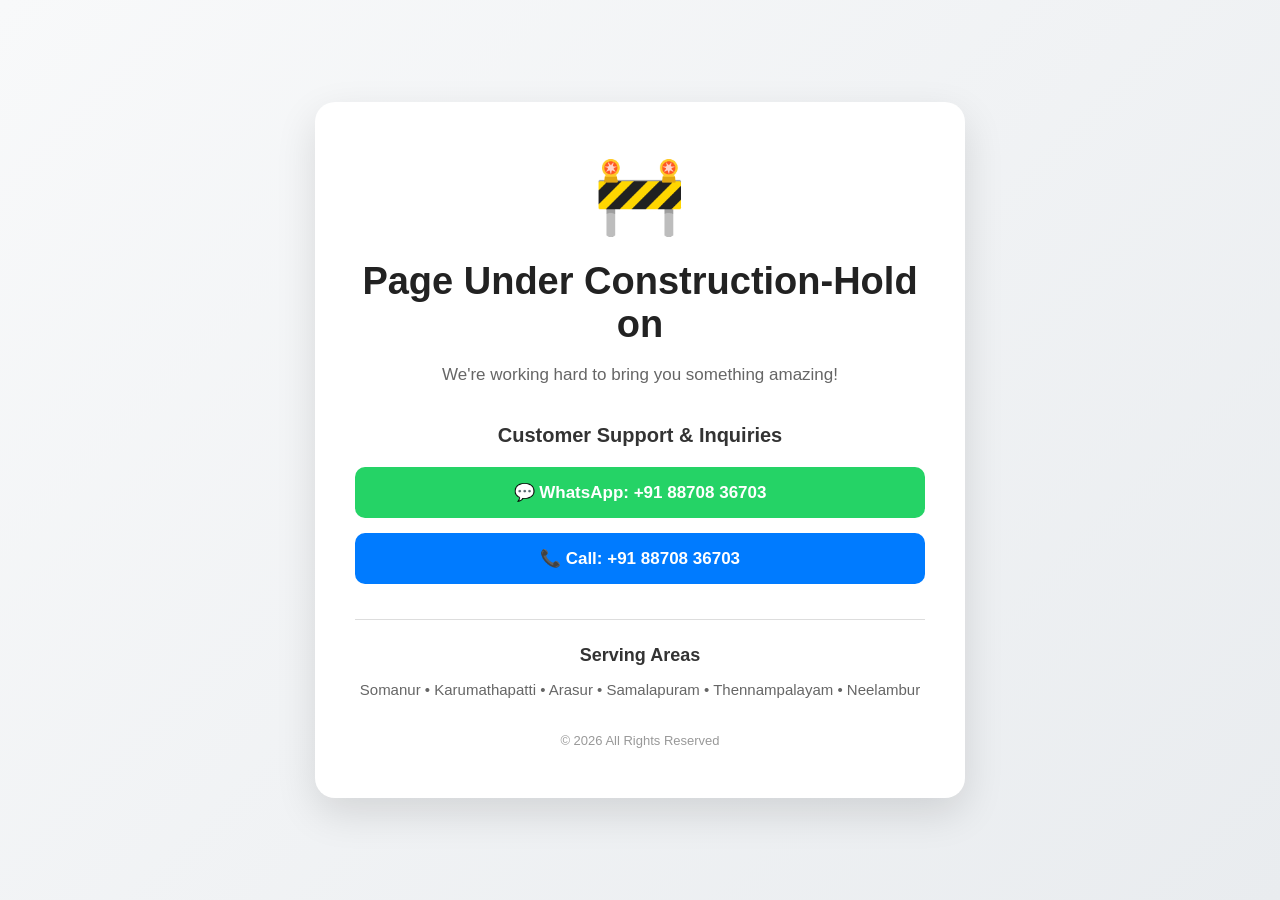
==== index.html @ 87c13aa4 "Modify title in index.html for construction page Updated the construction page title to include 'Hol" ====
<!DOCTYPE html>
<html lang="en">
<head>
    <meta charset="UTF-8">
    <meta name="viewport" content="width=device-width, initial-scale=1.0">

    <title>Page Under Construction</title>

    <link rel="stylesheet" href="index.css">
</head>
<body>

    <div class="container">

        <div class="construction-icon">🚧</div>

        <h1>Page Under Construction-Hold on</h1>

        <p class="subtitle">
            We're working hard to bring you something amazing!
        </p>

        <p class="support-title">
            Customer Support & Inquiries
        </p>

        <div class="buttons">

            <a href="https://wa.me/918870836703"
               target="_blank"
               class="btn whatsapp">
                💬 WhatsApp: +91 88708 36703
            </a>

            <a href="tel:+918870836703"
               class="btn call">
                📞 Call: +91 88708 36703
            </a>

        </div>

        <div class="areas">
            <h3>Serving Areas</h3>

            <p>
                Somanur • Karumathapatti • Arasur • Samalapuram
                • Thennampalayam • Neelambur
            </p>
        </div>

        <p class="footer">
            © 2026 All Rights Reserved
        </p>

    </div>

</body>
</html>
---- index.css ----
* {
    margin: 0;
    padding: 0;
    box-sizing: border-box;
}

body {
    font-family: Arial, Helvetica, sans-serif;
    min-height: 100vh;

    display: flex;
    justify-content: center;
    align-items: center;

    background: linear-gradient(135deg, #f8f9fa, #e9ecef);

    padding: 20px;
}

.container {
    width: 100%;
    max-width: 650px;

    background: #ffffff;

    text-align: center;

    padding: 50px 40px;

    border-radius: 20px;

    box-shadow: 0 15px 40px rgba(0, 0, 0, 0.12);

    animation: fadeIn 0.8s ease;
}

.construction-icon {
    font-size: 75px;
    margin-bottom: 20px;

    animation: bounce 2s infinite;
}

h1 {
    font-size: 38px;
    color: #222;
    margin-bottom: 15px;
}

.subtitle {
    font-size: 17px;
    color: #666;
    line-height: 1.6;
    margin-bottom: 35px;
}

.support-title {
    font-size: 20px;
    font-weight: bold;
    color: #333;
    margin-bottom: 20px;
}

.buttons {
    display: flex;
    flex-direction: column;
    gap: 15px;
}

.btn {
    display: block;

    text-decoration: none;

    padding: 15px 20px;

    border-radius: 10px;

    font-size: 17px;
    font-weight: bold;

    transition: all 0.3s ease;
}

.whatsapp {
    background: #25D366;
    color: white;
}

.whatsapp:hover {
    background: #1ebe5d;
    transform: translateY(-3px);
}

.call {
    background: #007bff;
    color: white;
}

.call:hover {
    background: #0069d9;
    transform: translateY(-3px);
}

.areas {
    margin-top: 35px;

    padding-top: 25px;

    border-top: 1px solid #ddd;
}

.areas h3 {
    font-size: 18px;
    color: #333;
    margin-bottom: 10px;
}

.areas p {
    font-size: 15px;
    line-height: 1.8;
    color: #666;
}

.footer {
    margin-top: 30px;

    font-size: 13px;

    color: #999;
}

@keyframes fadeIn {
    from {
        opacity: 0;
        transform: translateY(20px);
    }

    to {
        opacity: 1;
        transform: translateY(0);
    }
}

@keyframes bounce {
    0%, 100% {
        transform: translateY(0);
    }

    50% {
        transform: translateY(-10px);
    }
}

/* Mobile Responsive */
@media (max-width: 600px) {

    .container {
        padding: 40px 25px;
    }

    h1 {
        font-size: 30px;
    }

    .subtitle {
        font-size: 15px;
    }

    .btn {
        font-size: 15px;
    }

    .construction-icon {
        font-size: 60px;
    }
}
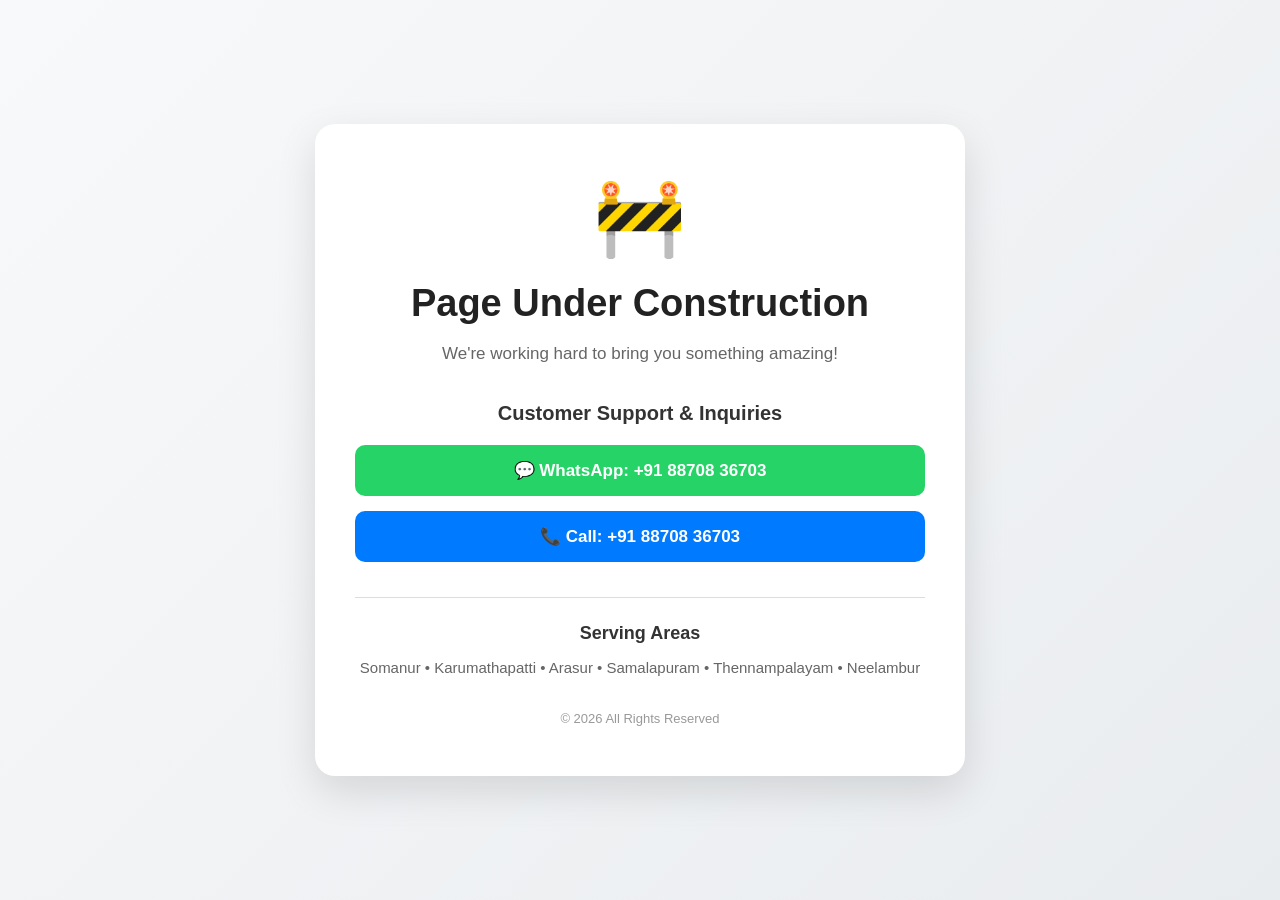
==== commit 46b37325: "Fix HTML structure and content for construction page" ====
--- a/index.html
+++ b/index.html
@@ -14,7 +14,7 @@
 
         <div class="construction-icon">🚧</div>
 
-        <h1>Page Under Construction-Hold on</h1>
+        <h1>Page Under Construction</h1>
 
         <p class="subtitle">
             We're working hard to bring you something amazing!
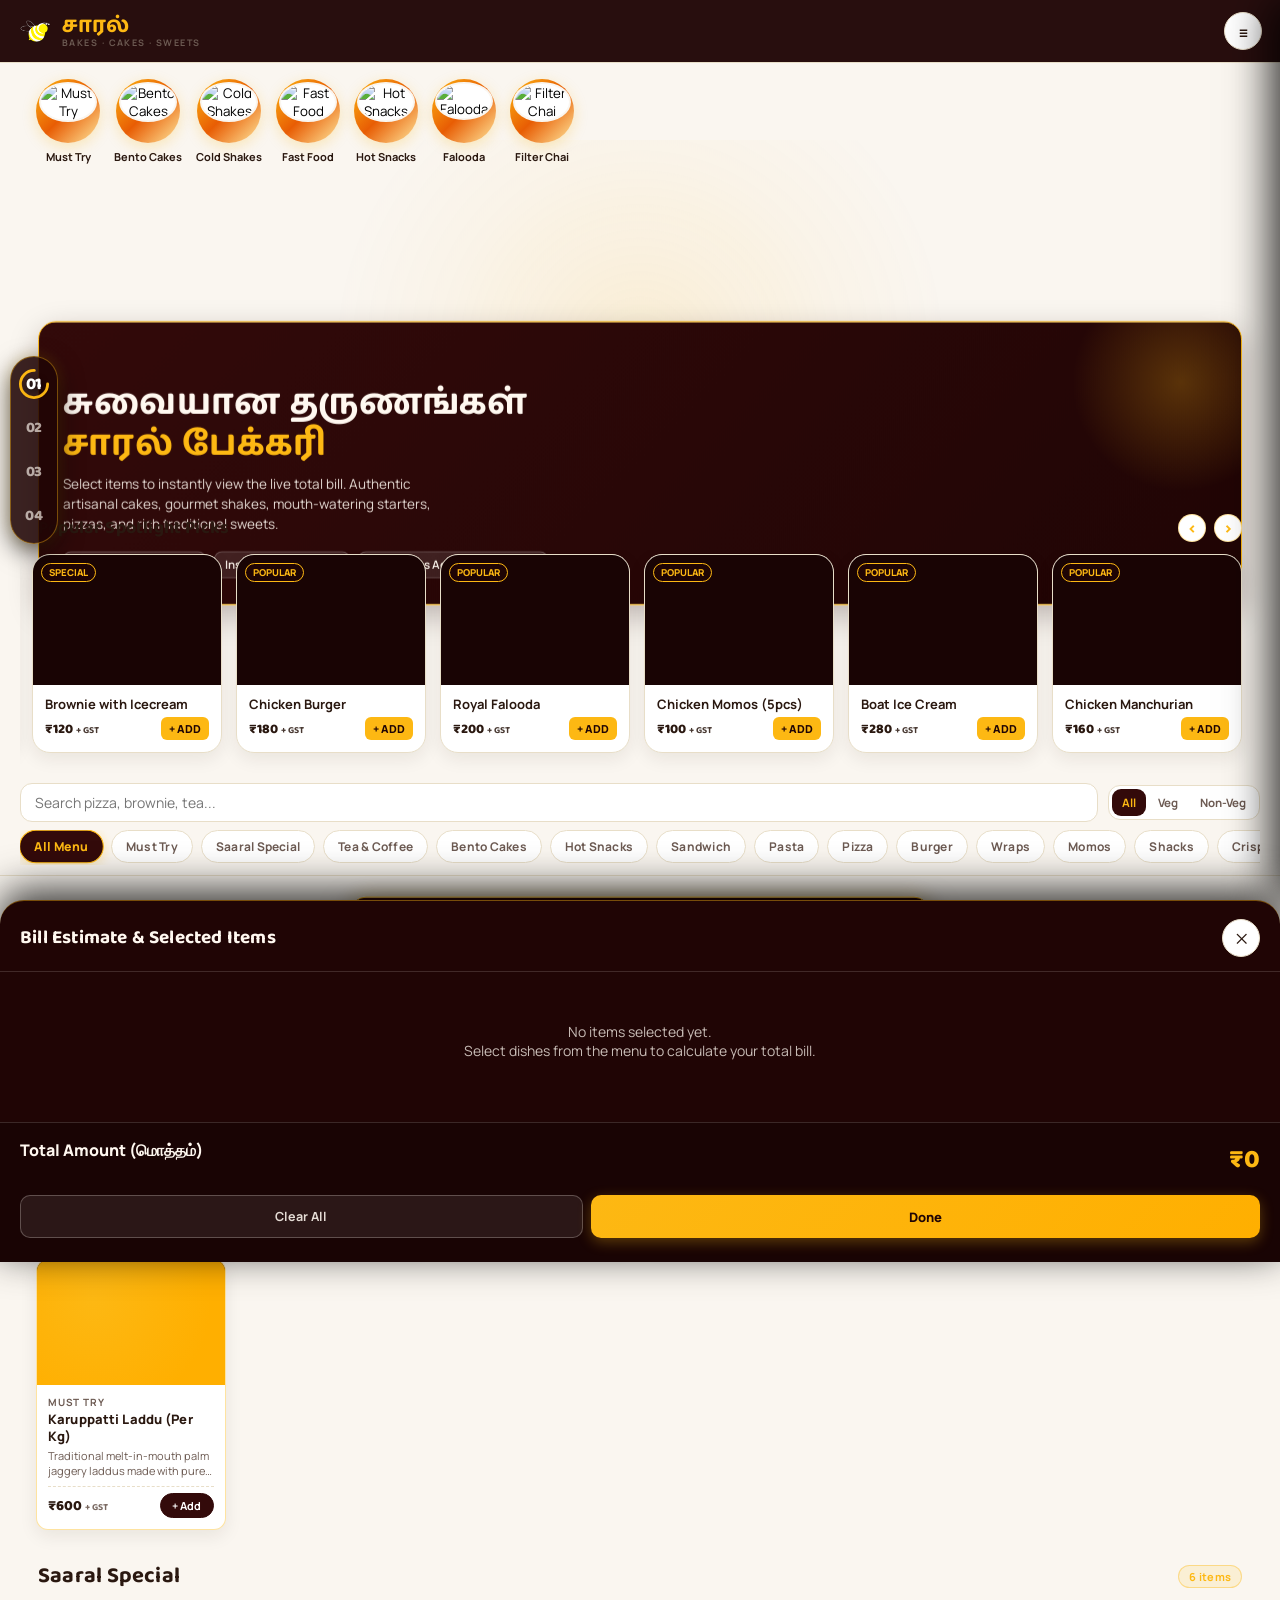
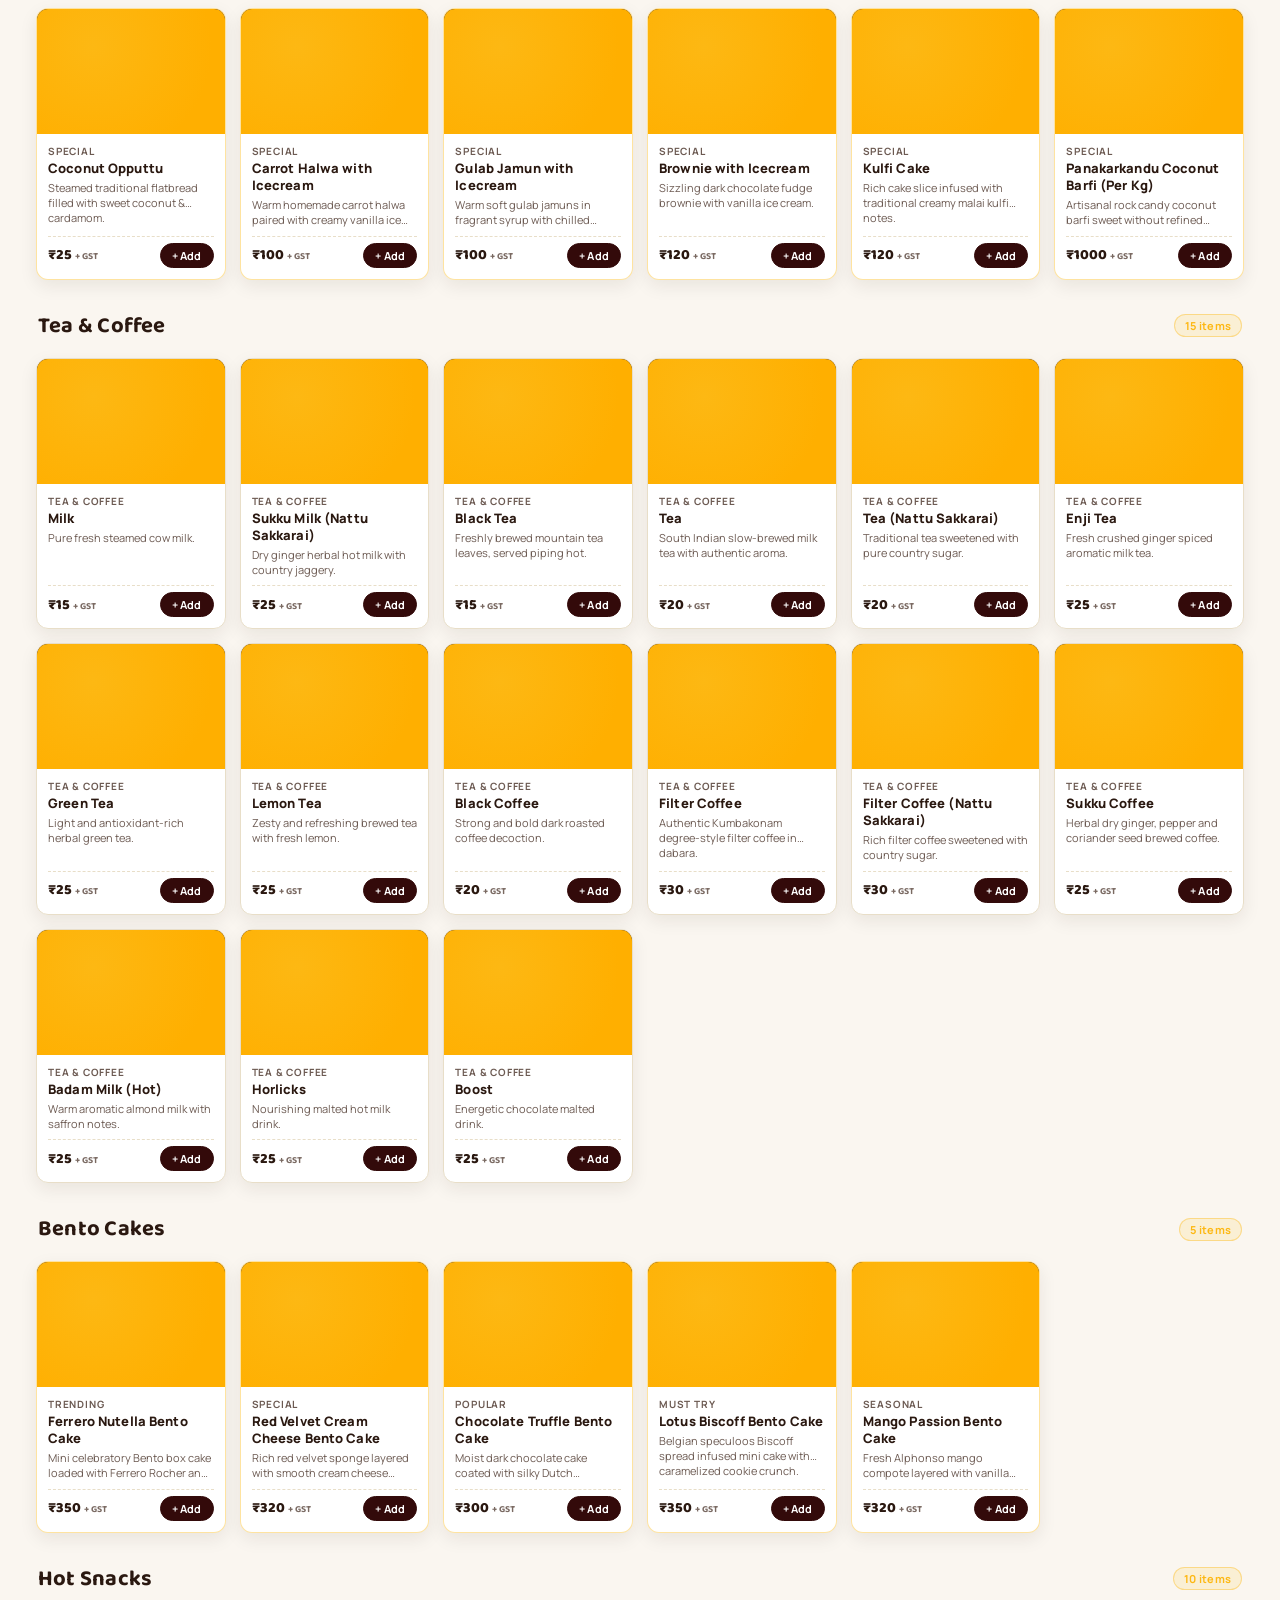
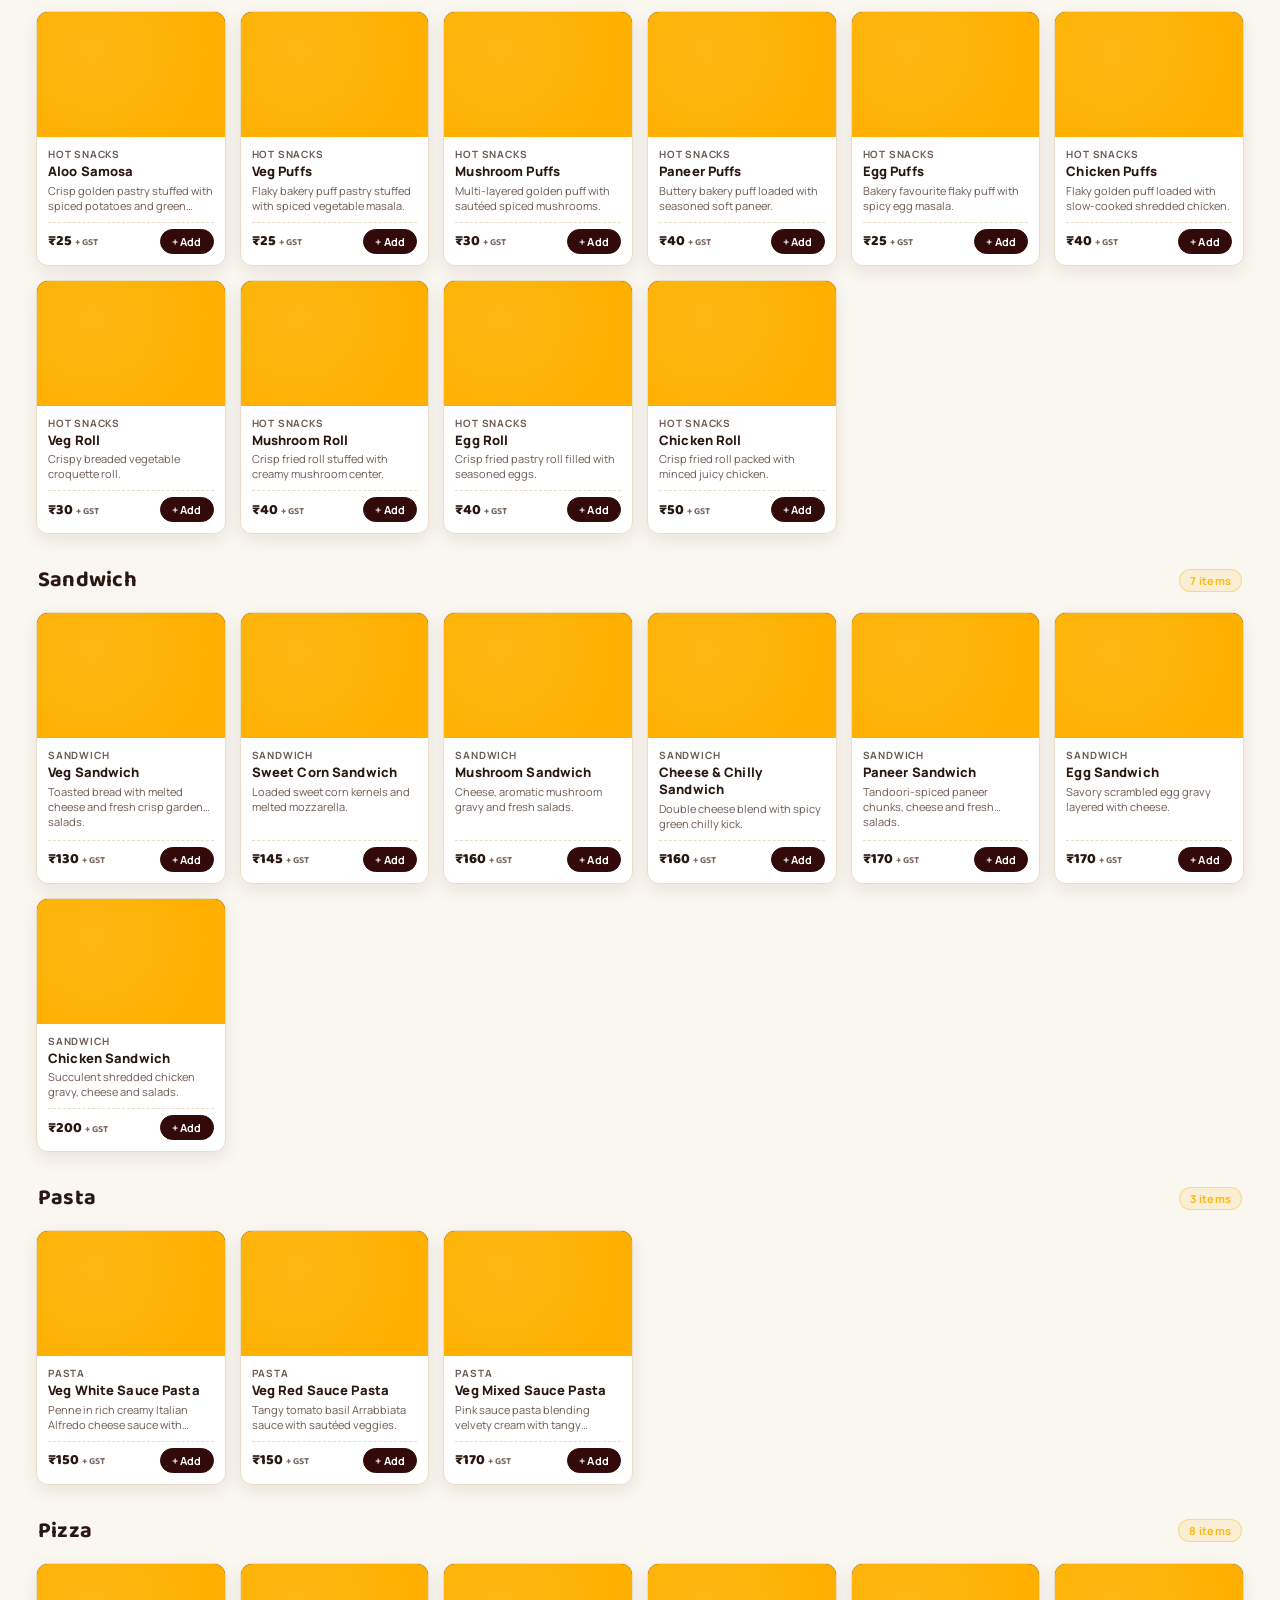
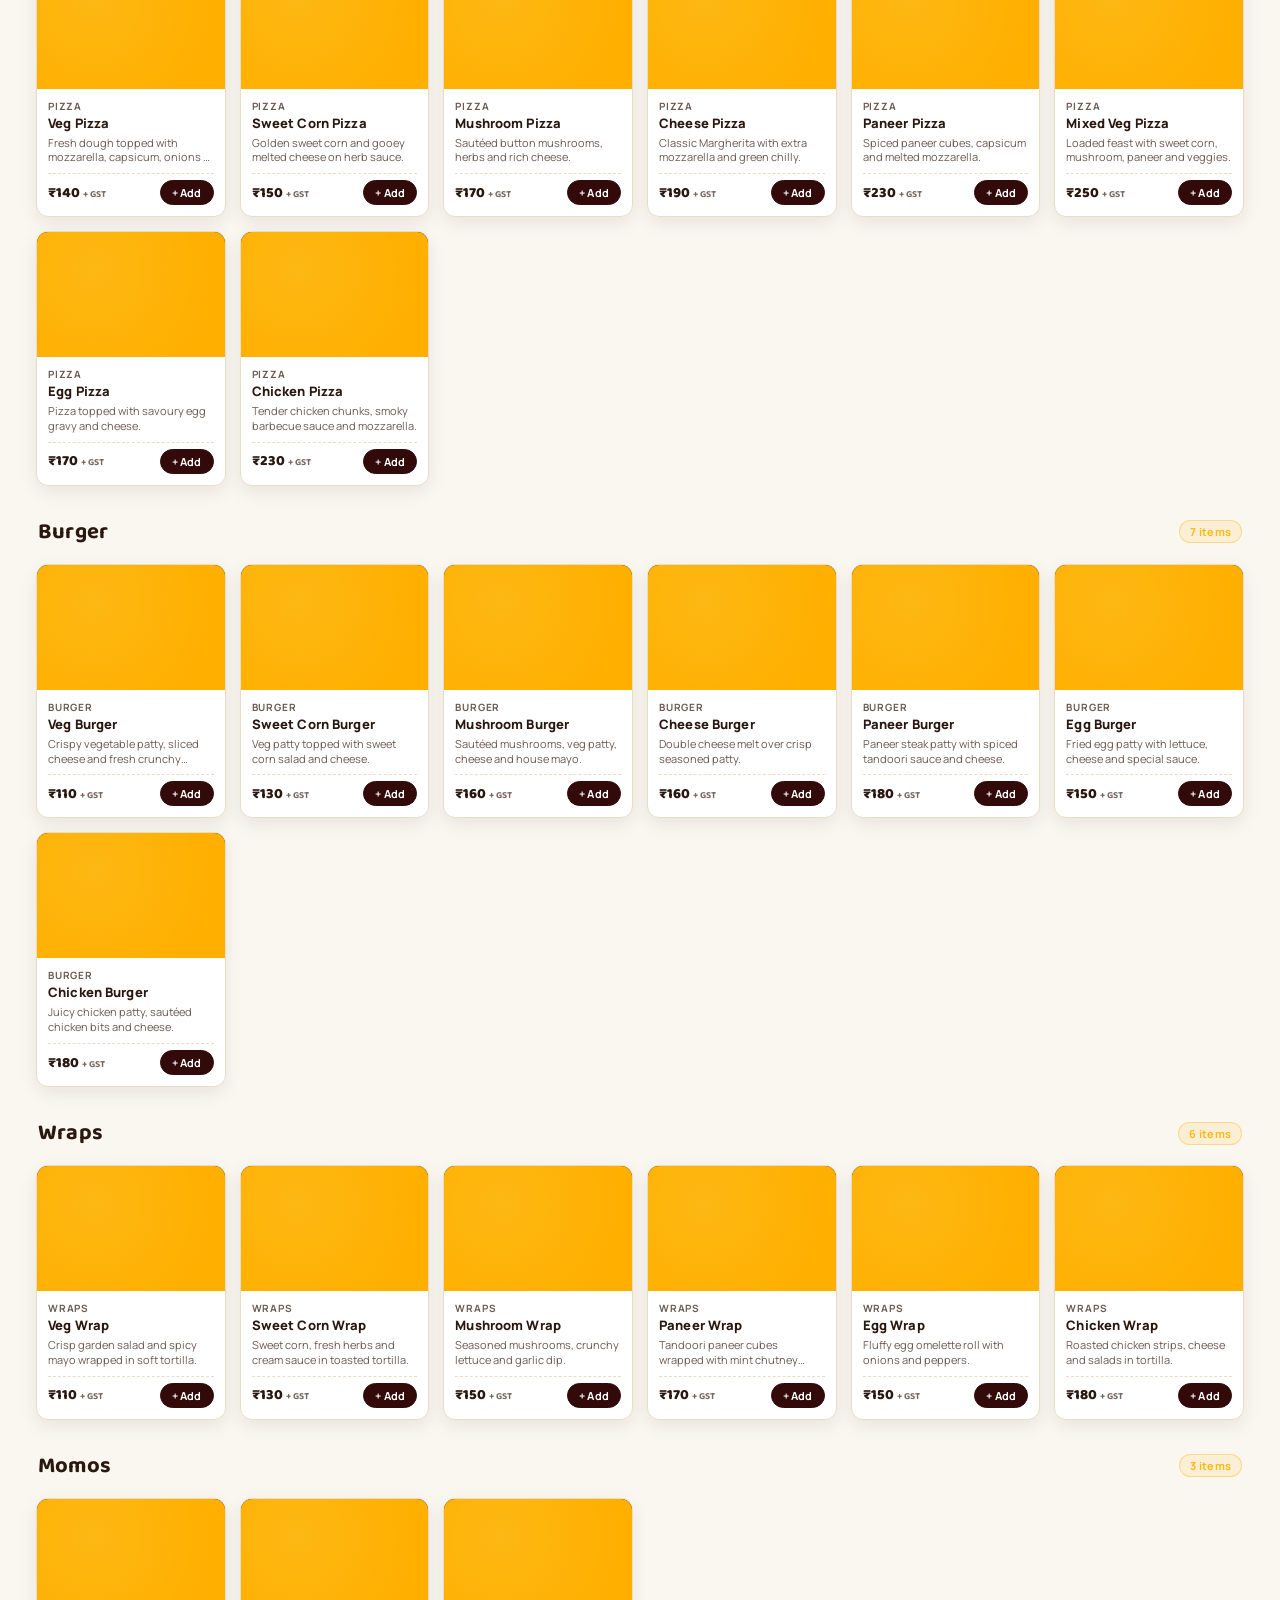
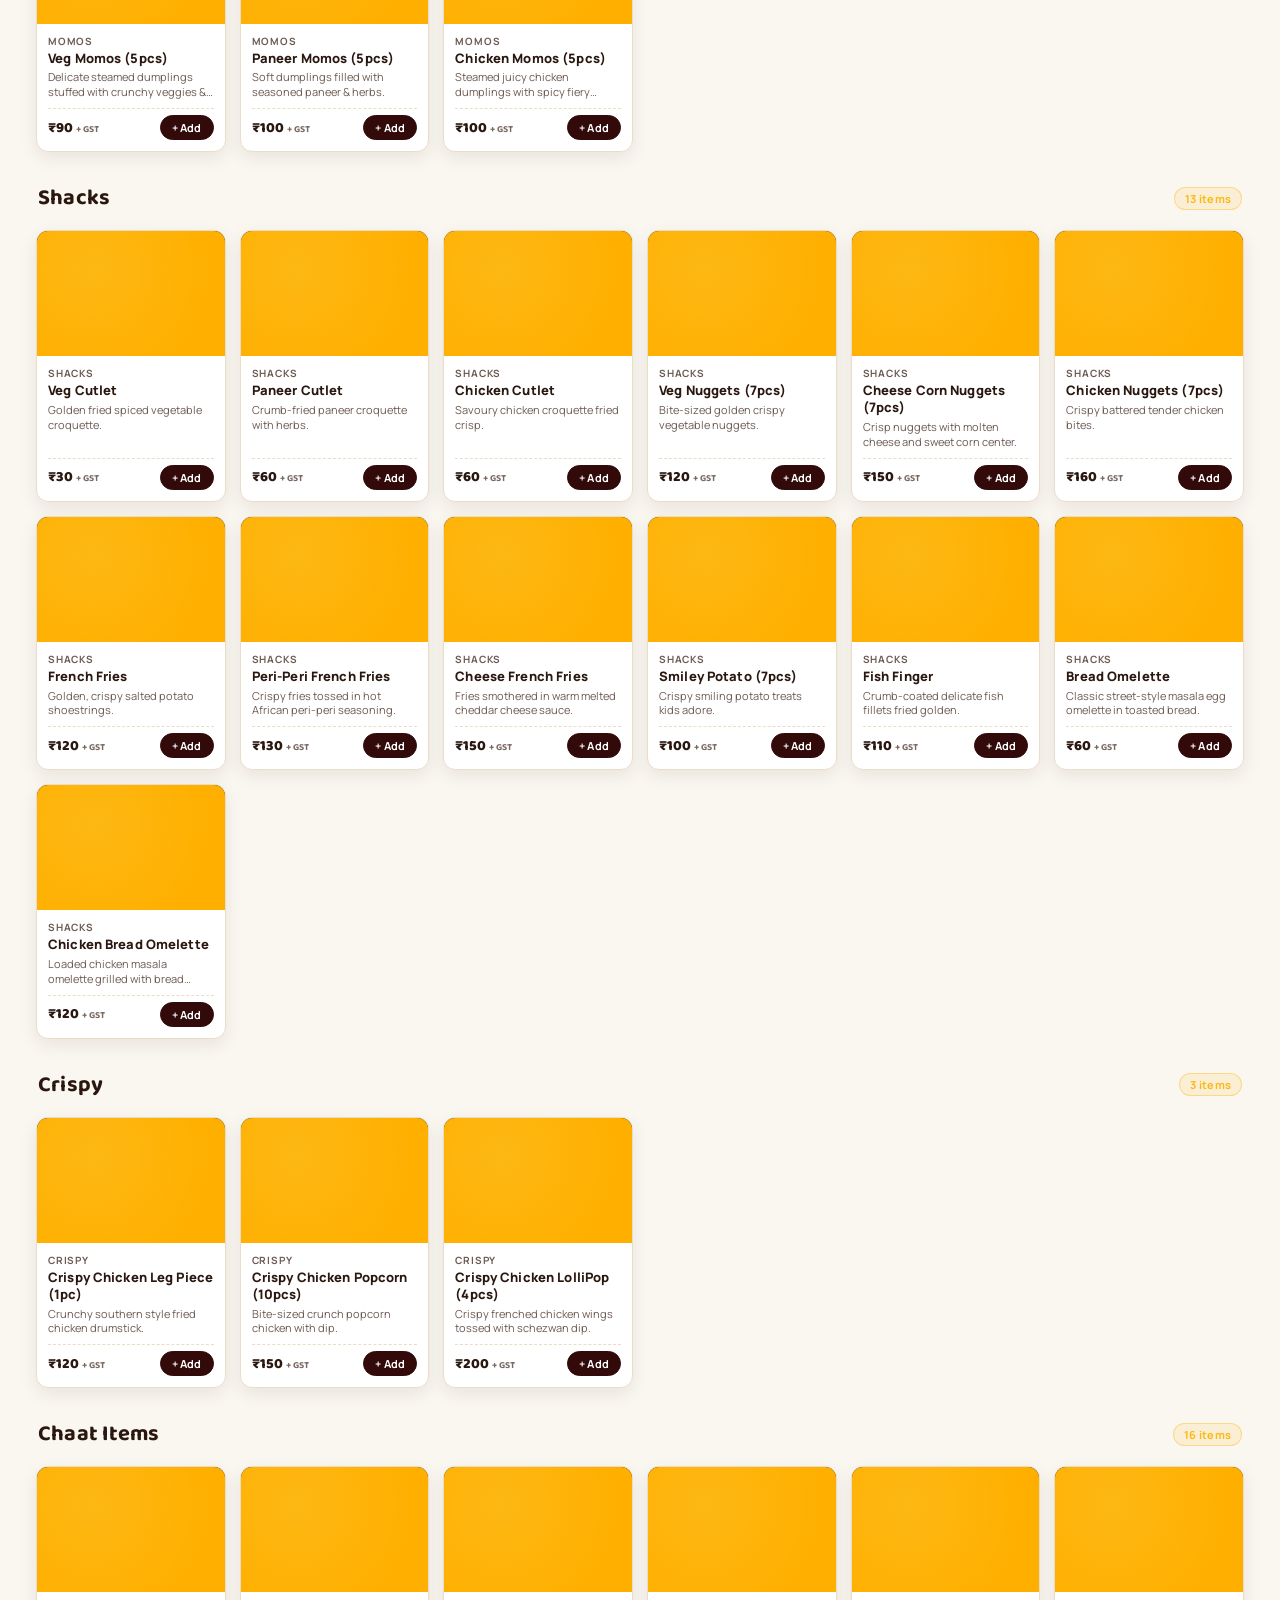
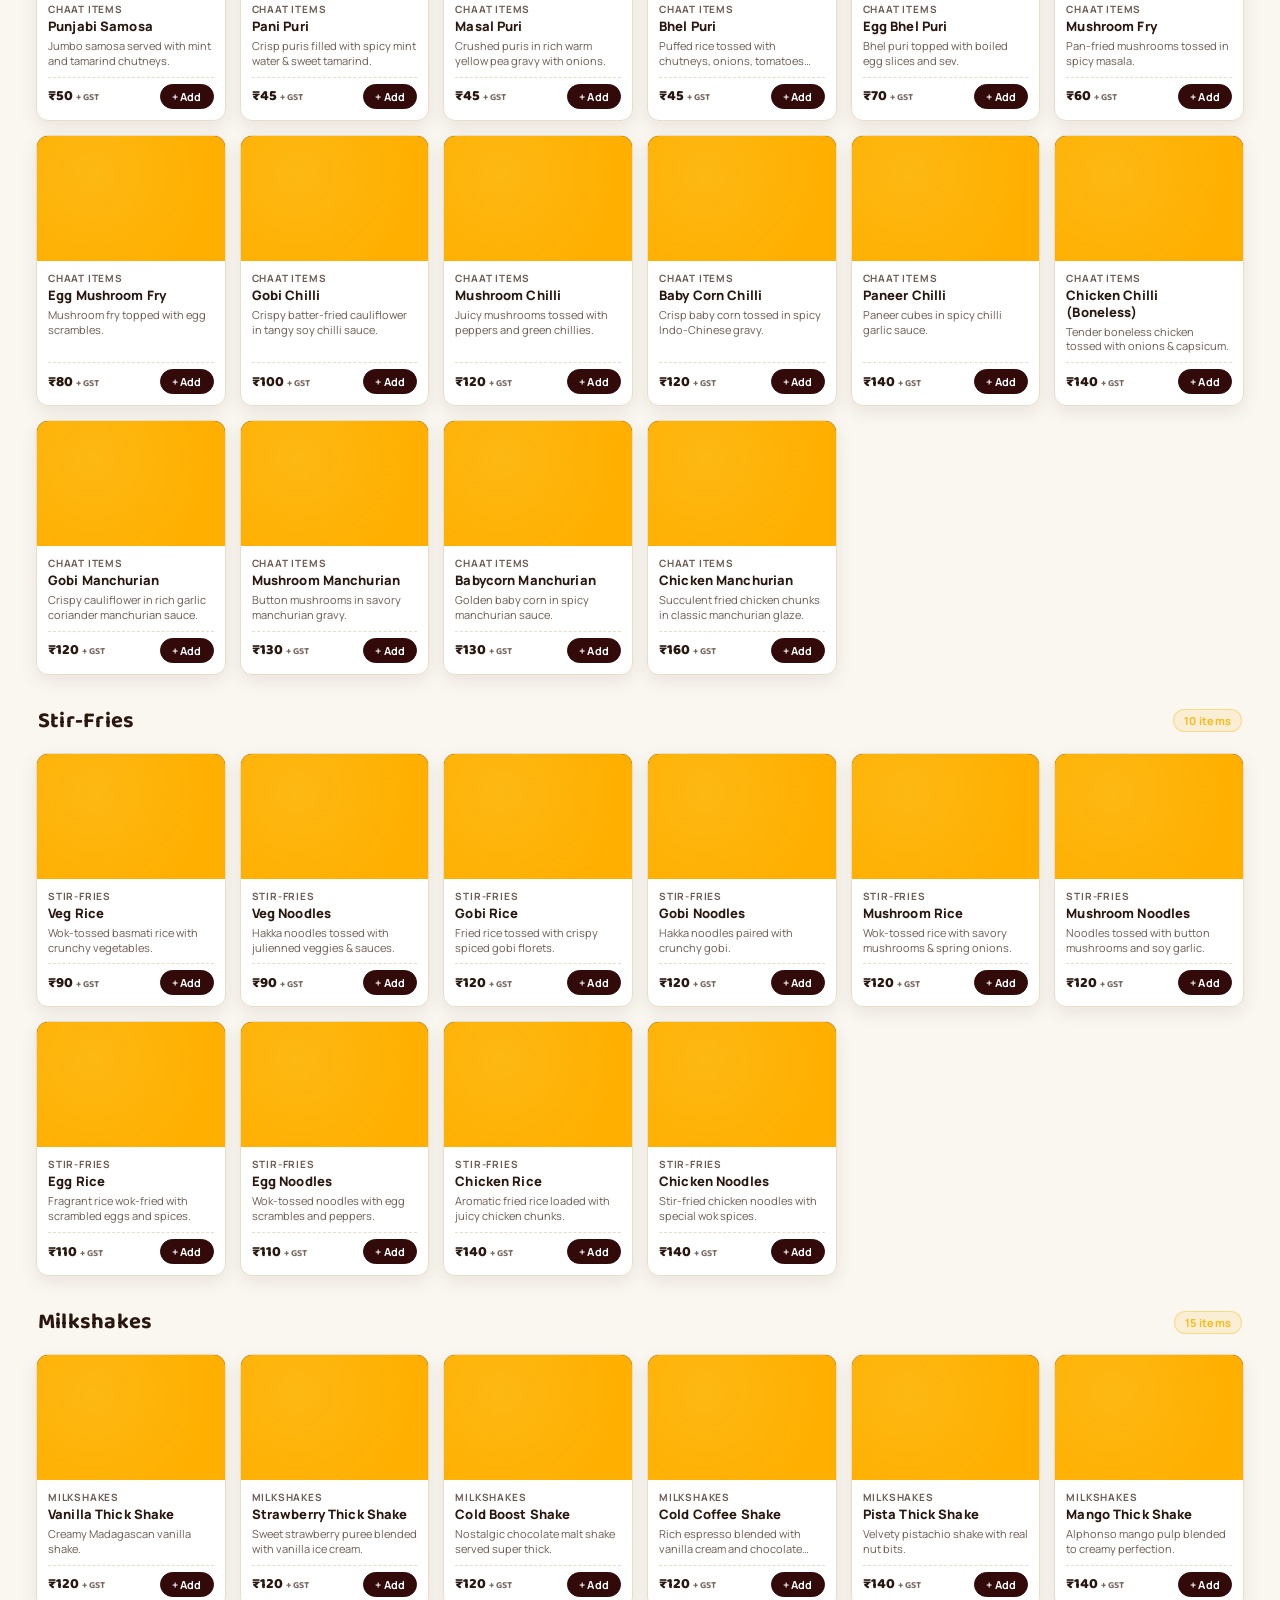
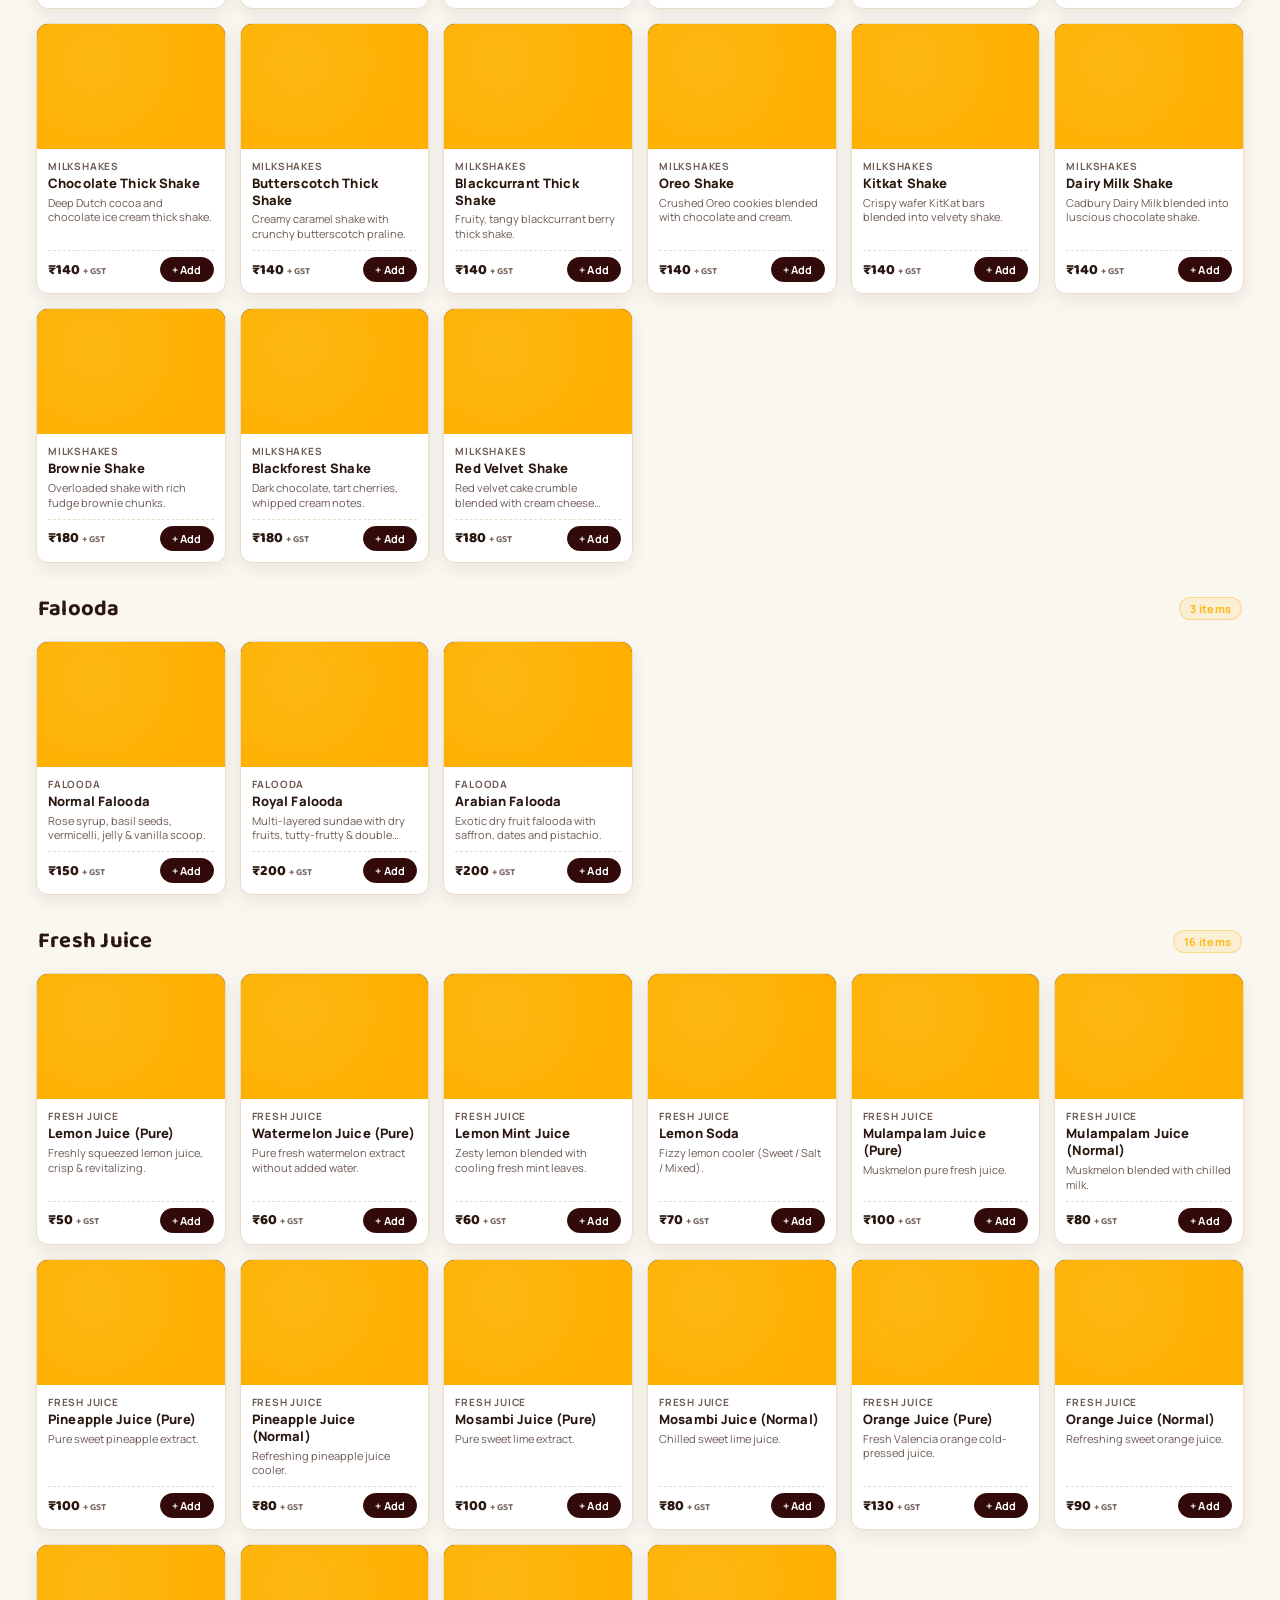
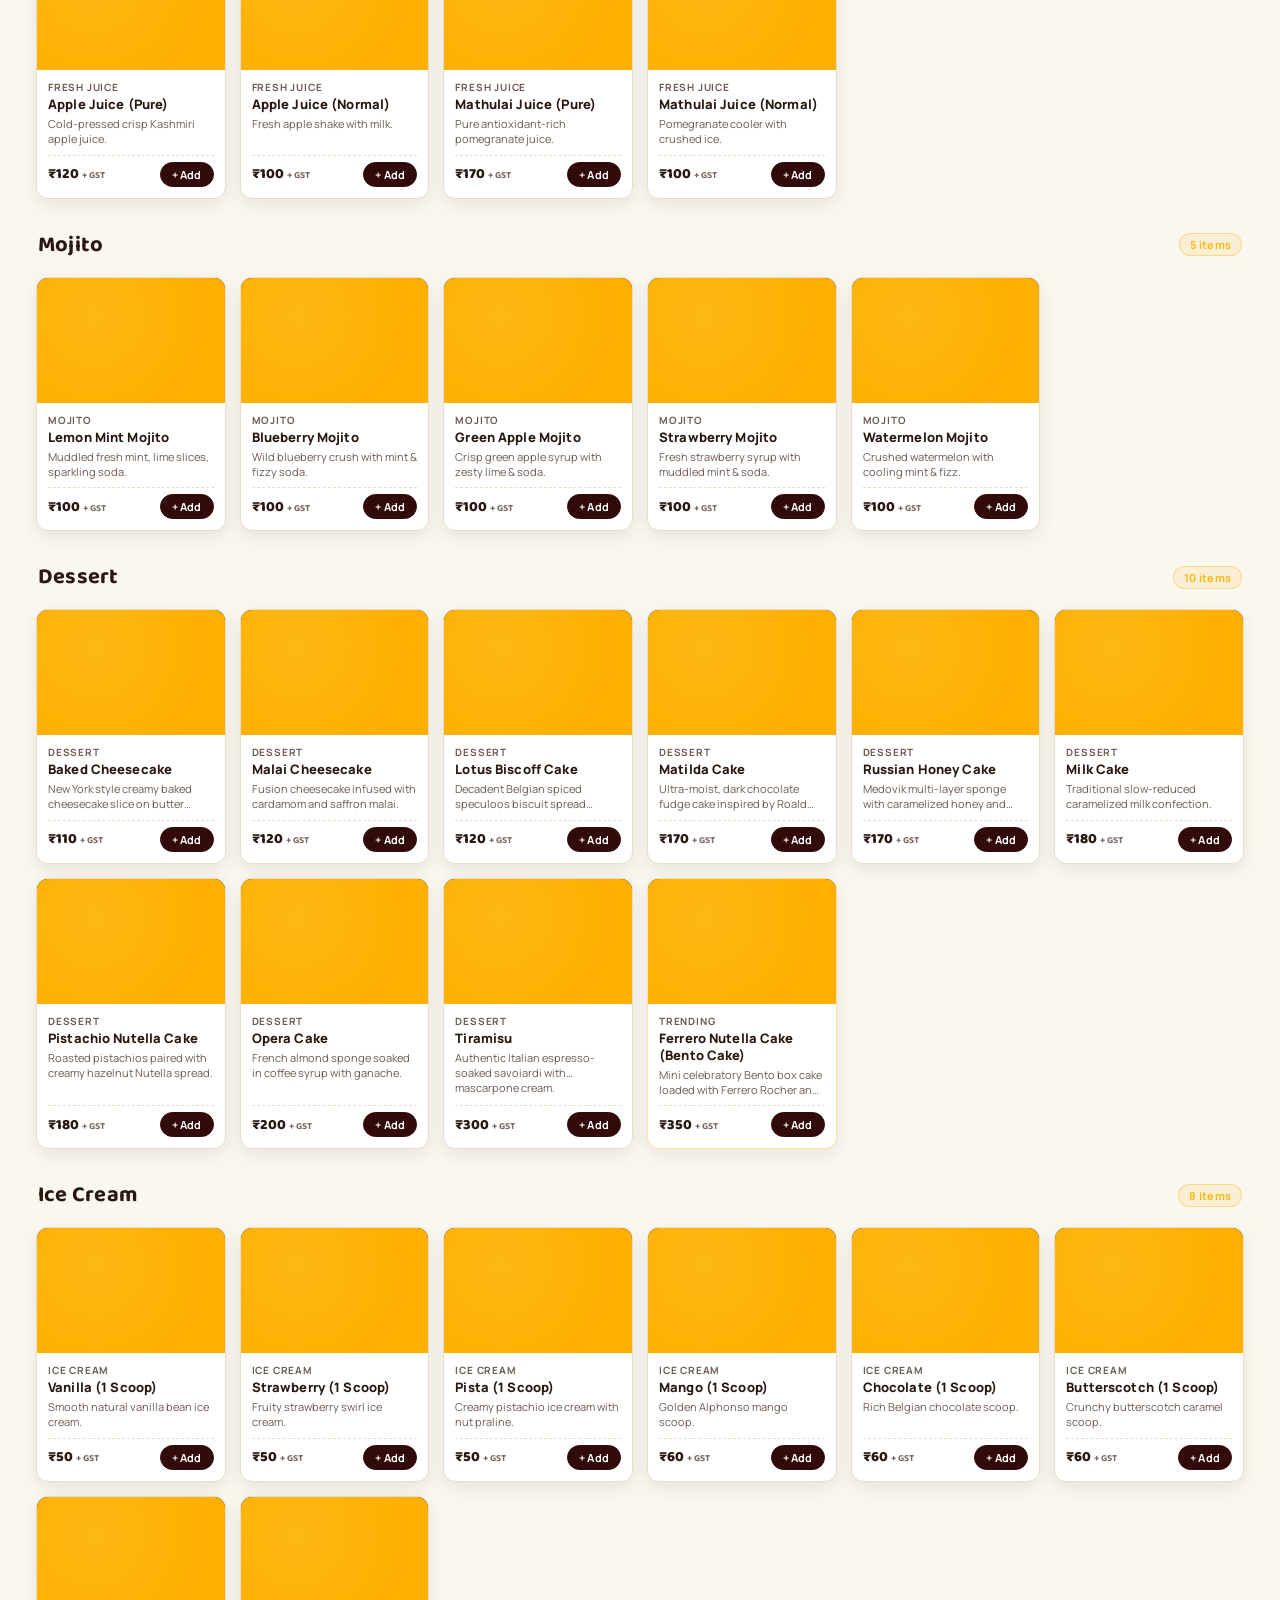
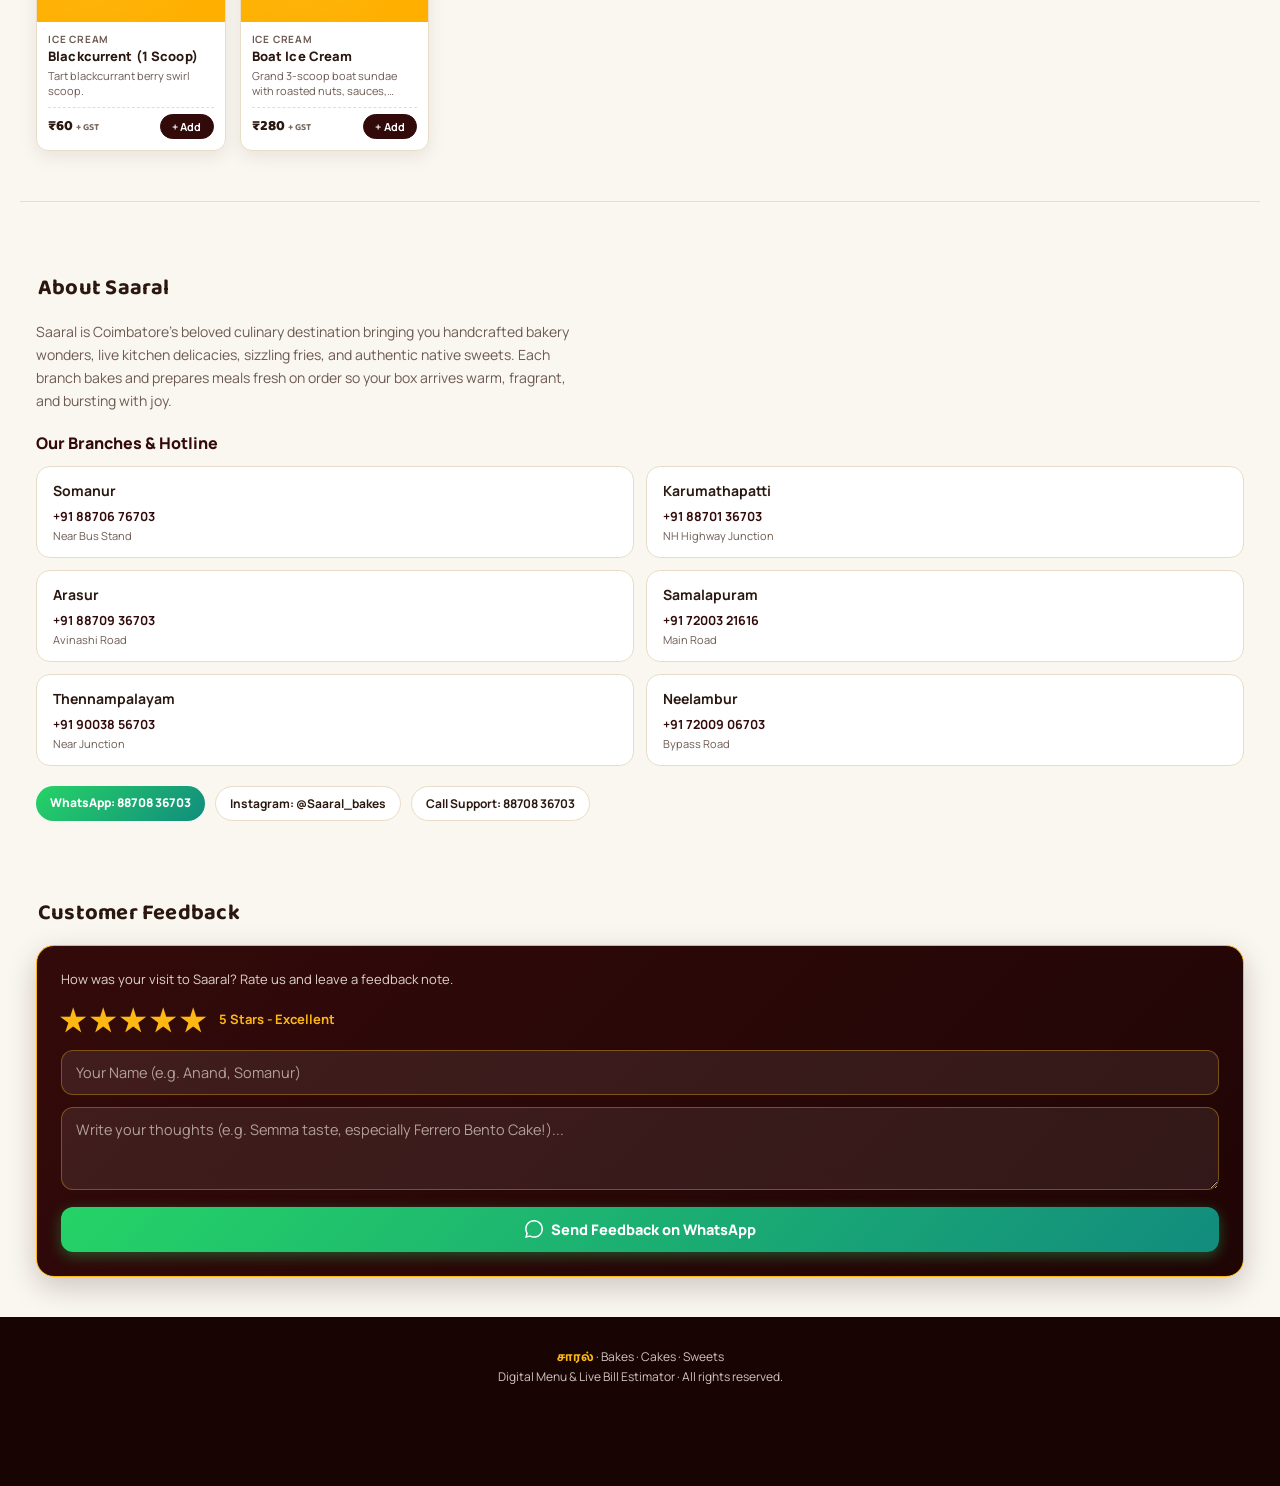
==== commit d5967600: "Add files via upload" ====
--- a/index.html
+++ b/index.html
@@ -1,58 +1,2674 @@
-<!DOCTYPE html>
-<html lang="en">
-<head>
-    <meta charset="UTF-8">
-    <meta name="viewport" content="width=device-width, initial-scale=1.0">
-
-    <title>Page Under Construction</title>
-
-    <link rel="stylesheet" href="index.css">
-</head>
-<body>
-
-    <div class="container">
-
-        <div class="construction-icon">🚧</div>
-
-        <h1>Page Under Construction</h1>
-
-        <p class="subtitle">
-            We're working hard to bring you something amazing!
-        </p>
-
-        <p class="support-title">
-            Customer Support & Inquiries
-        </p>
-
-        <div class="buttons">
-
-            <a href="https://wa.me/918870836703"
-               target="_blank"
-               class="btn whatsapp">
-                💬 WhatsApp: +91 88708 36703
-            </a>
-
-            <a href="tel:+918870836703"
-               class="btn call">
-                📞 Call: +91 88708 36703
-            </a>
-
-        </div>
-
-        <div class="areas">
-            <h3>Serving Areas</h3>
-
-            <p>
-                Somanur • Karumathapatti • Arasur • Samalapuram
-                • Thennampalayam • Neelambur
-            </p>
-        </div>
-
-        <p class="footer">
-            © 2026 All Rights Reserved
-        </p>
-
-    </div>
-
-</body>
-</html>
+<!DOCTYPE html>
+<html lang="ta">
+<head>
+<meta charset="UTF-8">
+<meta name="viewport" content="width=device-width, initial-scale=1.0, viewport-fit=cover">
+<title>Saaral — Bakes · Cakes · Sweets | சாரல்</title>
+<link rel="preconnect" href="https://fonts.googleapis.com">
+<link rel="preconnect" href="https://fonts.gstatic.com" crossorigin>
+<link href="https://fonts.googleapis.com/css2?family=Baloo+2:wght@500;600;700;800&family=Baloo+Thambi+2:wght@500;600;700;800&family=Manrope:wght@400;500;600;700;800&display=swap" rel="stylesheet">
+<script src="cloudinary-config.js"></script>
+<style>
+  :root {
+    /* Color Theme Tokens from ColorTheme.html */
+    --color-primary-dark: #200505;
+    --color-primary-brown: #330A0A;
+    --color-primary-light: #4A1212;
+    --color-chocolate-deep: #190404;
+    
+    --color-gold: #FDB813;
+    --color-gold-hover: #FFAF00;
+    --color-gold-light: #FFE89E;
+    --color-gold-glow: rgba(253, 184, 19, 0.4);
+    
+    --color-cream-bg: #FAF6F0;
+    --color-cream-card: #FFFFFF;
+    --color-cream-alt: #F4EFE6;
+    --color-cream-border: #E8DEC8;
+    
+    --color-text-dark: #2A1810;
+    --color-text-muted: #6C5A52;
+    --color-text-light: #FFF8F0;
+    
+    --color-accent-red: #D92525;
+    --color-accent-green: #2E8B57;
+    --color-accent-orange: #E85D04;
+
+    /* Theme Variable Aliases */
+    --ink: var(--color-cream-bg);
+    --ink-light: var(--color-cream-alt);
+    --panel: var(--color-cream-card);
+    --panel-2: var(--color-cream-alt);
+    --panel-hover: #F8F3EA;
+    --gold: var(--color-gold);
+    --gold-light: var(--color-gold-light);
+    --gold-glow: var(--color-gold-glow);
+    --gold-deep: var(--color-gold-hover);
+    --cream: var(--color-text-dark);
+    --cream-muted: var(--color-text-muted);
+    --leaf: var(--color-accent-green);
+    --leaf-bg: rgba(46, 139, 87, 0.12);
+    --cherry: var(--color-accent-red);
+    --cherry-bg: rgba(217, 37, 37, 0.12);
+    --line: var(--color-cream-border);
+    --line-gold: rgba(253, 184, 19, 0.4);
+    --radius: 18px;
+    --radius-sm: 12px;
+    --shadow-soft: 0 8px 24px rgba(42, 24, 16, 0.08);
+    --shadow-glow: 0 0 25px rgba(253, 184, 19, 0.35);
+    --transition: all 0.26s cubic-bezier(0.25, 1, 0.5, 1);
+  }
+
+  * { box-sizing: border-box; -webkit-tap-highlight-color: transparent; margin: 0; padding: 0; }
+  html { -webkit-text-size-adjust: 100%; scroll-behavior: smooth; }
+  body {
+    background-color: var(--color-cream-bg);
+    color: var(--color-text-dark);
+    font-family: 'Manrope', sans-serif;
+    -webkit-font-smoothing: antialiased;
+    overflow-x: hidden;
+    overscroll-behavior-y: none;
+    min-height: 100vh;
+    position: relative;
+  }
+  button, .tab, .nav-link, .story-chip, [role="button"] { touch-action: manipulation; }
+  
+  h1, h2, h3, .display {
+    font-family: 'Baloo 2', sans-serif;
+    font-weight: 700;
+    letter-spacing: 0.01em;
+  }
+  .tamil { font-family: 'Baloo Thambi 2', sans-serif; }
+  button { font-family: inherit; outline: none; }
+  ::-webkit-scrollbar { display: none; }
+  * { scrollbar-width: none; }
+
+  /* ================= BACKGROUND GLOW ================= */
+  .bg-glow-top {
+    position: fixed; top: -160px; left: 50%; transform: translateX(-50%);
+    width: 650px; height: 420px;
+    background: radial-gradient(circle, rgba(253, 184, 19, 0.12) 0%, rgba(255, 175, 0, 0.03) 50%, transparent 80%);
+    pointer-events: none; z-index: 0;
+  }
+
+
+
+  /* ================= SPLASH WITH CUTE FLYING BEE ================= */
+  #splash {
+    position: fixed; inset: 0; z-index: 1000;
+    background: radial-gradient(circle at 50% 25%, rgba(253, 184, 19, 0.24), transparent 65%), #200505;
+    display: flex; flex-direction: column; align-items: center; justify-content: center;
+    text-align: center; padding: 24px;
+    transition: opacity 0.6s cubic-bezier(0.4, 0, 0.2, 1), visibility 0.6s ease;
+  }
+  #splash.hide { opacity: 0; visibility: hidden; pointer-events: none; }
+
+  .bee-stage {
+    position: relative; width: 170px; height: 170px; margin: 0 auto 16px;
+    display: flex; align-items: center; justify-content: center;
+  }
+  .orbit-track {
+    position: absolute; inset: 12px; border-radius: 50%;
+    border: 1.5px dashed rgba(253, 184, 19, 0.4);
+    animation: rotateTrack 20s linear infinite;
+  }
+  .orbit-glow {
+    position: absolute; inset: 22px; border-radius: 50%;
+    background: radial-gradient(circle, rgba(253, 184, 19, 0.3) 0%, rgba(255, 175, 0, 0.08) 50%, transparent 75%);
+    animation: pulseAura 2.2s ease-in-out infinite alternate;
+  }
+  .center-flower {
+    position: relative; z-index: 2; width: 56px; height: 56px; border-radius: 50%;
+    background: linear-gradient(135deg, var(--gold) 0%, var(--gold-deep) 100%);
+    display: flex; align-items: center; justify-content: center; font-size: 24px;
+    box-shadow: 0 0 20px rgba(253, 184, 19, 0.5);
+    animation: flowerPop 1s ease-out;
+  }
+
+  .bee-fly-carrier {
+    position: absolute; inset: 0;
+    animation: beeOrbit 3.8s linear 0.8s infinite;
+  }
+  .bee-sprite {
+    position: absolute; top: -10px; left: 50%; margin-left: -18px;
+    width: 36px; height: 36px; display: inline-block;
+    animation: beeSwoopIn 0.8s cubic-bezier(0.2, 0.8, 0.2, 1) forwards, beeWiggle 0.35s ease-in-out infinite alternate;
+    transform-origin: center center;
+  }
+
+  @keyframes rotateTrack { 100% { transform: rotate(360deg); } }
+  @keyframes pulseAura { 0% { transform: scale(0.88); opacity: 0.5; } 100% { transform: scale(1.16); opacity: 1; } }
+  @keyframes flowerPop { 0% { transform: scale(0); } 70% { transform: scale(1.15); } 100% { transform: scale(1); } }
+  
+  @keyframes beeSwoopIn {
+    0% { transform: translate(-140px, -180px) scale(0.2) rotate(-45deg); opacity: 0; }
+    50% { transform: translate(30px, -40px) scale(1.2) rotate(20deg); opacity: 1; }
+    100% { transform: translate(0, 0) scale(1) rotate(0deg); opacity: 1; }
+  }
+  @keyframes beeOrbit {
+    0% { transform: rotate(0deg); }
+    100% { transform: rotate(360deg); }
+  }
+  @keyframes beeWiggle {
+    0% { transform: rotate(-8deg) scale(0.95); }
+    100% { transform: rotate(8deg) scale(1.05); }
+  }
+
+  .splash-eyebrow {
+    font-family: 'Baloo Thambi 2', sans-serif;
+    font-size: 15px; color: var(--gold); letter-spacing: 0.05em;
+    opacity: 0; animation: fadeUp 0.8s ease 0.3s forwards;
+  }
+  .splash-word {
+    font-family: 'Baloo Thambi 2', sans-serif;
+    font-weight: 800; font-size: clamp(62px, 16vw, 98px);
+    background: linear-gradient(135deg, #FFF8F0 30%, #FDB813 75%, #FFE89E 100%);
+    -webkit-background-clip: text; -webkit-text-fill-color: transparent;
+    line-height: 1; margin: 4px 0 6px;
+    opacity: 0; animation: fadeUp 0.8s ease 0.45s forwards;
+  }
+  .splash-tag {
+    font-size: 13px; letter-spacing: 0.22em; text-transform: uppercase;
+    color: var(--cream-muted); font-weight: 700;
+    opacity: 0; animation: fadeUp 0.8s ease 0.6s forwards;
+  }
+  .splash-enter {
+    margin-top: 26px; border: 1.5px solid var(--gold);
+    background: linear-gradient(135deg, rgba(253, 184, 19, 0.2), rgba(255, 175, 0, 0.35));
+    color: var(--cream); font-weight: 800; padding: 13px 34px; border-radius: 999px;
+    font-size: 13px; letter-spacing: 0.08em; text-transform: uppercase; cursor: pointer;
+    box-shadow: 0 4px 18px rgba(253, 184, 19, 0.3);
+    opacity: 0; animation: fadeUp 0.8s ease 0.75s forwards;
+    transition: var(--transition);
+  }
+  .splash-enter:hover { transform: translateY(-2px) scale(1.03); background: var(--gold); color: var(--ink); }
+  .splash-enter:active { transform: scale(0.96); }
+
+  .splash-skip {
+    position: absolute; top: 22px; right: 22px; background: rgba(255,255,255,0.06);
+    border: 1px solid var(--line); border-radius: 20px; padding: 6px 14px;
+    color: var(--cream-muted); font-size: 12px; letter-spacing: 0.05em; cursor: pointer;
+    font-weight: 700; transition: var(--transition);
+  }
+  .splash-skip:hover { background: rgba(255,255,255,0.15); color: var(--cream); }
+
+  @keyframes fadeUp {
+    from { opacity: 0; transform: translateY(16px); }
+    to { opacity: 1; transform: translateY(0); }
+  }
+
+  /* ================= TOPBAR ================= */
+  header.topbar {
+    position: sticky; top: var(--topbar-top, 0px); z-index: 100;
+    background: rgba(32, 5, 5, 0.96);
+    border-bottom: 1px solid var(--line);
+    padding: 12px 18px;
+    padding-top: calc(12px + env(safe-area-inset-top));
+    display: flex; align-items: center; justify-content: space-between; gap: 12px;
+  }
+  .brand-mini {
+    display: flex; align-items: center; gap: 10px; cursor: pointer; text-decoration: none;
+  }
+  .brand-logo-img {
+    width: 34px; height: 34px; object-fit: contain; display: block;
+    transition: transform 0.3s cubic-bezier(0.34, 1.56, 0.64, 1);
+  }
+  .brand-mini:hover .brand-logo-img { transform: rotate(-10deg) scale(1.12); }
+  .brand-title { display: flex; flex-direction: column; line-height: 1.1; }
+  .brand-title b { font-family: 'Baloo Thambi 2', sans-serif; color: var(--gold); font-size: 22px; }
+  .brand-title span { font-size: 9px; letter-spacing: 0.16em; text-transform: uppercase; color: var(--cream-muted); font-weight: 700; }
+
+  .top-actions { display: flex; align-items: center; gap: 8px; }
+  .icon-btn {
+    width: 38px; height: 38px; border-radius: 50%; border: 1px solid var(--line);
+    background: var(--panel); color: var(--cream); display: flex; align-items: center; justify-content: center;
+    font-size: 15px; cursor: pointer; transition: var(--transition);
+  }
+  .icon-btn:hover { border-color: var(--gold); background: var(--panel-2); color: var(--gold); }
+  .icon-btn:active { transform: scale(0.92); }
+
+  /* Total Pill in Header */
+  .cart-pill {
+    display: flex; align-items: center; gap: 8px;
+    background: linear-gradient(135deg, var(--gold) 0%, var(--gold-deep) 100%);
+    color: var(--ink); border: none; border-radius: 999px;
+    padding: 8px 15px 8px 11px; font-weight: 800; font-size: 13px; cursor: pointer;
+    box-shadow: 0 4px 14px rgba(253, 184, 19, 0.35);
+    transition: var(--transition);
+  }
+  .cart-pill:hover { transform: translateY(-2px); box-shadow: 0 6px 20px rgba(253, 184, 19, 0.45); }
+  .cart-pill:active { transform: scale(0.94); }
+  .cart-pill.hidden { display: none; }
+  .cart-pill.bump { animation: cartBounce 0.4s cubic-bezier(0.34, 1.56, 0.64, 1); }
+  @keyframes cartBounce { 0% { transform: scale(1); } 50% { transform: scale(1.18); } 100% { transform: scale(1); } }
+  .cart-pill .bubble {
+    background: var(--ink); color: var(--gold); border-radius: 50%;
+    width: 22px; height: 22px; display: flex; align-items: center; justify-content: center;
+    font-size: 11px; font-weight: 800;
+  }
+
+  /* Topbar Navigation Links */
+  .top-nav-links {
+    display: flex;
+    align-items: center;
+    gap: 8px;
+    margin: 0 auto;
+    overflow-x: auto;
+    scrollbar-width: none;
+    -webkit-overflow-scrolling: touch;
+    padding: 2px 4px;
+  }
+  .top-nav-links::-webkit-scrollbar { display: none; }
+
+  .top-nav-link {
+    background: transparent;
+    border: none;
+    color: rgba(255, 248, 240, 0.88);
+    font-weight: 700;
+    font-size: 13px;
+    font-family: inherit;
+    text-decoration: none;
+    cursor: pointer;
+    padding: 6px 12px;
+    border-radius: 999px;
+    transition: var(--transition);
+    white-space: nowrap;
+    display: inline-flex;
+    align-items: center;
+    gap: 5px;
+  }
+  .top-nav-link:hover {
+    color: var(--gold);
+    background: rgba(255, 255, 255, 0.12);
+  }
+  .top-nav-link.highlight-nav {
+    background: linear-gradient(135deg, rgba(253, 184, 19, 0.22), rgba(232, 93, 4, 0.28));
+    border: 1px solid var(--gold);
+    color: var(--gold);
+    box-shadow: 0 2px 10px rgba(253, 184, 19, 0.2);
+  }
+  .top-nav-link.highlight-nav:hover {
+    background: var(--gold);
+    color: var(--color-primary-dark);
+    transform: translateY(-1px);
+    box-shadow: 0 4px 14px rgba(253, 184, 19, 0.4);
+  }
+
+  @media (max-width: 768px) {
+    .top-nav-link {
+      font-size: 11.5px;
+      padding: 5px 9px;
+    }
+    .top-nav-link.hide-mobile-topnav {
+      display: none;
+    }
+  }
+
+  /* ================= NAV DRAWER ================= */
+  .nav-overlay {
+    position: fixed; inset: 0; background: rgba(0, 0, 0, 0.7);
+    z-index: 150; opacity: 0; pointer-events: none; transition: opacity 0.3s ease;
+  }
+  .nav-overlay.open { opacity: 1; pointer-events: auto; }
+  .nav-drawer {
+    position: fixed; top: 0; right: 0; bottom: 0; width: min(82vw, 340px);
+    background: #200505; z-index: 151; border-left: 1px solid var(--line-gold);
+    transform: translateX(100%); transition: transform 0.35s cubic-bezier(0.25, 1, 0.5, 1);
+    display: flex; flex-direction: column; padding: 24px 20px;
+    box-shadow: -10px 0 40px rgba(0,0,0,0.8);
+  }
+  .nav-drawer.open { transform: translateX(0); }
+  .nav-drawer .close-btn {
+    align-self: flex-end; background: rgba(255,255,255,0.08); border: 1px solid rgba(255,248,240,0.2);
+    color: #FFF8F0; width: 34px; height: 34px; border-radius: 50%;
+    font-size: 16px; cursor: pointer; transition: var(--transition);
+  }
+  .nav-drawer .close-btn:hover { background: var(--gold); color: var(--color-primary-dark); }
+  .nav-drawer .nav-logo { margin: 10px 0 24px; }
+  .nav-drawer .nav-logo b { font-family: 'Baloo Thambi 2', sans-serif; color: var(--gold); font-size: 34px; display: block; line-height: 1; }
+  .nav-drawer .nav-logo span { font-size: 11px; letter-spacing: 0.16em; text-transform: uppercase; color: rgba(255, 248, 240, 0.75); font-weight: 700; }
+  .nav-link {
+    display: flex; align-items: center; gap: 14px;
+    padding: 13px 12px; border-radius: 12px; margin-bottom: 5px;
+    color: #FFF8F0; text-decoration: none; font-weight: 700; font-size: 14.5px;
+    background: transparent; border: none; text-align: left; cursor: pointer; width: 100%;
+    transition: var(--transition);
+  }
+  .nav-link:hover { background: rgba(255, 255, 255, 0.1); color: var(--gold); transform: translateX(4px); }
+  .nav-foot {
+    margin-top: auto; padding-top: 18px; border-top: 1px solid rgba(255, 248, 240, 0.15);
+    font-size: 11.5px; color: rgba(255, 248, 240, 0.75); line-height: 1.6;
+  }
+
+  /* ================= STORY / HIGHLIGHTS REEL ================= */
+  .stories-section {
+    padding: 16px 16px 8px; max-width: 1240px; margin: 0 auto;
+    overflow-x: auto; display: flex; gap: 14px; -webkit-overflow-scrolling: touch;
+  }
+  .story-chip {
+    display: flex; flex-direction: column; align-items: center; gap: 6px;
+    background: none; border: none; cursor: pointer; flex: none; text-align: center;
+    transition: transform 0.2s ease;
+  }
+  .story-chip:active { transform: scale(0.92); }
+  .story-ring {
+    width: 64px; height: 64px; border-radius: 50%; padding: 3px;
+    background: linear-gradient(135deg, var(--gold) 0%, #E85D04 50%, var(--gold-light) 100%);
+    box-shadow: 0 4px 14px rgba(253, 184, 19, 0.25);
+    position: relative; animation: pulseStory 3s ease-in-out infinite;
+  }
+  @keyframes pulseStory { 0%, 100% { transform: scale(1); } 50% { transform: scale(1.04); } }
+  .story-thumb {
+    width: 100%; height: 100%; border-radius: 50%; object-fit: cover;
+    background: var(--panel); border: 2px solid var(--ink);
+  }
+  .story-chip span {
+    font-size: 11px; font-weight: 700; color: var(--cream); white-space: nowrap;
+  }
+
+  /* ================= HERO BANNER & CAROUSEL ================= */
+  .hero-wrap {
+    position: relative; padding: 24px 18px 18px; max-width: 1240px; margin: 0 auto;
+  }
+  .hero-card {
+    position: relative; border-radius: var(--radius); overflow: hidden;
+    background: linear-gradient(135deg, #330A0A 0%, #200505 100%);
+    border: 1.5px solid var(--gold); padding: 26px 24px;
+    box-shadow: 0 10px 30px rgba(32, 5, 5, 0.25);
+  }
+  .hero-card::before {
+    content: ""; position: absolute; top: -50px; right: -50px; width: 220px; height: 220px;
+    background: radial-gradient(circle, rgba(253, 184, 19, 0.25), transparent 70%);
+    pointer-events: none;
+  }
+  .hero-badge {
+    display: inline-flex; align-items: center; gap: 6px;
+    background: rgba(253, 184, 19, 0.15); border: 1px solid var(--gold);
+    color: var(--gold); font-size: 11px; font-weight: 800; letter-spacing: 0.05em;
+    padding: 4px 12px; border-radius: 999px; margin-bottom: 10px;
+    text-transform: uppercase;
+  }
+  .hero-card h1 {
+    font-size: clamp(26px, 6.5vw, 36px); line-height: 1.15; color: #FFF8F0; margin-bottom: 8px;
+  }
+  .hero-card h1 span { color: var(--gold); }
+  .hero-card p.sub {
+    font-size: 13.5px; color: rgba(255, 248, 240, 0.88); line-height: 1.5; max-width: 48ch; margin-bottom: 16px;
+  }
+  
+  .hero-tags-row { display: flex; flex-wrap: wrap; gap: 8px; }
+  .hero-pill-feature {
+    display: inline-flex; align-items: center; gap: 5px;
+    background: rgba(255, 255, 255, 0.1); border: 1px solid rgba(255, 255, 255, 0.2);
+    color: #FFF8F0; border-radius: 8px; padding: 5px 10px; font-size: 11.5px; font-weight: 600;
+  }
+
+  /* ================= PARALLAX & ANIMATION STYLES ================= */
+  .reveal-on-scroll {
+    opacity: 0;
+    transform: translateY(28px);
+    transition: opacity 0.8s cubic-bezier(0.16, 1, 0.3, 1), transform 0.8s cubic-bezier(0.16, 1, 0.3, 1);
+    will-change: opacity, transform;
+  }
+  .reveal-on-scroll.revealed {
+    opacity: 1;
+    transform: translateY(0);
+  }
+
+  .parallax-item, .bg-glow-top, .hero-card, .ambient-bee {
+    will-change: transform;
+    transition: transform 0.2s cubic-bezier(0.1, 0.9, 0.2, 1);
+  }
+
+  /* ================= NON-INTRUSIVE VERTICAL SECTION NAVIGATOR ================= */
+  .side-step-navigator {
+    position: fixed;
+    left: max(10px, calc(50vw - 665px));
+    top: 50%;
+    transform: translateY(-50%);
+    z-index: 120;
+    display: flex;
+    flex-direction: column;
+    gap: 10px;
+    align-items: center;
+    pointer-events: auto;
+    background: rgba(32, 5, 5, 0.88);
+    padding: 10px 6px;
+    border-radius: 999px;
+    border: 1.5px solid var(--line-gold);
+    box-shadow: 0 8px 25px rgba(0, 0, 0, 0.65), 0 0 15px rgba(253, 184, 19, 0.2);
+    transition: transform 0.35s cubic-bezier(0.2, 0.8, 0.2, 1), left 0.35s ease, opacity 0.35s ease, background 0.35s ease;
+  }
+
+  .step-node {
+    position: relative;
+    width: 34px;
+    height: 34px;
+    display: flex;
+    align-items: center;
+    justify-content: center;
+    cursor: pointer;
+    user-select: none;
+    transition: transform 0.25s cubic-bezier(0.34, 1.56, 0.64, 1);
+  }
+  .step-node:hover {
+    transform: scale(1.18);
+  }
+  .step-node:active {
+    transform: scale(0.9);
+  }
+
+  .step-num {
+    font-family: 'Baloo 2', 'Impact', sans-serif;
+    font-size: 15px;
+    font-weight: 800;
+    color: rgba(255, 248, 240, 0.65);
+    letter-spacing: -0.3px;
+    line-height: 1;
+    z-index: 2;
+    transition: color 0.25s ease, font-size 0.25s ease, transform 0.25s ease;
+  }
+  .step-node.active .step-num {
+    color: #FFFFFF;
+    font-size: 17px;
+    text-shadow: 0 2px 6px rgba(0, 0, 0, 0.7);
+  }
+  .step-node:hover .step-num {
+    color: var(--gold);
+  }
+
+  /* Half Circle Arc Ring Styling */
+  .half-circle-arc {
+    position: absolute;
+    inset: 0;
+    width: 100%;
+    height: 100%;
+    pointer-events: none;
+    z-index: 1;
+    opacity: 0;
+    transform: scale(0.7) rotate(-45deg);
+    transition: opacity 0.5s ease, transform 0.6s cubic-bezier(0.16, 1, 0.3, 1);
+  }
+
+  .step-node.active .half-circle-arc {
+    opacity: 1;
+    transform: scale(1) rotate(0deg);
+  }
+
+  /* Slow Click Animation for Half Circle Arc */
+  .step-node.clicked .half-circle-arc {
+    animation: arcClickSpin 1.6s cubic-bezier(0.16, 1, 0.3, 1) forwards;
+  }
+  .step-node.clicked .step-num {
+    animation: numPop 0.9s cubic-bezier(0.16, 1, 0.3, 1);
+  }
+
+  @keyframes arcClickSpin {
+    0% {
+      transform: scale(0.85) rotate(0deg);
+      filter: drop-shadow(0 0 2px var(--gold));
+    }
+    35% {
+      transform: scale(1.28) rotate(180deg);
+      filter: drop-shadow(0 0 16px var(--gold));
+    }
+    70% {
+      transform: scale(0.96) rotate(340deg);
+      filter: drop-shadow(0 0 12px var(--gold));
+    }
+    100% {
+      transform: scale(1) rotate(360deg);
+      filter: drop-shadow(0 0 8px var(--gold-glow));
+    }
+  }
+
+  @keyframes numPop {
+    0% { transform: scale(1); }
+    45% { transform: scale(1.22); color: var(--gold); }
+    100% { transform: scale(1); }
+  }
+
+  /* Dock as a sleek left-edge tab on viewports <= 1240px without overlapping text or photos */
+  @media (max-width: 1240px) {
+    .side-step-navigator {
+      left: 0;
+      border-top-left-radius: 0;
+      border-bottom-left-radius: 0;
+      border-left: none;
+      transform: translateY(-50%) translateX(-14px);
+      opacity: 0.85;
+      padding: 8px 4px 8px 12px;
+    }
+    .side-step-navigator:hover,
+    .side-step-navigator:focus-within {
+      transform: translateY(-50%) translateX(2px);
+      opacity: 1;
+      background: rgba(32, 5, 5, 0.92);
+    }
+    
+    /* Ensure all main content sections have dedicated breathing room from left edge */
+    .hero-wrap, .carousel-head, .carousel, .filter-section, main, #about, #reviews {
+      padding-left: max(38px, calc(18px + env(safe-area-inset-left)));
+    }
+  }
+
+  @media (max-width: 580px) {
+    .side-step-navigator {
+      transform: translateY(-50%) translateX(-18px) scale(0.88);
+      transform-origin: left center;
+    }
+    .side-step-navigator:hover,
+    .side-step-navigator:focus-within {
+      transform: translateY(-50%) translateX(2px) scale(0.95);
+    }
+  }
+
+  /* ================= SPOTLIGHT CAROUSEL ================= */
+  .carousel-head {
+    display: flex; align-items: center; justify-content: space-between;
+    padding: 16px 18px 8px; max-width: 1240px; margin: 0 auto;
+  }
+  .carousel-head h2 { font-size: 18px; color: var(--color-text-dark); display: flex; align-items: center; gap: 8px; }
+  .carousel-nav-group { display: flex; align-items: center; gap: 8px; }
+  .carousel-nav-btn {
+    background: var(--panel); border: 1px solid var(--line-gold);
+    color: var(--gold); width: 28px; height: 28px; border-radius: 50%;
+    display: flex; align-items: center; justify-content: center;
+    font-size: 16px; font-weight: 800; cursor: pointer;
+    transition: var(--transition);
+  }
+  .carousel-nav-btn:hover { background: var(--gold); color: var(--ink); transform: scale(1.08); }
+  
+  .carousel {
+    display: flex; gap: 14px; overflow-x: auto; scroll-snap-type: x mandatory;
+    padding: 4px 18px 20px; max-width: 1240px; margin: 0 auto;
+    -webkit-overflow-scrolling: touch;
+    scroll-behavior: smooth;
+    position: relative;
+  }
+  .cslide {
+    flex: none; scroll-snap-align: start; width: 190px;
+    background: #FFFFFF;
+    border-radius: var(--radius); overflow: hidden;
+    border: 1.5px solid var(--color-cream-border); box-shadow: 0 6px 18px rgba(42, 24, 16, 0.08);
+    position: relative;
+    transition: transform 0.8s cubic-bezier(0.16, 1, 0.3, 1), border-color 0.35s ease, box-shadow 0.35s ease;
+    cursor: pointer;
+    will-change: transform;
+  }
+  /* Slower smooth transform transition effect on slides when carousel moves */
+  .carousel.in-transition .cslide {
+    transform: translateY(-2px) scale(0.985);
+  }
+  .cslide:hover {
+    transform: translateY(-4px) scale(1.02);
+    border-color: var(--gold);
+    box-shadow: 0 10px 24px rgba(42, 24, 16, 0.12), 0 0 15px rgba(253, 184, 19, 0.2);
+  }
+  .cslide .cimg {
+    width: 100%; height: 130px; position: relative; overflow: hidden;
+    background: #190404;
+  }
+  .cslide .cimg img {
+    width: 100%; height: 100%; object-fit: cover; display: block;
+    transition: transform 0.5s ease;
+  }
+  .cslide:hover .cimg img { transform: scale(1.08); }
+  .cslide .cbadge {
+    position: absolute; top: 8px; left: 8px; background: rgba(32, 5, 5, 0.9);
+    border: 1px solid var(--gold);
+    color: var(--gold); font-size: 9.5px; font-weight: 800; padding: 2px 7px;
+    border-radius: 999px; text-transform: uppercase;
+  }
+  .cslide .clabel { padding: 10px 12px 12px; }
+  .cslide .clabel b {
+    display: block; font-size: 13px; font-weight: 700; margin-bottom: 4px; color: var(--color-text-dark);
+    white-space: nowrap; overflow: hidden; text-overflow: ellipsis;
+  }
+  .cslide-bottom { display: flex; align-items: center; justify-content: space-between; }
+  .cslide .clabel span.price { font-size: 13.5px; color: var(--color-text-dark); font-weight: 800; }
+  .cslide-add {
+    background: var(--gold); color: var(--color-primary-dark); border: none; border-radius: 6px;
+    font-size: 11px; font-weight: 800; padding: 4px 8px; cursor: pointer;
+    transition: transform 0.15s ease;
+  }
+  .cslide-add:active { transform: scale(0.9); }
+
+  /* ================= TABS & FILTER BAR ================= */
+  .filter-section {
+    position: sticky; top: var(--filter-top, 60px); z-index: 90;
+    background: #FAF6F0;
+    border-bottom: 1.5px solid var(--color-cream-border);
+    padding: 10px 16px;
+  }
+  .filter-container { max-width: 1240px; margin: 0 auto; display: flex; flex-direction: column; gap: 8px; }
+  
+  .filter-top-row {
+    display: flex; align-items: center; justify-content: space-between; gap: 10px;
+  }
+  .search-box-wrap { flex: 1; position: relative; }
+  .search-input {
+    width: 100%; box-sizing: border-box;
+    background: #FFFFFF; border: 1.5px solid var(--color-cream-border); border-radius: 12px;
+    padding: 9px 36px 9px 14px; color: var(--color-text-dark); font-size: 14px;
+    font-family: inherit; transition: var(--transition);
+  }
+  .search-input:focus { border-color: var(--gold); box-shadow: 0 0 15px rgba(253, 184, 19, 0.25); outline: none; }
+  .search-clear-btn {
+    position: absolute; right: 10px; top: 50%; transform: translateY(-50%);
+    background: none; border: none; color: var(--color-text-muted); font-size: 14px;
+    cursor: pointer; display: none;
+  }
+  .search-clear-btn.show { display: block; }
+
+  /* Veg / Non-Veg Toggle Pill */
+  .dietary-toggle {
+    display: flex; background: #FFFFFF; border: 1.5px solid var(--color-cream-border);
+    border-radius: 12px; padding: 3px; gap: 2px; flex: none;
+  }
+  .diet-btn {
+    background: transparent; border: none; color: var(--color-text-muted);
+    font-size: 11.5px; font-weight: 700; padding: 6px 10px; border-radius: 9px;
+    cursor: pointer; transition: var(--transition); display: flex; align-items: center; gap: 4px;
+  }
+  .diet-btn.active[data-diet="all"] { background: var(--color-primary-brown); color: var(--color-gold); }
+  .diet-btn.active[data-diet="veg"] { background: var(--leaf-bg); color: var(--leaf); border: 1px solid var(--leaf); }
+  .diet-btn.active[data-diet="nonveg"] { background: var(--cherry-bg); color: var(--cherry); border: 1px solid var(--cherry); }
+
+  /* Category Scrollbar */
+  .tabs-wrap {
+    overflow-x: auto; white-space: nowrap; -webkit-overflow-scrolling: touch;
+    display: flex; gap: 8px; padding-bottom: 2px;
+  }
+  .tab {
+    display: inline-flex; align-items: center; gap: 6px; padding: 7px 14px;
+    border-radius: 999px; border: 1.5px solid var(--color-cream-border); background: #FFFFFF;
+    color: var(--color-text-muted); font-weight: 700; font-size: 12px; letter-spacing: 0.02em;
+    cursor: pointer; transition: var(--transition); flex: none;
+  }
+  .tab:hover { background: #F6F0E6; color: var(--color-text-dark); border-color: rgba(253, 184, 19, 0.4); }
+  .tab.active {
+    background: var(--color-primary-brown);
+    border-color: var(--gold); color: var(--color-gold); font-weight: 800;
+    box-shadow: 0 2px 10px rgba(253, 184, 19, 0.3);
+    transform: scale(1.02);
+  }
+
+  /* ================= MENU GRID ================= */
+  main { padding: 20px 16px 50px; max-width: 1240px; margin: 0 auto; }
+  .section-title {
+    font-size: 22px; margin: 28px 2px 14px; color: var(--color-text-dark);
+    display: flex; align-items: center; justify-content: space-between;
+  }
+  .section-title span.count {
+    font-family: 'Manrope', sans-serif; font-size: 11px;
+    font-weight: 700; color: var(--gold); background: rgba(253, 184, 19, 0.12);
+    padding: 3px 10px; border-radius: 999px; border: 1px solid var(--line-gold);
+  }
+  
+  .grid {
+    display: grid;
+    grid-template-columns: repeat(auto-fill, minmax(170px, 1fr));
+    gap: 14px;
+  }
+  @media (min-width: 1024px) {
+    .grid { grid-template-columns: repeat(auto-fill, minmax(175px, 1fr)); }
+  }
+  @media (max-width: 580px) {
+    .grid { grid-template-columns: repeat(auto-fill, minmax(140px, 1fr)); gap: 10px; }
+  }
+  
+  .card {
+    background: #FFFFFF;
+    border-radius: var(--radius-sm);
+    border: 1.5px solid var(--color-cream-border);
+    overflow: hidden;
+    display: flex;
+    flex-direction: column;
+    position: relative;
+    box-shadow: 0 6px 18px rgba(42, 24, 16, 0.08);
+    transition: var(--transition);
+    animation: cardFadeIn 0.4s ease forwards;
+  }
+  @keyframes cardFadeIn {
+    from { opacity: 0; transform: translateY(12px); }
+    to { opacity: 1; transform: translateY(0); }
+  }
+  .card:hover {
+    border-color: var(--gold);
+    background: #FFFFFF;
+    box-shadow: 0 10px 24px rgba(42, 24, 16, 0.12), 0 0 15px rgba(253, 184, 19, 0.2);
+    transform: translateY(-3px);
+  }
+  .card.tagged { border-color: rgba(253, 184, 19, 0.4); }
+
+  /* Food Image Thumbnail at Top */
+  .thumb-wrap {
+    width: 100%;
+    height: 125px;
+    position: relative;
+    overflow: hidden;
+    background: #190404;
+    cursor: pointer;
+  }
+  @media (max-width: 580px) {
+    .thumb-wrap { height: 105px; }
+  }
+  .thumb-wrap img {
+    width: 100%;
+    height: 100%;
+    object-fit: cover;
+    display: block;
+    transition: transform 0.4s ease;
+  }
+  .card:hover .thumb-wrap img { transform: scale(1.06); }
+  
+  .thumb-fallback {
+    position: absolute; inset: 0; display: flex; align-items: center; justify-content: center;
+    font-size: 40px; background: radial-gradient(circle at 30% 30%, var(--gold), var(--gold-deep) 75%);
+    color: var(--ink);
+  }
+  .quick-look-hint {
+    position: absolute; bottom: 0; inset-inline: 0;
+    background: rgba(0,0,0,0.65); color: #fff; font-size: 9px;
+    text-align: center; padding: 3px 0; font-weight: 700; text-transform: uppercase;
+    letter-spacing: 0.05em; opacity: 0; transition: opacity 0.2s ease;
+  }
+  .thumb-wrap:hover .quick-look-hint { opacity: 1; }
+
+  /* Diet Tag Top Left Badge */
+  .diet-badge {
+    position: absolute; top: 10px; left: 10px; width: 18px; height: 18px;
+    border-radius: 4px; background: rgba(255, 255, 255, 0.95);
+    border: 2px solid var(--leaf); display: flex; align-items: center; justify-content: center;
+    box-shadow: 0 2px 6px rgba(0,0,0,0.25); z-index: 2;
+  }
+  .diet-badge.nonveg { border-color: var(--cherry); }
+  .diet-badge::after {
+    content: ''; width: 7px; height: 7px; border-radius: 50%; background: var(--leaf);
+  }
+  .diet-badge.nonveg::after { background: var(--cherry); }
+
+  /* Special / Must-Try Badge Top Right */
+  .card-special-badge {
+    position: absolute; top: 10px; right: 10px;
+    background: #E85D04; color: #FFFFFF;
+    font-size: 9.5px; font-weight: 800; text-transform: uppercase;
+    letter-spacing: 0.04em; padding: 3px 9px; border-radius: 999px;
+    box-shadow: 0 2px 8px rgba(0,0,0,0.3); z-index: 2;
+  }
+  .card-special-badge.gold {
+    background: var(--gold); color: var(--color-primary-dark);
+  }
+
+  /* Card Content Info Section */
+  .info {
+    padding: 10px 11px 11px;
+    display: flex;
+    flex-direction: column;
+    flex-grow: 1;
+    min-width: 0;
+  }
+  .card-cat-label {
+    font-size: 10px; text-transform: uppercase; letter-spacing: 0.08em;
+    color: var(--color-text-muted); font-weight: 700; margin-bottom: 2px;
+  }
+  .card-title {
+    font-family: 'Manrope', sans-serif; font-size: 13px; font-weight: 800;
+    margin: 0 0 4px; color: var(--color-text-dark); cursor: pointer; line-height: 1.3;
+    transition: color 0.2s ease;
+  }
+  .card-title:hover { color: var(--gold); }
+  .card-desc {
+    margin: 0 0 8px; font-size: 11px; color: var(--color-text-muted);
+    line-height: 1.35; display: -webkit-box; -webkit-line-clamp: 2;
+    -webkit-box-orient: vertical; overflow: hidden; flex-grow: 1;
+  }
+  
+  .price-row {
+    display: flex; align-items: center; justify-content: space-between; gap: 4px;
+    padding-top: 6px; border-top: 1px dashed var(--color-cream-border); margin-top: auto;
+  }
+  .price {
+    font-weight: 800; font-size: 14.5px; color: var(--color-text-dark);
+    font-family: 'Baloo 2', sans-serif;
+  }
+  
+  .add-btn {
+    border: 1px solid var(--color-primary-brown); background: var(--color-primary-brown);
+    color: #ffffff; font-weight: 700; font-size: 11px; padding: 4px 11px;
+    border-radius: 999px; cursor: pointer; letter-spacing: 0.02em;
+    display: inline-flex; align-items: center; gap: 3px; transition: var(--transition);
+  }
+  .add-btn:hover {
+    background: var(--gold); color: var(--ink); border-color: var(--gold);
+    transform: scale(1.05); box-shadow: 0 4px 12px rgba(253, 184, 19, 0.3);
+  }
+  .add-btn:active { transform: scale(0.92); }
+  
+  .qty-box {
+    display: flex; align-items: center; gap: 6px;
+    background: linear-gradient(135deg, var(--gold) 0%, var(--gold-deep) 100%);
+    border-radius: 10px; padding: 4px 6px; box-shadow: 0 2px 8px rgba(253, 184, 19, 0.3);
+  }
+  .qty-box button {
+    width: 26px; height: 26px; border: none; border-radius: 7px;
+    background: var(--ink); color: var(--gold); font-weight: 800;
+    font-size: 16px; cursor: pointer; transition: transform 0.1s ease;
+    display: flex; align-items: center; justify-content: center;
+  }
+  .qty-box button:active { transform: scale(0.85); }
+  .qty-box span { color: var(--ink); font-weight: 800; min-width: 16px; text-align: center; font-size: 13px; }
+  
+  .no-results { text-align: center; padding: 60px 20px; color: var(--cream-muted); font-size: 15px; }
+
+  /* ================= FLYING PARTICLE TO CART ================= */
+  .fly-dot {
+    position: fixed; z-index: 9999; width: 18px; height: 18px; border-radius: 50%;
+    background: radial-gradient(circle, #fff 10%, var(--gold) 60%, var(--gold-deep) 100%);
+    box-shadow: 0 0 12px var(--gold);
+    pointer-events: none; transition: transform 0.55s cubic-bezier(0.2, 0.8, 0.2, 1), opacity 0.55s ease;
+  }
+
+  /* ================= DISH QUICK VIEW MODAL ================= */
+  .modal-overlay {
+    position: fixed; inset: 0; background: rgba(0, 0, 0, 0.65);
+    z-index: 200; opacity: 0; pointer-events: none; transition: opacity 0.3s ease;
+    display: flex; align-items: center; justify-content: center; padding: 16px;
+  }
+  .modal-overlay.open { opacity: 1; pointer-events: auto; }
+  .dish-modal {
+    background: #FFFFFF;
+    border: 1.5px solid var(--color-cream-border); border-radius: 24px;
+    width: 100%; max-width: 440px; max-height: 90vh; overflow-y: auto;
+    position: relative; box-shadow: 0 20px 50px rgba(42, 24, 16, 0.2);
+    transform: scale(0.92); transition: transform 0.3s cubic-bezier(0.34, 1.56, 0.64, 1);
+  }
+  .modal-overlay.open .dish-modal { transform: scale(1); }
+  
+  .modal-close-btn {
+    position: absolute; top: 14px; right: 14px; z-index: 10;
+    width: 34px; height: 34px; border-radius: 50%; background: #200505;
+    border: 1px solid var(--gold); color: var(--gold); font-size: 16px;
+    cursor: pointer; display: flex; align-items: center; justify-content: center;
+    transition: var(--transition);
+  }
+  .modal-close-btn:hover { background: var(--gold); color: var(--color-primary-dark); }
+  
+  .modal-img-wrap {
+    width: 100%; height: 220px; position: relative; overflow: hidden; background: #FAF6F0;
+  }
+  .modal-img-wrap img { width: 100%; height: 100%; object-fit: cover; }
+  .modal-body { padding: 18px 20px 24px; }
+  .modal-tag {
+    display: inline-block; font-size: 10px; font-weight: 800; text-transform: uppercase;
+    color: var(--color-primary-brown); background: rgba(253, 184, 19, 0.2); padding: 3px 9px;
+    border-radius: 999px; margin-bottom: 8px; border: 1px solid var(--gold);
+  }
+  .modal-title { font-size: 20px; font-weight: 800; color: var(--color-text-dark); margin-bottom: 6px; }
+  .modal-desc { font-size: 13px; color: var(--color-text-muted); line-height: 1.5; margin-bottom: 16px; }
+  .modal-specs {
+    display: flex; gap: 10px; margin-bottom: 20px; flex-wrap: wrap;
+  }
+  .modal-spec-chip {
+    display: flex; align-items: center; gap: 5px; background: #FAF6F0;
+    border: 1px solid var(--color-cream-border); border-radius: 8px; padding: 6px 10px; font-size: 11.5px;
+    color: var(--color-text-dark);
+  }
+  .modal-footer {
+    display: flex; align-items: center; justify-content: space-between;
+    padding-top: 14px; border-top: 1px solid var(--color-cream-border);
+  }
+  .modal-price { font-size: 22px; font-weight: 800; color: var(--color-primary-brown); }
+  .modal-add-btn {
+    background: linear-gradient(135deg, var(--gold) 0%, var(--gold-deep) 100%);
+    color: var(--color-primary-dark); border: none; border-radius: 12px; padding: 10px 24px;
+    font-size: 14px; font-weight: 800; cursor: pointer; text-transform: uppercase;
+    box-shadow: 0 4px 14px rgba(253, 184, 19, 0.3); transition: var(--transition);
+  }
+  .modal-add-btn:hover { transform: scale(1.04); }
+
+  /* ================= FLOATING BOTTOM TOTAL / ESTIMATOR BAR ================= */
+  .floating-cart-bar {
+    position: fixed; bottom: 18px; left: 16px; right: 16px; max-width: 580px; margin: 0 auto;
+    background: linear-gradient(135deg, #330A0A 0%, #200505 100%);
+    border: 1.5px solid var(--gold); border-radius: 16px;
+    padding: 12px 18px; display: flex; align-items: center; justify-content: space-between;
+    box-shadow: 0 10px 30px rgba(0, 0, 0, 0.5), 0 0 20px rgba(253, 184, 19, 0.25);
+    z-index: 80; transform: translateY(120%); transition: transform 0.35s cubic-bezier(0.34, 1.56, 0.64, 1);
+  }
+  .floating-cart-bar.show { transform: translateY(0); }
+  .fc-info { display: flex; flex-direction: column; }
+  .fc-count { font-size: 11.5px; color: rgba(255, 248, 240, 0.75); font-weight: 700; text-transform: uppercase; }
+  .fc-total { font-size: 20px; font-weight: 800; color: var(--gold); font-family: 'Baloo 2', sans-serif; }
+  .fc-btn {
+    background: linear-gradient(135deg, var(--gold) 0%, var(--gold-deep) 100%);
+    color: var(--color-primary-dark); border: none; border-radius: 10px; padding: 10px 18px;
+    font-size: 13.5px; font-weight: 800; cursor: pointer; display: flex; align-items: center; gap: 6px;
+    box-shadow: 0 4px 12px rgba(253, 184, 19, 0.3);
+  }
+  .fc-btn:active { transform: scale(0.95); }
+
+  /* ================= ABOUT & BRANCHES ================= */
+  #about {
+    padding: 40px 16px 10px; max-width: 1240px; margin: 0 auto; border-top: 1px solid var(--color-cream-border);
+  }
+  #about p { font-size: 14px; line-height: 1.65; color: var(--color-text-muted); max-width: 60ch; }
+  
+  .branch-headline { font-size: 16px; color: var(--color-primary-brown); margin: 20px 0 10px; font-weight: 800; }
+  .branches { display: grid; grid-template-columns: 1fr 1fr; gap: 12px; margin-top: 12px; }
+  @media (max-width: 480px) { .branches { grid-template-columns: 1fr; } }
+  
+  .branch-card {
+    background: #FFFFFF; border: 1.5px solid var(--color-cream-border); border-radius: 14px;
+    padding: 14px 16px; transition: var(--transition);
+  }
+  .branch-card:hover { border-color: var(--gold); transform: translateY(-2px); box-shadow: 0 6px 16px rgba(42, 24, 16, 0.08); }
+  .branch-card b { display: block; font-size: 14px; margin-bottom: 4px; color: var(--color-text-dark); }
+  .branch-card a {
+    display: inline-flex; align-items: center; gap: 5px; font-size: 12.5px;
+    color: var(--color-primary-brown); text-decoration: none; font-weight: 700;
+  }
+  .branch-card a:hover { text-decoration: underline; color: var(--gold-deep); }
+  
+  .social-row { display: flex; gap: 10px; margin-top: 20px; flex-wrap: wrap; }
+  .social-pill {
+    font-size: 12px; font-weight: 700; color: var(--color-text-dark); text-decoration: none;
+    border: 1.5px solid var(--color-cream-border); background: #FFFFFF; padding: 8px 14px;
+    border-radius: 999px; transition: var(--transition);
+  }
+  .social-pill:hover { border-color: var(--gold); color: var(--color-primary-brown); background: #F6F0E6; }
+
+  /* ================= REVIEWS & FEEDBACK ================= */
+  #reviews { padding: 36px 16px 40px; max-width: 1240px; margin: 0 auto; }
+  .review-box {
+    background: linear-gradient(135deg, #330A0A 0%, #200505 100%);
+    border: 1.5px solid var(--gold); border-radius: var(--radius); padding: 24px;
+    box-shadow: 0 10px 30px rgba(32, 5, 5, 0.2);
+    color: #FFF8F0;
+  }
+  .review-box p.hint { font-size: 13px; color: rgba(255, 248, 240, 0.85); margin: 0 0 16px; }
+  
+  .rating-row { display: flex; align-items: center; gap: 14px; margin-bottom: 16px; }
+  .stars { display: flex; gap: 6px; }
+  .stars button {
+    background: none; border: none; font-size: 30px; cursor: pointer;
+    color: rgba(255, 248, 240, 0.25); line-height: 1; transition: transform 0.15s ease, color 0.15s ease;
+  }
+  .stars button:hover, .stars button.on { color: var(--gold); transform: scale(1.15); }
+  .rating-emoji { font-size: 28px; animation: bounceMood 0.3s ease; }
+  @keyframes bounceMood { 0% { transform: scale(0.8); } 50% { transform: scale(1.2); } 100% { transform: scale(1); } }
+
+  .review-input, .review-textarea {
+    width: 100%; box-sizing: border-box; background: rgba(255, 255, 255, 0.08);
+    border: 1px solid rgba(253, 184, 19, 0.35); border-radius: 12px; color: #FFF8F0;
+    padding: 12px 14px; font-family: inherit; font-size: 14.5px; margin-bottom: 12px;
+    transition: var(--transition);
+  }
+  .review-input::placeholder, .review-textarea::placeholder { color: rgba(255, 248, 240, 0.6); }
+  .review-input:focus, .review-textarea:focus { border-color: var(--gold); outline: none; }
+  
+  .send-review {
+    width: 100%; border: none;
+    background: linear-gradient(135deg, #25D366 0%, #128C7E 100%);
+    color: #FFFFFF; font-weight: 800; padding: 13px; border-radius: 12px; cursor: pointer;
+    font-size: 14.5px; display: flex; align-items: center; justify-content: center; gap: 8px;
+    box-shadow: 0 4px 14px rgba(37, 211, 102, 0.35); transition: var(--transition);
+  }
+  .send-review:hover { transform: translateY(-2px); box-shadow: 0 6px 20px rgba(37, 211, 102, 0.45); }
+
+  /* ================= TOTAL BILL SUMMARY DRAWER ================= */
+  .overlay {
+    position: fixed; inset: 0; background: rgba(0, 0, 0, 0.7);
+    z-index: 160; opacity: 0; pointer-events: none; transition: opacity 0.3s ease;
+  }
+  .overlay.open { opacity: 1; pointer-events: auto; }
+  
+  .drawer {
+    position: fixed; left: 0; right: 0; bottom: 0; max-height: 85vh;
+    background: #200505; border-radius: 24px 24px 0 0; z-index: 161;
+    transform: translateY(100%); transition: transform 0.35s cubic-bezier(0.25, 1, 0.5, 1);
+    display: flex; flex-direction: column; border-top: 1.5px solid var(--line-gold);
+    box-shadow: 0 -10px 40px rgba(0, 0, 0, 0.8);
+  }
+  .drawer.open { transform: translateY(0); }
+  
+  .drawer-head {
+    padding: 18px 20px 14px; border-bottom: 1px solid rgba(255, 248, 240, 0.15);
+    display: flex; align-items: center; justify-content: space-between;
+  }
+  .drawer-head h2 { font-size: 19px; color: #FFF8F0; display: flex; align-items: center; gap: 8px; }
+  
+  .drawer-body { overflow-y: auto; padding: 14px 20px; flex: 1; }
+  
+  .drawer-items { margin-bottom: 12px; }
+  .drawer-row {
+    display: flex; align-items: center; justify-content: space-between;
+    padding: 12px 0; border-bottom: 1px solid rgba(255, 248, 240, 0.1); gap: 12px;
+  }
+  .drawer-row .name { font-size: 14px; font-weight: 700; color: #FFF8F0; line-height: 1.2; }
+  .drawer-row .sub { font-size: 12px; color: var(--gold); font-weight: 600; margin-top: 2px; }
+  
+  .empty-msg { text-align: center; padding: 36px 10px; color: rgba(255, 248, 240, 0.75); font-size: 14px; }
+  
+  .drawer-foot {
+    padding: 16px 20px calc(24px + env(safe-area-inset-bottom));
+    background: #190404; border-top: 1px solid rgba(255, 248, 240, 0.15);
+  }
+  .bill-calc { margin-bottom: 14px; }
+  .bill-row { display: flex; justify-content: space-between; font-size: 13px; color: rgba(255, 248, 240, 0.85); margin-bottom: 5px; }
+  .bill-row.total-row {
+    font-size: 16px; font-weight: 800; color: #FFF8F0;
+    margin-top: 8px; padding-top: 10px; border-top: 1px dashed rgba(255, 248, 240, 0.2);
+  }
+  .bill-row.total-row .amt { font-size: 26px; color: var(--gold); font-family: 'Baloo 2', sans-serif; font-weight: 800; }
+  
+  .drawer-action-row { display: flex; gap: 8px; }
+  .clear-btn {
+    flex: 1; border: 1px solid rgba(255, 248, 240, 0.25); background: rgba(255,255,255,0.08);
+    color: rgba(255, 248, 240, 0.88); font-weight: 700; font-size: 12.5px; padding: 12px 8px; border-radius: 10px;
+    cursor: pointer; transition: var(--transition);
+  }
+  .clear-btn:hover { background: rgba(217, 37, 37, 0.2); color: #D92525; border-color: #D92525; }
+  .wa-order-btn {
+    flex: 2.2; border: none; background: linear-gradient(135deg, #25D366 0%, #128C7E 100%);
+    color: #FFFFFF; font-weight: 800; font-size: 13px; padding: 12px 8px; border-radius: 10px;
+    cursor: pointer; box-shadow: 0 4px 14px rgba(37, 211, 102, 0.35); transition: var(--transition);
+    display: flex; align-items: center; justify-content: center; gap: 6px;
+  }
+  .wa-order-btn:hover { transform: translateY(-2px); box-shadow: 0 6px 20px rgba(37, 211, 102, 0.45); }
+  .close-drawer-btn {
+    flex: 1.2; border: none; background: linear-gradient(135deg, var(--gold) 0%, var(--gold-deep) 100%);
+    color: var(--color-primary-dark); font-weight: 800; font-size: 13px; padding: 12px 8px; border-radius: 10px;
+    cursor: pointer; box-shadow: 0 4px 14px rgba(253, 184, 19, 0.3);
+  }
+
+  footer {
+    padding: 30px 16px calc(100px + env(safe-area-inset-bottom));
+    text-align: center; color: rgba(255, 248, 240, 0.8); font-size: 12px; line-height: 1.6;
+    background: #190404;
+  }
+  footer b { color: var(--gold); }
+
+  /* ================= FULL RESPONSIVE BREAKPOINTS ================= */
+  @media (max-width: 1024px) {
+    .grid { grid-template-columns: repeat(auto-fill, minmax(230px, 1fr)); gap: 16px; }
+  }
+
+  @media (max-width: 768px) {
+    header.topbar {
+      padding: 10px 12px;
+      padding-top: calc(10px + env(safe-area-inset-top));
+    }
+    .brand-title b { font-size: 18px; }
+    .brand-title span { font-size: 8px; }
+    .cart-pill { padding: 6px 12px; font-size: 12px; }
+
+    .hero-wrap { padding: 14px 12px; }
+    .hero-card { padding: 18px 16px; }
+    .hero-card h1 { font-size: clamp(22px, 6vw, 32px); }
+    .hero-card p.sub { font-size: 13px; }
+
+    .filter-section { padding: 8px 12px; }
+    .filter-top-row { gap: 8px; }
+    .search-input { padding: 8px 30px 8px 32px; font-size: 13px; }
+    .diet-btn { padding: 5px 9px; font-size: 10.5px; }
+
+    main { padding: 16px 12px 60px; }
+    .grid { grid-template-columns: 1fr; gap: 16px; }
+    .thumb-wrap { height: 180px; }
+
+    .dish-modal { max-width: 95vw; border-radius: 20px; }
+    .modal-img-wrap { height: 190px; }
+
+    .floating-cart-bar {
+      left: 10px; right: 10px; bottom: 12px;
+      padding: 10px 14px;
+    }
+    .fc-total { font-size: 18px; }
+    .fc-btn { padding: 8px 14px; font-size: 12px; }
+  }
+
+  @media (max-width: 480px) {
+    .brand-title span { display: none; }
+    .top-actions { gap: 5px; }
+    .hero-badge { font-size: 9.5px; padding: 3px 9px; }
+    .cslide { width: 155px; }
+    .cslide .cimg { height: 110px; }
+    .cslide .clabel b { font-size: 12px; }
+    .cslide .clabel span.price { font-size: 12px; }
+    .branches { grid-template-columns: 1fr; }
+    .social-row { flex-direction: column; }
+    .social-pill { width: 100%; text-align: center; }
+  }
+</style>
+</head>
+<body>
+
+<div class="bg-glow-top" id="bgGlowTop"></div>
+
+<!-- ============ VERTICAL SECTION NAVIGATOR ============ -->
+<nav class="side-step-navigator" id="sideStepNav" aria-label="Section navigation">
+  <div class="step-node active" data-target="hero" data-step="01" title="Home">
+    <span class="step-num">01</span>
+    <svg class="half-circle-arc" viewBox="0 0 60 60">
+      <circle cx="30" cy="30" r="24" fill="none" stroke="#FDB813" stroke-width="5" stroke-linecap="round" stroke-dasharray="113 40" />
+    </svg>
+  </div>
+  <div class="step-node" data-target="carouselHead" data-step="02" title="Chef Specials">
+    <span class="step-num">02</span>
+    <svg class="half-circle-arc" viewBox="0 0 60 60">
+      <circle cx="30" cy="30" r="24" fill="none" stroke="#FDB813" stroke-width="5" stroke-linecap="round" stroke-dasharray="113 40" />
+    </svg>
+  </div>
+  <div class="step-node" data-target="menuSection" data-step="03" title="Full Menu">
+    <span class="step-num">03</span>
+    <svg class="half-circle-arc" viewBox="0 0 60 60">
+      <circle cx="30" cy="30" r="24" fill="none" stroke="#FDB813" stroke-width="5" stroke-linecap="round" stroke-dasharray="113 40" />
+    </svg>
+  </div>
+  <div class="step-node" data-target="about" data-step="04" title="About & Feedback">
+    <span class="step-num">04</span>
+    <svg class="half-circle-arc" viewBox="0 0 60 60">
+      <circle cx="30" cy="30" r="24" fill="none" stroke="#FDB813" stroke-width="5" stroke-linecap="round" stroke-dasharray="113 40" />
+    </svg>
+  </div>
+</nav>
+
+<!-- ============ SPLASH SCREEN WITH FLYING BEE LOGO ============ -->
+<div id="splash">
+  <button class="splash-skip" id="skipBtn">Skip ✕</button>
+  
+  <div class="bee-stage">
+    <div class="orbit-track"></div>
+    <div class="orbit-glow"></div>
+    <div class="center-flower">
+      <img src="saarallogo.png" alt="Saaral" style="width:34px; height:34px; object-fit:contain;">
+    </div>
+    <div class="bee-fly-carrier">
+      <div class="bee-sprite">
+        <img src="saarallogo.png" alt="Saaral Bee Logo" style="width:100%; height:100%; object-fit:contain;">
+      </div>
+    </div>
+  </div>
+
+  <p class="splash-eyebrow tamil">உங்கள் உள்ளம் தொட்ட பெயர்</p>
+  <h1 class="splash-word tamil">சாரல்</h1>
+  <p class="splash-tag">Bakes · Cakes · Sweets</p>
+  <button class="splash-enter" id="enterBtn">Explore Menu & Estimate</button>
+</div>
+
+<!-- ============ TOPBAR ============ -->
+<header class="topbar">
+  <a class="brand-mini" href="#hero">
+    <img src="saarallogo.png" alt="Saaral Logo" class="brand-logo-img">
+    <div class="brand-title">
+      <b class="tamil">சாரல்</b>
+      <span>bakes · cakes · sweets</span>
+    </div>
+  </a>
+  <div class="top-actions">
+    <button class="cart-pill hidden" id="cartPill" aria-label="View Total Estimate">
+      <span class="bubble" id="fabCount">0</span> <span id="fabAmt">₹0</span>
+    </button>
+    <button class="icon-btn" id="navToggle" aria-label="Open navigation menu">☰</button>
+  </div>
+</header>
+
+<!-- ============ NAV DRAWER ============ -->
+<div class="nav-overlay" id="navOverlay"></div>
+<div class="nav-drawer" id="navDrawer" role="dialog" aria-label="Navigation">
+  <button class="close-btn" id="navClose" aria-label="Close menu">✕</button>
+  <div class="nav-logo">
+    <b class="tamil">சாரல்</b>
+    <span>bakes · cakes · sweets</span>
+  </div>
+  <button class="nav-link" data-target="hero">Home</button>
+  <button class="nav-link" data-target="menuSection">Full Menu & Prices</button>
+  <button class="nav-link" data-target="about">About Saaral</button>
+  <button class="nav-link" data-target="reviews">Feedback</button>
+  <div class="nav-foot">
+    Customer Support & Inquiries:<br>
+    <a href="https://wa.me/918870836703" target="_blank" style="color:#25D366; text-decoration:none; font-weight:800; font-size:14px; display:inline-block; margin-bottom:4px;">WhatsApp: +91 88708 36703</a><br>
+    <a href="tel:+918870836703" style="color:var(--gold); text-decoration:none; font-weight:800; font-size:13px;">Call: +91 88708 36703</a><br><br>
+    Serving Somanur, Karumathapatti, Arasur, Samalapuram, Thennampalayam & Neelambur.
+  </div>
+</div>
+
+<!-- ============ STORIES / HIGHLIGHT REEL ============ -->
+<div class="stories-section reveal-on-scroll" id="storiesSection"></div>
+
+<!-- ============ HERO BANNER WITH PARALLAX ============ -->
+<div class="hero-wrap" id="hero">
+  <div class="hero-card reveal-on-scroll" id="heroCard">
+    <div class="hero-badge" id="heroBadge">Fresh Digital Menu & Price Estimator</div>
+    <h1 class="tamil">சுவையான தருணங்கள்<br><span>சாரல் பேக்கரி</span></h1>
+    <p class="sub">Select items to instantly view the live total bill. Authentic artisanal cakes, gourmet shakes, mouth-watering starters, pizzas, and rich traditional sweets.</p>
+    <div class="hero-tags-row">
+      <span class="hero-pill-feature">Fresh Baked Every Day</span>
+      <span class="hero-pill-feature">Instant Bill Estimator</span>
+      <span class="hero-pill-feature">6 Branches Across Coimbatore</span>
+    </div>
+  </div>
+</div>
+
+<!-- ============ SPOTLIGHT CAROUSEL ============ -->
+<div class="carousel-head reveal-on-scroll" id="carouselHead">
+  <h2>Popular Spotlight Picks</h2>
+  <div class="carousel-nav-group">
+    <button class="carousel-nav-btn" id="carouselPrevBtn" aria-label="Previous Slide">‹</button>
+    <button class="carousel-nav-btn" id="carouselNextBtn" aria-label="Next Slide">›</button>
+  </div>
+</div>
+<div class="carousel reveal-on-scroll" id="carousel"></div>
+
+<!-- ============ TABS & FILTER BAR ============ -->
+<div class="filter-section" id="filterSection">
+  <div class="filter-container">
+    <div class="filter-top-row">
+      <div class="search-box-wrap">
+        <input type="text" class="search-input" id="searchInput" placeholder="Search pizza, brownie, tea..." aria-label="Search menu items" style="padding-left:14px;">
+        <button class="search-clear-btn" id="searchClearBtn">✕</button>
+      </div>
+      <div class="dietary-toggle">
+        <button class="diet-btn active" data-diet="all">All</button>
+        <button class="diet-btn" data-diet="veg">Veg</button>
+        <button class="diet-btn" data-diet="nonveg">Non-Veg</button>
+      </div>
+    </div>
+    <div class="tabs-wrap" id="tabs"></div>
+  </div>
+</div>
+
+<!-- ============ MAIN MENU ============ -->
+<main id="menuSection"></main>
+
+<!-- ============ FLOATING STICKY LIVE TOTAL BAR ============ -->
+<div class="floating-cart-bar" id="floatingCartBar">
+  <div class="fc-info">
+    <span class="fc-count" id="fcCount">0 items selected</span>
+    <span class="fc-total" id="fcAmt">₹0</span>
+  </div>
+  <button class="fc-btn" id="fcBtn">
+    View Bill Estimate
+  </button>
+</div>
+
+<!-- ============ ABOUT & BRANCHES ============ -->
+<section id="about">
+  <h2 class="section-title">About Saaral</h2>
+  <p>Saaral is Coimbatore’s beloved culinary destination bringing you handcrafted bakery wonders, live kitchen delicacies, sizzling fries, and authentic native sweets. Each branch bakes and prepares meals fresh on order so your box arrives warm, fragrant, and bursting with joy.</p>
+  
+  <div class="branch-headline">Our Branches & Hotline</div>
+  <div class="branches" id="branches"></div>
+  
+  <div class="social-row">
+    <a class="social-pill" href="https://wa.me/918870836703" target="_blank" style="background:linear-gradient(135deg, #25D366 0%, #128C7E 100%); color:#ffffff; font-weight:800; border:none;">WhatsApp: 88708 36703</a>
+    <a class="social-pill" href="https://instagram.com" target="_blank">Instagram: @Saaral_bakes</a>
+    <a class="social-pill" href="tel:+918870836703">Call Support: 88708 36703</a>
+  </div>
+</section>
+
+<!-- ============ REVIEWS & FEEDBACK ============ -->
+<section id="reviews">
+  <h2 class="section-title">Customer Feedback</h2>
+  <div class="review-box">
+    <p class="hint">How was your visit to Saaral? Rate us and leave a feedback note.</p>
+    <div class="rating-row">
+      <div class="stars" id="stars">
+        <button data-v="1">★</button><button data-v="2">★</button><button data-v="3">★</button>
+        <button data-v="4">★</button><button data-v="5">★</button>
+      </div>
+      <div class="rating-emoji" id="ratingMood" style="font-size:13px; font-weight:700; color:var(--gold);">Good</div>
+    </div>
+    <input type="text" class="review-input" id="reviewName" placeholder="Your Name (e.g. Anand, Somanur)">
+    <textarea class="review-textarea" id="reviewText" rows="3" placeholder="Write your thoughts (e.g. Semma taste, especially Ferrero Bento Cake!)..."></textarea>
+    <button class="send-review" id="sendReview">
+      <svg width="18" height="18" viewBox="0 0 24 24" fill="currentColor"><path d="M.057 24l1.687-6.163c-1.041-1.804-1.588-3.849-1.587-5.946.003-6.556 5.338-11.891 11.893-11.891 3.181.001 6.167 1.24 8.413 3.488 2.245 2.248 3.481 5.236 3.48 8.414-.003 6.557-5.338 11.892-11.893 11.892-1.99-.001-3.951-.5-5.688-1.448l-6.305 1.654zm6.597-3.807c1.676.995 3.276 1.591 5.392 1.592 5.448 0 9.886-4.434 9.889-9.885.002-5.462-4.415-9.89-9.881-9.892-5.452 0-9.887 4.434-9.889 9.884-.001 2.225.651 3.891 1.746 5.634l-1.099 4.019 4.019-1.053z"/></svg>
+      <span>Send Feedback on WhatsApp</span>
+    </button>
+  </div>
+</section>
+
+<!-- ============ DISH QUICK VIEW MODAL ============ -->
+<div class="modal-overlay" id="dishModalOverlay">
+  <div class="dish-modal" id="dishModal">
+    <button class="modal-close-btn" id="modalCloseBtn" aria-label="Close modal">✕</button>
+    <div class="modal-img-wrap" id="modalImgWrap"></div>
+    <div class="modal-body">
+      <span class="modal-tag" id="modalTag">Featured</span>
+      <h2 class="modal-title" id="modalTitle">Dish Name</h2>
+      <p class="modal-desc" id="modalDesc">Description</p>
+      <div class="modal-specs" id="modalSpecs"></div>
+      <div class="modal-footer">
+        <span class="modal-price" id="modalPrice">₹0</span>
+        <div id="modalActionArea"></div>
+      </div>
+    </div>
+  </div>
+</div>
+<!-- ============ TOTAL BILL ESTIMATE SUMMARY DRAWER ============ -->
+<div class="overlay" id="overlay"></div>
+<div class="drawer" id="drawer" role="dialog" aria-label="Total Bill Estimate">
+  <div class="drawer-head">
+    <h2>Bill Estimate & Selected Items</h2>
+    <button class="icon-btn" id="closeDrawer" aria-label="Close">✕</button>
+  </div>
+  
+  <div class="drawer-body">
+    <div class="drawer-items" id="drawerItems"></div>
+  </div>
+
+  <div class="drawer-foot">
+    <div class="bill-calc">
+      <div class="bill-row total-row" style="margin-top:0; padding-top:0; border-top:none;"><span>Total Amount (மொத்தம்)</span><span class="amt" id="totalAmt">₹0</span></div>
+    </div>
+    <div class="drawer-action-row">
+      <button class="clear-btn" id="clearCartBtn">Clear All</button>
+      <button class="close-drawer-btn" id="doneViewBtn">Done</button>
+    </div>
+  </div>
+</div>
+
+<footer>
+  <b class="tamil">சாரல்</b> · Bakes · Cakes · Sweets<br>
+  Digital Menu & Live Bill Estimator · All rights reserved.
+</footer>
+
+<script>
+
+  /* ---------- BASE DEFAULT FOOD IMAGES FOR SAARAL ITEMS ---------- */
+  const DEFAULT_FOOD_IMAGES = {
+  "White Tea": "https://res.cloudinary.com/nv10e8u3/image/upload/v1787920198/whitw_tea.png",
+  "Kothumai Nattu Sakkarai Cake": "https://res.cloudinary.com/lgwou4eo/image/upload/v1787920973/kothumai_nattu_sakkarai_cake.png",
+  "Mushroom Fritters": "https://res.cloudinary.com/nv10e8u3/image/upload/v1787920213/mushroom_fritters.png",
+  "OG Rose Milk": "https://res.cloudinary.com/nv10e8u3/image/upload/v1787920218/og_rose_milk.png",
+  "OG Badham Milk": "https://res.cloudinary.com/nv10e8u3/image/upload/v1787986503/og_Batham_milk.png",
+  "Paneer Fingers": "https://res.cloudinary.com/nv10e8u3/image/upload/v1787920232/panner_fingers.png",
+  "Karuppatti Laddu (Per Kg)": "https://res.cloudinary.com/lgwou4eo/image/upload/v1787920972/karuppatti_laddu.png",
+  "Coconut Opputtu": "https://res.cloudinary.com/lgwou4eo/image/upload/v1787920954/coconut_opputtu.png",
+  "Carrot Halwa with Icecream": "https://res.cloudinary.com/lgwou4eo/image/upload/v1787920939/carrot_halwa_with_Icecreame.png",
+  "Gulab Jamun with Icecream": "https://res.cloudinary.com/lgwou4eo/image/upload/v1787920970/gulab_jamun_with_ice_creame.png",
+  "Brownie with Icecream": "https://res.cloudinary.com/lgwou4eo/image/upload/v1787920938/brownie_with_icecreame.png",
+  "Kulfi Cake": "https://res.cloudinary.com/lgwou4eo/image/upload/v1787920973/kulfi_cake.png",
+  "Panakarkandu Coconut Barfi (Per Kg)": "https://res.cloudinary.com/nv10e8u3/image/upload/v1787920227/panakarkandu_coconut_barfi.png",
+  "Milk": "https://res.cloudinary.com/nv10e8u3/image/upload/v1787920207/milk.png",
+  "Sukku Milk (Nattu Sakkarai)": "https://res.cloudinary.com/nv10e8u3/image/upload/v1787920181/sukku_milk.png",
+  "Black Tea": "https://res.cloudinary.com/lgwou4eo/image/upload/v1787920933/black_tea.png",
+  "Tea": "https://res.cloudinary.com/nv10e8u3/image/upload/v1787920184/Tea.png",
+  "Tea (Nattu Sakkarai)": "https://res.cloudinary.com/nv10e8u3/image/upload/v1787920184/tea_nattu_sakkarai.png",
+  "Enji Tea": "https://res.cloudinary.com/lgwou4eo/image/upload/v1787920963/enji_tea.png",
+  "Green Tea": "https://res.cloudinary.com/lgwou4eo/image/upload/v1787920969/green_tea.png",
+  "Lemon Tea": "https://res.cloudinary.com/lgwou4eo/image/upload/v1787920975/Lemon_Tea.png",
+  "Black Coffee": "https://res.cloudinary.com/lgwou4eo/image/upload/v1787920933/Black_Coffe.png",
+  "Filter Coffee": "https://res.cloudinary.com/lgwou4eo/image/upload/v1787920965/Filter_Coffee.png",
+  "Filter Coffee (Nattu Sakkarai)": "https://res.cloudinary.com/lgwou4eo/image/upload/v1787920972/ilter_Coffee_Nattu_Sakkarai.png",
+  "Sukku Coffee": "https://res.cloudinary.com/nv10e8u3/image/upload/v1787920180/Sukku_Coffe.png",
+  "Badam Milk (Hot)": "https://res.cloudinary.com/lgwou4eo/image/upload/v1787920933/Badam_Milk_Hot.png",
+  "Horlicks": "https://res.cloudinary.com/lgwou4eo/image/upload/v1787920971/Horlicks.png",
+  "Boost": "https://res.cloudinary.com/lgwou4eo/image/upload/v1787920938/boost.png",
+  "Aloo Samosa": "https://res.cloudinary.com/lgwou4eo/image/upload/v1787920976/Aloo_Samosa.png",
+  "Veg Puffs": "https://res.cloudinary.com/nv10e8u3/image/upload/v1787920190/veg_puffs.png",
+  "Mushroom Puffs": "https://res.cloudinary.com/nv10e8u3/image/upload/v1787920216/Mushroom_Puffs.png",
+  "Paneer Puffs": "https://res.cloudinary.com/nv10e8u3/image/upload/v1787920226/Paneer_Puffs.png",
+  "Egg Puffs": "https://res.cloudinary.com/lgwou4eo/image/upload/v1787920961/Egg_Puffs.png",
+  "Chicken Puffs": "https://res.cloudinary.com/lgwou4eo/image/upload/v1787920948/Chicken_Puffs.png",
+  "Veg Roll": "https://res.cloudinary.com/nv10e8u3/image/upload/v1787920194/veg_Roll.png",
+  "Mushroom Roll": "https://res.cloudinary.com/nv10e8u3/image/upload/v1787920221/Mushroom_Roll.png",
+  "Egg Roll": "https://res.cloudinary.com/lgwou4eo/image/upload/v1787920961/Egg_Roll.png",
+  "Chicken Roll": "https://res.cloudinary.com/lgwou4eo/image/upload/v1787920951/Chicken_Roll.png",
+  "Veg Sandwich": "https://res.cloudinary.com/nv10e8u3/image/upload/v1787920192/Veg_Sandwich.png",
+  "Sweet Corn Sandwich": "https://res.cloudinary.com/nv10e8u3/image/upload/v1787920187/Sweet_Corn_Sandwich.png",
+  "Mushroom Sandwich": "https://res.cloudinary.com/nv10e8u3/image/upload/v1787920219/Mushroom_Sandwich.png",
+  "Cheese & Chilly Sandwich": "https://res.cloudinary.com/lgwou4eo/image/upload/v1787920941/Cheese_Chilly_Sandwich.png",
+  "Paneer Sandwich": "https://res.cloudinary.com/nv10e8u3/image/upload/v1787920227/Paneer_Sandwich.png",
+  "Egg Sandwich": "https://res.cloudinary.com/lgwou4eo/image/upload/v1787920964/Egg_Sandwich.png",
+  "Chicken Sandwich": "https://res.cloudinary.com/lgwou4eo/image/upload/v1787920950/Chicken_Sandwich.png",
+  "Veg White Sauce Pasta": "https://res.cloudinary.com/nv10e8u3/image/upload/v1787920192/veg_white_sause_pasta.png",
+  "Veg Red Sauce Pasta": "https://res.cloudinary.com/nv10e8u3/image/upload/v1787920190/veg_red_sause_pasta.png",
+  "Veg Mixed Sauce Pasta": "https://res.cloudinary.com/nv10e8u3/image/upload/v1787920190/veg_mixed_sause_pasta.png",
+  "Veg Pizza": "https://res.cloudinary.com/nv10e8u3/image/upload/v1787920191/Veg_Pizza.png",
+  "Sweet Corn Pizza": "https://res.cloudinary.com/nv10e8u3/image/upload/v1787920182/Sweet_Corn_Pizza.png",
+  "Mushroom Pizza": "https://res.cloudinary.com/nv10e8u3/image/upload/v1787920216/Mushroom_Pizza.png",
+  "Cheese Pizza": "https://res.cloudinary.com/lgwou4eo/image/upload/v1787920943/Cheese_Pizza.png",
+  "Paneer Pizza": "https://res.cloudinary.com/nv10e8u3/image/upload/v1787920225/Paneer_Pizza.png",
+  "Mixed Veg Pizza": "https://res.cloudinary.com/nv10e8u3/image/upload/v1787920209/mixed_veg_pizza.png",
+  "Egg Pizza": "https://res.cloudinary.com/lgwou4eo/image/upload/v1787920959/egg_pizza.png",
+  "Chicken Pizza": "https://res.cloudinary.com/lgwou4eo/image/upload/v1787920949/Chicken_Pizza.png",
+  "Veg Burger": "https://res.cloudinary.com/nv10e8u3/image/upload/v1787920186/veg_burger.png",
+  "Sweet Corn Burger": "https://res.cloudinary.com/nv10e8u3/image/upload/v1787920182/sweet_corn_burger.png",
+  "Mushroom Burger": "https://res.cloudinary.com/nv10e8u3/image/upload/v1787986659/Mushroom_burg.png",
+  "Cheese Burger": "https://res.cloudinary.com/lgwou4eo/image/upload/v1787920943/cheese_burger.png",
+  "Paneer Burger": "https://res.cloudinary.com/nv10e8u3/image/upload/v1787920228/panner_burger.png",
+  "Egg Burger": "https://res.cloudinary.com/lgwou4eo/image/upload/v1787920960/egg_burger.png",
+  "Chicken Burger": "https://res.cloudinary.com/lgwou4eo/image/upload/v1787920945/Chicken_burger.png",
+  "Veg Wrap": "https://res.cloudinary.com/nv10e8u3/image/upload/v1787920195/veg_wrap.png",
+  "Sweet Corn Wrap": "https://res.cloudinary.com/nv10e8u3/image/upload/v1787920183/Sweet_corn_wrap.png",
+  "Mushroom Wrap": "https://res.cloudinary.com/nv10e8u3/image/upload/v1787920220/Mushroom_wrap.png",
+  "Paneer Wrap": "https://res.cloudinary.com/nv10e8u3/image/upload/v1787920230/panner_wrap.png",
+  "Egg Wrap": "https://res.cloudinary.com/lgwou4eo/image/upload/v1787920963/egg_wrap.png",
+  "Chicken Wrap": "https://res.cloudinary.com/lgwou4eo/image/upload/v1787920950/Chicken_Wrap.png",
+  "Veg Momos (5pcs)": "https://res.cloudinary.com/nv10e8u3/image/upload/v1787920188/veg_momos.png",
+  "Paneer Momos (5pcs)": "https://res.cloudinary.com/nv10e8u3/image/upload/v1787920229/Panner_moms.png",
+  "Chicken Momos (5pcs)": "https://res.cloudinary.com/lgwou4eo/image/upload/v1787920947/Chicken_Momos.png",
+  "Veg Cutlet": "https://res.cloudinary.com/nv10e8u3/image/upload/v1787920186/veg_Cutlet.png",
+  "Paneer Cutlet": "https://res.cloudinary.com/nv10e8u3/image/upload/v1787920230/panner_Cutlet.png",
+  "Chicken Cutlet": "https://res.cloudinary.com/lgwou4eo/image/upload/v1787920945/Chicken_Culet.png",
+  "Veg Nuggets (7pcs)": "https://res.cloudinary.com/nv10e8u3/image/upload/v1787920190/veg_Nuggets.png",
+  "Cheese Corn Nuggets (7pcs)": "https://res.cloudinary.com/lgwou4eo/image/upload/v1787920941/Cheese_corn_nuggets.png",
+  "Chicken Nuggets (7pcs)": "https://res.cloudinary.com/lgwou4eo/image/upload/v1787920947/Chicken_nuggets.png",
+  "French Fries": "https://res.cloudinary.com/lgwou4eo/image/upload/v1787920967/french_fries.png",
+  "Peri-Peri French Fries": "https://res.cloudinary.com/nv10e8u3/image/upload/v1787920236/peri_peri_french_fries.png",
+  "Cheese French Fries": "https://res.cloudinary.com/lgwou4eo/image/upload/v1787920942/Cheese_french_fries.png",
+  "Smiley Potato (7pcs)": "https://res.cloudinary.com/nv10e8u3/image/upload/v1787920176/Smiley.png",
+  "Fish Finger": "https://res.cloudinary.com/lgwou4eo/image/upload/v1787920964/Fish_Finger.png",
+  "Bread Omelette": "https://res.cloudinary.com/lgwou4eo/image/upload/v1787920939/Bread_Omblete.png",
+  "Chicken Bread Omelette": "https://res.cloudinary.com/lgwou4eo/image/upload/v1787920943/Chicken_Bread_Omlete.png",
+  "Crispy Chicken Leg Piece (1pc)": "https://res.cloudinary.com/lgwou4eo/image/upload/v1787920966/Fried_Leg.png",
+  "Crispy Chicken Popcorn (10pcs)": "https://res.cloudinary.com/lgwou4eo/image/upload/v1787920966/fried_chicken_popcorn.png",
+  "Crispy Chicken LolliPop (4pcs)": "https://res.cloudinary.com/lgwou4eo/image/upload/v1787920969/Fried_Lollipop.png",
+  "Punjabi Samosa": "https://res.cloudinary.com/nv10e8u3/image/upload/v1787920182/punjabi_samosa.png",
+  "Pani Puri": "https://res.cloudinary.com/nv10e8u3/image/upload/v1787920229/Pani_puri.png",
+  "Masal Puri": "https://res.cloudinary.com/nv10e8u3/image/upload/v1787920202/Masala_puri.png",
+  "Bhel Puri": "https://res.cloudinary.com/lgwou4eo/image/upload/v1787920933/Bhel_puri.png",
+  "Egg Bhel Puri": "https://res.cloudinary.com/lgwou4eo/image/upload/v1787920957/Egg_bhel_puri.png",
+  "Mushroom Fry": "https://res.cloudinary.com/nv10e8u3/image/upload/v1787920213/Mushroom_fry.png",
+  "Egg Mushroom Fry": "https://res.cloudinary.com/lgwou4eo/image/upload/v1787920959/Egg_Mushroom_Fry.png",
+  "Gobi Chilli": "https://res.cloudinary.com/lgwou4eo/image/upload/v1787920972/Gobi_Chilli.png",
+  "Mushroom Chilli": "https://res.cloudinary.com/nv10e8u3/image/upload/v1787920212/Mushroom_Chilli.png",
+  "Baby Corn Chilli": "https://res.cloudinary.com/lgwou4eo/image/upload/v1787920981/Baby_corn_Chilli.png",
+  "Paneer Chilli": "https://res.cloudinary.com/nv10e8u3/image/upload/v1787920224/Paneer_Chilli.png",
+  "Chicken Chilli (Boneless)": "https://res.cloudinary.com/lgwou4eo/image/upload/v1787920948/Chicken_chilli.png",
+  "Gobi Manchurian": "https://res.cloudinary.com/lgwou4eo/image/upload/v1787920971/Gobi_Manchurian.png",
+  "Mushroom Manchurian": "https://res.cloudinary.com/nv10e8u3/image/upload/v1787920216/Mushroom_manchurian.png",
+  "Babycorn Manchurian": "https://res.cloudinary.com/lgwou4eo/image/upload/v1787920980/Babycorn_Manchurian.png",
+  "Chicken Manchurian": "https://res.cloudinary.com/lgwou4eo/image/upload/v1787920944/Chicken_Manchurian.png",
+  "Veg Rice": "https://res.cloudinary.com/nv10e8u3/image/upload/v1787920192/veg_Rice.png",
+  "Veg Noodles": "https://res.cloudinary.com/nv10e8u3/image/upload/v1787920188/Veg_noodles.png",
+  "Gobi Rice": "https://res.cloudinary.com/lgwou4eo/image/upload/v1787920969/Gobi_rice.png",
+  "Gobi Noodles": "https://res.cloudinary.com/lgwou4eo/image/upload/v1787920968/Gobi_Noodles.png",
+  "Mushroom Rice": "https://res.cloudinary.com/nv10e8u3/image/upload/v1787920217/Mushroom_rice.png",
+  "Mushroom Noodles": "https://res.cloudinary.com/nv10e8u3/image/upload/v1787920215/Mushroom_Noodles.png",
+  "Egg Rice": "https://res.cloudinary.com/lgwou4eo/image/upload/v1787920961/Egg_rice.png",
+  "Egg Noodles": "https://res.cloudinary.com/lgwou4eo/image/upload/v1787920959/Egg_Noodles.png",
+  "Chicken Rice": "https://res.cloudinary.com/lgwou4eo/image/upload/v1787920949/Chicken_Rice.png",
+  "Chicken Noodles": "https://res.cloudinary.com/lgwou4eo/image/upload/v1787920946/Chicken_noodles.png",
+  "Vanilla Thick Shake": "https://res.cloudinary.com/nv10e8u3/image/upload/v1787920198/VenillaThickShake.png",
+  "Strawberry Thick Shake": "https://res.cloudinary.com/nv10e8u3/image/upload/v1787920183/StrawberryThickShake.png",
+  "Cold Boost Shake": "https://res.cloudinary.com/lgwou4eo/image/upload/v1787920955/ColdBoostShake.png",
+  "Cold Coffee Shake": "https://res.cloudinary.com/lgwou4eo/image/upload/v1787920957/ColdCofeeShake.png",
+  "Pista Thick Shake": "https://res.cloudinary.com/nv10e8u3/image/upload/v1787986517/Pistha.png",
+  "Mango Thick Shake": "https://res.cloudinary.com/nv10e8u3/image/upload/v1787920204/Mangosh.png",
+  "Chocolate Thick Shake": "https://res.cloudinary.com/lgwou4eo/image/upload/v1787920959/ChocolateShake.png",
+  "Butterscotch Thick Shake": "https://res.cloudinary.com/lgwou4eo/image/upload/v1787920941/ButterscatchShake.png",
+  "Blackcurrant Thick Shake": "https://res.cloudinary.com/lgwou4eo/image/upload/v1787920937/BlackcurrentShake.png",
+  "Oreo Shake": "https://res.cloudinary.com/nv10e8u3/image/upload/v1787920228/OreaShake.png",
+  "Kitkat Shake": "https://res.cloudinary.com/lgwou4eo/image/upload/v1787920975/KitkatShake.png",
+  "Dairy Milk Shake": "https://res.cloudinary.com/lgwou4eo/image/upload/v1787920963/DairyMilkShake.png",
+  "Brownie Shake": "https://res.cloudinary.com/lgwou4eo/image/upload/v1787920938/BrownieShake.png",
+  "Blackforest Shake": "https://res.cloudinary.com/lgwou4eo/image/upload/v1787920957/ColdCofeeShake.png",
+  "Red Velvet Shake": "https://res.cloudinary.com/nv10e8u3/image/upload/v1787920204/RedVelvetShake.png",
+  "Normal Falooda": "https://res.cloudinary.com/nv10e8u3/image/upload/v1787920226/NormalFalooda.png",
+  "Royal Falooda": "https://res.cloudinary.com/nv10e8u3/image/upload/v1787920186/RoyalFalooda.png",
+  "Arabian Falooda": "https://res.cloudinary.com/lgwou4eo/image/upload/v1787920983/ArabianFalooda.png",
+  "Lemon Juice (Pure)": "https://res.cloudinary.com/lgwou4eo/image/upload/v1787920980/LemonJuice.png",
+  "Watermelon Juice (Pure)": "https://res.cloudinary.com/nv10e8u3/image/upload/v1787920196/Watermelon_Juice.png",
+  "Lemon Mint Juice": "https://res.cloudinary.com/lgwou4eo/image/upload/v1787920978/LemonMint.png",
+  "Lemon Soda": "https://res.cloudinary.com/nv10e8u3/image/upload/v1787920212/LemonSodaa.png",
+  "Mulampalam Juice (Pure)": "https://res.cloudinary.com/nv10e8u3/image/upload/v1787920214/Mulampalam.png",
+  "Mulampalam Juice (Normal)": "https://res.cloudinary.com/nv10e8u3/image/upload/v1787920214/Mulampalam.png",
+  "Pineapple Juice (Pure)": "https://res.cloudinary.com/nv10e8u3/image/upload/v1787920177/PineAppleApplr.png",
+  "Pineapple Juice (Normal)": "https://res.cloudinary.com/nv10e8u3/image/upload/v1787920177/PineAppleApplr.png",
+  "Mosambi Juice (Pure)": "https://res.cloudinary.com/nv10e8u3/image/upload/v1787920209/Mosambi.png",
+  "Mosambi Juice (Normal)": "https://res.cloudinary.com/nv10e8u3/image/upload/v1787920209/Mosambi.png",
+  "Orange Juice (Pure)": "https://res.cloudinary.com/nv10e8u3/image/upload/v1787920224/OrangeJuice.png",
+  "Orange Juice (Normal)": "https://res.cloudinary.com/nv10e8u3/image/upload/v1787920224/OrangeJuice.png",
+  "Apple Juice (Pure)": "https://res.cloudinary.com/lgwou4eo/image/upload/v1787920982/AppleJuice.png",
+  "Apple Juice (Normal)": "https://res.cloudinary.com/lgwou4eo/image/upload/v1787920982/AppleJuice.png",
+  "Mathulai Juice (Pure)": "https://res.cloudinary.com/nv10e8u3/image/upload/v1787920210/Mathulai.png",
+  "Mathulai Juice (Normal)": "https://res.cloudinary.com/nv10e8u3/image/upload/v1787920210/Mathulai.png",
+  "Lemon Mint Mojito": "https://res.cloudinary.com/lgwou4eo/image/upload/v1787921541/LemonMintMojito.png",
+  "Blueberry Mojito": "https://res.cloudinary.com/lgwou4eo/image/upload/v1787921541/BlueBerryMojito.png",
+  "Green Apple Mojito": "https://res.cloudinary.com/lgwou4eo/image/upload/v1787921541/GreenAppleMojito.png",
+  "Strawberry Mojito": "https://res.cloudinary.com/nv10e8u3/image/upload/v1787931406/StrawberryMojito.png",
+  "Watermelon Mojito": "https://res.cloudinary.com/nv10e8u3/image/upload/v1787920196/WatermelonMojito.png",
+  "Baked Cheesecake": "https://res.cloudinary.com/lgwou4eo/image/upload/v1787920933/Baked_Chassecake.png",
+  "Malai Cheesecake": "https://res.cloudinary.com/nv10e8u3/image/upload/v1787920205/Malai_Cheesecake.png",
+  "Lotus Biscoff Cake": "https://res.cloudinary.com/nv10e8u3/image/upload/v1787920198/Lotus_Biscoff_Cake.png",
+  "Matilda Cake": "https://res.cloudinary.com/nv10e8u3/image/upload/v1787920207/Matalida_Cake.png",
+  "Russian Honey Cake": "https://res.cloudinary.com/nv10e8u3/image/upload/v1787920175/Russian_Honey_Cake.png",
+  "Milk Cake": "https://res.cloudinary.com/nv10e8u3/image/upload/v1787920228/Milk_Cake.png",
+  "Pistachio Nutella Cake": "https://res.cloudinary.com/nv10e8u3/image/upload/v1787920180/Pistachino_Nutella_CAke.png",
+  "Opera Cake": "https://res.cloudinary.com/nv10e8u3/image/upload/v1787920221/Opera_Cake.png",
+  "Tiramisu": "https://res.cloudinary.com/nv10e8u3/image/upload/v1787931427/Tiramisu.png",
+  "Ferrero Nutella Cake (Bento Cake)": "https://res.cloudinary.com/lgwou4eo/image/upload/v1787920967/Ferrero_Nutella_Cake.png",
+  "Vanilla (1 Scoop)": "https://res.cloudinary.com/nv10e8u3/image/upload/v1787920193/Venilla.png",
+  "Strawberry (1 Scoop)": "https://res.cloudinary.com/nv10e8u3/image/upload/v1787920179/Strawberry.png",
+  "Pista (1 Scoop)": "https://res.cloudinary.com/nv10e8u3/image/upload/v1787920172/Pista.png",
+  "Mango (1 Scoop)": "https://res.cloudinary.com/nv10e8u3/image/upload/v1787920208/Mango.png",
+  "Chocolate (1 Scoop)": "https://res.cloudinary.com/lgwou4eo/image/upload/v1787920954/Chocolate.png",
+  "Butterscotch (1 Scoop)": "https://res.cloudinary.com/lgwou4eo/image/upload/v1787920949/Butterscotch.png",
+  "Blackcurrent (1 Scoop)": "https://res.cloudinary.com/lgwou4eo/image/upload/v1787920934/Blackcurrent.png",
+  "Boat Ice Cream": "https://res.cloudinary.com/lgwou4eo/image/upload/v1787920941/Boat.png",
+  "Sukku Milk": "https://res.cloudinary.com/nv10e8u3/image/upload/v1787920180/Sukku_Coffe.png",
+  "Ferrero Nutella Bento Cake": "https://res.cloudinary.com/lgwou4eo/image/upload/v1787920967/Ferrero_Nutella_Cake.png",
+  "Red Velvet Cream Cheese Bento Cake": "https://res.cloudinary.com/nv10e8u3/image/upload/v1787920204/RedVelvetShake.png",
+  "Chocolate Truffle Bento Cake": "https://res.cloudinary.com/nv10e8u3/image/upload/v1787920221/Opera_Cake.png",
+  "Lotus Biscoff Bento Cake": "https://res.cloudinary.com/nv10e8u3/image/upload/v1787920198/Lotus_Biscoff_Cake.png",
+  "Mango Passion Bento Cake": "https://res.cloudinary.com/nv10e8u3/image/upload/v1787920175/Russian_Honey_Cake.png"
+};
+
+  const CATEGORY_DEFAULT_IMAGES = {
+  "Must Try": "https://res.cloudinary.com/lgwou4eo/image/upload/v1787920967/Ferrero_Nutella_Cake.png",
+  "Saaral Special": "https://res.cloudinary.com/lgwou4eo/image/upload/v1787920938/brownie_with_icecreame.png",
+  "Bento Cakes": "https://res.cloudinary.com/lgwou4eo/image/upload/v1787920967/Ferrero_Nutella_Cake.png",
+  "Hot Snacks": "https://res.cloudinary.com/lgwou4eo/image/upload/v1787920948/Chicken_Puffs.png",
+  "Tea & Coffee": "https://res.cloudinary.com/lgwou4eo/image/upload/v1787920965/Filter_Coffee.png",
+  "Crispy Bites": "https://res.cloudinary.com/lgwou4eo/image/upload/v1787920966/Fried_Leg.png",
+  "Sandwich": "https://res.cloudinary.com/lgwou4eo/image/upload/v1787920941/Cheese_Chilly_Sandwich.png",
+  "Pasta": "https://res.cloudinary.com/nv10e8u3/image/upload/v1787920192/veg_white_sause_pasta.png",
+  "Pizza": "https://res.cloudinary.com/lgwou4eo/image/upload/v1787920949/Chicken_Pizza.png",
+  "Burger": "https://res.cloudinary.com/lgwou4eo/image/upload/v1787920945/Chicken_burger.png",
+  "Wraps": "https://res.cloudinary.com/lgwou4eo/image/upload/v1787920950/Chicken_Wrap.png",
+  "Momos": "https://res.cloudinary.com/lgwou4eo/image/upload/v1787920947/Chicken_Momos.png",
+  "Shacks": "https://res.cloudinary.com/lgwou4eo/image/upload/v1787920942/Cheese_french_fries.png",
+  "Crispy": "https://res.cloudinary.com/lgwou4eo/image/upload/v1787920947/Chicken_nuggets.png",
+  "Chaat Items": "https://res.cloudinary.com/lgwou4eo/image/upload/v1787920933/Bhel_puri.png",
+  "Stir-Fries": "https://res.cloudinary.com/lgwou4eo/image/upload/v1787920959/Egg_Noodles.png",
+  "Milkshakes": "https://res.cloudinary.com/lgwou4eo/image/upload/v1787920957/ColdCofeeShake.png",
+  "Falooda": "https://res.cloudinary.com/lgwou4eo/image/upload/v1787920983/ArabianFalooda.png",
+  "Fresh Juice": "https://res.cloudinary.com/lgwou4eo/image/upload/v1787920982/AppleJuice.png",
+  "Mojito": "https://res.cloudinary.com/lgwou4eo/image/upload/v1787921541/BlueBerryMojito.png",
+  "Dessert": "https://res.cloudinary.com/nv10e8u3/image/upload/v1787920207/Matalida_Cake.png",
+  "Ice Cream": "https://res.cloudinary.com/lgwou4eo/image/upload/v1787920941/Boat.png"
+};
+
+  /* ---------- BASE MENU DATA ---------- */
+  const BASE_MENU = [
+    // Must Try
+    {id:1, cat:"Must Try", name:"White Tea", price:60, veg:true, tag:"Must Try", desc:"Delicate white tea leaves slow-steeped to soothing aromatic perfection."},
+    {id:2, cat:"Must Try", name:"Kothumai Nattu Sakkarai Cake", price:100, veg:true, tag:"Must Try", desc:"Organic whole wheat sponge sweetened with native country sugar."},
+    {id:3, cat:"Must Try", name:"Mushroom Fritters", price:120, veg:true, tag:"Must Try", desc:"Crisp golden batter-fried button mushrooms with herbal spice dip."},
+    {id:4, cat:"Must Try", name:"OG Rose Milk", price:120, veg:true, tag:"Must Try", desc:"Authentic chilled rose milk infused with real Damascus rose extracts."},
+    {id:5, cat:"Must Try", name:"OG Badham Milk", price:120, veg:true, tag:"Must Try", desc:"Rich and creamy badam milk loaded with crushed almond flakes."},
+    {id:6, cat:"Must Try", name:"Paneer Fingers", price:150, veg:true, tag:"Must Try", desc:"Crumb-fried tender cottage cheese fingers with garlic mayo."},
+    {id:7, cat:"Must Try", name:"Karuppatti Laddu (Per Kg)", price:600, veg:true, tag:"Must Try", desc:"Traditional melt-in-mouth palm jaggery laddus made with pure ghee."},
+    // Saaral Special
+    {id:8, cat:"Saaral Special", name:"Coconut Opputtu", price:25, veg:true, tag:"Special", desc:"Steamed traditional flatbread filled with sweet coconut & cardamom."},
+    {id:9, cat:"Saaral Special", name:"Carrot Halwa with Icecream", price:100, veg:true, tag:"Special", desc:"Warm homemade carrot halwa paired with creamy vanilla ice cream."},
+    {id:10, cat:"Saaral Special", name:"Gulab Jamun with Icecream", price:100, veg:true, tag:"Special", desc:"Warm soft gulab jamuns in fragrant syrup with chilled vanilla scoop."},
+    {id:11, cat:"Saaral Special", name:"Brownie with Icecream", price:120, veg:true, tag:"Special", desc:"Sizzling dark chocolate fudge brownie with vanilla ice cream."},
+    {id:12, cat:"Saaral Special", name:"Kulfi Cake", price:120, veg:true, tag:"Special", desc:"Rich cake slice infused with traditional creamy malai kulfi notes."},
+    {id:13, cat:"Saaral Special", name:"Panakarkandu Coconut Barfi (Per Kg)", price:1000, veg:true, tag:"Special", desc:"Artisanal rock candy coconut barfi sweet without refined sugar."},
+    // Tea & Coffee
+    {id:14, cat:"Tea & Coffee", name:"Milk", price:15, veg:true, desc:"Pure fresh steamed cow milk."},
+    {id:15, cat:"Tea & Coffee", name:"Sukku Milk (Nattu Sakkarai)", price:25, veg:true, desc:"Dry ginger herbal hot milk with country jaggery."},
+    {id:16, cat:"Tea & Coffee", name:"Black Tea", price:15, veg:true, desc:"Freshly brewed mountain tea leaves, served piping hot."},
+    {id:17, cat:"Tea & Coffee", name:"Tea", price:20, veg:true, desc:"South Indian slow-brewed milk tea with authentic aroma."},
+    {id:18, cat:"Tea & Coffee", name:"Tea (Nattu Sakkarai)", price:20, veg:true, desc:"Traditional tea sweetened with pure country sugar."},
+    {id:19, cat:"Tea & Coffee", name:"Enji Tea", price:25, veg:true, desc:"Fresh crushed ginger spiced aromatic milk tea."},
+    {id:20, cat:"Tea & Coffee", name:"Green Tea", price:25, veg:true, desc:"Light and antioxidant-rich herbal green tea."},
+    {id:21, cat:"Tea & Coffee", name:"Lemon Tea", price:25, veg:true, desc:"Zesty and refreshing brewed tea with fresh lemon."},
+    {id:22, cat:"Tea & Coffee", name:"Black Coffee", price:20, veg:true, desc:"Strong and bold dark roasted coffee decoction."},
+    {id:23, cat:"Tea & Coffee", name:"Filter Coffee", price:30, veg:true, desc:"Authentic Kumbakonam degree-style filter coffee in dabara."},
+    {id:24, cat:"Tea & Coffee", name:"Filter Coffee (Nattu Sakkarai)", price:30, veg:true, desc:"Rich filter coffee sweetened with country sugar."},
+    {id:25, cat:"Tea & Coffee", name:"Sukku Coffee", price:25, veg:true, desc:"Herbal dry ginger, pepper and coriander seed brewed coffee."},
+    {id:26, cat:"Tea & Coffee", name:"Badam Milk (Hot)", price:25, veg:true, desc:"Warm aromatic almond milk with saffron notes."},
+    {id:27, cat:"Tea & Coffee", name:"Horlicks", price:25, veg:true, desc:"Nourishing malted hot milk drink."},
+    {id:28, cat:"Tea & Coffee", name:"Boost", price:25, veg:true, desc:"Energetic chocolate malted drink."},
+    // Bento Cakes
+    {id:163, cat:"Bento Cakes", name:"Ferrero Nutella Bento Cake", price:350, veg:true, tag:"Trending", desc:"Mini celebratory Bento box cake loaded with Ferrero Rocher and Nutella."},
+    {id:170, cat:"Bento Cakes", name:"Red Velvet Cream Cheese Bento Cake", price:320, veg:true, tag:"Special", desc:"Rich red velvet sponge layered with smooth cream cheese frosting in a cute Bento box."},
+    {id:171, cat:"Bento Cakes", name:"Chocolate Truffle Bento Cake", price:300, veg:true, tag:"Popular", desc:"Moist dark chocolate cake coated with silky Dutch chocolate ganache."},
+    {id:172, cat:"Bento Cakes", name:"Lotus Biscoff Bento Cake", price:350, veg:true, tag:"Must Try", desc:"Belgian speculoos Biscoff spread infused mini cake with caramelized cookie crunch."},
+    {id:173, cat:"Bento Cakes", name:"Mango Passion Bento Cake", price:320, veg:true, tag:"Seasonal", desc:"Fresh Alphonso mango compote layered with vanilla sponge in a signature Bento box."},
+    // Hot Snacks
+    {id:29, cat:"Hot Snacks", name:"Aloo Samosa", price:25, veg:true, desc:"Crisp golden pastry stuffed with spiced potatoes and green peas."},
+    {id:30, cat:"Hot Snacks", name:"Veg Puffs", price:25, veg:true, desc:"Flaky bakery puff pastry stuffed with spiced vegetable masala."},
+    {id:31, cat:"Hot Snacks", name:"Mushroom Puffs", price:30, veg:true, desc:"Multi-layered golden puff with sautéed spiced mushrooms."},
+    {id:32, cat:"Hot Snacks", name:"Paneer Puffs", price:40, veg:true, desc:"Buttery bakery puff loaded with seasoned soft paneer."},
+    {id:33, cat:"Hot Snacks", name:"Egg Puffs", price:25, veg:false, desc:"Bakery favourite flaky puff with spicy egg masala."},
+    {id:34, cat:"Hot Snacks", name:"Chicken Puffs", price:40, veg:false, desc:"Flaky golden puff loaded with slow-cooked shredded chicken."},
+    {id:35, cat:"Hot Snacks", name:"Veg Roll", price:30, veg:true, desc:"Crispy breaded vegetable croquette roll."},
+    {id:36, cat:"Hot Snacks", name:"Mushroom Roll", price:40, veg:true, desc:"Crisp fried roll stuffed with creamy mushroom center."},
+    {id:37, cat:"Hot Snacks", name:"Egg Roll", price:40, veg:false, desc:"Crisp fried pastry roll filled with seasoned eggs."},
+    {id:38, cat:"Hot Snacks", name:"Chicken Roll", price:50, veg:false, desc:"Crisp fried roll packed with minced juicy chicken."},
+    // Sandwich
+    {id:39, cat:"Sandwich", name:"Veg Sandwich", price:130, veg:true, desc:"Toasted bread with melted cheese and fresh crisp garden salads."},
+    {id:40, cat:"Sandwich", name:"Sweet Corn Sandwich", price:145, veg:true, desc:"Loaded sweet corn kernels and melted mozzarella."},
+    {id:41, cat:"Sandwich", name:"Mushroom Sandwich", price:160, veg:true, desc:"Cheese, aromatic mushroom gravy and fresh salads."},
+    {id:42, cat:"Sandwich", name:"Cheese & Chilly Sandwich", price:160, veg:true, desc:"Double cheese blend with spicy green chilly kick."},
+    {id:43, cat:"Sandwich", name:"Paneer Sandwich", price:170, veg:true, desc:"Tandoori-spiced paneer chunks, cheese and fresh salads."},
+    {id:44, cat:"Sandwich", name:"Egg Sandwich", price:170, veg:false, desc:"Savory scrambled egg gravy layered with cheese."},
+    {id:45, cat:"Sandwich", name:"Chicken Sandwich", price:200, veg:false, desc:"Succulent shredded chicken gravy, cheese and salads."},
+    // Pasta
+    {id:46, cat:"Pasta", name:"Veg White Sauce Pasta", price:150, veg:true, desc:"Penne in rich creamy Italian Alfredo cheese sauce with herbs."},
+    {id:47, cat:"Pasta", name:"Veg Red Sauce Pasta", price:150, veg:true, desc:"Tangy tomato basil Arrabbiata sauce with sautéed veggies."},
+    {id:48, cat:"Pasta", name:"Veg Mixed Sauce Pasta", price:170, veg:true, desc:"Pink sauce pasta blending velvety cream with tangy tomato."},
+    // Pizza
+    {id:49, cat:"Pizza", name:"Veg Pizza", price:140, veg:true, desc:"Fresh dough topped with mozzarella, capsicum, onions & tomatoes."},
+    {id:50, cat:"Pizza", name:"Sweet Corn Pizza", price:150, veg:true, desc:"Golden sweet corn and gooey melted cheese on herb sauce."},
+    {id:51, cat:"Pizza", name:"Mushroom Pizza", price:170, veg:true, desc:"Sautéed button mushrooms, herbs and rich cheese."},
+    {id:52, cat:"Pizza", name:"Cheese Pizza", price:190, veg:true, desc:"Classic Margherita with extra mozzarella and green chilly."},
+    {id:53, cat:"Pizza", name:"Paneer Pizza", price:230, veg:true, desc:"Spiced paneer cubes, capsicum and melted mozzarella."},
+    {id:54, cat:"Pizza", name:"Mixed Veg Pizza", price:250, veg:true, desc:"Loaded feast with sweet corn, mushroom, paneer and veggies."},
+    {id:55, cat:"Pizza", name:"Egg Pizza", price:170, veg:false, desc:"Pizza topped with savoury egg gravy and cheese."},
+    {id:56, cat:"Pizza", name:"Chicken Pizza", price:230, veg:false, desc:"Tender chicken chunks, smoky barbecue sauce and mozzarella."},
+    // Burger
+    {id:57, cat:"Burger", name:"Veg Burger", price:110, veg:true, desc:"Crispy vegetable patty, sliced cheese and fresh crunchy salads."},
+    {id:58, cat:"Burger", name:"Sweet Corn Burger", price:130, veg:true, desc:"Veg patty topped with sweet corn salad and cheese."},
+    {id:59, cat:"Burger", name:"Mushroom Burger", price:160, veg:true, desc:"Sautéed mushrooms, veg patty, cheese and house mayo."},
+    {id:60, cat:"Burger", name:"Cheese Burger", price:160, veg:true, desc:"Double cheese melt over crisp seasoned patty."},
+    {id:61, cat:"Burger", name:"Paneer Burger", price:180, veg:true, desc:"Paneer steak patty with spiced tandoori sauce and cheese."},
+    {id:62, cat:"Burger", name:"Egg Burger", price:150, veg:false, desc:"Fried egg patty with lettuce, cheese and special sauce."},
+    {id:63, cat:"Burger", name:"Chicken Burger", price:180, veg:false, desc:"Juicy chicken patty, sautéed chicken bits and cheese."},
+    // Wraps
+    {id:64, cat:"Wraps", name:"Veg Wrap", price:110, veg:true, desc:"Crisp garden salad and spicy mayo wrapped in soft tortilla."},
+    {id:65, cat:"Wraps", name:"Sweet Corn Wrap", price:130, veg:true, desc:"Sweet corn, fresh herbs and cream sauce in toasted tortilla."},
+    {id:66, cat:"Wraps", name:"Mushroom Wrap", price:150, veg:true, desc:"Seasoned mushrooms, crunchy lettuce and garlic dip."},
+    {id:67, cat:"Wraps", name:"Paneer Wrap", price:170, veg:true, desc:"Tandoori paneer cubes wrapped with mint chutney mayo."},
+    {id:68, cat:"Wraps", name:"Egg Wrap", price:150, veg:false, desc:"Fluffy egg omelette roll with onions and peppers."},
+    {id:69, cat:"Wraps", name:"Chicken Wrap", price:180, veg:false, desc:"Roasted chicken strips, cheese and salads in tortilla."},
+    // Momos
+    {id:70, cat:"Momos", name:"Veg Momos (5pcs)", price:90, veg:true, desc:"Delicate steamed dumplings stuffed with crunchy veggies & dip."},
+    {id:71, cat:"Momos", name:"Paneer Momos (5pcs)", price:100, veg:true, desc:"Soft dumplings filled with seasoned paneer & herbs."},
+    {id:72, cat:"Momos", name:"Chicken Momos (5pcs)", price:100, veg:false, desc:"Steamed juicy chicken dumplings with spicy fiery chutney."},
+    // Shacks
+    {id:73, cat:"Shacks", name:"Veg Cutlet", price:30, veg:true, desc:"Golden fried spiced vegetable croquette."},
+    {id:74, cat:"Shacks", name:"Paneer Cutlet", price:60, veg:true, desc:"Crumb-fried paneer croquette with herbs."},
+    {id:75, cat:"Shacks", name:"Chicken Cutlet", price:60, veg:false, desc:"Savoury chicken croquette fried crisp."},
+    {id:76, cat:"Shacks", name:"Veg Nuggets (7pcs)", price:120, veg:true, desc:"Bite-sized golden crispy vegetable nuggets."},
+    {id:77, cat:"Shacks", name:"Cheese Corn Nuggets (7pcs)", price:150, veg:true, desc:"Crisp nuggets with molten cheese and sweet corn center."},
+    {id:78, cat:"Shacks", name:"Chicken Nuggets (7pcs)", price:160, veg:false, desc:"Crispy battered tender chicken bites."},
+    {id:79, cat:"Shacks", name:"French Fries", price:120, veg:true, desc:"Golden, crispy salted potato shoestrings."},
+    {id:80, cat:"Shacks", name:"Peri-Peri French Fries", price:130, veg:true, desc:"Crispy fries tossed in hot African peri-peri seasoning."},
+    {id:81, cat:"Shacks", name:"Cheese French Fries", price:150, veg:true, desc:"Fries smothered in warm melted cheddar cheese sauce."},
+    {id:82, cat:"Shacks", name:"Smiley Potato (7pcs)", price:100, veg:true, desc:"Crispy smiling potato treats kids adore."},
+    {id:83, cat:"Shacks", name:"Fish Finger", price:110, veg:false, desc:"Crumb-coated delicate fish fillets fried golden."},
+    {id:84, cat:"Shacks", name:"Bread Omelette", price:60, veg:false, desc:"Classic street-style masala egg omelette in toasted bread."},
+    {id:85, cat:"Shacks", name:"Chicken Bread Omelette", price:120, veg:false, desc:"Loaded chicken masala omelette grilled with bread slices."},
+    // Crispy
+    {id:86, cat:"Crispy", name:"Crispy Chicken Leg Piece (1pc)", price:120, veg:false, desc:"Crunchy southern style fried chicken drumstick."},
+    {id:87, cat:"Crispy", name:"Crispy Chicken Popcorn (10pcs)", price:150, veg:false, desc:"Bite-sized crunch popcorn chicken with dip."},
+    {id:88, cat:"Crispy", name:"Crispy Chicken LolliPop (4pcs)", price:200, veg:false, desc:"Crispy frenched chicken wings tossed with schezwan dip."},
+    // Chaat Items
+    {id:89, cat:"Chaat Items", name:"Punjabi Samosa", price:50, veg:true, desc:"Jumbo samosa served with mint and tamarind chutneys."},
+    {id:90, cat:"Chaat Items", name:"Pani Puri", price:45, veg:true, desc:"Crisp puris filled with spicy mint water & sweet tamarind."},
+    {id:91, cat:"Chaat Items", name:"Masal Puri", price:45, veg:true, desc:"Crushed puris in rich warm yellow pea gravy with onions."},
+    {id:92, cat:"Chaat Items", name:"Bhel Puri", price:45, veg:true, desc:"Puffed rice tossed with chutneys, onions, tomatoes and sev."},
+    {id:93, cat:"Chaat Items", name:"Egg Bhel Puri", price:70, veg:false, desc:"Bhel puri topped with boiled egg slices and sev."},
+    {id:94, cat:"Chaat Items", name:"Mushroom Fry", price:60, veg:true, desc:"Pan-fried mushrooms tossed in spicy masala."},
+    {id:95, cat:"Chaat Items", name:"Egg Mushroom Fry", price:80, veg:false, desc:"Mushroom fry topped with egg scrambles."},
+    {id:96, cat:"Chaat Items", name:"Gobi Chilli", price:100, veg:true, desc:"Crispy batter-fried cauliflower in tangy soy chilli sauce."},
+    {id:97, cat:"Chaat Items", name:"Mushroom Chilli", price:120, veg:true, desc:"Juicy mushrooms tossed with peppers and green chillies."},
+    {id:98, cat:"Chaat Items", name:"Baby Corn Chilli", price:120, veg:true, desc:"Crisp baby corn tossed in spicy Indo-Chinese gravy."},
+    {id:99, cat:"Chaat Items", name:"Paneer Chilli", price:140, veg:true, desc:"Paneer cubes in spicy chilli garlic sauce."},
+    {id:100, cat:"Chaat Items", name:"Chicken Chilli (Boneless)", price:140, veg:false, desc:"Tender boneless chicken tossed with onions & capsicum."},
+    {id:101, cat:"Chaat Items", name:"Gobi Manchurian", price:120, veg:true, desc:"Crispy cauliflower in rich garlic coriander manchurian sauce."},
+    {id:102, cat:"Chaat Items", name:"Mushroom Manchurian", price:130, veg:true, desc:"Button mushrooms in savory manchurian gravy."},
+    {id:103, cat:"Chaat Items", name:"Babycorn Manchurian", price:130, veg:true, desc:"Golden baby corn in spicy manchurian sauce."},
+    {id:104, cat:"Chaat Items", name:"Chicken Manchurian", price:160, veg:false, desc:"Succulent fried chicken chunks in classic manchurian glaze."},
+    // Stir-Fries
+    {id:105, cat:"Stir-Fries", name:"Veg Rice", price:90, veg:true, desc:"Wok-tossed basmati rice with crunchy vegetables."},
+    {id:106, cat:"Stir-Fries", name:"Veg Noodles", price:90, veg:true, desc:"Hakka noodles tossed with julienned veggies & sauces."},
+    {id:107, cat:"Stir-Fries", name:"Gobi Rice", price:120, veg:true, desc:"Fried rice tossed with crispy spiced gobi florets."},
+    {id:108, cat:"Stir-Fries", name:"Gobi Noodles", price:120, veg:true, desc:"Hakka noodles paired with crunchy gobi."},
+    {id:109, cat:"Stir-Fries", name:"Mushroom Rice", price:120, veg:true, desc:"Wok-tossed rice with savory mushrooms & spring onions."},
+    {id:110, cat:"Stir-Fries", name:"Mushroom Noodles", price:120, veg:true, desc:"Noodles tossed with button mushrooms and soy garlic."},
+    {id:111, cat:"Stir-Fries", name:"Egg Rice", price:110, veg:false, desc:"Fragrant rice wok-fried with scrambled eggs and spices."},
+    {id:112, cat:"Stir-Fries", name:"Egg Noodles", price:110, veg:false, desc:"Wok-tossed noodles with egg scrambles and peppers."},
+    {id:113, cat:"Stir-Fries", name:"Chicken Rice", price:140, veg:false, desc:"Aromatic fried rice loaded with juicy chicken chunks."},
+    {id:114, cat:"Stir-Fries", name:"Chicken Noodles", price:140, veg:false, desc:"Stir-fried chicken noodles with special wok spices."},
+    // Milkshakes
+    {id:115, cat:"Milkshakes", name:"Vanilla Thick Shake", price:120, veg:true, desc:"Creamy Madagascan vanilla shake."},
+    {id:116, cat:"Milkshakes", name:"Strawberry Thick Shake", price:120, veg:true, desc:"Sweet strawberry puree blended with vanilla ice cream."},
+    {id:117, cat:"Milkshakes", name:"Cold Boost Shake", price:120, veg:true, desc:"Nostalgic chocolate malt shake served super thick."},
+    {id:118, cat:"Milkshakes", name:"Cold Coffee Shake", price:120, veg:true, desc:"Rich espresso blended with vanilla cream and chocolate syrup."},
+    {id:119, cat:"Milkshakes", name:"Pista Thick Shake", price:140, veg:true, desc:"Velvety pistachio shake with real nut bits."},
+    {id:120, cat:"Milkshakes", name:"Mango Thick Shake", price:140, veg:true, desc:"Alphonso mango pulp blended to creamy perfection."},
+    {id:121, cat:"Milkshakes", name:"Chocolate Thick Shake", price:140, veg:true, desc:"Deep Dutch cocoa and chocolate ice cream thick shake."},
+    {id:122, cat:"Milkshakes", name:"Butterscotch Thick Shake", price:140, veg:true, desc:"Creamy caramel shake with crunchy butterscotch praline."},
+    {id:123, cat:"Milkshakes", name:"Blackcurrant Thick Shake", price:140, veg:true, desc:"Fruity, tangy blackcurrant berry thick shake."},
+    {id:124, cat:"Milkshakes", name:"Oreo Shake", price:140, veg:true, desc:"Crushed Oreo cookies blended with chocolate and cream."},
+    {id:125, cat:"Milkshakes", name:"Kitkat Shake", price:140, veg:true, desc:"Crispy wafer KitKat bars blended into velvety shake."},
+    {id:126, cat:"Milkshakes", name:"Dairy Milk Shake", price:140, veg:true, desc:"Cadbury Dairy Milk blended into luscious chocolate shake."},
+    {id:127, cat:"Milkshakes", name:"Brownie Shake", price:180, veg:true, desc:"Overloaded shake with rich fudge brownie chunks."},
+    {id:128, cat:"Milkshakes", name:"Blackforest Shake", price:180, veg:true, desc:"Dark chocolate, tart cherries, whipped cream notes."},
+    {id:129, cat:"Milkshakes", name:"Red Velvet Shake", price:180, veg:true, desc:"Red velvet cake crumble blended with cream cheese notes."},
+    // Falooda
+    {id:130, cat:"Falooda", name:"Normal Falooda", price:150, veg:true, desc:"Rose syrup, basil seeds, vermicelli, jelly & vanilla scoop."},
+    {id:131, cat:"Falooda", name:"Royal Falooda", price:200, veg:true, desc:"Multi-layered sundae with dry fruits, tutty-frutty & double scoop."},
+    {id:132, cat:"Falooda", name:"Arabian Falooda", price:200, veg:true, desc:"Exotic dry fruit falooda with saffron, dates and pistachio."},
+    // Fresh Juice
+    {id:133, cat:"Fresh Juice", name:"Lemon Juice (Pure)", price:50, veg:true, desc:"Freshly squeezed lemon juice, crisp & revitalizing."},
+    {id:134, cat:"Fresh Juice", name:"Watermelon Juice (Pure)", price:60, veg:true, desc:"Pure fresh watermelon extract without added water."},
+    {id:135, cat:"Fresh Juice", name:"Lemon Mint Juice", price:60, veg:true, desc:"Zesty lemon blended with cooling fresh mint leaves."},
+    {id:136, cat:"Fresh Juice", name:"Lemon Soda", price:70, veg:true, desc:"Fizzy lemon cooler (Sweet / Salt / Mixed)."},
+    {id:137, cat:"Fresh Juice", name:"Mulampalam Juice (Pure)", price:100, veg:true, desc:"Muskmelon pure fresh juice."},
+    {id:138, cat:"Fresh Juice", name:"Mulampalam Juice (Normal)", price:80, veg:true, desc:"Muskmelon blended with chilled milk."},
+    {id:139, cat:"Fresh Juice", name:"Pineapple Juice (Pure)", price:100, veg:true, desc:"Pure sweet pineapple extract."},
+    {id:140, cat:"Fresh Juice", name:"Pineapple Juice (Normal)", price:80, veg:true, desc:"Refreshing pineapple juice cooler."},
+    {id:141, cat:"Fresh Juice", name:"Mosambi Juice (Pure)", price:100, veg:true, desc:"Pure sweet lime extract."},
+    {id:142, cat:"Fresh Juice", name:"Mosambi Juice (Normal)", price:80, veg:true, desc:"Chilled sweet lime juice."},
+    {id:143, cat:"Fresh Juice", name:"Orange Juice (Pure)", price:130, veg:true, desc:"Fresh Valencia orange cold-pressed juice."},
+    {id:144, cat:"Fresh Juice", name:"Orange Juice (Normal)", price:90, veg:true, desc:"Refreshing sweet orange juice."},
+    {id:145, cat:"Fresh Juice", name:"Apple Juice (Pure)", price:120, veg:true, desc:"Cold-pressed crisp Kashmiri apple juice."},
+    {id:146, cat:"Fresh Juice", name:"Apple Juice (Normal)", price:100, veg:true, desc:"Fresh apple shake with milk."},
+    {id:147, cat:"Fresh Juice", name:"Mathulai Juice (Pure)", price:170, veg:true, desc:"Pure antioxidant-rich pomegranate juice."},
+    {id:148, cat:"Fresh Juice", name:"Mathulai Juice (Normal)", price:100, veg:true, desc:"Pomegranate cooler with crushed ice."},
+    // Mojito
+    {id:149, cat:"Mojito", name:"Lemon Mint Mojito", price:100, veg:true, desc:"Muddled fresh mint, lime slices, sparkling soda."},
+    {id:150, cat:"Mojito", name:"Blueberry Mojito", price:100, veg:true, desc:"Wild blueberry crush with mint & fizzy soda."},
+    {id:151, cat:"Mojito", name:"Green Apple Mojito", price:100, veg:true, desc:"Crisp green apple syrup with zesty lime & soda."},
+    {id:152, cat:"Mojito", name:"Strawberry Mojito", price:100, veg:true, desc:"Fresh strawberry syrup with muddled mint & soda."},
+    {id:153, cat:"Mojito", name:"Watermelon Mojito", price:100, veg:true, desc:"Crushed watermelon with cooling mint & fizz."},
+    // Dessert
+    {id:154, cat:"Dessert", name:"Baked Cheesecake", price:110, veg:true, desc:"New York style creamy baked cheesecake slice on butter biscuit crust."},
+    {id:155, cat:"Dessert", name:"Malai Cheesecake", price:120, veg:true, desc:"Fusion cheesecake infused with cardamom and saffron malai."},
+    {id:156, cat:"Dessert", name:"Lotus Biscoff Cake", price:120, veg:true, desc:"Decadent Belgian spiced speculoos biscuit spread layered cake."},
+    {id:157, cat:"Dessert", name:"Matilda Cake", price:170, veg:true, desc:"Ultra-moist, dark chocolate fudge cake inspired by Roald Dahl’s classic."},
+    {id:158, cat:"Dessert", name:"Russian Honey Cake", price:170, veg:true, desc:"Medovik multi-layer sponge with caramelized honey and sour cream filling."},
+    {id:159, cat:"Dessert", name:"Milk Cake", price:180, veg:true, desc:"Traditional slow-reduced caramelized milk confection."},
+    {id:160, cat:"Dessert", name:"Pistachio Nutella Cake", price:180, veg:true, desc:"Roasted pistachios paired with creamy hazelnut Nutella spread."},
+    {id:161, cat:"Dessert", name:"Opera Cake", price:200, veg:true, desc:"French almond sponge soaked in coffee syrup with ganache."},
+    {id:162, cat:"Dessert", name:"Tiramisu", price:300, veg:true, desc:"Authentic Italian espresso-soaked savoiardi with mascarpone cream."},
+    {id:163, cat:"Dessert", name:"Ferrero Nutella Cake (Bento Cake)", price:350, veg:true, tag:"Trending", desc:"Mini celebratory Bento box cake loaded with Ferrero Rocher and Nutella."},
+    // Ice Cream
+    {id:164, cat:"Ice Cream", name:"Vanilla (1 Scoop)", price:50, veg:true, desc:"Smooth natural vanilla bean ice cream."},
+    {id:165, cat:"Ice Cream", name:"Strawberry (1 Scoop)", price:50, veg:true, desc:"Fruity strawberry swirl ice cream."},
+    {id:166, cat:"Ice Cream", name:"Pista (1 Scoop)", price:50, veg:true, desc:"Creamy pistachio ice cream with nut praline."},
+    {id:167, cat:"Ice Cream", name:"Mango (1 Scoop)", price:60, veg:true, desc:"Golden Alphonso mango scoop."},
+    {id:168, cat:"Ice Cream", name:"Chocolate (1 Scoop)", price:60, veg:true, desc:"Rich Belgian chocolate scoop."},
+    {id:169, cat:"Ice Cream", name:"Butterscotch (1 Scoop)", price:60, veg:true, desc:"Crunchy butterscotch caramel scoop."},
+    {id:170, cat:"Ice Cream", name:"Blackcurrent (1 Scoop)", price:60, veg:true, desc:"Tart blackcurrant berry swirl scoop."},
+    {id:171, cat:"Ice Cream", name:"Boat Ice Cream", price:280, veg:true, desc:"Grand 3-scoop boat sundae with roasted nuts, sauces, cherries & waffle crisps."},
+  ];
+
+  /* ---------- PERSISTED DATA MANAGERS (LOCALSTORAGE) ---------- */
+  function loadMenu() {
+    try {
+      const saved = localStorage.getItem('saaral_custom_menu');
+      if (saved) return JSON.parse(saved);
+    } catch(e){}
+    return JSON.parse(JSON.stringify(BASE_MENU));
+  }
+
+  function saveMenuToStorage(menuArr) {
+    try {
+      localStorage.setItem('saaral_custom_menu', JSON.stringify(menuArr));
+    } catch(e){
+      console.warn("Storage quota full or disabled", e);
+    }
+  }
+
+  function loadCustomImages() {
+    try {
+      const saved = localStorage.getItem('saaral_custom_images');
+      if (saved) return JSON.parse(saved);
+    } catch(e){}
+    return {};
+  }
+
+  function saveCustomImage(dishId, dataUrl) {
+    const map = loadCustomImages();
+    map[dishId] = dataUrl;
+    try {
+      localStorage.setItem('saaral_custom_images', JSON.stringify(map));
+    } catch(e){
+      alert("Storage quota is full. Try uploading smaller image size.");
+    }
+  }
+
+  let MENU = loadMenu();
+
+  function getItemImage(item) {
+    if (typeof getItemImageUrl === 'function') {
+      const url = getItemImageUrl(item);
+      if (url) return url;
+    }
+    const customMap = loadCustomImages();
+    if (item && item.id && customMap[item.id]) return customMap[item.id];
+    const name = typeof item === 'string' ? item : (item ? item.name : '');
+    const cat = typeof item === 'object' && item ? item.cat : '';
+    return DEFAULT_FOOD_IMAGES[name] || CATEGORY_DEFAULT_IMAGES[cat] || "https://images.unsplash.com/photo-1578985545062-69928b1d9587?auto=format&fit=crop&w=400&q=80";
+  }
+
+  /* ---------- STORY HIGHLIGHTS ---------- */
+  const STORIES = [
+    { title: "Must Try", cat: "Must Try", img: "https://res.cloudinary.com/lgwou4eo/image/upload/v1787920967/Ferrero_Nutella_Cake.png" },
+    { title: "Bento Cakes", cat: "Bento Cakes", img: "https://res.cloudinary.com/nv10e8u3/image/upload/v1787920198/Lotus_Biscoff_Cake.png" },
+    { title: "Cold Shakes", cat: "Milkshakes", img: "https://res.cloudinary.com/lgwou4eo/image/upload/v1787920957/ColdCofeeShake.png" },
+    { title: "Fast Food", cat: "Pizza", img: "https://res.cloudinary.com/lgwou4eo/image/upload/v1787920949/Chicken_Pizza.png" },
+    { title: "Hot Snacks", cat: "Hot Snacks", img: "https://res.cloudinary.com/lgwou4eo/image/upload/v1787920948/Chicken_Puffs.png" },
+    { title: "Falooda", cat: "Falooda", img: "https://res.cloudinary.com/nv10e8u3/image/upload/v1787920186/RoyalFalooda.png" },
+    { title: "Filter Chai", cat: "Tea & Coffee", img: "https://res.cloudinary.com/lgwou4eo/image/upload/v1787920965/Filter_Coffee.png" }
+  ];
+
+  /* ---------- HERO SPOTLIGHT PICKS ---------- */
+  const HERO_PICKS = [
+    "Ferrero Nutella Bento Cake",
+    "Chicken Pizza",
+    "Brownie with Icecream",
+    "Chicken Burger",
+    "Royal Falooda",
+    "Chicken Momos (5pcs)",
+    "Boat Ice Cream",
+    "Chicken Manchurian"
+  ];
+
+  /* ---------- BRANCHES ---------- */
+  const BRANCHES = [
+    { name: "Somanur", phone: "+91 88706 76703", landmark: "Near Bus Stand" },
+    { name: "Karumathapatti", phone: "+91 88701 36703", landmark: "NH Highway Junction" },
+    { name: "Arasur", phone: "+91 88709 36703", landmark: "Avinashi Road" },
+    { name: "Samalapuram", phone: "+91 72003 21616", landmark: "Main Road" },
+    { name: "Thennampalayam", phone: "+91 90038 56703", landmark: "Near Junction" },
+    { name: "Neelambur", phone: "+91 72009 06703", landmark: "Bypass Road" },
+  ];
+
+  function catIcon(cat){
+    return "";
+  }
+
+  /* ---------- STATE ---------- */
+  let categories = [...new Set(MENU.map(m => m.cat))];
+  let activeCat = "All";
+  let activeDiet = "all"; // all, veg, nonveg
+  let searchTerm = "";
+  const cart = {};
+
+  /* ---------- DOM REFS ---------- */
+  const storiesEl = document.getElementById('storiesSection');
+  const carouselEl = document.getElementById('carousel');
+  const tabsEl = document.getElementById('tabs');
+  const searchInput = document.getElementById('searchInput');
+  const searchClearBtn = document.getElementById('searchClearBtn');
+  const menuEl = document.getElementById('menuSection');
+  const cartPill = document.getElementById('cartPill');
+  const fabCount = document.getElementById('fabCount');
+  const fabAmt = document.getElementById('fabAmt');
+  const floatingCartBar = document.getElementById('floatingCartBar');
+  const fcCount = document.getElementById('fcCount');
+  const fcAmt = document.getElementById('fcAmt');
+  const fcBtn = document.getElementById('fcBtn');
+  const overlay = document.getElementById('overlay');
+  const drawer = document.getElementById('drawer');
+  const drawerItems = document.getElementById('drawerItems');
+  const subTotalAmt = document.getElementById('subTotalAmt');
+  const gstAmt = document.getElementById('gstAmt');
+  const totalAmt = document.getElementById('totalAmt');
+  const clearCartBtn = document.getElementById('clearCartBtn');
+  const doneViewBtn = document.getElementById('doneViewBtn');
+  const branchesEl = document.getElementById('branches');
+
+  /* ---------- RENDER STORIES ---------- */
+  storiesEl.innerHTML = STORIES.map(s => `
+    <button class="story-chip" data-cat="${s.cat}">
+      <div class="story-ring">
+        <img class="story-thumb" src="${s.img}" alt="${s.title}" loading="lazy">
+      </div>
+      <span>${s.title}</span>
+    </button>
+  `).join('');
+
+  storiesEl.querySelectorAll('.story-chip').forEach(btn => {
+    btn.addEventListener('click', () => {
+      activeCat = btn.dataset.cat;
+      renderTabs();
+      renderMenu();
+      const target = document.getElementById('menuSection');
+      if(target) target.scrollIntoView({ behavior: 'smooth', block: 'start' });
+    });
+  });
+
+  /* ---------- RENDER CAROUSEL ---------- */
+  function renderCarousel() {
+    carouselEl.innerHTML = HERO_PICKS.map(name => {
+      const item = MENU.find(m => m.name === name) || MENU[0];
+      if (!item) return '';
+      const imgUrl = getItemImage(item);
+      return `
+        <div class="cslide" data-id="${item.id}">
+          <div class="cimg">
+            <img src="${imgUrl}" alt="${item.name}" loading="lazy" onerror="this.src='https://images.unsplash.com/photo-1578985545062-69928b1d9587?auto=format&fit=crop&w=400&q=80'">
+            <span class="cbadge">${item.tag || 'Popular'}</span>
+          </div>
+          <div class="clabel">
+            <b>${item.name}</b>
+            <div class="cslide-bottom">
+              <span class="price">₹${item.price} <small style="font-size:9.5px; opacity:0.85; font-weight:700;">+ GST</small></span>
+              <button class="cslide-add" data-add-hero="${item.id}">+ ADD</button>
+            </div>
+          </div>
+        </div>
+      `;
+    }).join('');
+
+    carouselEl.querySelectorAll('.cslide').forEach(card => {
+      card.addEventListener('click', (e) => {
+        if(e.target.closest('.cslide-add')) return;
+        const id = Number(card.dataset.id);
+        openDishModal(id);
+      });
+    });
+
+    carouselEl.querySelectorAll('[data-add-hero]').forEach(btn => {
+      btn.addEventListener('click', (e) => {
+        e.stopPropagation();
+        const id = Number(btn.dataset.addHero);
+        triggerFlyAnimation(btn);
+        cart[id] = (cart[id] || 0) + 1;
+        renderMenu();
+        renderCart();
+      });
+    });
+  }
+  renderCarousel();
+
+  /* ---------- CAROUSEL SMOOTH TRANSFORM CONTROLLER ---------- */
+  const carouselPrevBtn = document.getElementById('carouselPrevBtn');
+  const carouselNextBtn = document.getElementById('carouselNextBtn');
+  let autoTimer;
+  let transitionTimer = null;
+
+  function moveCarousel(direction = 'right') {
+    if (!carouselEl || !carouselEl.children.length) return;
+    const cardWidth = carouselEl.children[0].getBoundingClientRect().width + 14;
+    const maxScroll = carouselEl.scrollWidth - carouselEl.clientWidth;
+
+    // Apply smooth transform transition effect on slide cards during movement
+    carouselEl.classList.add('in-transition');
+
+    if (direction === 'left') {
+      if (carouselEl.scrollLeft <= 6) {
+        carouselEl.scrollTo({ left: maxScroll, behavior: 'smooth' });
+      } else {
+        carouselEl.scrollBy({ left: -cardWidth, behavior: 'smooth' });
+      }
+    } else {
+      if (carouselEl.scrollLeft >= maxScroll - 6) {
+        carouselEl.scrollTo({ left: 0, behavior: 'smooth' });
+      } else {
+        carouselEl.scrollBy({ left: cardWidth, behavior: 'smooth' });
+      }
+    }
+
+    // Slower, gradual transform transition duration (800ms)
+    clearTimeout(transitionTimer);
+    transitionTimer = setTimeout(() => {
+      carouselEl.classList.remove('in-transition');
+    }, 800);
+  }
+
+  function startAutoSlide() {
+    clearInterval(autoTimer);
+    autoTimer = setInterval(() => {
+      moveCarousel('right');
+    }, 4000);
+  }
+
+  if (carouselPrevBtn) {
+    carouselPrevBtn.addEventListener('click', () => {
+      clearInterval(autoTimer);
+      moveCarousel('left');
+      startAutoSlide();
+    });
+  }
+
+  if (carouselNextBtn) {
+    carouselNextBtn.addEventListener('click', () => {
+      clearInterval(autoTimer);
+      moveCarousel('right');
+      startAutoSlide();
+    });
+  }
+
+  carouselEl.addEventListener('pointerdown', () => clearInterval(autoTimer));
+  carouselEl.addEventListener('touchstart', () => clearInterval(autoTimer), { passive: true });
+  startAutoSlide();
+
+  /* ---------- RENDER BRANCHES ---------- */
+  branchesEl.innerHTML = BRANCHES.map(b => `
+    <div class="branch-card">
+      <b>${b.name}</b>
+      <a href="tel:${b.phone.replace(/\s+/g,'')}">${b.phone}</a>
+      <div style="font-size:11px; color:var(--color-text-muted); margin-top:2px;">${b.landmark}</div>
+    </div>
+  `).join('');
+
+  /* ---------- TABS ---------- */
+  function renderTabs() {
+    categories = [...new Set(MENU.map(m => m.cat))];
+    const all = ["All", ...categories];
+    tabsEl.innerHTML = all.map(c =>
+      `<button class="tab ${c === activeCat ? 'active' : ''}" data-cat="${c}">
+        ${c === "All" ? "All Menu" : (catIcon(c) ? catIcon(c) + ' ' : '') + c}
+      </button>`
+    ).join('');
+    
+    tabsEl.querySelectorAll('.tab').forEach(btn => {
+      btn.addEventListener('click', () => {
+        activeCat = btn.dataset.cat;
+        renderTabs();
+        renderMenu();
+      });
+    });
+  }
+
+  /* Dietary Toggles */
+  document.querySelectorAll('.diet-btn').forEach(btn => {
+    btn.addEventListener('click', () => {
+      document.querySelectorAll('.diet-btn').forEach(b => b.classList.remove('active'));
+      btn.classList.add('active');
+      activeDiet = btn.dataset.diet;
+      renderMenu();
+    });
+  });
+
+  /* ---------- MENU RENDER ---------- */
+  function escapeRegExp(str) {
+    return str.replace(/[.*+?^${}()|[\]\\]/g, '\\$&');
+  }
+
+  function filterMenu() {
+    const q = searchTerm.trim().toLowerCase();
+    const words = q ? q.split(/\s+/).filter(Boolean) : [];
+
+    return MENU.filter(item => {
+      // Category filter (applied if a specific category is selected)
+      if (activeCat !== "All" && item.cat !== activeCat) {
+        return false;
+      }
+      // Dietary filter
+      if (activeDiet === "veg" && !item.veg) return false;
+      if (activeDiet === "nonveg" && item.veg) return false;
+
+      // Search filter: check each word token against item fields
+      if (words.length > 0) {
+        const name = item.name.toLowerCase();
+        const cat = (item.cat || '').toLowerCase();
+        const tag = (item.tag || '').toLowerCase();
+        const desc = (item.desc || '').toLowerCase();
+
+        const matches = words.every(w => {
+          // Direct match in title, category name, or tag
+          if (name.includes(w) || cat.includes(w) || tag.includes(w)) {
+            return true;
+          }
+          // Word-boundary match in description (word must start with the search term)
+          const regex = new RegExp('\\b' + escapeRegExp(w), 'i');
+          return regex.test(desc);
+        });
+
+        if (!matches) return false;
+      }
+
+      return true;
+    });
+  }
+
+  function renderMenu() {
+    const items = filterMenu();
+    if (searchTerm.trim() !== "") {
+      menuEl.innerHTML = items.length
+        ? `<h2 class="section-title">Search Results <span class="count">${items.length} dishes</span></h2>
+           <div class="grid">${items.map(cardHTML).join('')}</div>`
+        : `<div class="no-results">
+             <div style="font-size:40px; margin-bottom:10px;">🔍</div>
+             No dishes matching "<b>${searchTerm}</b>" 🙁<br>Try searching for cakes, pizza, shakes or chai!
+           </div>`;
+    } else {
+      const cats = activeCat === "All" ? categories : [activeCat];
+      let html = "";
+      cats.forEach(cat => {
+        const catItems = items.filter(m => m.cat === cat);
+        if (catItems.length > 0) {
+          html += `
+            <h2 class="section-title">
+              <span>${catIcon(cat)} ${cat}</span>
+              <span class="count">${catItems.length} items</span>
+            </h2>
+            <div class="grid">${catItems.map(cardHTML).join('')}</div>
+          `;
+        }
+      });
+      menuEl.innerHTML = html || `<div class="no-results">No dishes available in this filter.</div>`;
+    }
+    bindMenuEvents();
+  }
+
+  function cardHTML(item) {
+    const qty = cart[item.id] || 0;
+    const imgUrl = getItemImage(item);
+    const tagClass = item.tag ? (item.tag.toLowerCase().includes('special') ? 'gold' : '') : '';
+    return `
+      <div class="card ${item.tag ? 'tagged has-tag' : ''}" data-card-id="${item.id}">
+        <div class="thumb-wrap" onclick="openDishModal(${item.id})">
+          <img src="${imgUrl}" alt="${item.name}" loading="lazy" onerror="this.parentElement.innerHTML='<div class=\\'thumb-fallback\\'>${catIcon(item.cat)}</div>'">
+          <span class="diet-badge ${item.veg ? 'veg' : 'nonveg'}" title="${item.veg ? 'Pure Veg' : 'Non-Veg'}"></span>
+          ${item.tag ? `<span class="card-special-badge ${tagClass}">${item.tag}</span>` : ''}
+          <span class="quick-look-hint">Quick View</span>
+        </div>
+        <div class="info">
+          <div class="card-cat-label">${item.tag || item.cat}</div>
+          <h3 class="card-title" onclick="openDishModal(${item.id})">${item.name}</h3>
+          <p class="card-desc">${item.desc || ''}</p>
+          <div class="price-row">
+            <span class="price">₹${item.price} <small class="gst-tag" style="font-size:9.5px; color:var(--cream-muted); font-weight:700; opacity:0.9;">+ GST</small></span>
+            ${qty === 0
+              ? `<button class="add-btn" data-add="${item.id}">+ Add</button>`
+              : `<div class="qty-box">
+                  <button data-minus="${item.id}" aria-label="Decrease">−</button>
+                  <span>${qty}</span>
+                  <button data-plus="${item.id}" aria-label="Increase">+</button>
+                </div>`
+            }
+          </div>
+        </div>
+      </div>
+    `;
+  }
+
+  function bindMenuEvents() {
+    menuEl.querySelectorAll('[data-add]').forEach(btn => btn.addEventListener('click', (e) => {
+      const id = Number(btn.dataset.add);
+      triggerFlyAnimation(btn);
+      cart[id] = (cart[id] || 0) + 1;
+      renderMenu();
+      renderCart();
+    }));
+    menuEl.querySelectorAll('[data-plus]').forEach(btn => btn.addEventListener('click', (e) => {
+      const id = Number(btn.dataset.plus);
+      triggerFlyAnimation(btn);
+      cart[id] = (cart[id] || 0) + 1;
+      renderMenu();
+      renderCart();
+    }));
+    menuEl.querySelectorAll('[data-minus]').forEach(btn => btn.addEventListener('click', (e) => {
+      const id = Number(btn.dataset.minus);
+      cart[id] = Math.max(0, (cart[id] || 0) - 1);
+      if (cart[id] === 0) delete cart[id];
+      renderMenu();
+      renderCart();
+    }));
+  }
+
+  /* ---------- FLYING PARTICLE TO CART ---------- */
+  function triggerFlyAnimation(originEl) {
+    const rect = originEl.getBoundingClientRect();
+    const targetEl = document.getElementById('cartPill');
+    const targetRect = targetEl && !targetEl.classList.contains('hidden')
+      ? targetEl.getBoundingClientRect()
+      : document.getElementById('navToggle').getBoundingClientRect();
+
+    const dot = document.createElement('div');
+    dot.className = 'fly-dot';
+    dot.style.left = `${rect.left + rect.width / 2 - 9}px`;
+    dot.style.top = `${rect.top + rect.height / 2 - 9}px`;
+    document.body.appendChild(dot);
+
+    const deltaX = (targetRect.left + targetRect.width / 2) - (rect.left + rect.width / 2);
+    const deltaY = (targetRect.top + targetRect.height / 2) - (rect.top + rect.height / 2);
+
+    requestAnimationFrame(() => {
+      dot.style.transform = `translate(${deltaX}px, ${deltaY}px) scale(0.4)`;
+      dot.style.opacity = '0';
+    });
+
+    setTimeout(() => {
+      dot.remove();
+      cartPill.classList.add('bump');
+      setTimeout(() => cartPill.classList.remove('bump'), 400);
+    }, 550);
+  }
+
+  /* ---------- DISH DETAIL MODAL ---------- */
+  const modalOverlay = document.getElementById('dishModalOverlay');
+  const modalCloseBtn = document.getElementById('modalCloseBtn');
+  let currentModalDishId = null;
+
+  function openDishModal(id) {
+    const item = MENU.find(m => m.id === id);
+    if (!item) return;
+    currentModalDishId = id;
+
+    const imgUrl = getItemImage(item);
+    document.getElementById('modalImgWrap').innerHTML = `
+      <img src="${imgUrl}" alt="${item.name}">
+    `;
+    document.getElementById('modalTag').textContent = `${item.tag || item.cat} • ${item.veg ? 'Pure Veg' : 'Non-Veg'}`;
+    document.getElementById('modalTitle').textContent = item.name;
+    document.getElementById('modalDesc').textContent = item.desc || 'Prepared freshly with authentic Saaral recipes and premium ingredients.';
+    document.getElementById('modalPrice').innerHTML = `₹${item.price} <span style="font-size:11.5px; font-weight:700; color:var(--gold); font-family:'Manrope',sans-serif;">+ GST</span>`;
+
+    document.getElementById('modalSpecs').innerHTML = `
+      <div class="modal-spec-chip"><span>${item.veg ? '🟢 Veg' : '🔴 Non-Veg'}</span></div>
+      <div class="modal-spec-chip"><span>👨‍🍳 Made Fresh on Order</span></div>
+      <div class="modal-spec-chip"><span>⚡ Quick Kitchen Prep</span></div>
+    `;
+
+    renderModalAction();
+    modalOverlay.classList.add('open');
+  }
+
+  function renderModalAction() {
+    const area = document.getElementById('modalActionArea');
+    const qty = cart[currentModalDishId] || 0;
+    if (qty === 0) {
+      area.innerHTML = `<button class="modal-add-btn" id="modalAddBtn">Add to Total +</button>`;
+      document.getElementById('modalAddBtn').addEventListener('click', () => {
+        cart[currentModalDishId] = 1;
+        renderModalAction();
+        renderMenu();
+        renderCart();
+      });
+    } else {
+      area.innerHTML = `
+        <div class="qty-box" style="padding:6px 12px;">
+          <button id="modalMinusBtn" style="width:32px;height:32px;">−</button>
+          <span style="font-size:16px;min-width:24px;">${qty}</span>
+          <button id="modalPlusBtn" style="width:32px;height:32px;">+</button>
+        </div>
+      `;
+      document.getElementById('modalMinusBtn').addEventListener('click', () => {
+        cart[currentModalDishId] = Math.max(0, (cart[currentModalDishId] || 0) - 1);
+        if (cart[currentModalDishId] === 0) delete cart[currentModalDishId];
+        renderModalAction();
+        renderMenu();
+        renderCart();
+      });
+      document.getElementById('modalPlusBtn').addEventListener('click', () => {
+        cart[currentModalDishId] = (cart[currentModalDishId] || 0) + 1;
+        renderModalAction();
+        renderMenu();
+        renderCart();
+      });
+    }
+  }
+
+  function closeDishModal() {
+    modalOverlay.classList.remove('open');
+    currentModalDishId = null;
+  }
+  modalCloseBtn.addEventListener('click', closeDishModal);
+  modalOverlay.addEventListener('click', (e) => {
+    if (e.target === modalOverlay) closeDishModal();
+  });
+
+
+  /* ---------- LIVE TOTAL ESTIMATOR & DRAWER ---------- */
+  function cartCount() { return Object.values(cart).reduce((a, b) => a + b, 0); }
+  function cartSubTotal() {
+    return Object.entries(cart).reduce((sum, [id, qty]) => {
+      const item = MENU.find(m => m.id === Number(id));
+      return sum + (item ? item.price * qty : 0);
+    }, 0);
+  }
+
+  function renderCart() {
+    const count = cartCount();
+    const subtotal = cartSubTotal();
+
+    fabCount.textContent = count;
+    fabAmt.textContent = count > 0 ? `₹${subtotal}+GST` : `₹0`;
+    cartPill.classList.toggle('hidden', count === 0);
+
+    fcCount.textContent = `${count} ${count === 1 ? 'item' : 'items'} selected`;
+    fcAmt.textContent = `₹${subtotal}+GST`;
+    floatingCartBar.classList.toggle('show', count > 0);
+
+    if (count === 0 && drawer.classList.contains('open')) closeDrawer();
+
+    if (count === 0) {
+      drawerItems.innerHTML = `
+        <div class="empty-msg">
+          No items selected yet.<br>Select dishes from the menu to calculate your total bill.
+        </div>
+      `;
+    } else {
+      drawerItems.innerHTML = Object.entries(cart).map(([id, qty]) => {
+        const item = MENU.find(m => m.id === Number(id));
+        if (!item) return '';
+        return `
+          <div class="drawer-row">
+            <div>
+              <div class="name">${item.name}</div>
+              <div class="sub">₹${item.price} × ${qty} = <b>₹${item.price * qty}</b></div>
+            </div>
+            <div class="qty-box">
+              <button data-minus="${item.id}" aria-label="Decrease">−</button>
+              <span>${qty}</span>
+              <button data-plus="${item.id}" aria-label="Increase">+</button>
+            </div>
+          </div>
+        `;
+      }).join('');
+
+      drawerItems.querySelectorAll('[data-plus]').forEach(btn => btn.addEventListener('click', () => {
+        const id = Number(btn.dataset.plus);
+        cart[id] = (cart[id] || 0) + 1;
+        renderMenu();
+        renderCart();
+      }));
+      drawerItems.querySelectorAll('[data-minus]').forEach(btn => btn.addEventListener('click', () => {
+        const id = Number(btn.dataset.minus);
+        cart[id] = Math.max(0, (cart[id] || 0) - 1);
+        if (cart[id] === 0) delete cart[id];
+        renderMenu();
+        renderCart();
+      }));
+    }
+
+    if (typeof subTotalAmt !== 'undefined' && subTotalAmt) subTotalAmt.textContent = `₹${subtotal}`;
+    totalAmt.textContent = count > 0 ? `₹${subtotal}+GST` : `₹0`;
+  }
+
+  function openDrawer() { renderCart(); overlay.classList.add('open'); drawer.classList.add('open'); }
+  function closeDrawer() { overlay.classList.remove('open'); drawer.classList.remove('open'); }
+  cartPill.addEventListener('click', () => drawer.classList.contains('open') ? closeDrawer() : openDrawer());
+  fcBtn.addEventListener('click', openDrawer);
+  document.getElementById('closeDrawer').addEventListener('click', closeDrawer);
+  doneViewBtn.addEventListener('click', closeDrawer);
+  overlay.addEventListener('click', closeDrawer);
+
+  /* Clear all selections */
+  clearCartBtn.addEventListener('click', () => {
+    for (let k in cart) delete cart[k];
+    renderMenu();
+    renderCart();
+    closeDrawer();
+  });
+
+  /* ---------- SEARCH INPUT ---------- */
+  searchInput.addEventListener('input', () => {
+    searchTerm = searchInput.value;
+    searchClearBtn.classList.toggle('show', searchTerm.length > 0);
+    renderMenu();
+  });
+  searchClearBtn.addEventListener('click', () => {
+    searchInput.value = "";
+    searchTerm = "";
+    searchClearBtn.classList.remove('show');
+    renderMenu();
+  });
+
+  /* ---------- TOPBAR & DRAWER NAVIGATION ---------- */
+  const navToggle = document.getElementById('navToggle');
+  const navDrawer = document.getElementById('navDrawer');
+  const navOverlay = document.getElementById('navOverlay');
+  function openNav() { navDrawer.classList.add('open'); navOverlay.classList.add('open'); }
+  function closeNav() { navDrawer.classList.remove('open'); navOverlay.classList.remove('open'); }
+  if (navToggle) navToggle.addEventListener('click', openNav);
+  const navCloseBtn = document.getElementById('navClose');
+  if (navCloseBtn) navCloseBtn.addEventListener('click', closeNav);
+  if (navOverlay) navOverlay.addEventListener('click', closeNav);
+
+  // General navigation links (Home, Full Menu, About, Feedback)
+  document.querySelectorAll('.top-nav-link[data-target], .nav-link[data-target]:not(.nav-cat-btn)').forEach(link => {
+    link.addEventListener('click', () => {
+      closeNav();
+      const targetId = link.dataset.target;
+      const target = document.getElementById(targetId);
+      if (target) {
+        setTimeout(() => {
+          const headerOffset = 75;
+          const elementPosition = target.getBoundingClientRect().top + window.scrollY;
+          const offsetPosition = Math.max(0, elementPosition - headerOffset);
+          smoothScrollTo(offsetPosition, 1000);
+        }, 180);
+      }
+    });
+  });
+
+  // Category navigation buttons (Bento Cakes, Hot Snacks) in top nav and drawer
+  document.querySelectorAll('.nav-cat-btn').forEach(btn => {
+    btn.addEventListener('click', (e) => {
+      e.preventDefault();
+      const targetCat = btn.dataset.cat;
+      if (targetCat) {
+        activeCat = targetCat;
+        searchTerm = "";
+        if (searchInput) searchInput.value = "";
+        if (searchClearBtn) searchClearBtn.classList.remove('show');
+        renderTabs();
+        renderMenu();
+        closeNav();
+        const target = document.getElementById('menuSection');
+        if (target) {
+          setTimeout(() => {
+            const headerOffset = 75;
+            const elementPosition = target.getBoundingClientRect().top + window.scrollY;
+            const offsetPosition = Math.max(0, elementPosition - headerOffset);
+            smoothScrollTo(offsetPosition, 1000);
+          }, 180);
+        }
+      }
+    });
+  });
+
+  /* ---------- REVIEWS & FEEDBACK (WHATSAPP INTEGRATION) ---------- */
+  let starVal = 5;
+  const starsEl = document.getElementById('stars');
+  const ratingMood = document.getElementById('ratingMood');
+  const moods = { 1: "Poor", 2: "Average", 3: "Good", 4: "Delicious", 5: "Excellent" };
+
+  function updateStars(v) {
+    starVal = v;
+    starsEl.querySelectorAll('button').forEach(b => {
+      b.classList.toggle('on', Number(b.dataset.v) <= starVal);
+    });
+    ratingMood.textContent = `${v} Stars - ${moods[v] || "Good"}`;
+  }
+  updateStars(5);
+
+  starsEl.querySelectorAll('button').forEach(btn => {
+    btn.addEventListener('click', () => updateStars(Number(btn.dataset.v)));
+  });
+
+  const sendReviewBtn = document.getElementById('sendReview');
+  if (sendReviewBtn) {
+    sendReviewBtn.addEventListener('click', () => {
+      const nameInput = document.getElementById('reviewName');
+      const textInput = document.getElementById('reviewText');
+      const name = nameInput.value.trim() || "Valued Customer";
+      const note = textInput.value.trim();
+
+      if (!note && !nameInput.value.trim()) {
+        alert("Please write a quick feedback note before sending on WhatsApp!");
+        textInput.focus();
+        return;
+      }
+
+      const starsString = "⭐".repeat(starVal);
+      const ratingLabel = moods[starVal] || "Good";
+
+      const waMsg = `*Saaral Bakes - Customer Feedback* 🌟\n\n` +
+                    `*Rating:* ${starsString} (${starVal}/5 - ${ratingLabel})\n` +
+                    `*Customer Name:* ${name}\n` +
+                    `*Feedback Note:* ${note || "Great experience!"}\n\n` +
+                    `_Sent via Saaral Bakes Digital Menu_`;
+
+      const whatsappPhone = "918870836703"; // Customer Care WhatsApp Hotline
+      const waUrl = `https://wa.me/${whatsappPhone}?text=${encodeURIComponent(waMsg)}`;
+
+      window.open(waUrl, '_blank');
+
+      textInput.value = "";
+      nameInput.value = "";
+      alert(`Thank you ${name}! Opening WhatsApp to send your feedback to Saaral Bakes.`);
+    });
+  }
+
+  /* ---------- WHATSAPP BILL ESTIMATE & ORDER SEND ---------- */
+  const sendWaOrderBtn = document.getElementById('sendWaOrder');
+  if (sendWaOrderBtn) {
+    sendWaOrderBtn.addEventListener('click', () => {
+      const count = cartCount();
+      if (count === 0) {
+        alert("Your cart is empty! Please select items from the menu before sending on WhatsApp.");
+        return;
+      }
+
+      const grandTotal = cartSubTotal();
+
+      const itemsList = Object.entries(cart).map(([id, qty]) => {
+        const item = MENU.find(m => m.id === Number(id));
+        return item ? `• ${item.name} × ${qty} = ₹${item.price * qty}` : '';
+      }).filter(Boolean).join('\n');
+
+      const waOrderMsg = `*Saaral Bakes - Order / Bill Estimate* 🛒\n\n` +
+                         `*Selected Items:*\n${itemsList}\n\n` +
+                         `*Total Amount:* ₹${grandTotal}+GST\n\n` +
+                         `_Sent via Saaral Bakes Digital Menu_`;
+
+      const whatsappPhone = "918870836703";
+      const waUrl = `https://wa.me/${whatsappPhone}?text=${encodeURIComponent(waOrderMsg)}`;
+
+      window.open(waUrl, '_blank');
+    });
+  }
+
+  /* ---------- SPLASH SCREEN ---------- */
+  const splash = document.getElementById('splash');
+  function leaveSplash() { splash.classList.add('hide'); }
+  document.getElementById('enterBtn').addEventListener('click', leaveSplash);
+  document.getElementById('skipBtn').addEventListener('click', leaveSplash);
+  setTimeout(leaveSplash, 3600);
+
+  /* ---------- STICKY HEADER SIZING ---------- */
+  function syncHeaderHeight() {
+    const topH = document.querySelector('header.topbar').offsetHeight;
+    document.documentElement.style.setProperty('--filter-top', topH + 'px');
+  }
+  window.addEventListener('resize', syncHeaderHeight);
+  window.addEventListener('orientationchange', () => setTimeout(syncHeaderHeight, 150));
+
+  /* ---------- LUXURIOUS SMOOTH PARALLAX & INERTIA ENGINE ---------- */
+  const bgGlowTop = document.getElementById('bgGlowTop');
+  const heroCard = document.getElementById('heroCard');
+  const heroBadge = document.getElementById('heroBadge');
+  const ambientBee = document.getElementById('ambientBee');
+
+  let targetY = window.scrollY;
+  let currentY = window.scrollY;
+  const lerpFactor = 0.065; // Soft, slow, luxurious inertia curve
+
+  function updateSmoothParallax() {
+    targetY = window.scrollY;
+    // Smooth lerp interpolation for slow momentum feel
+    currentY += (targetY - currentY) * lerpFactor;
+
+    // Slow, subtle micro-parallax drift
+    if (bgGlowTop) {
+      bgGlowTop.style.transform = `translateX(-50%) translateY(${(currentY * 0.06).toFixed(2)}px)`;
+    }
+    if (heroCard) {
+      heroCard.style.transform = `translateY(${(currentY * 0.025).toFixed(2)}px)`;
+    }
+    if (heroBadge) {
+      heroBadge.style.transform = `translateY(${(currentY * -0.012).toFixed(2)}px)`;
+    }
+    if (ambientBee) {
+      ambientBee.style.marginTop = `${(currentY * 0.02).toFixed(2)}px`;
+    }
+
+    requestAnimationFrame(updateSmoothParallax);
+  }
+  requestAnimationFrame(updateSmoothParallax);
+
+  /* Intersection Observer for Reveal Elements */
+  const revealObserver = new IntersectionObserver((entries) => {
+    entries.forEach(entry => {
+      if (entry.isIntersecting) {
+        entry.target.classList.add('revealed');
+      }
+    });
+  }, { threshold: 0.1 });
+
+  document.querySelectorAll('.reveal-on-scroll').forEach(el => revealObserver.observe(el));
+
+  /* ---------- SILKY SMOOTH SCROLL ANIMATION ENGINE ---------- */
+  function smoothScrollTo(targetY, duration = 1200) {
+    const startY = window.scrollY;
+    const distance = targetY - startY;
+    let startTime = null;
+
+    function animationStep(currentTime) {
+      if (startTime === null) startTime = currentTime;
+      const timeElapsed = currentTime - startTime;
+      const progress = Math.min(timeElapsed / duration, 1);
+
+      // Ease-in-out cubic easing curve for luxurious smooth navigation feel
+      const ease = progress < 0.5
+        ? 4 * progress * progress * progress
+        : 1 - Math.pow(-2 * progress + 2, 3) / 2;
+
+      window.scrollTo(0, startY + distance * ease);
+
+      if (timeElapsed < duration) {
+        requestAnimationFrame(animationStep);
+      }
+    }
+
+    requestAnimationFrame(animationStep);
+  }
+
+  /* ---------- VERTICAL SECTION NAVIGATOR CONTROLLER ---------- */
+  const stepNodes = document.querySelectorAll('.step-node');
+  const sectionMap = [
+    { id: 'hero', step: '01' },
+    { id: 'carouselHead', step: '02' },
+    { id: 'menuSection', step: '03' },
+    { id: 'about', step: '04' }
+  ];
+
+  stepNodes.forEach(node => {
+    node.addEventListener('click', (e) => {
+      e.preventDefault();
+
+      // Trigger half-circle arc spin animation on click
+      node.classList.remove('clicked');
+      void node.offsetWidth; // Force reflow to restart CSS keyframe
+      node.classList.add('clicked');
+
+      // Set active node
+      stepNodes.forEach(n => n.classList.remove('active'));
+      node.classList.add('active');
+
+      // Silky smooth scroll to target section
+      const targetId = node.dataset.target;
+      const targetEl = document.getElementById(targetId);
+      if (targetEl) {
+        const headerOffset = 75;
+        const elementPosition = targetEl.getBoundingClientRect().top + window.scrollY;
+        const offsetPosition = Math.max(0, elementPosition - headerOffset);
+        smoothScrollTo(offsetPosition, 1200);
+      }
+
+      setTimeout(() => node.classList.remove('clicked'), 1650);
+    });
+  });
+
+  // Sync active step node based on scroll position
+  window.addEventListener('scroll', () => {
+    const scrollPos = window.scrollY + 220;
+    for (let i = sectionMap.length - 1; i >= 0; i--) {
+      const el = document.getElementById(sectionMap[i].id);
+      if (el && el.offsetTop <= scrollPos) {
+        stepNodes.forEach(n => {
+          n.classList.toggle('active', n.dataset.step === sectionMap[i].step);
+        });
+        break;
+      }
+    }
+  }, { passive: true });
+
+  /* ---------- INIT ---------- */
+  renderTabs();
+  renderMenu();
+  renderCart();
+  syncHeaderHeight();
+</script>
+
+</body>
+</html>
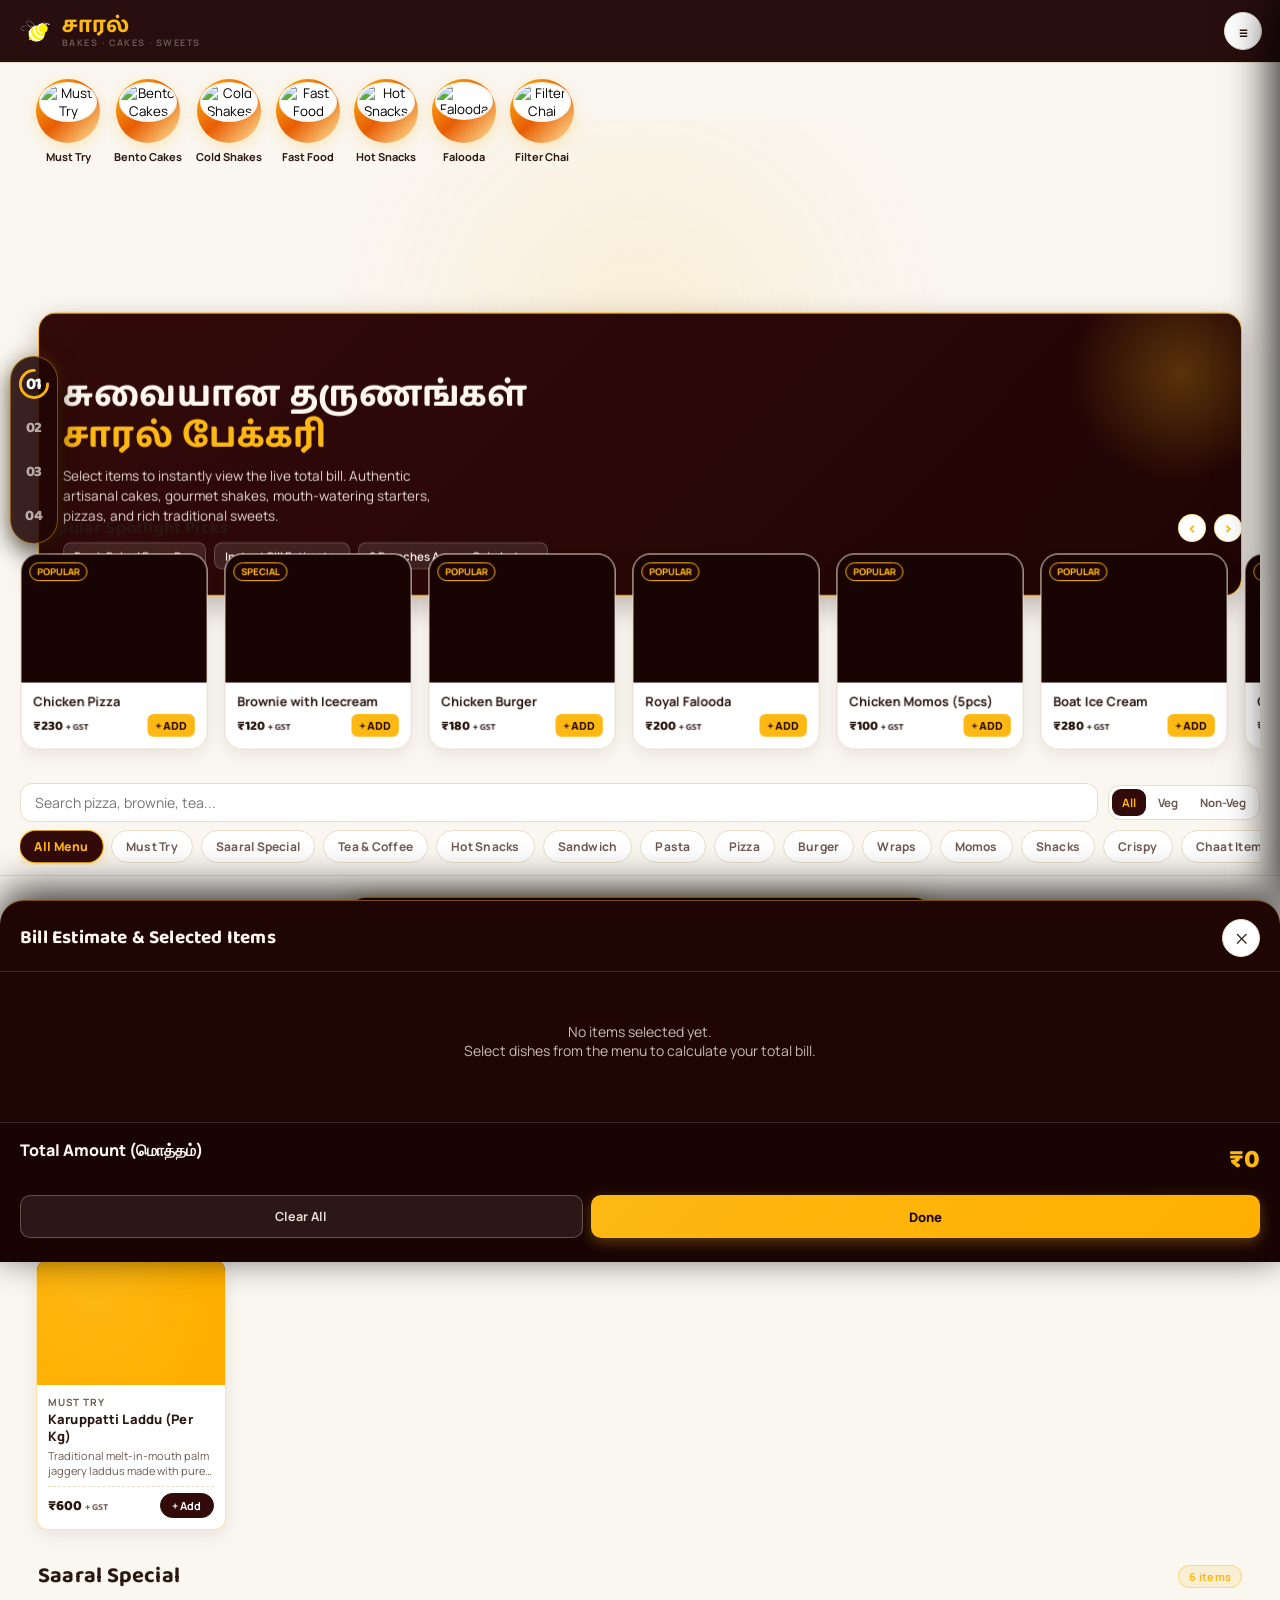
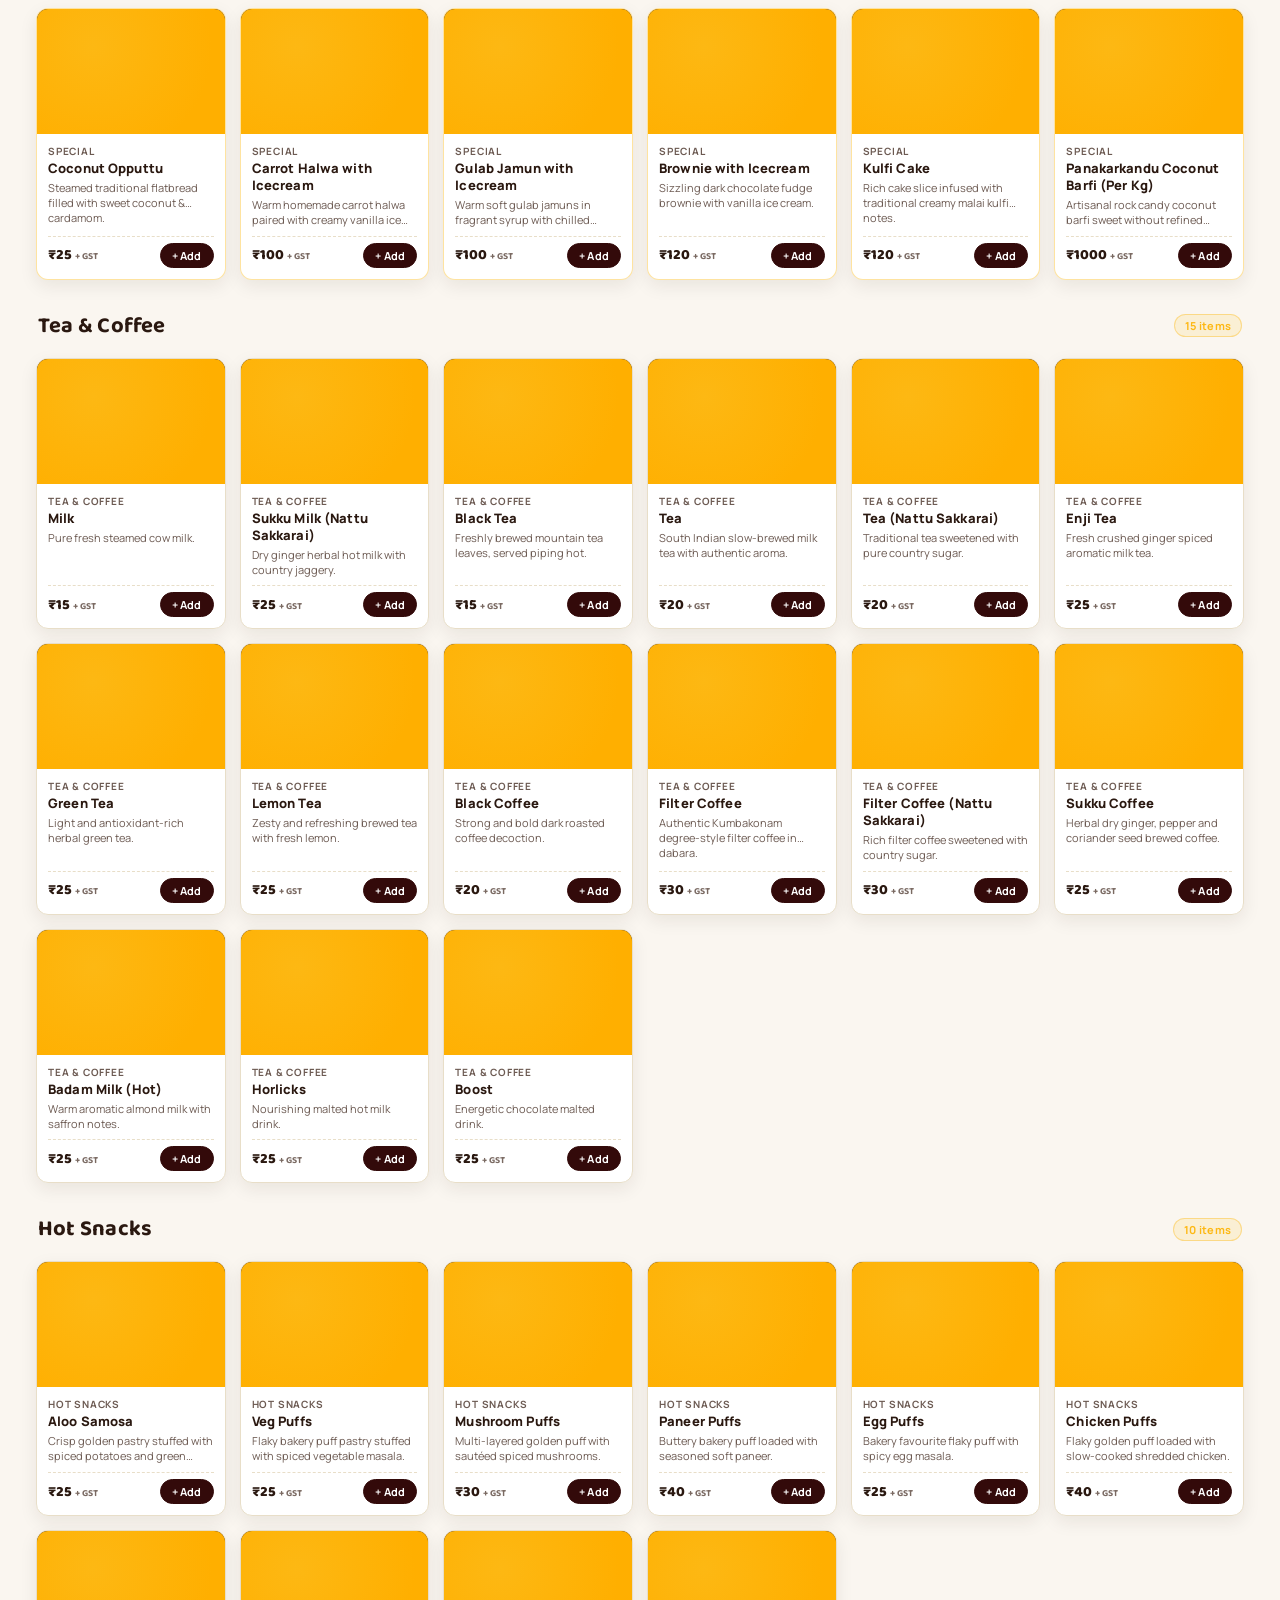
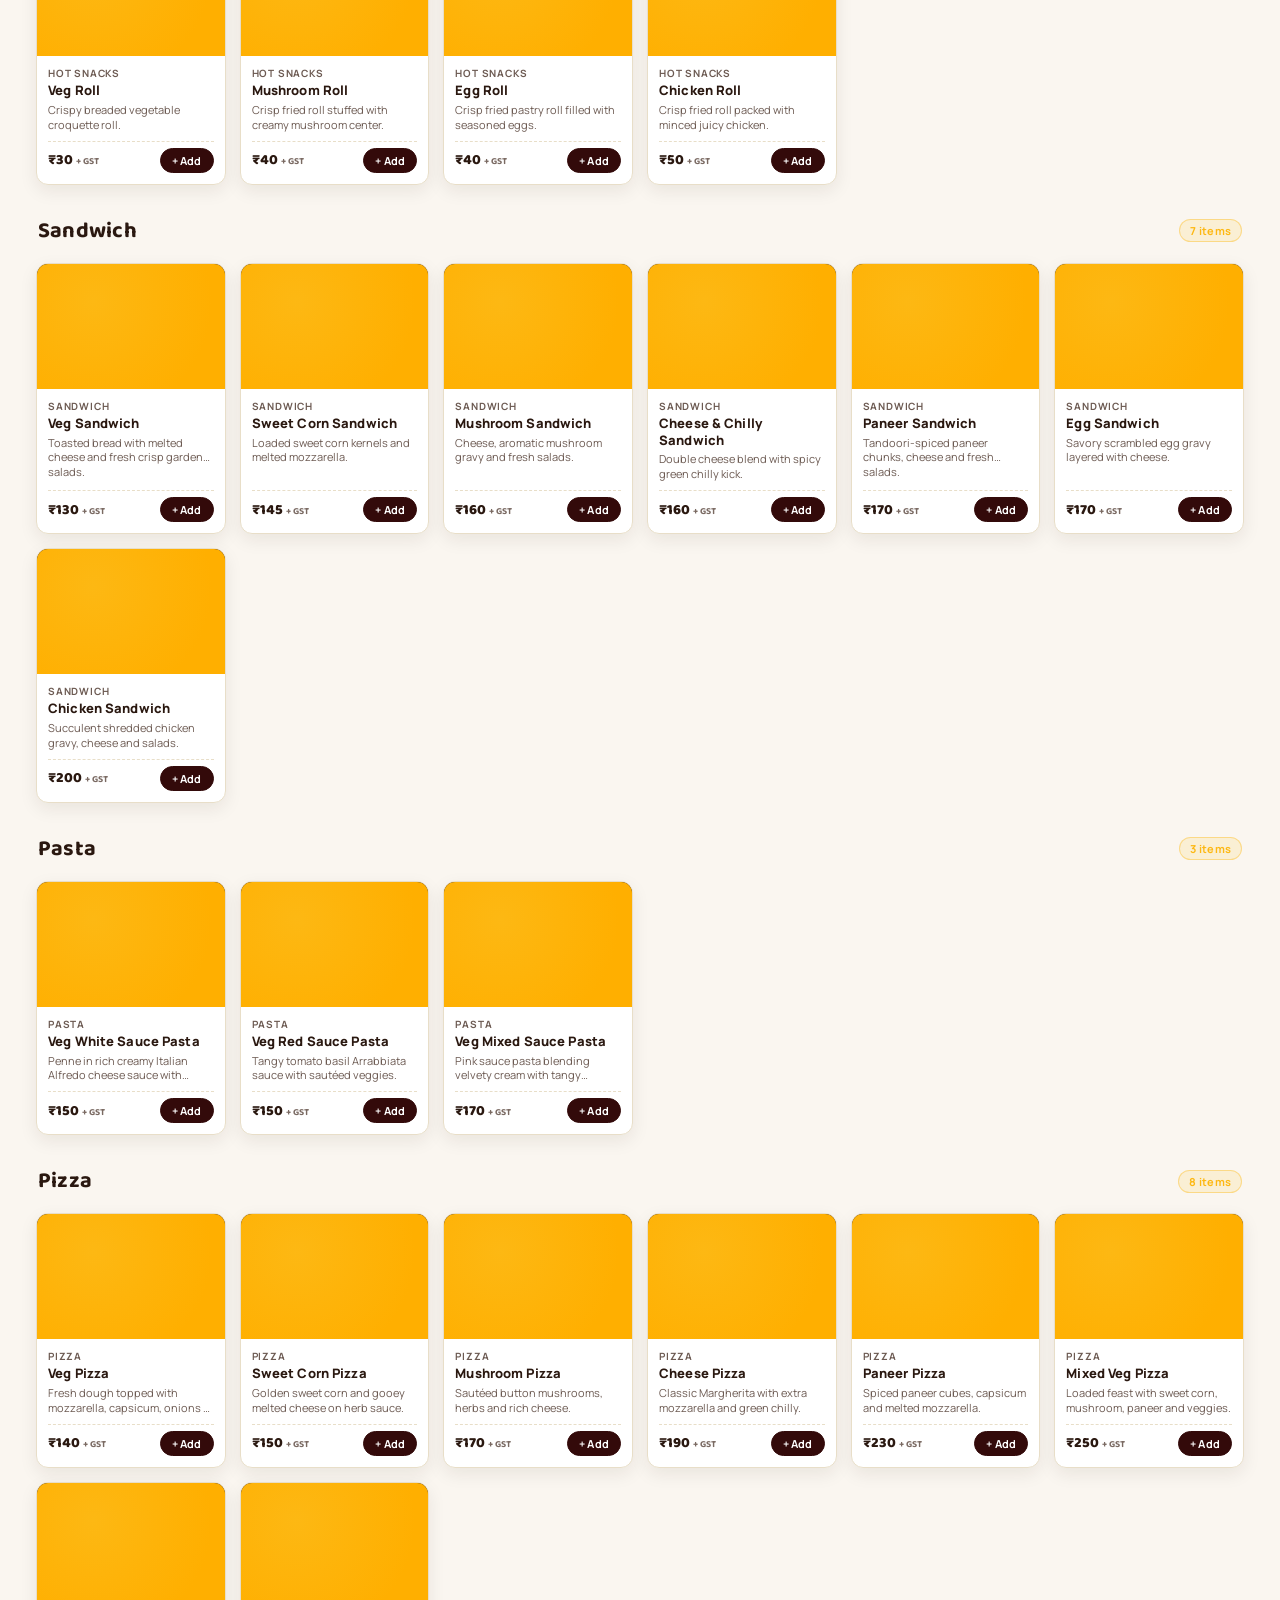
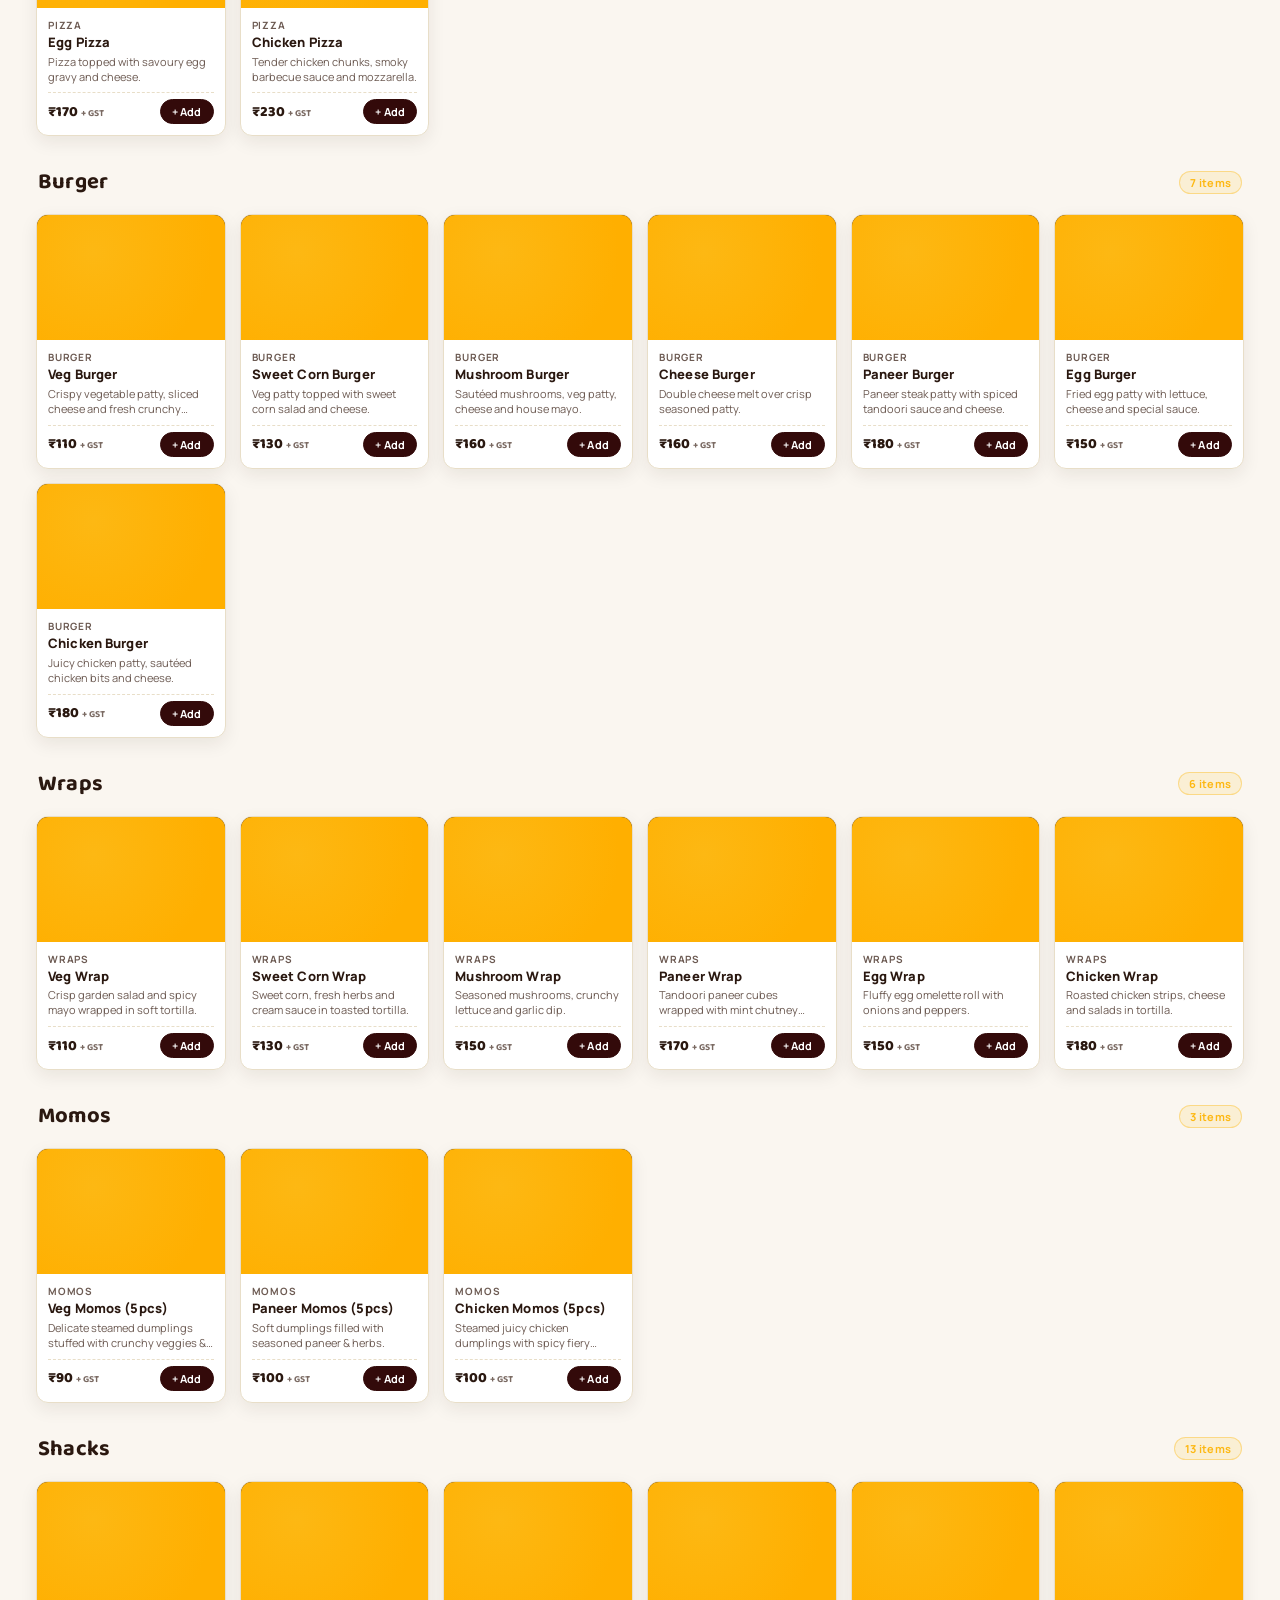
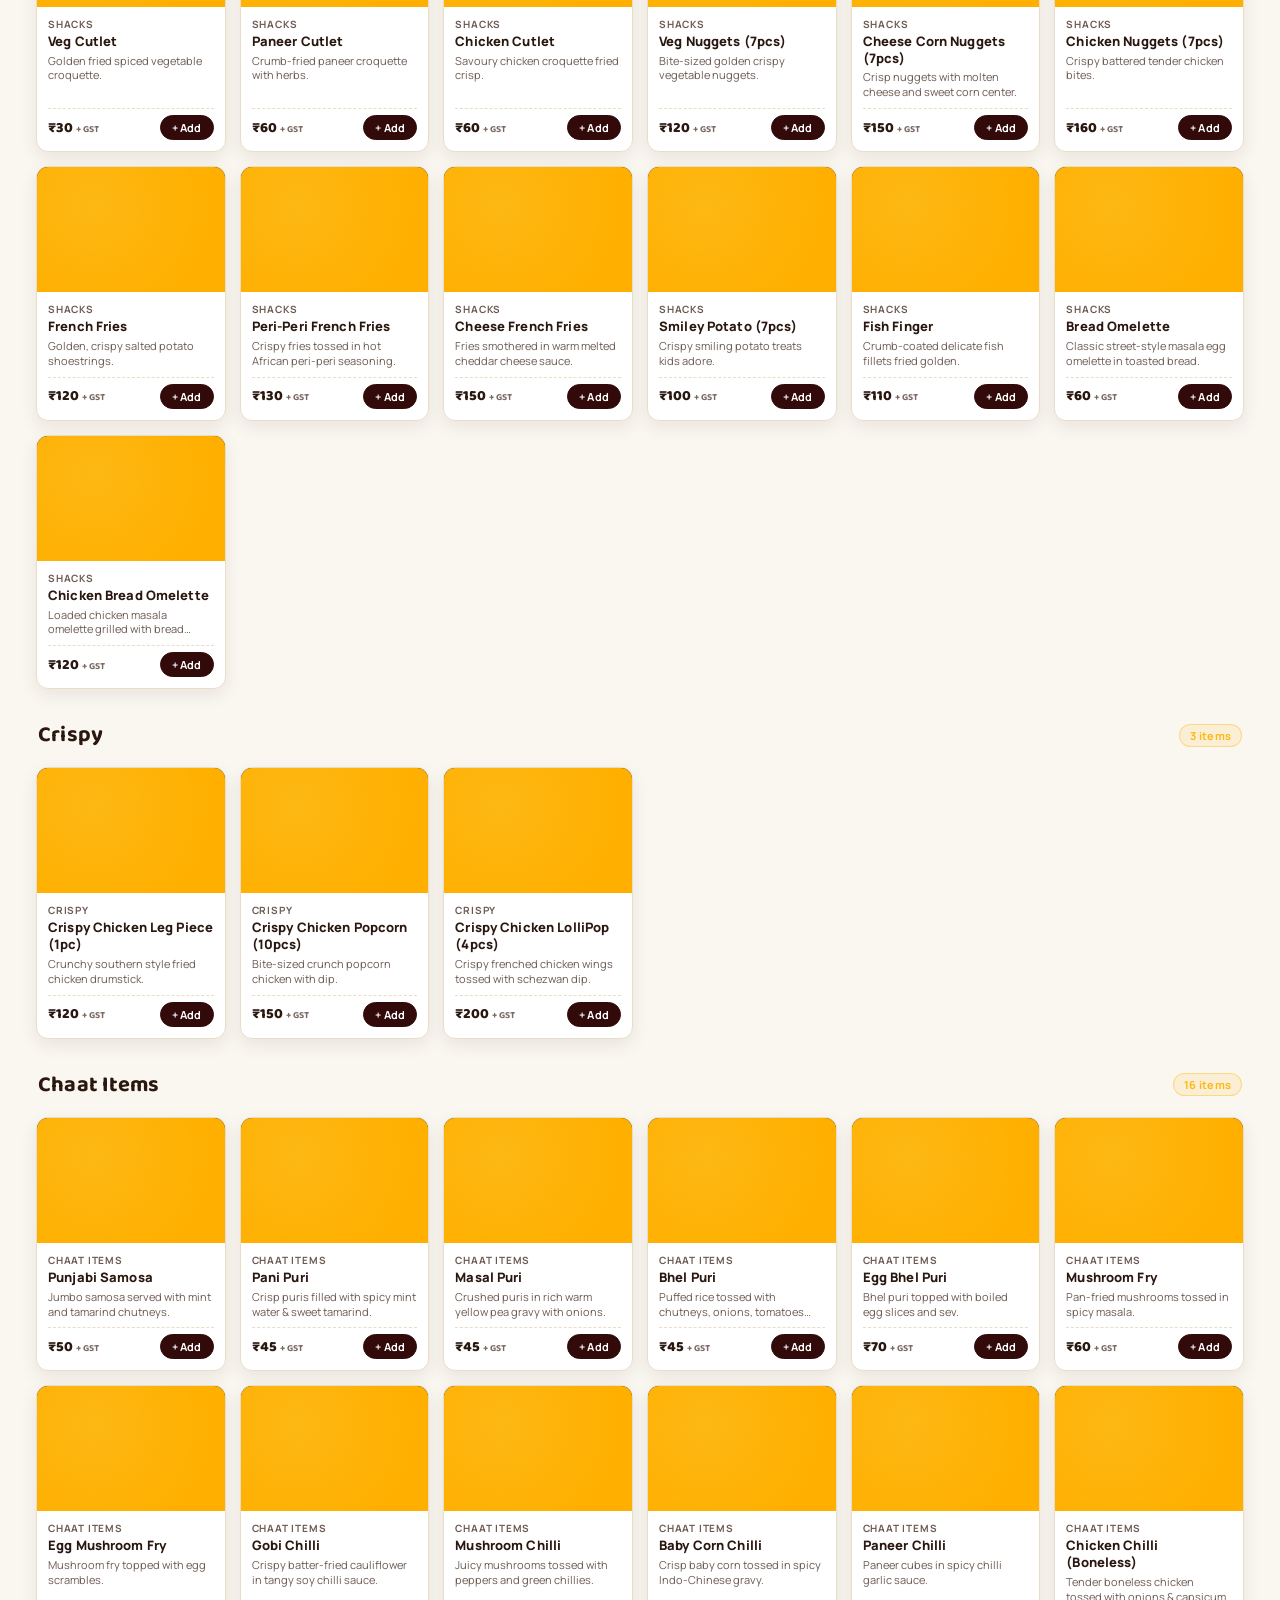
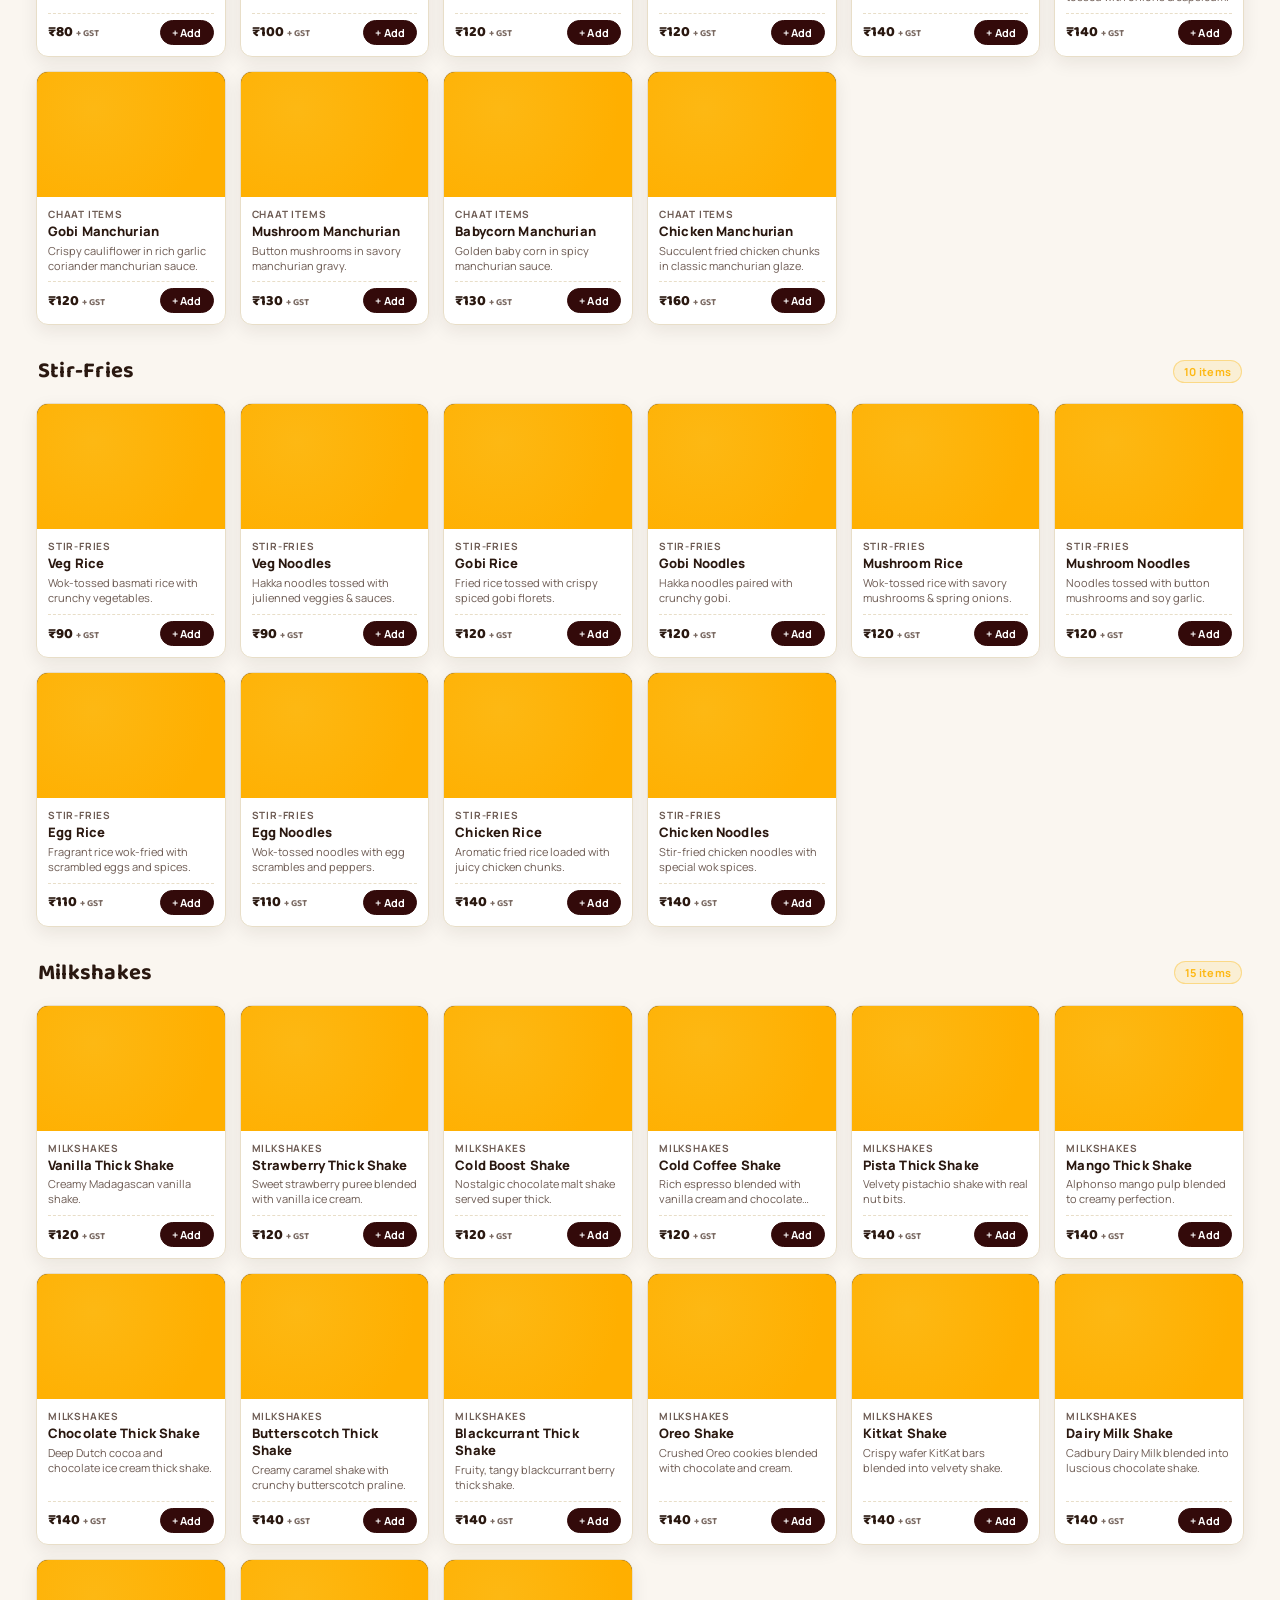
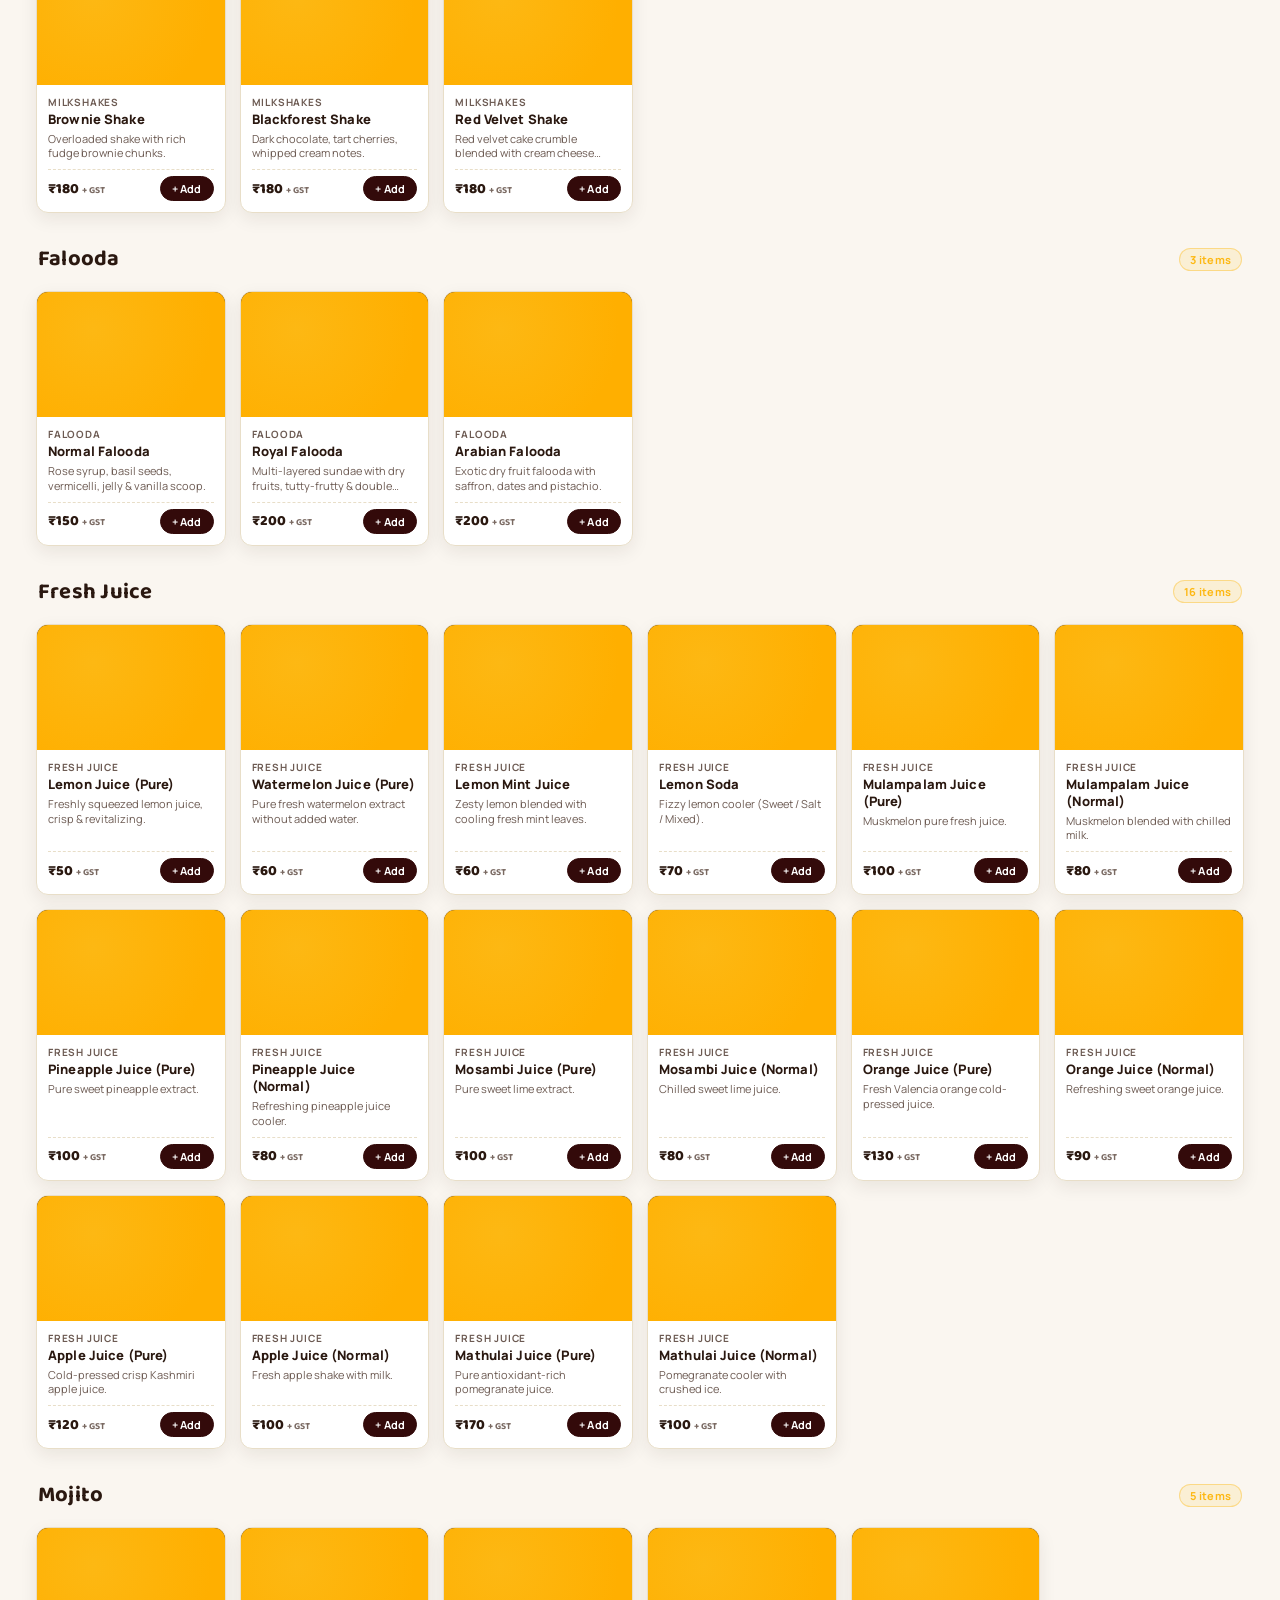
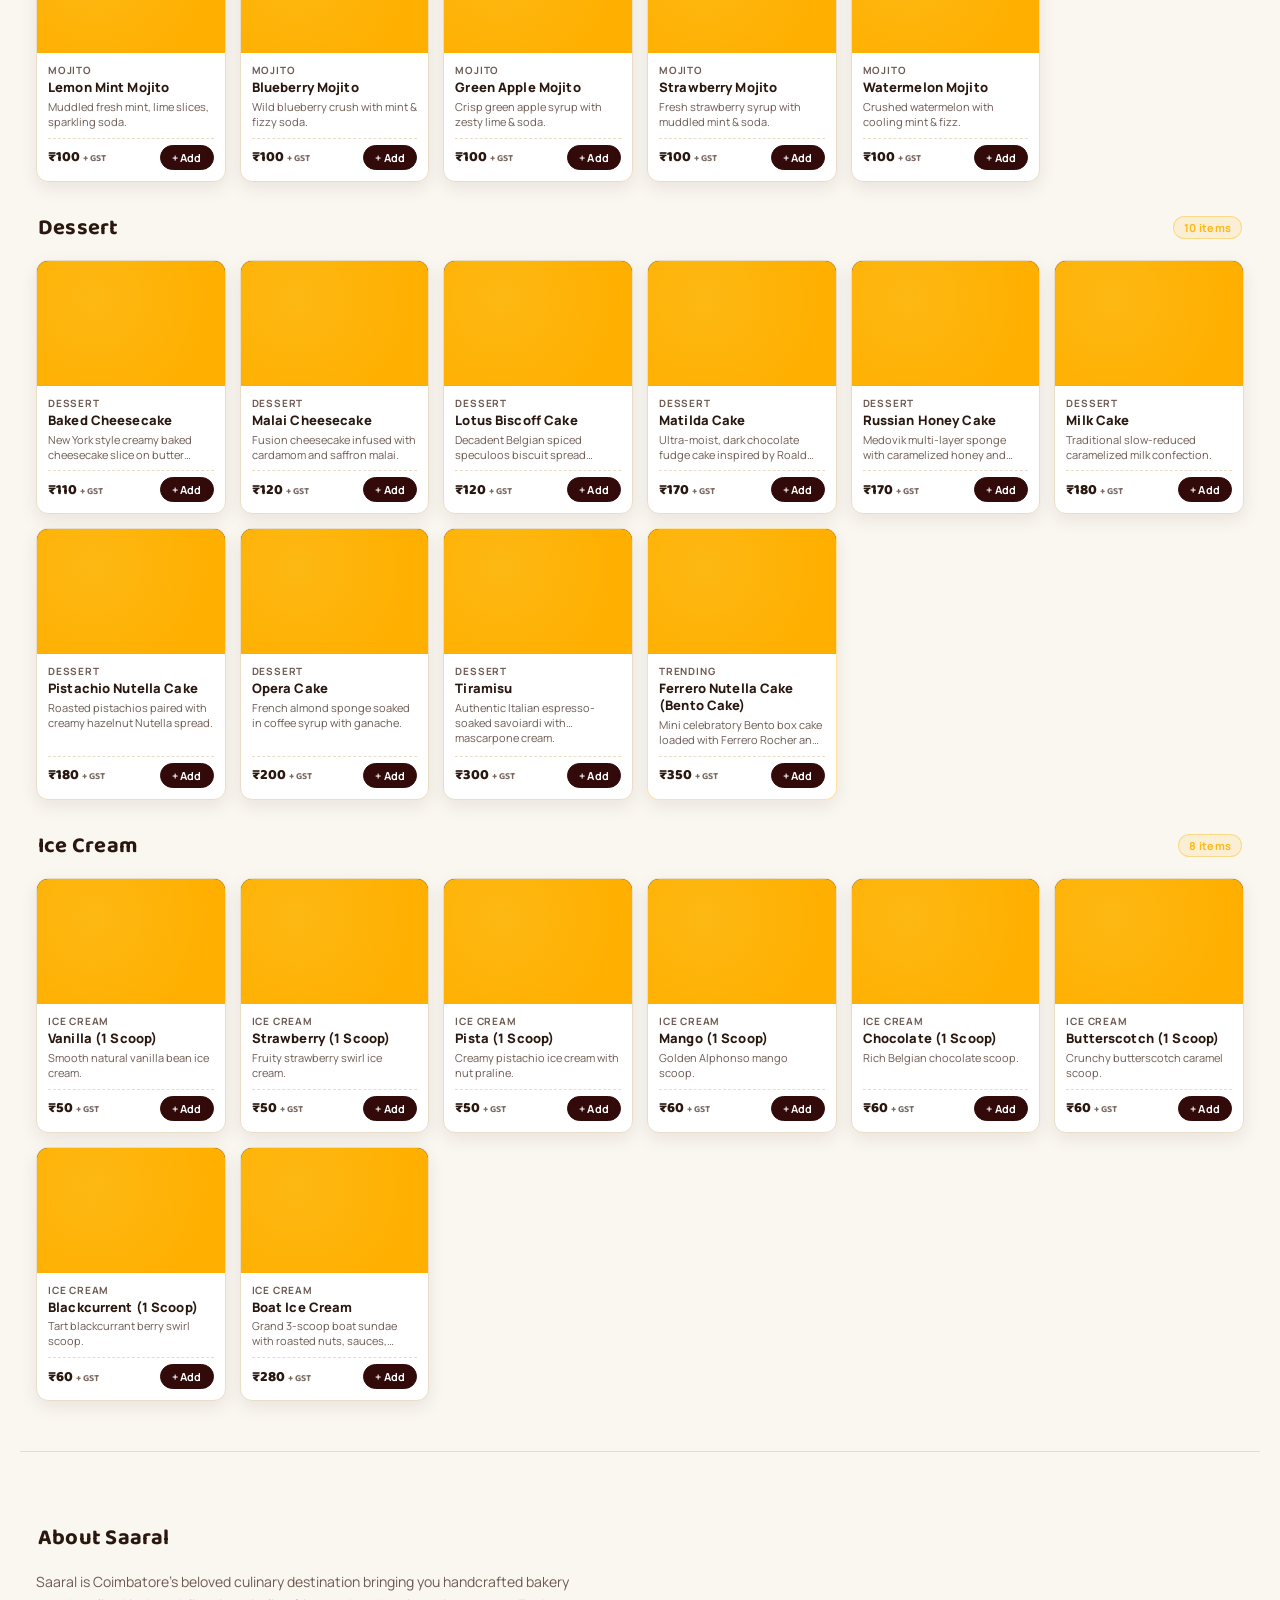
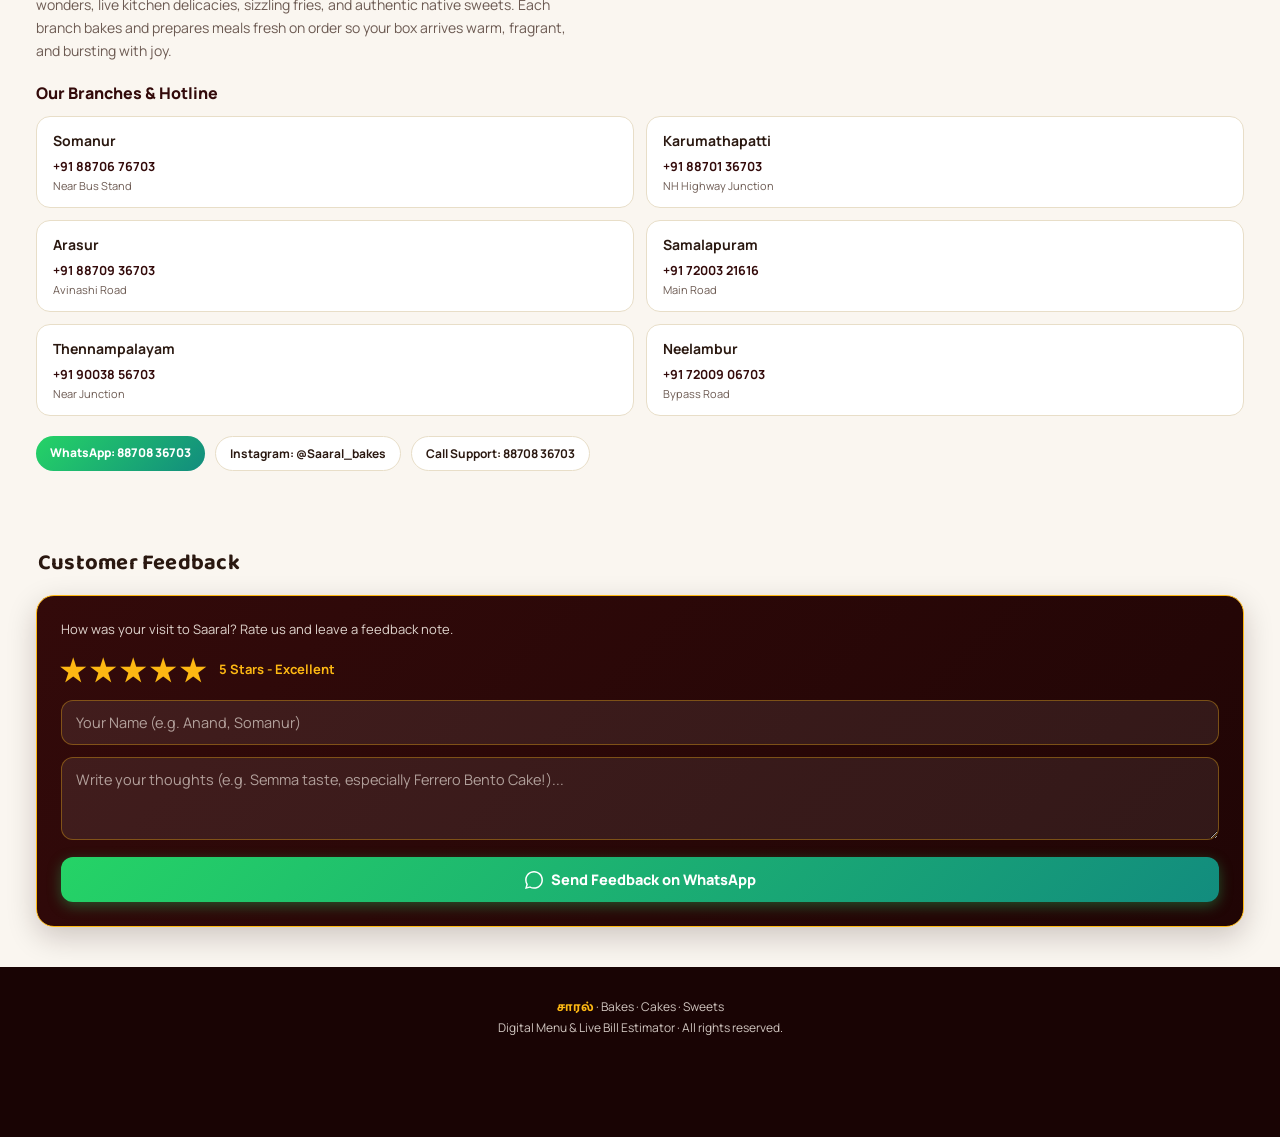
==== commit 9425d16d: "Comment out Bento Cake items in index.html Commented out several Bento Cake entries in the menu." ====
--- a/index.html
+++ b/index.html
@@ -1551,11 +1551,11 @@
   "Blackcurrent (1 Scoop)": "https://res.cloudinary.com/lgwou4eo/image/upload/v1787920934/Blackcurrent.png",
   "Boat Ice Cream": "https://res.cloudinary.com/lgwou4eo/image/upload/v1787920941/Boat.png",
   "Sukku Milk": "https://res.cloudinary.com/nv10e8u3/image/upload/v1787920180/Sukku_Coffe.png",
-  "Ferrero Nutella Bento Cake": "https://res.cloudinary.com/lgwou4eo/image/upload/v1787920967/Ferrero_Nutella_Cake.png",
-  "Red Velvet Cream Cheese Bento Cake": "https://res.cloudinary.com/nv10e8u3/image/upload/v1787920204/RedVelvetShake.png",
-  "Chocolate Truffle Bento Cake": "https://res.cloudinary.com/nv10e8u3/image/upload/v1787920221/Opera_Cake.png",
-  "Lotus Biscoff Bento Cake": "https://res.cloudinary.com/nv10e8u3/image/upload/v1787920198/Lotus_Biscoff_Cake.png",
-  "Mango Passion Bento Cake": "https://res.cloudinary.com/nv10e8u3/image/upload/v1787920175/Russian_Honey_Cake.png"
+  // "Ferrero Nutella Bento Cake": "https://res.cloudinary.com/lgwou4eo/image/upload/v1787920967/Ferrero_Nutella_Cake.png",
+  // "Red Velvet Cream Cheese Bento Cake": "https://res.cloudinary.com/nv10e8u3/image/upload/v1787920204/RedVelvetShake.png",
+  // "Chocolate Truffle Bento Cake": "https://res.cloudinary.com/nv10e8u3/image/upload/v1787920221/Opera_Cake.png",
+  // "Lotus Biscoff Bento Cake": "https://res.cloudinary.com/nv10e8u3/image/upload/v1787920198/Lotus_Biscoff_Cake.png",
+  // "Mango Passion Bento Cake": "https://res.cloudinary.com/nv10e8u3/image/upload/v1787920175/Russian_Honey_Cake.png"
 };
 
   const CATEGORY_DEFAULT_IMAGES = {
@@ -1617,11 +1617,11 @@
     {id:27, cat:"Tea & Coffee", name:"Horlicks", price:25, veg:true, desc:"Nourishing malted hot milk drink."},
     {id:28, cat:"Tea & Coffee", name:"Boost", price:25, veg:true, desc:"Energetic chocolate malted drink."},
     // Bento Cakes
-    {id:163, cat:"Bento Cakes", name:"Ferrero Nutella Bento Cake", price:350, veg:true, tag:"Trending", desc:"Mini celebratory Bento box cake loaded with Ferrero Rocher and Nutella."},
-    {id:170, cat:"Bento Cakes", name:"Red Velvet Cream Cheese Bento Cake", price:320, veg:true, tag:"Special", desc:"Rich red velvet sponge layered with smooth cream cheese frosting in a cute Bento box."},
-    {id:171, cat:"Bento Cakes", name:"Chocolate Truffle Bento Cake", price:300, veg:true, tag:"Popular", desc:"Moist dark chocolate cake coated with silky Dutch chocolate ganache."},
-    {id:172, cat:"Bento Cakes", name:"Lotus Biscoff Bento Cake", price:350, veg:true, tag:"Must Try", desc:"Belgian speculoos Biscoff spread infused mini cake with caramelized cookie crunch."},
-    {id:173, cat:"Bento Cakes", name:"Mango Passion Bento Cake", price:320, veg:true, tag:"Seasonal", desc:"Fresh Alphonso mango compote layered with vanilla sponge in a signature Bento box."},
+    // {id:163, cat:"Bento Cakes", name:"Ferrero Nutella Bento Cake", price:350, veg:true, tag:"Trending", desc:"Mini celebratory Bento box cake loaded with Ferrero Rocher and Nutella."},
+    // {id:170, cat:"Bento Cakes", name:"Red Velvet Cream Cheese Bento Cake", price:320, veg:true, tag:"Special", desc:"Rich red velvet sponge layered with smooth cream cheese frosting in a cute Bento box."},
+    // {id:171, cat:"Bento Cakes", name:"Chocolate Truffle Bento Cake", price:300, veg:true, tag:"Popular", desc:"Moist dark chocolate cake coated with silky Dutch chocolate ganache."},
+    // {id:172, cat:"Bento Cakes", name:"Lotus Biscoff Bento Cake", price:350, veg:true, tag:"Must Try", desc:"Belgian speculoos Biscoff spread infused mini cake with caramelized cookie crunch."},
+    // {id:173, cat:"Bento Cakes", name:"Mango Passion Bento Cake", price:320, veg:true, tag:"Seasonal", desc:"Fresh Alphonso mango compote layered with vanilla sponge in a signature Bento box."},
     // Hot Snacks
     {id:29, cat:"Hot Snacks", name:"Aloo Samosa", price:25, veg:true, desc:"Crisp golden pastry stuffed with spiced potatoes and green peas."},
     {id:30, cat:"Hot Snacks", name:"Veg Puffs", price:25, veg:true, desc:"Flaky bakery puff pastry stuffed with spiced vegetable masala."},
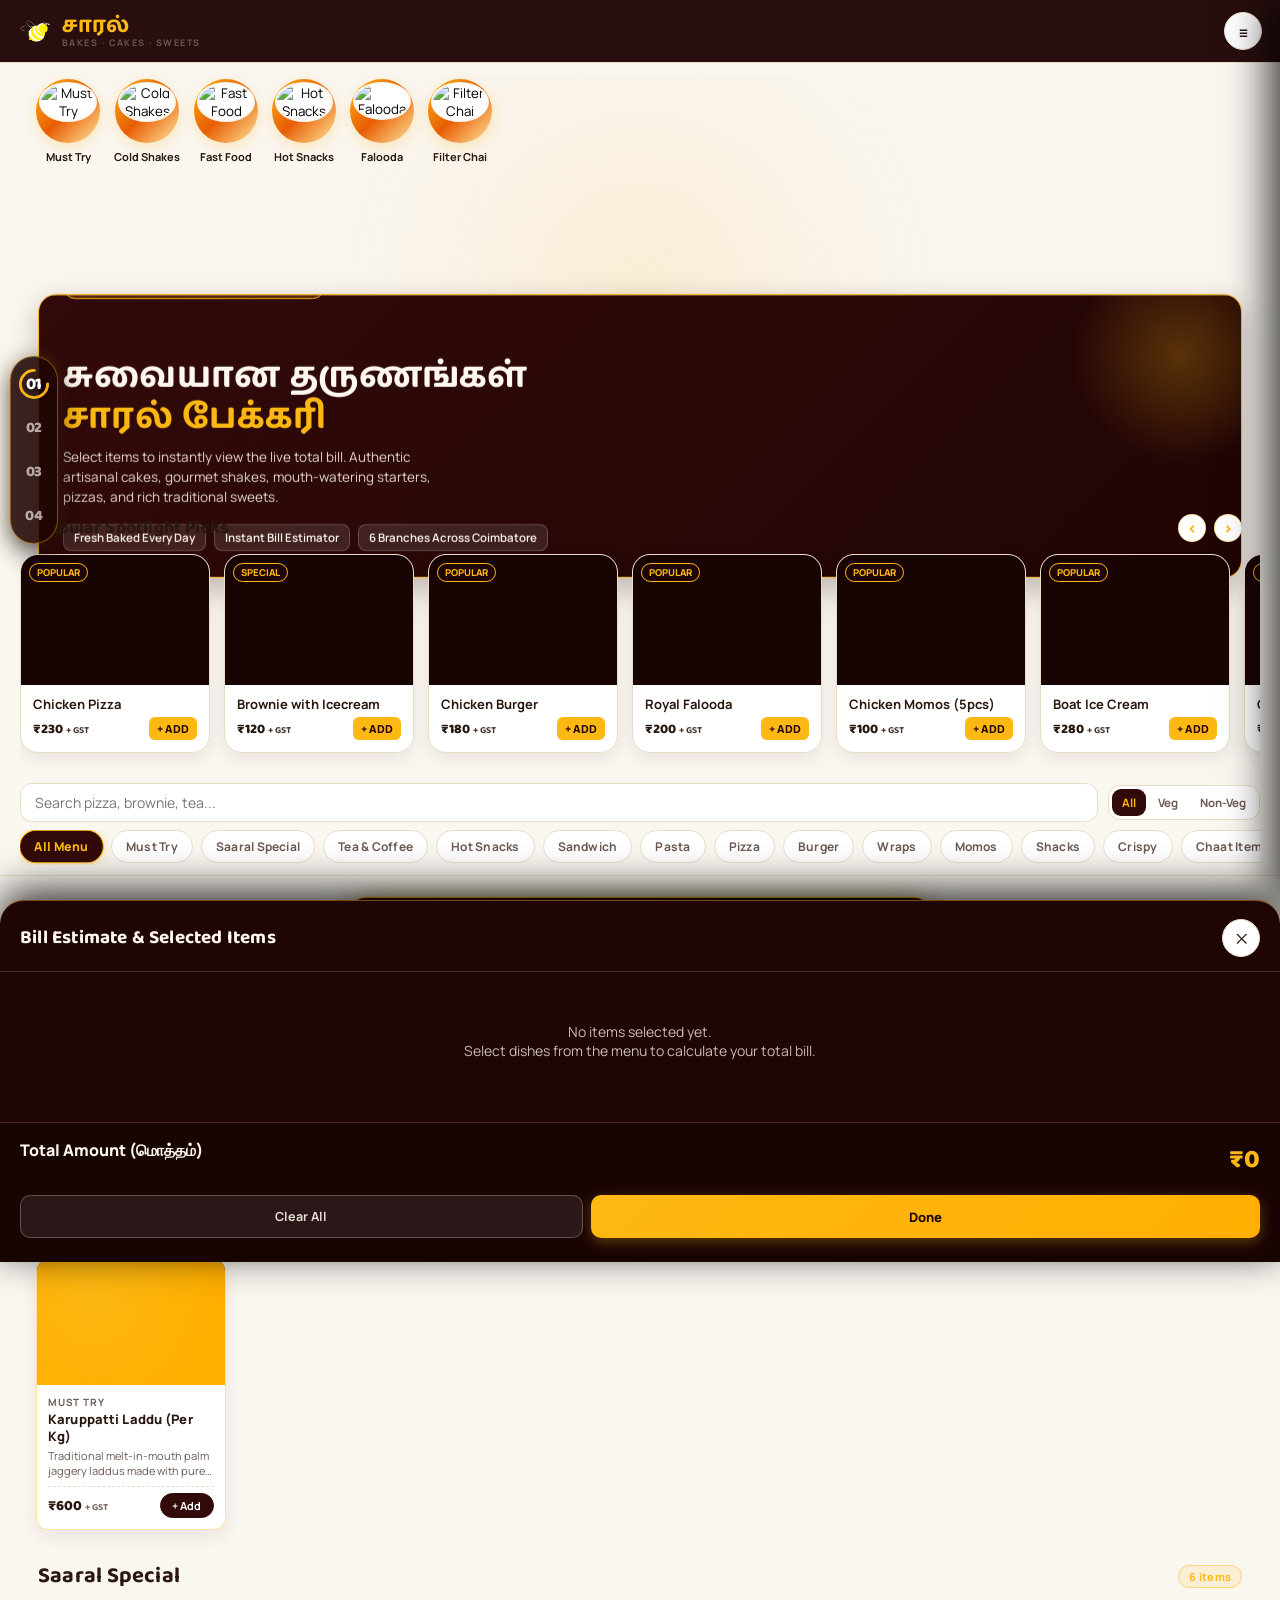
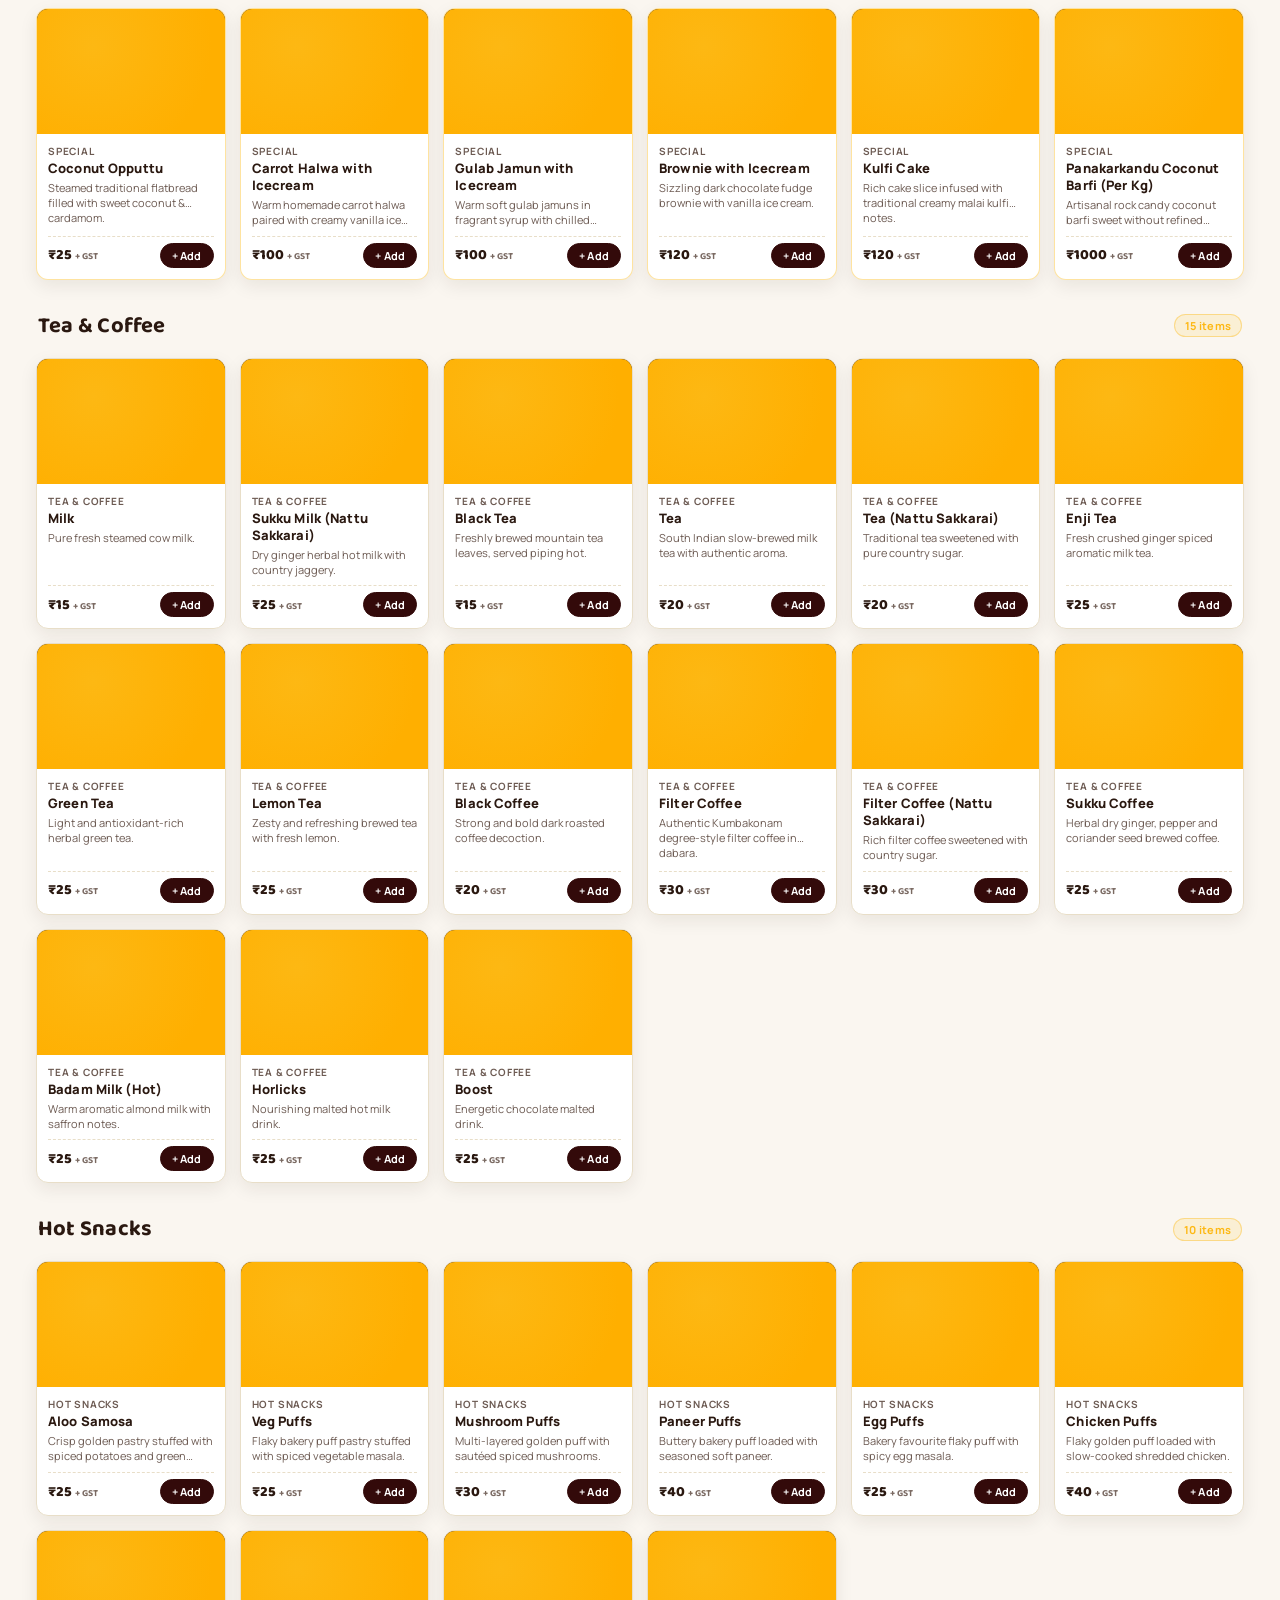
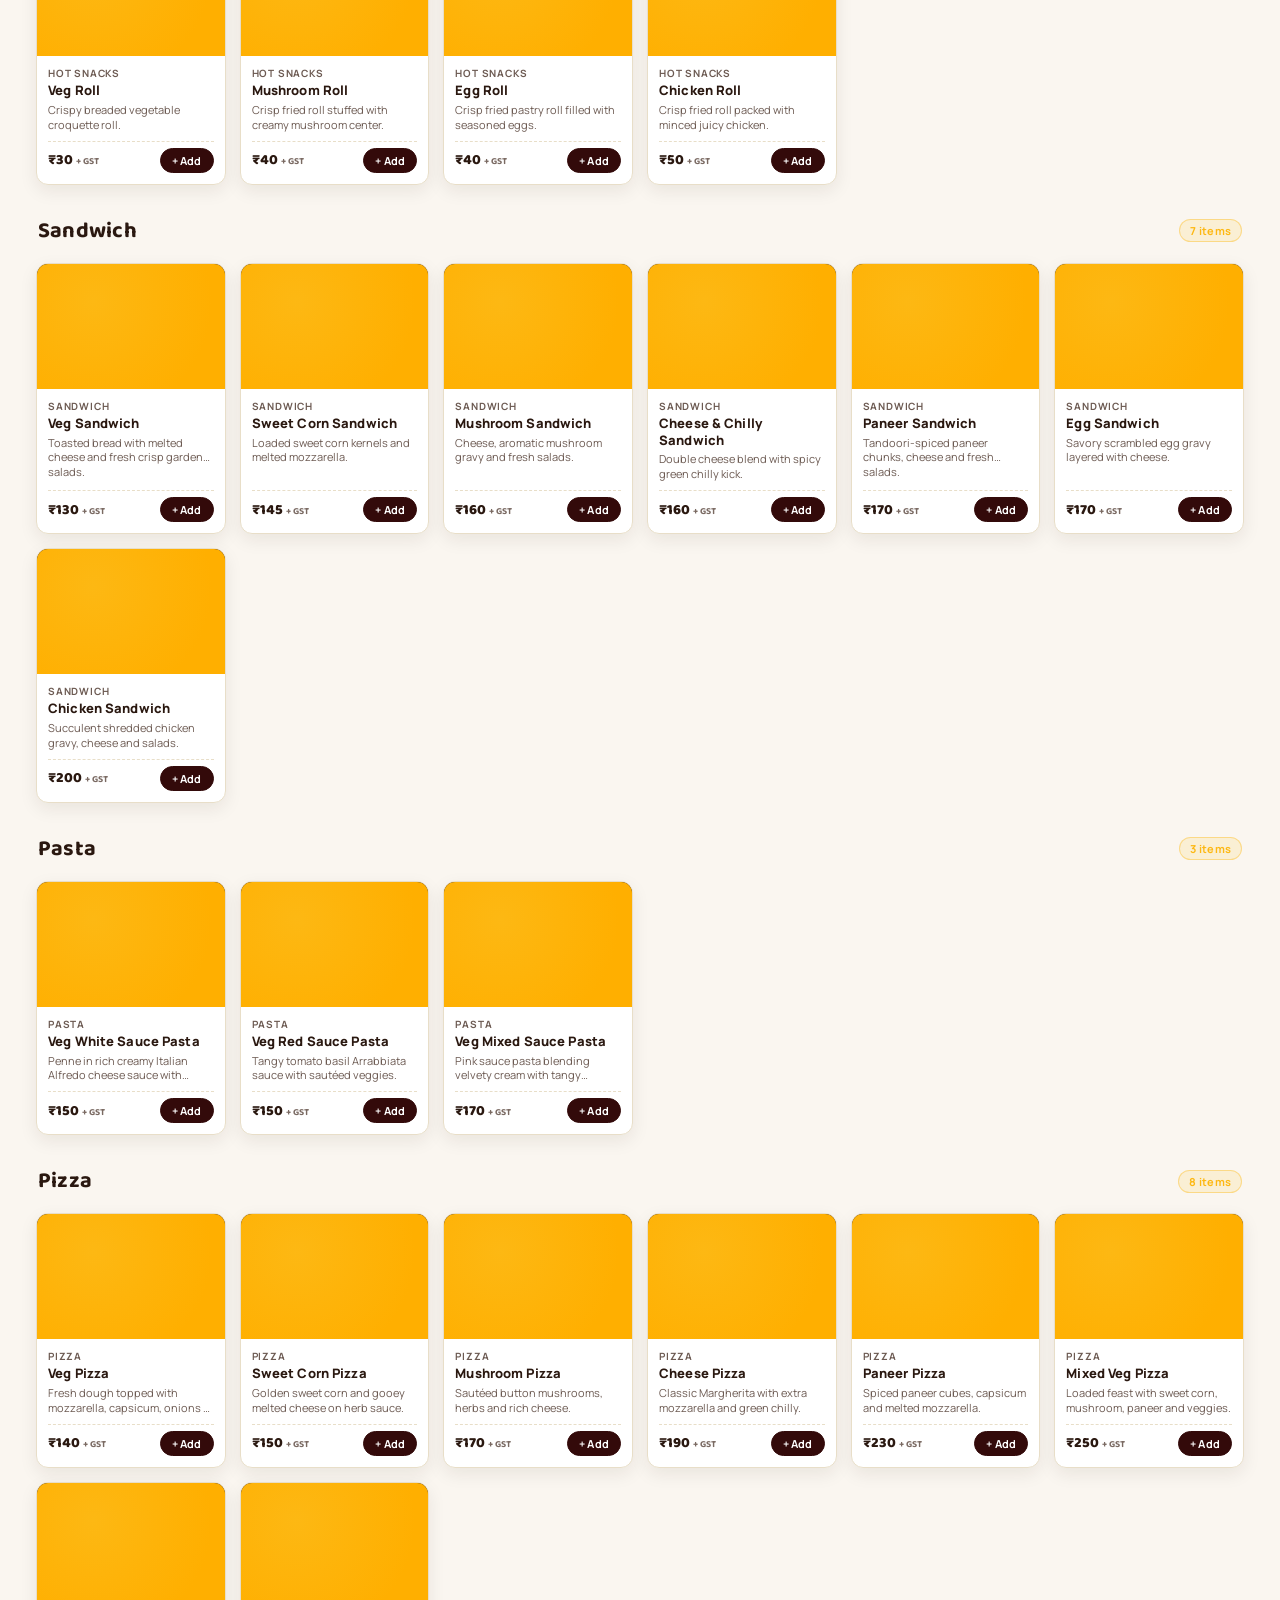
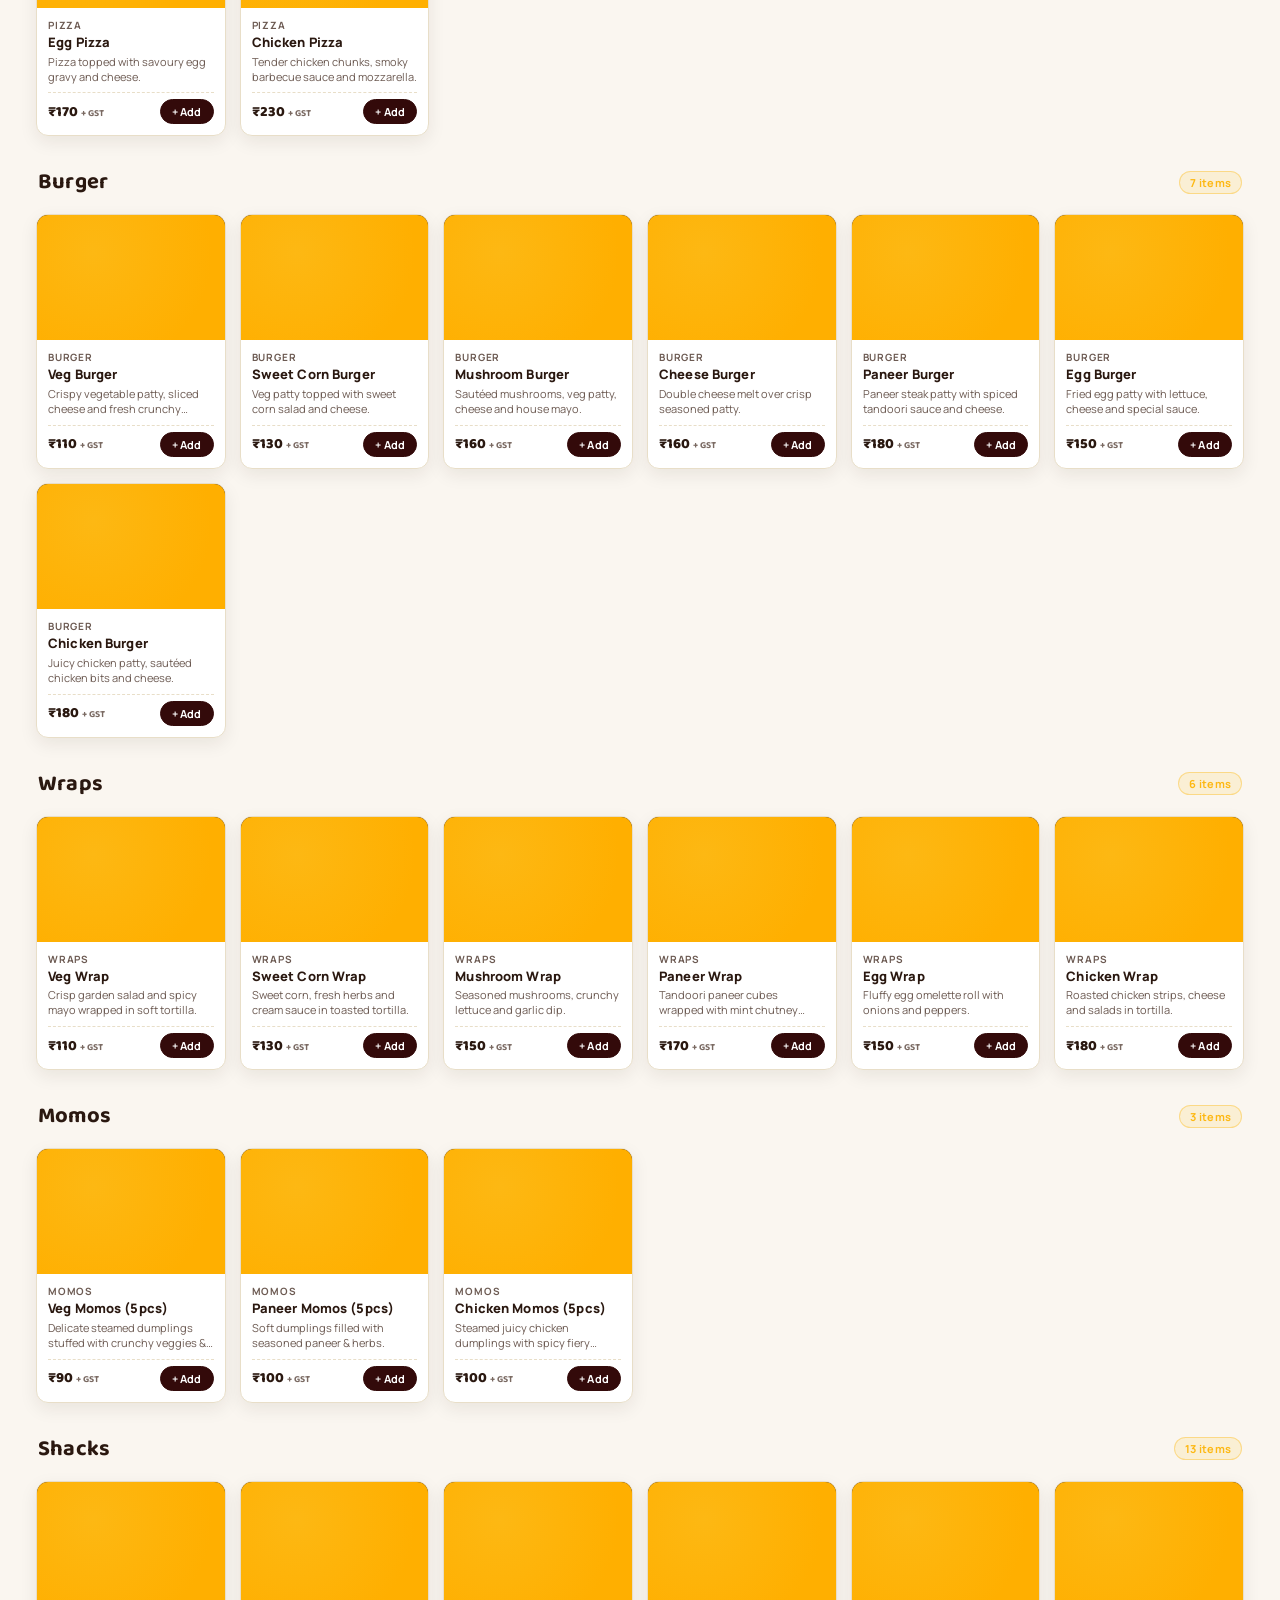
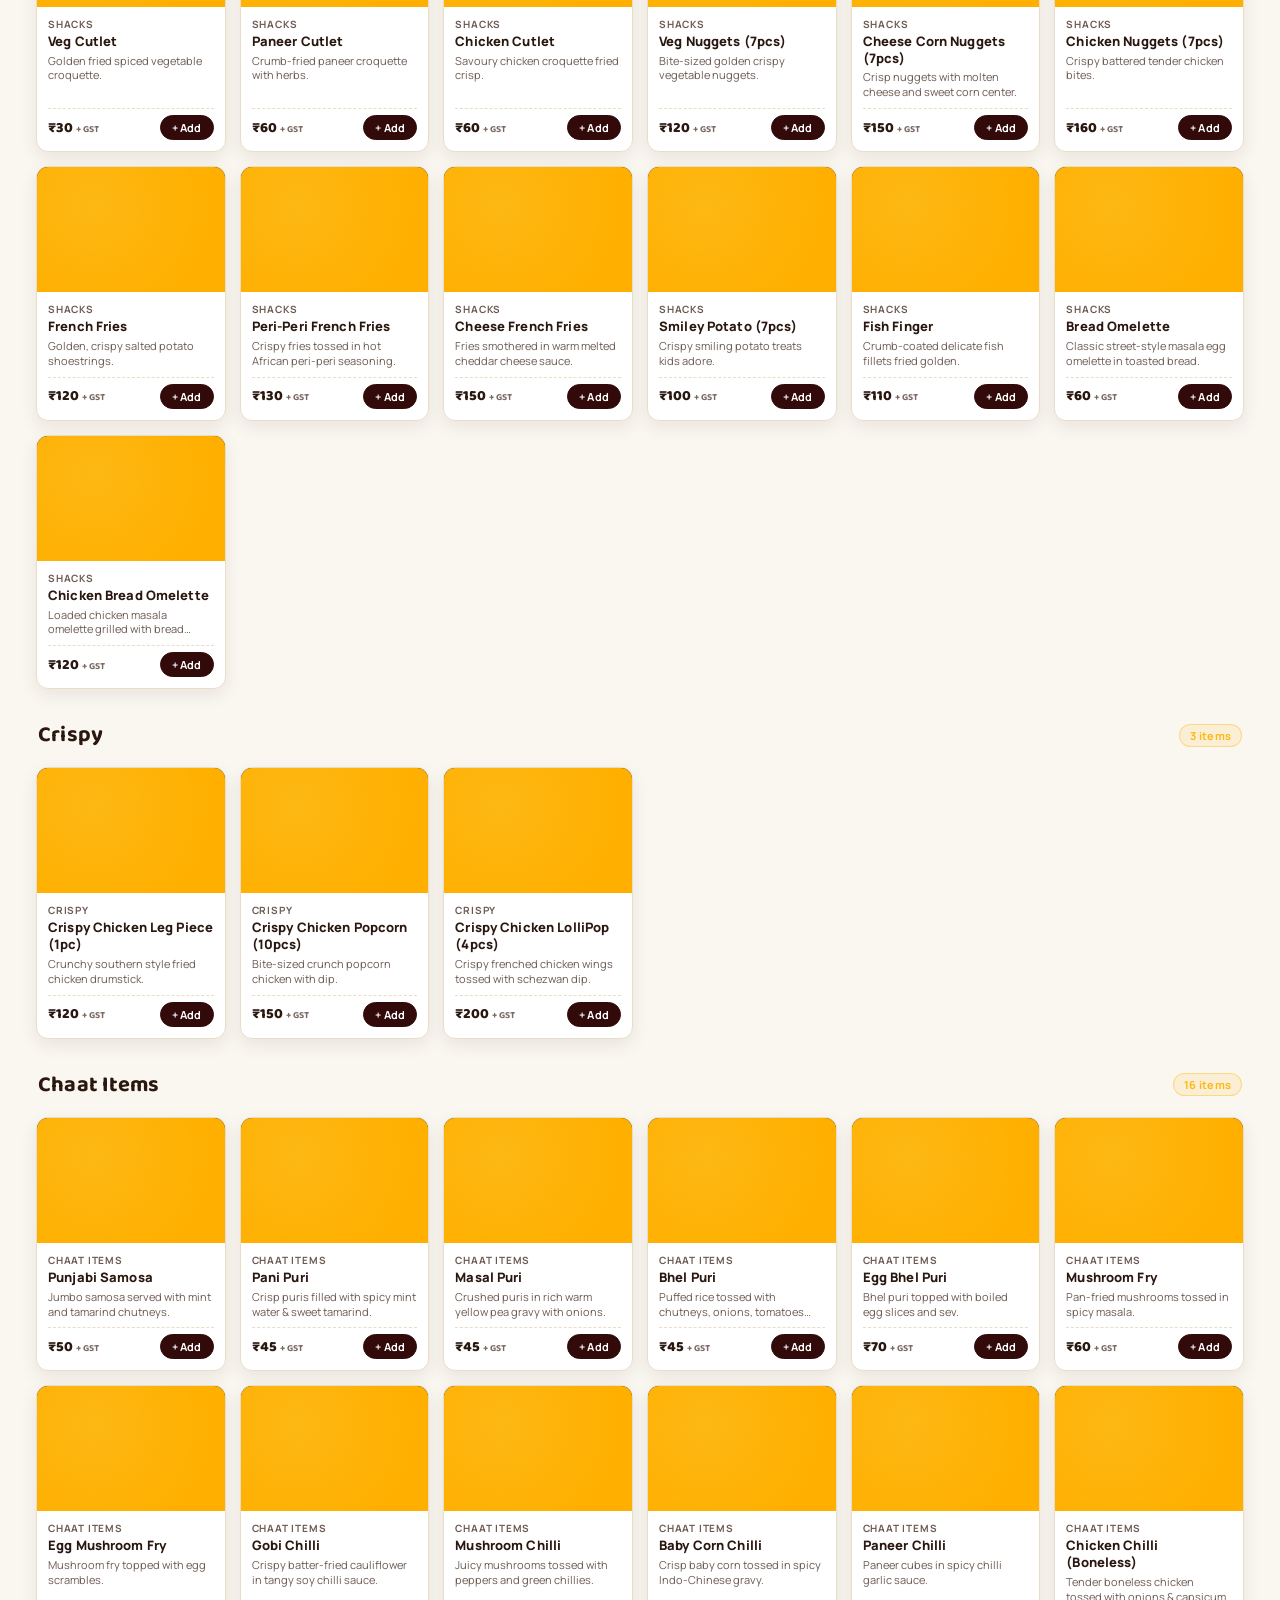
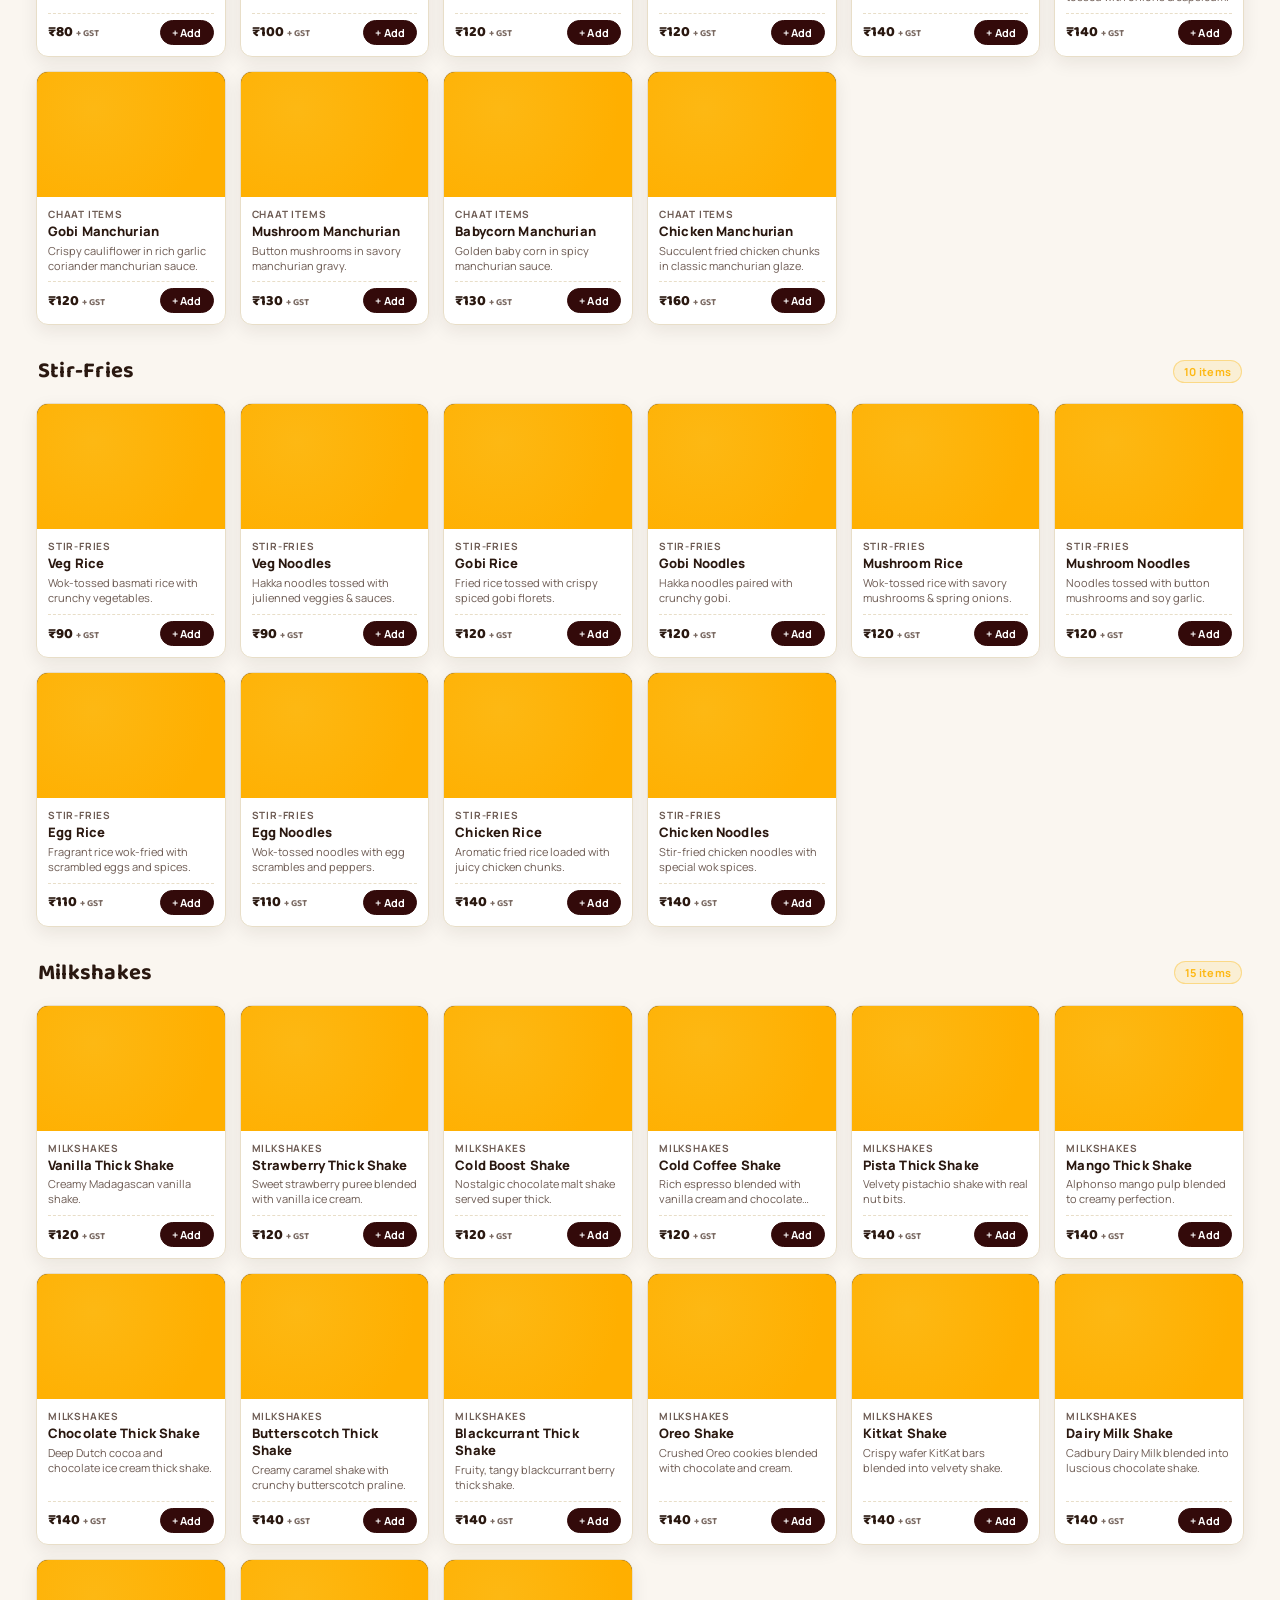
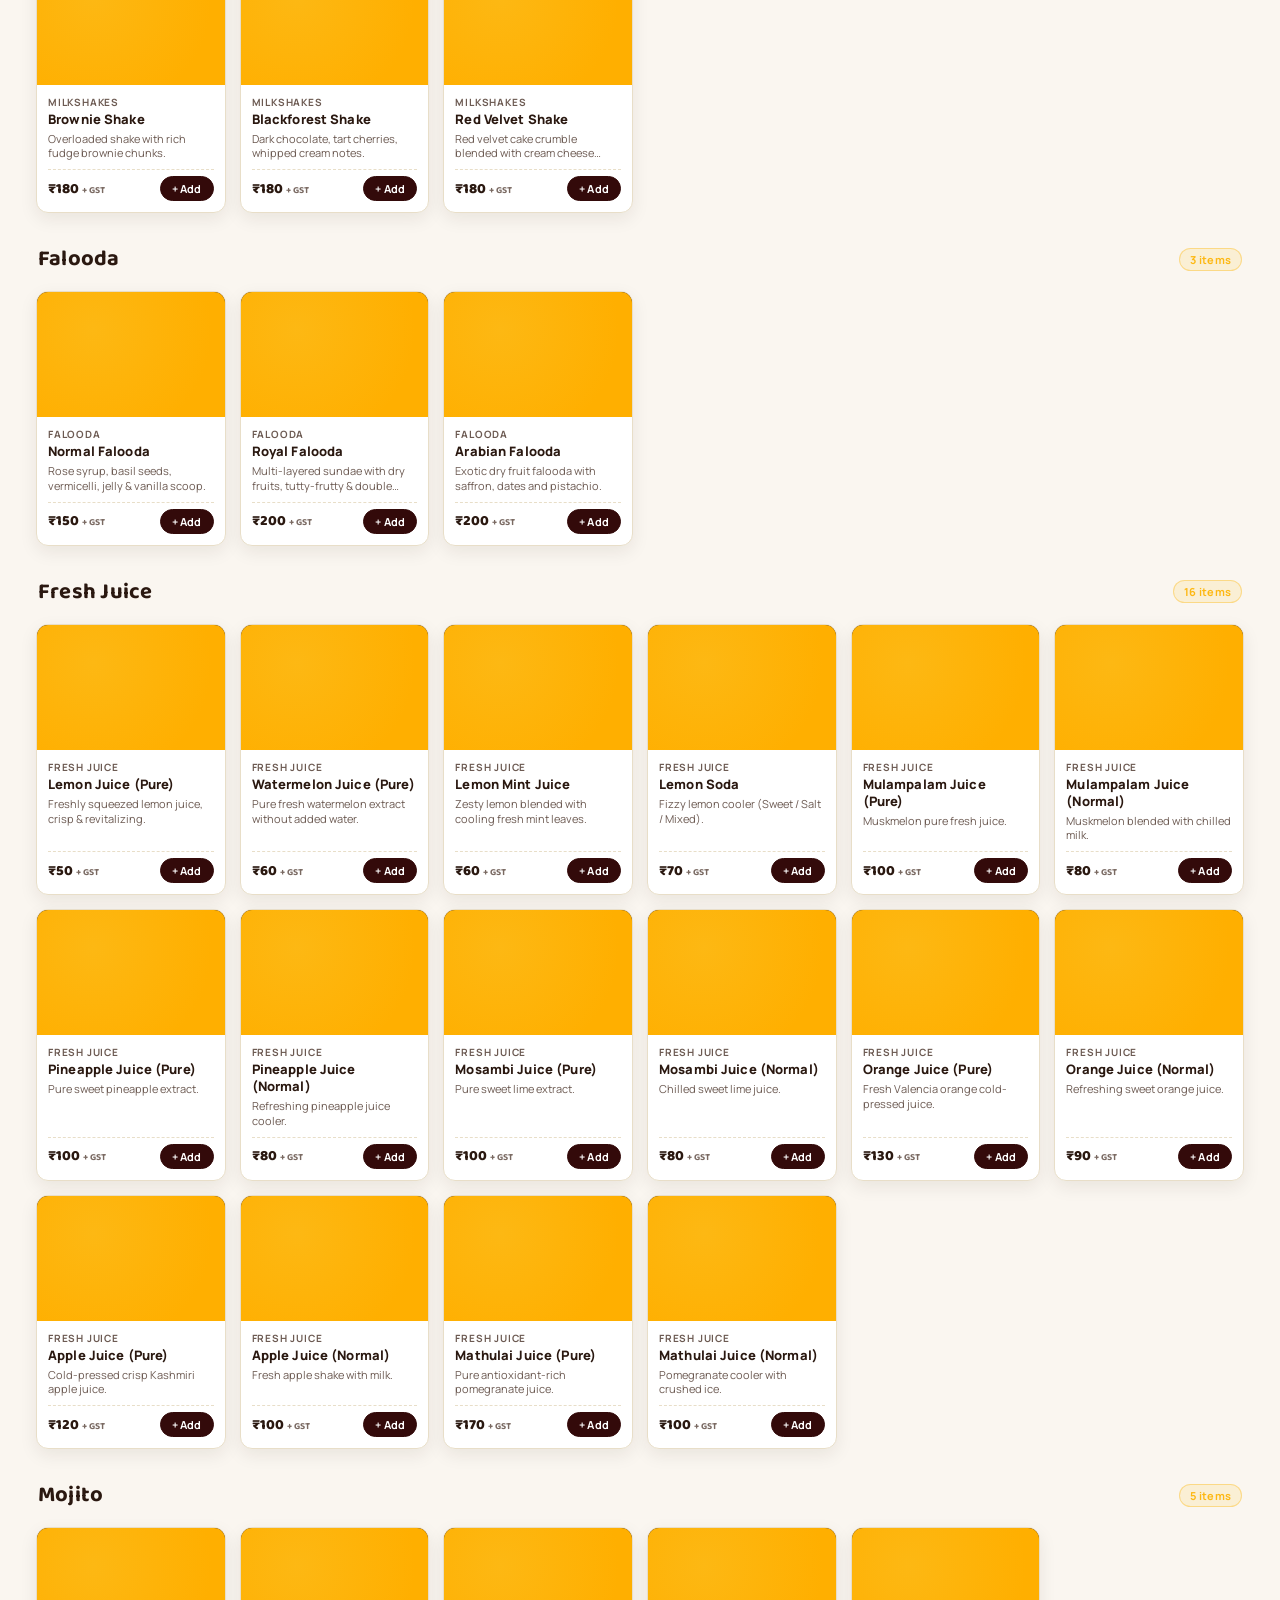
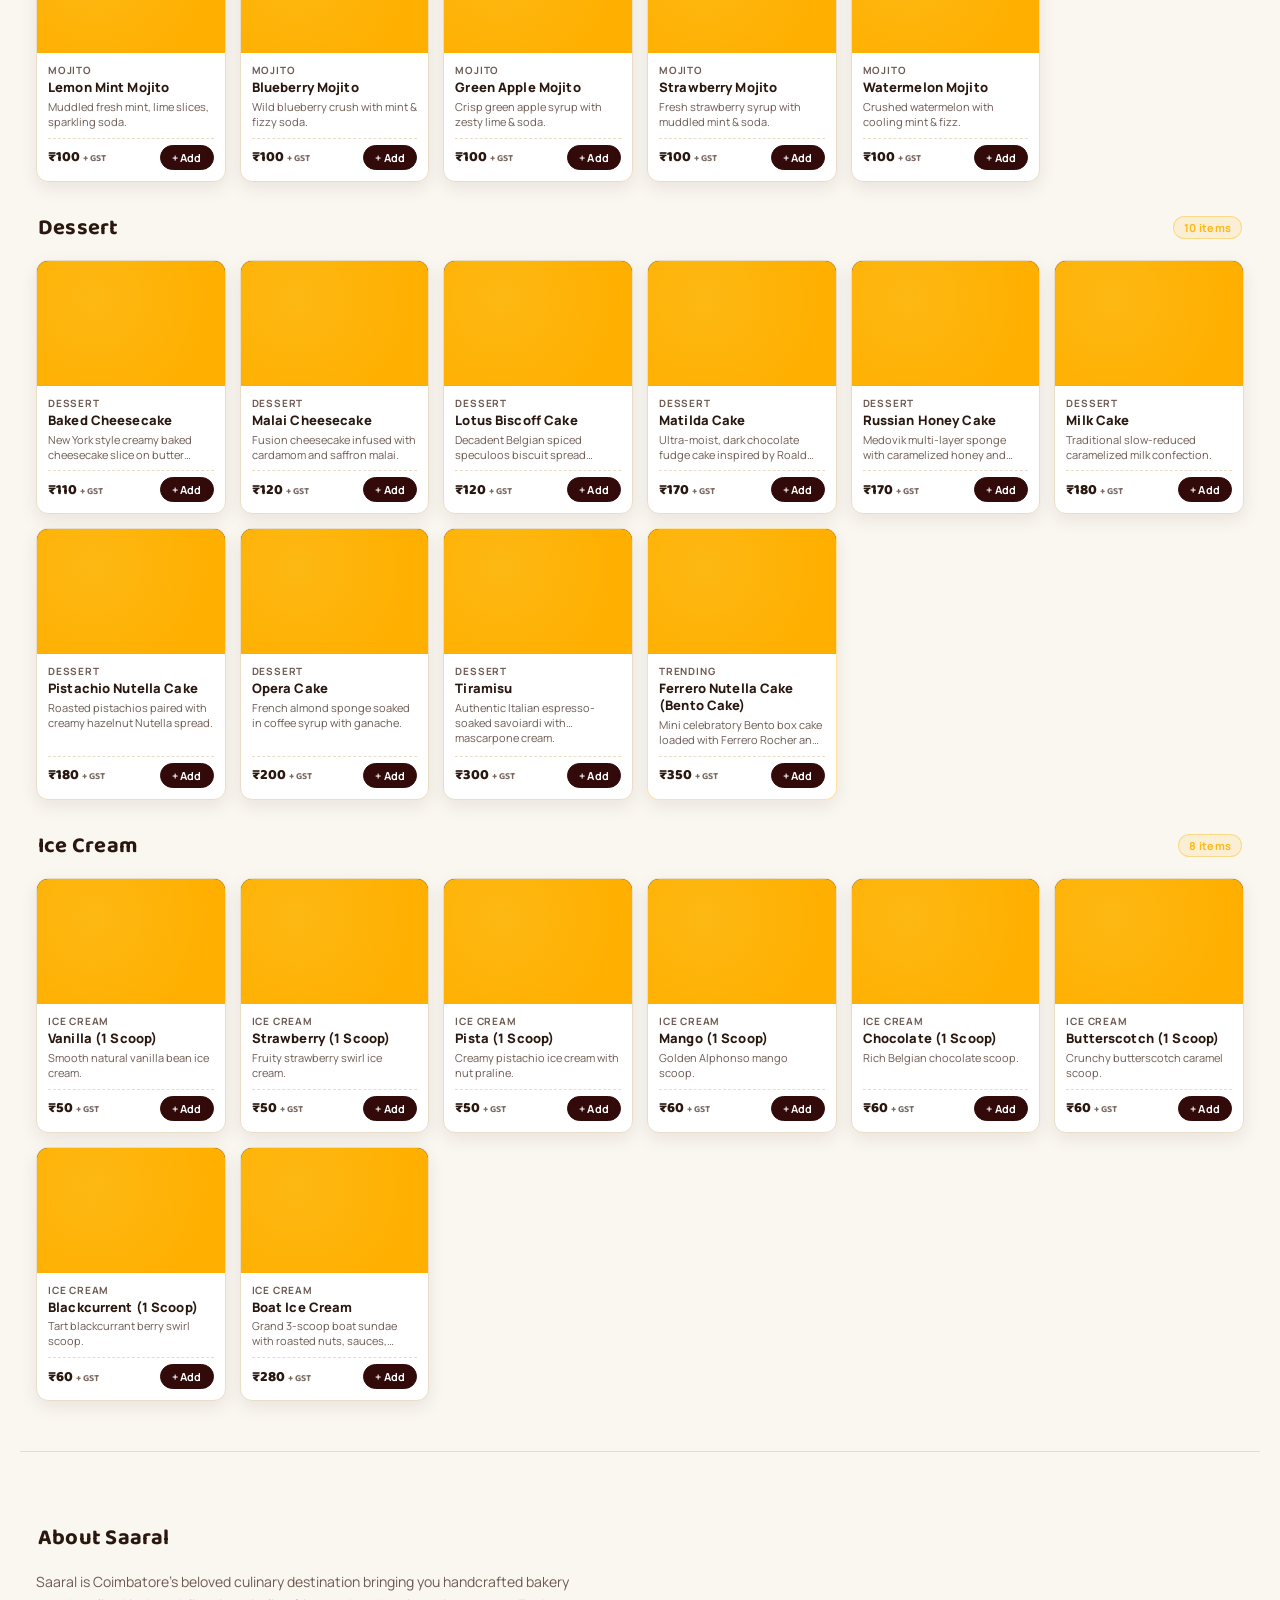
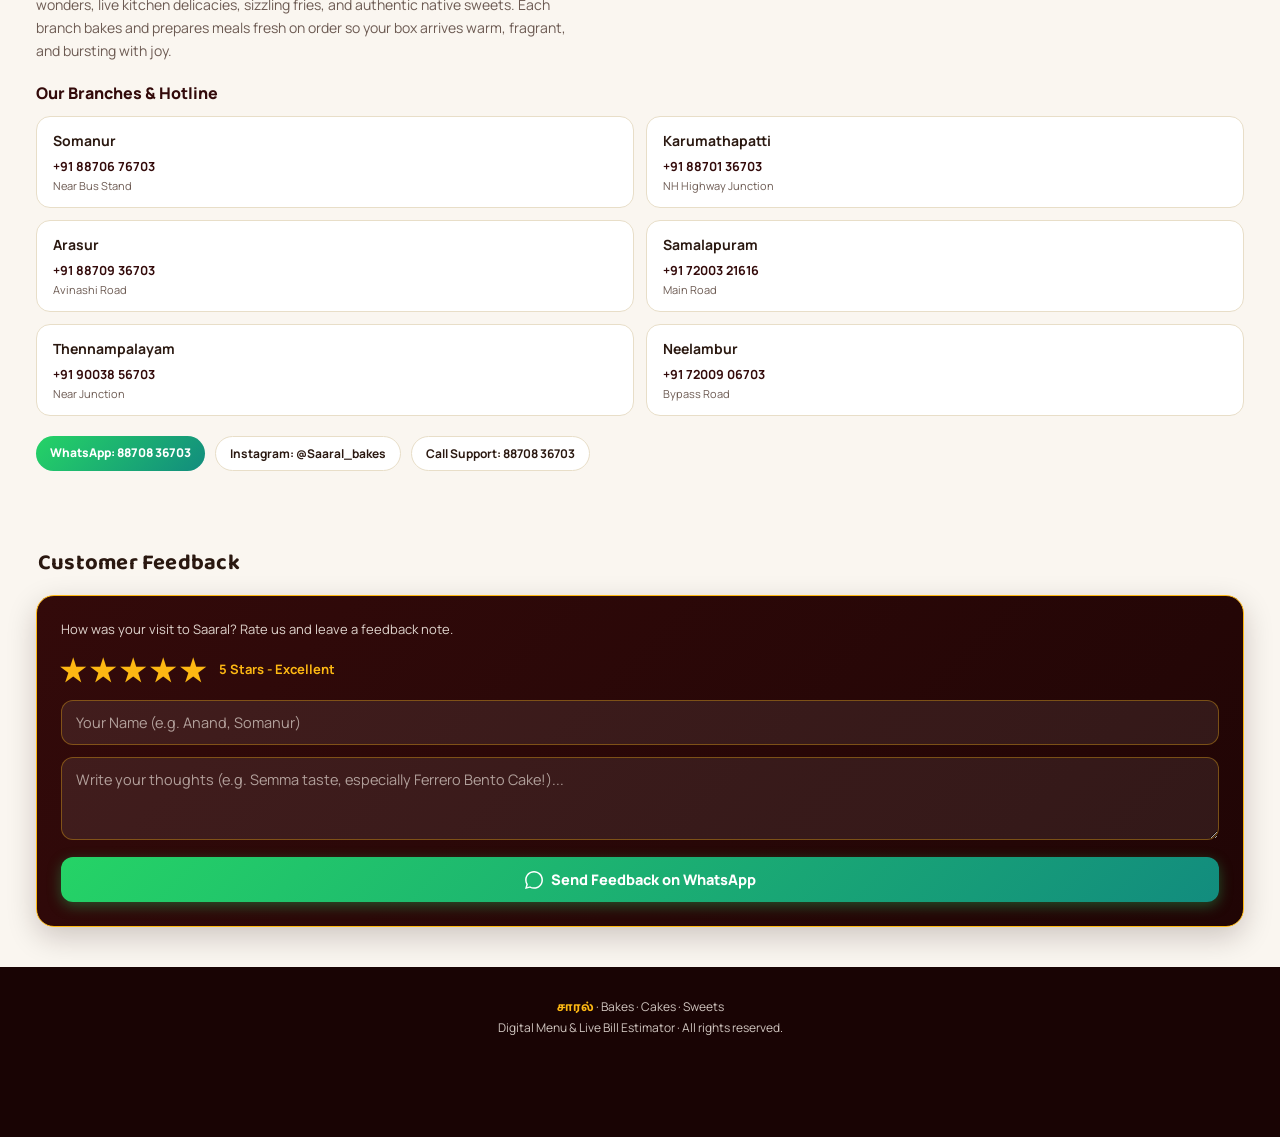
==== commit df0c7428: "Remove Bento Cakes from STORY HIGHLIGHTS" ====
--- a/index.html
+++ b/index.html
@@ -1836,7 +1836,6 @@
   /* ---------- STORY HIGHLIGHTS ---------- */
   const STORIES = [
     { title: "Must Try", cat: "Must Try", img: "https://res.cloudinary.com/lgwou4eo/image/upload/v1787920967/Ferrero_Nutella_Cake.png" },
-    { title: "Bento Cakes", cat: "Bento Cakes", img: "https://res.cloudinary.com/nv10e8u3/image/upload/v1787920198/Lotus_Biscoff_Cake.png" },
     { title: "Cold Shakes", cat: "Milkshakes", img: "https://res.cloudinary.com/lgwou4eo/image/upload/v1787920957/ColdCofeeShake.png" },
     { title: "Fast Food", cat: "Pizza", img: "https://res.cloudinary.com/lgwou4eo/image/upload/v1787920949/Chicken_Pizza.png" },
     { title: "Hot Snacks", cat: "Hot Snacks", img: "https://res.cloudinary.com/lgwou4eo/image/upload/v1787920948/Chicken_Puffs.png" },
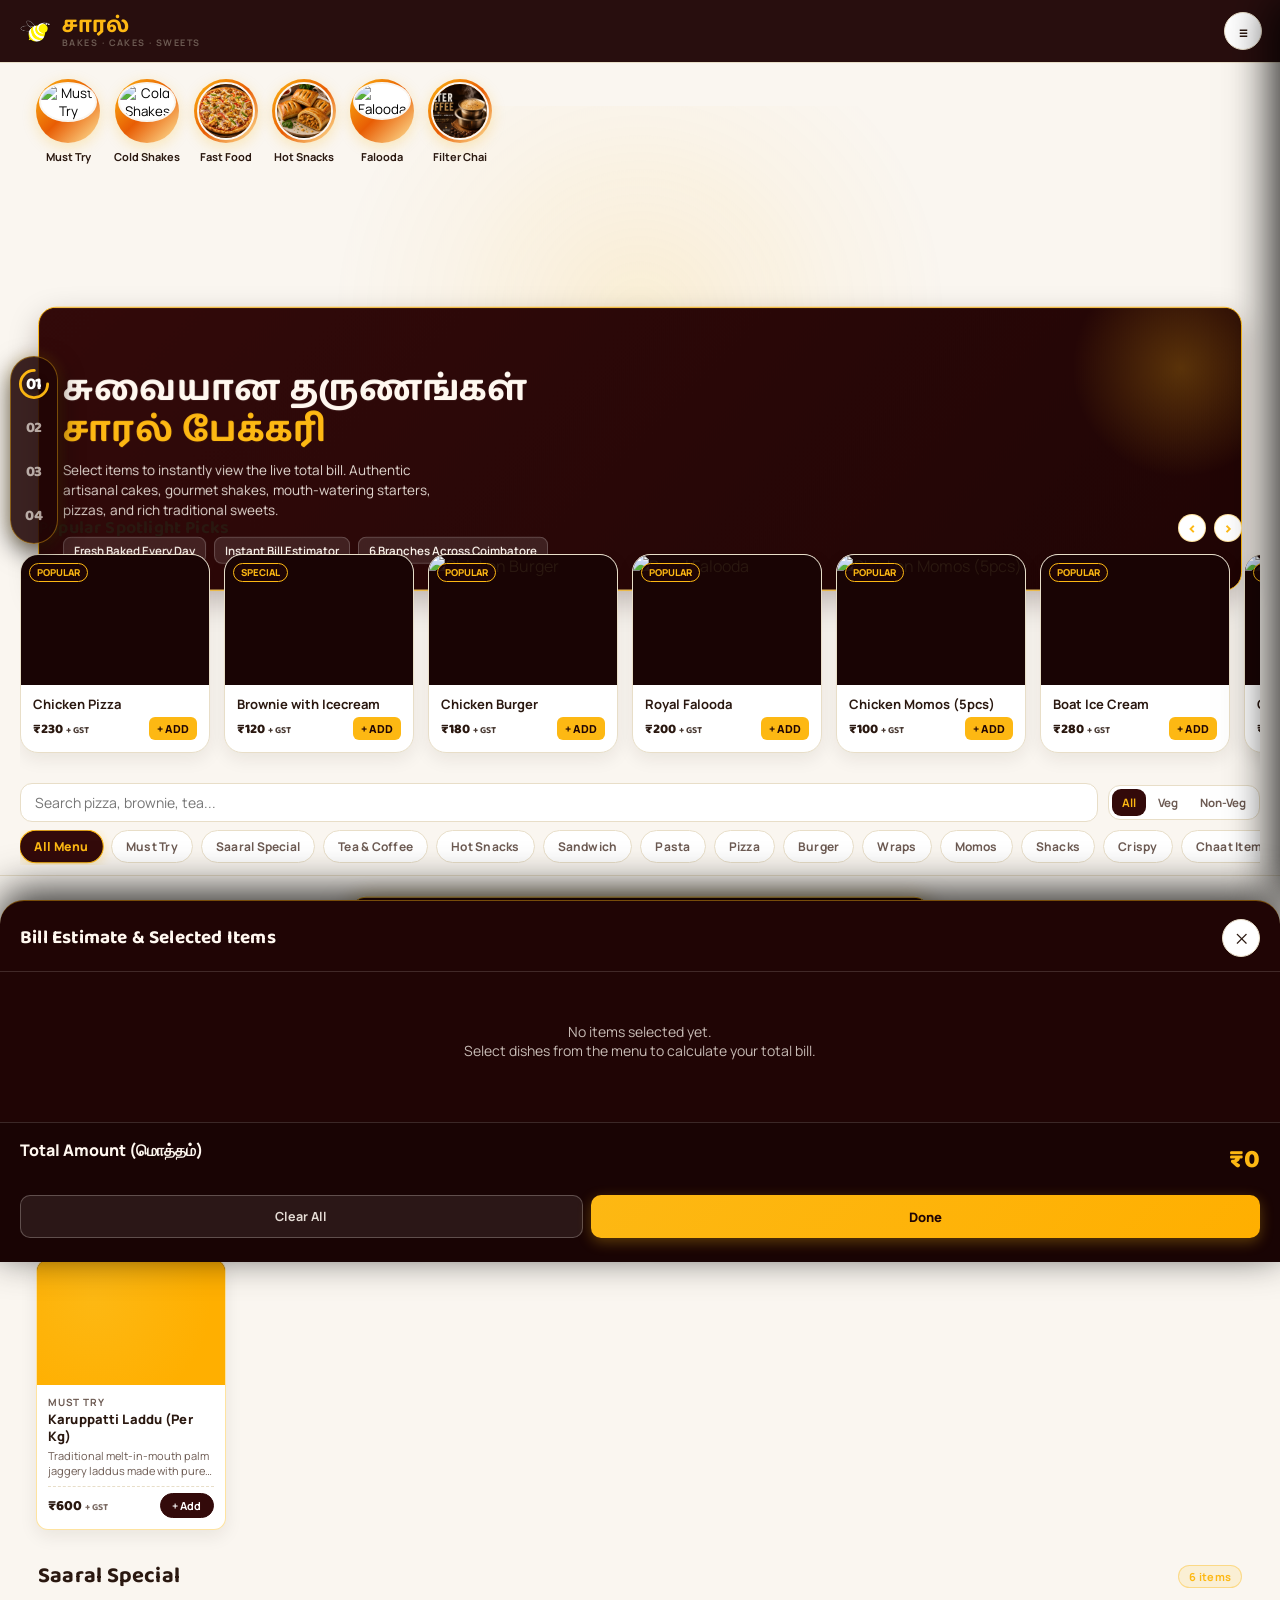
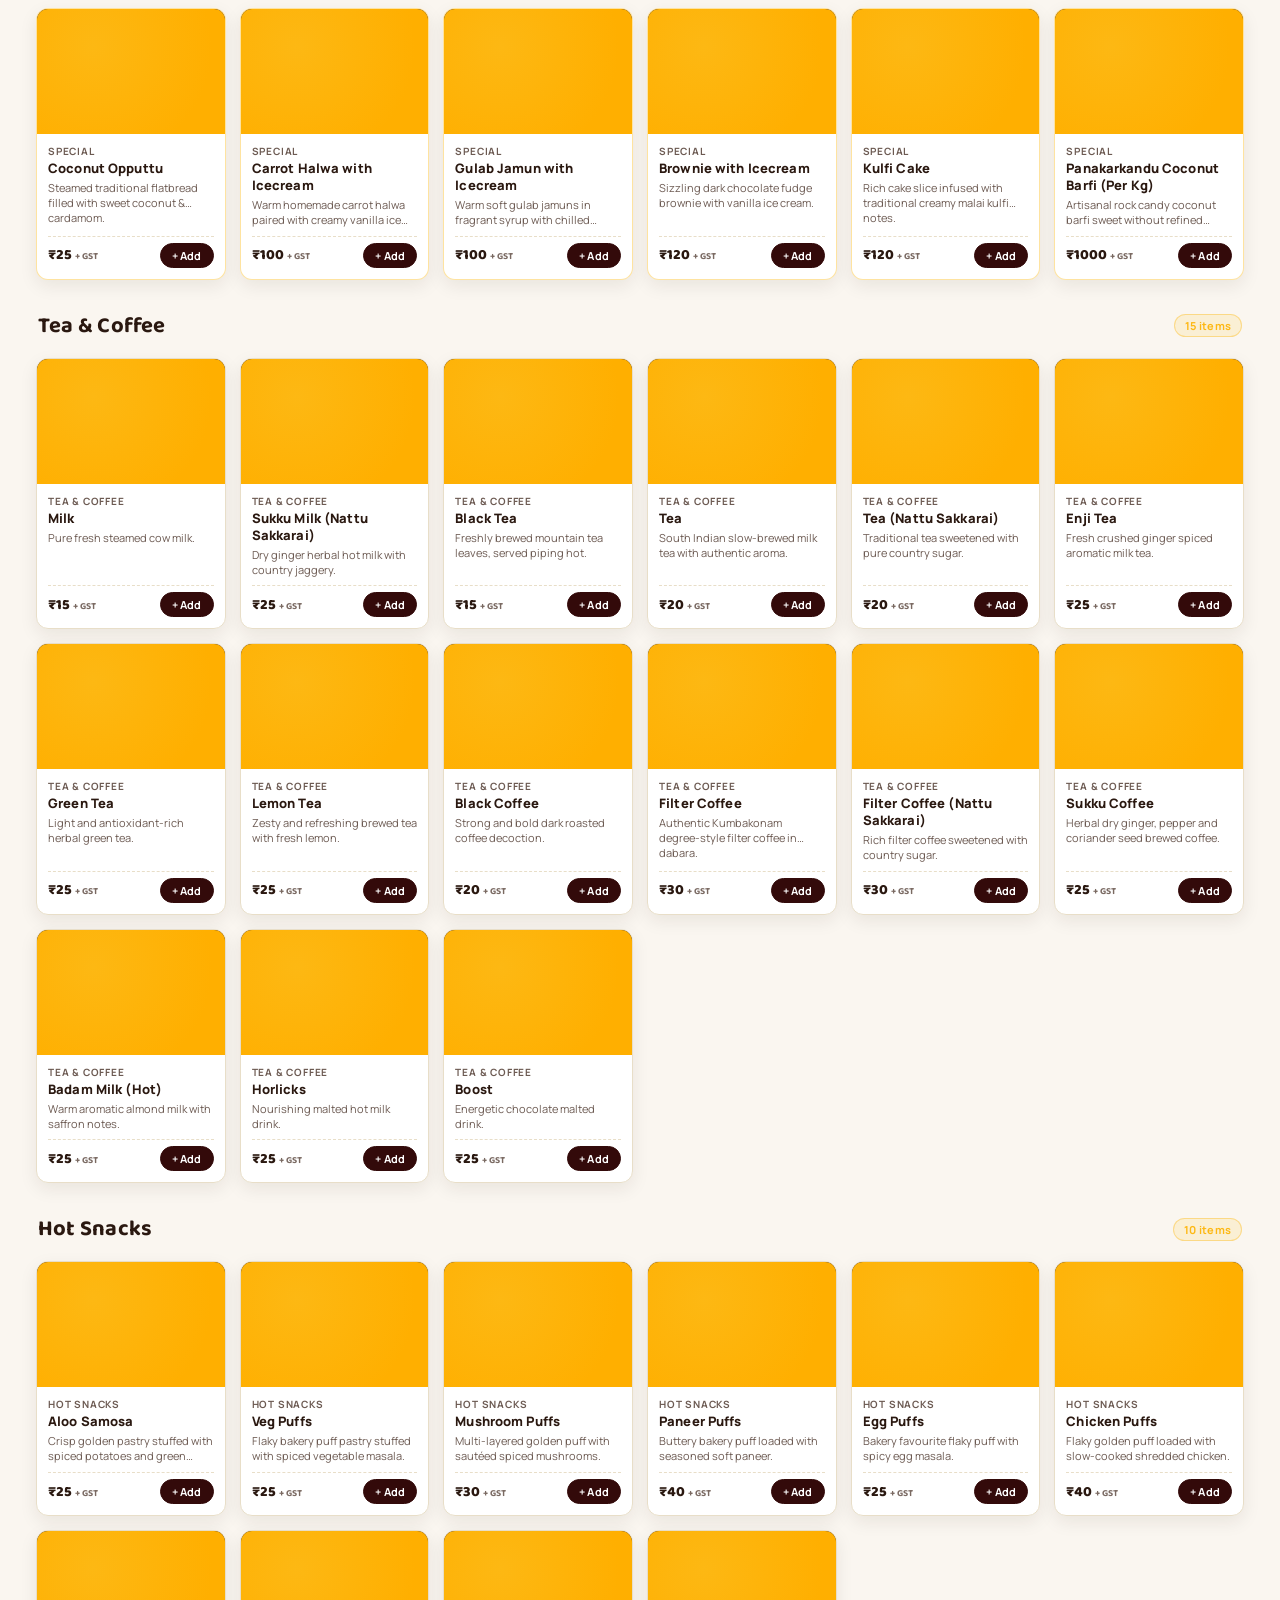
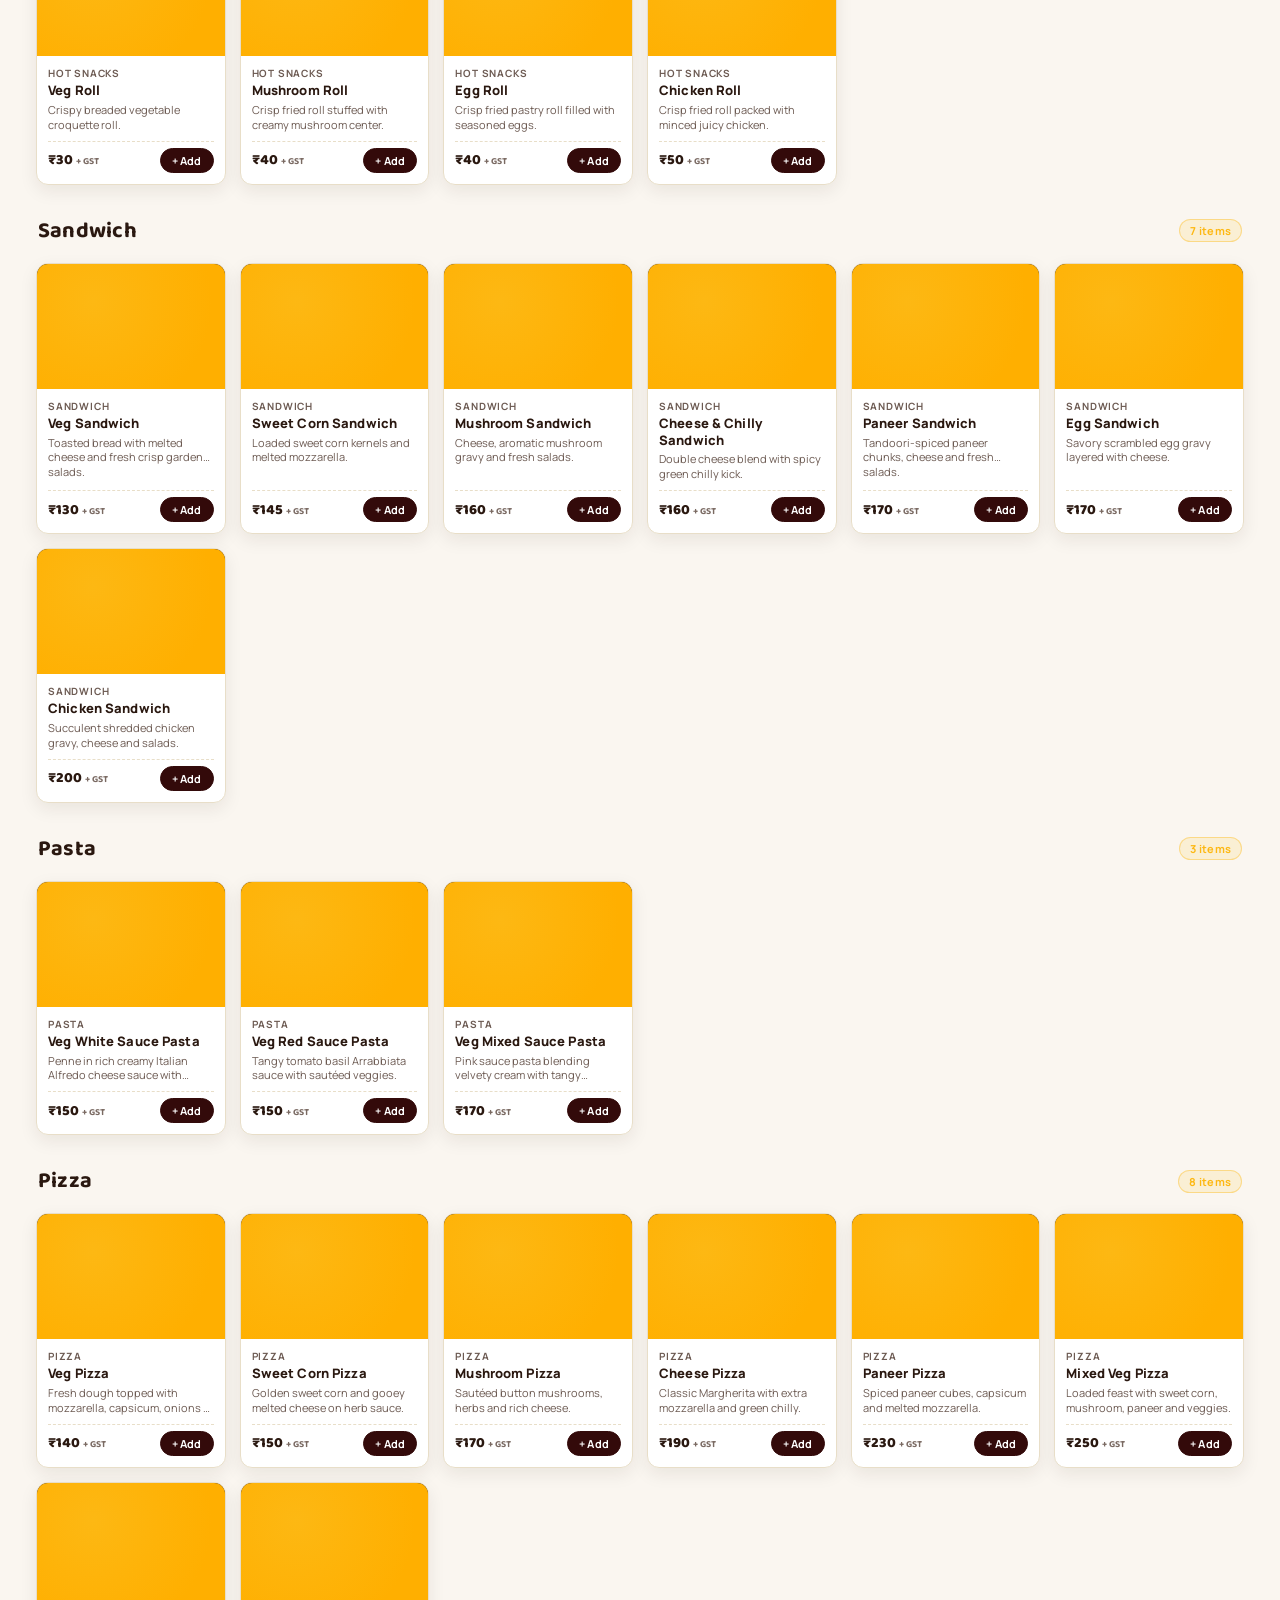
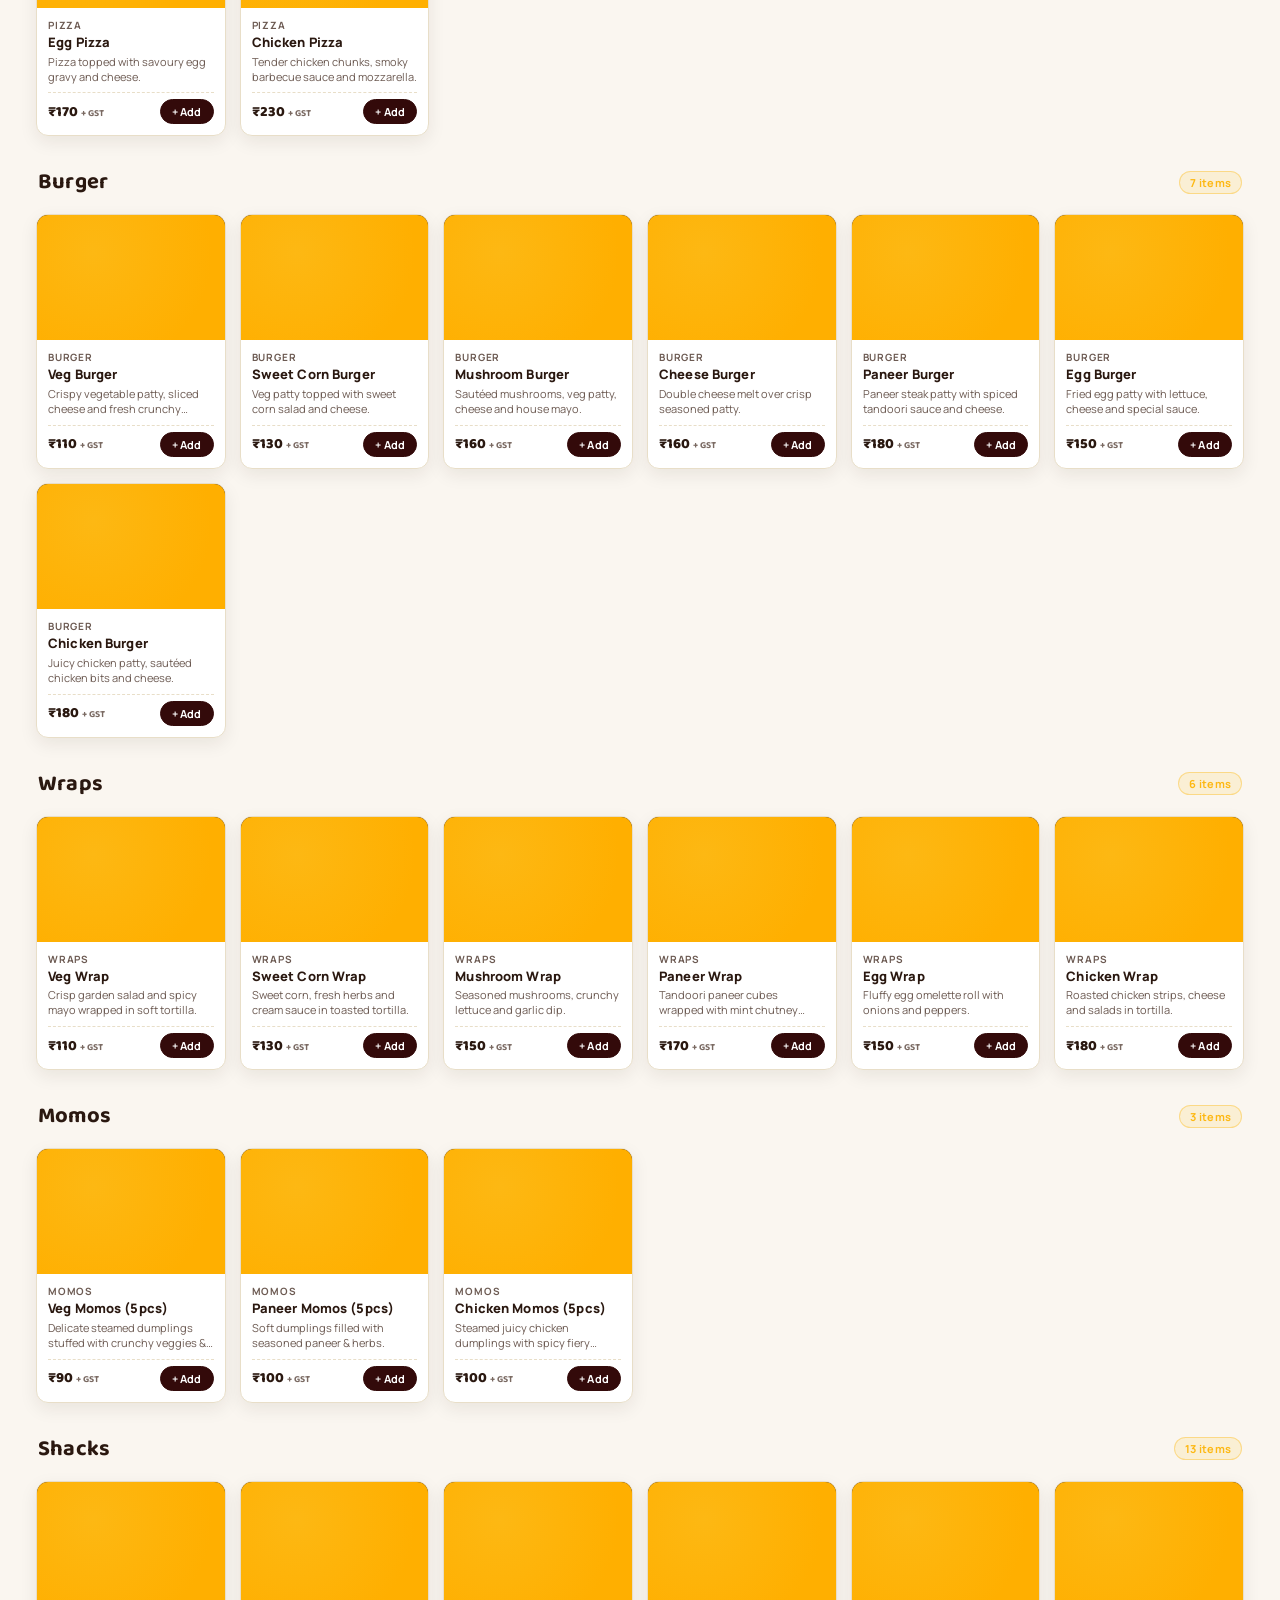
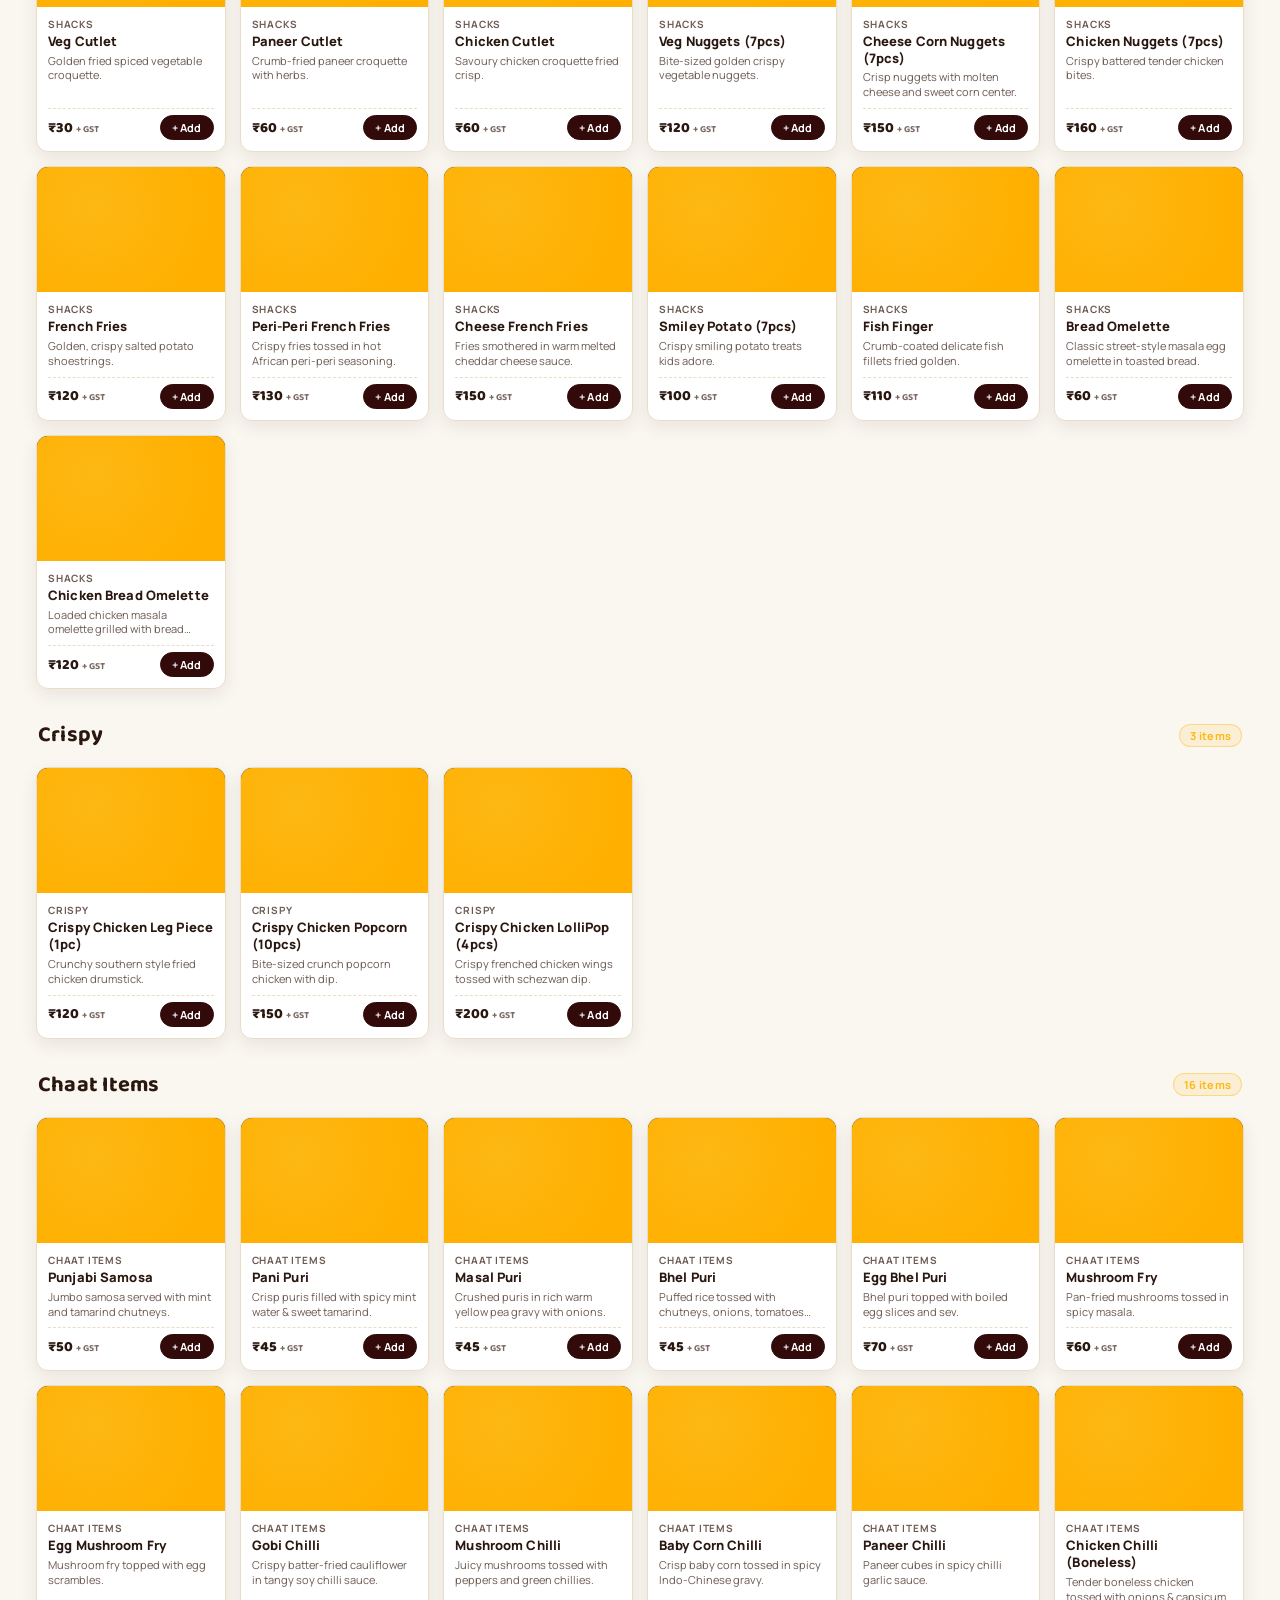
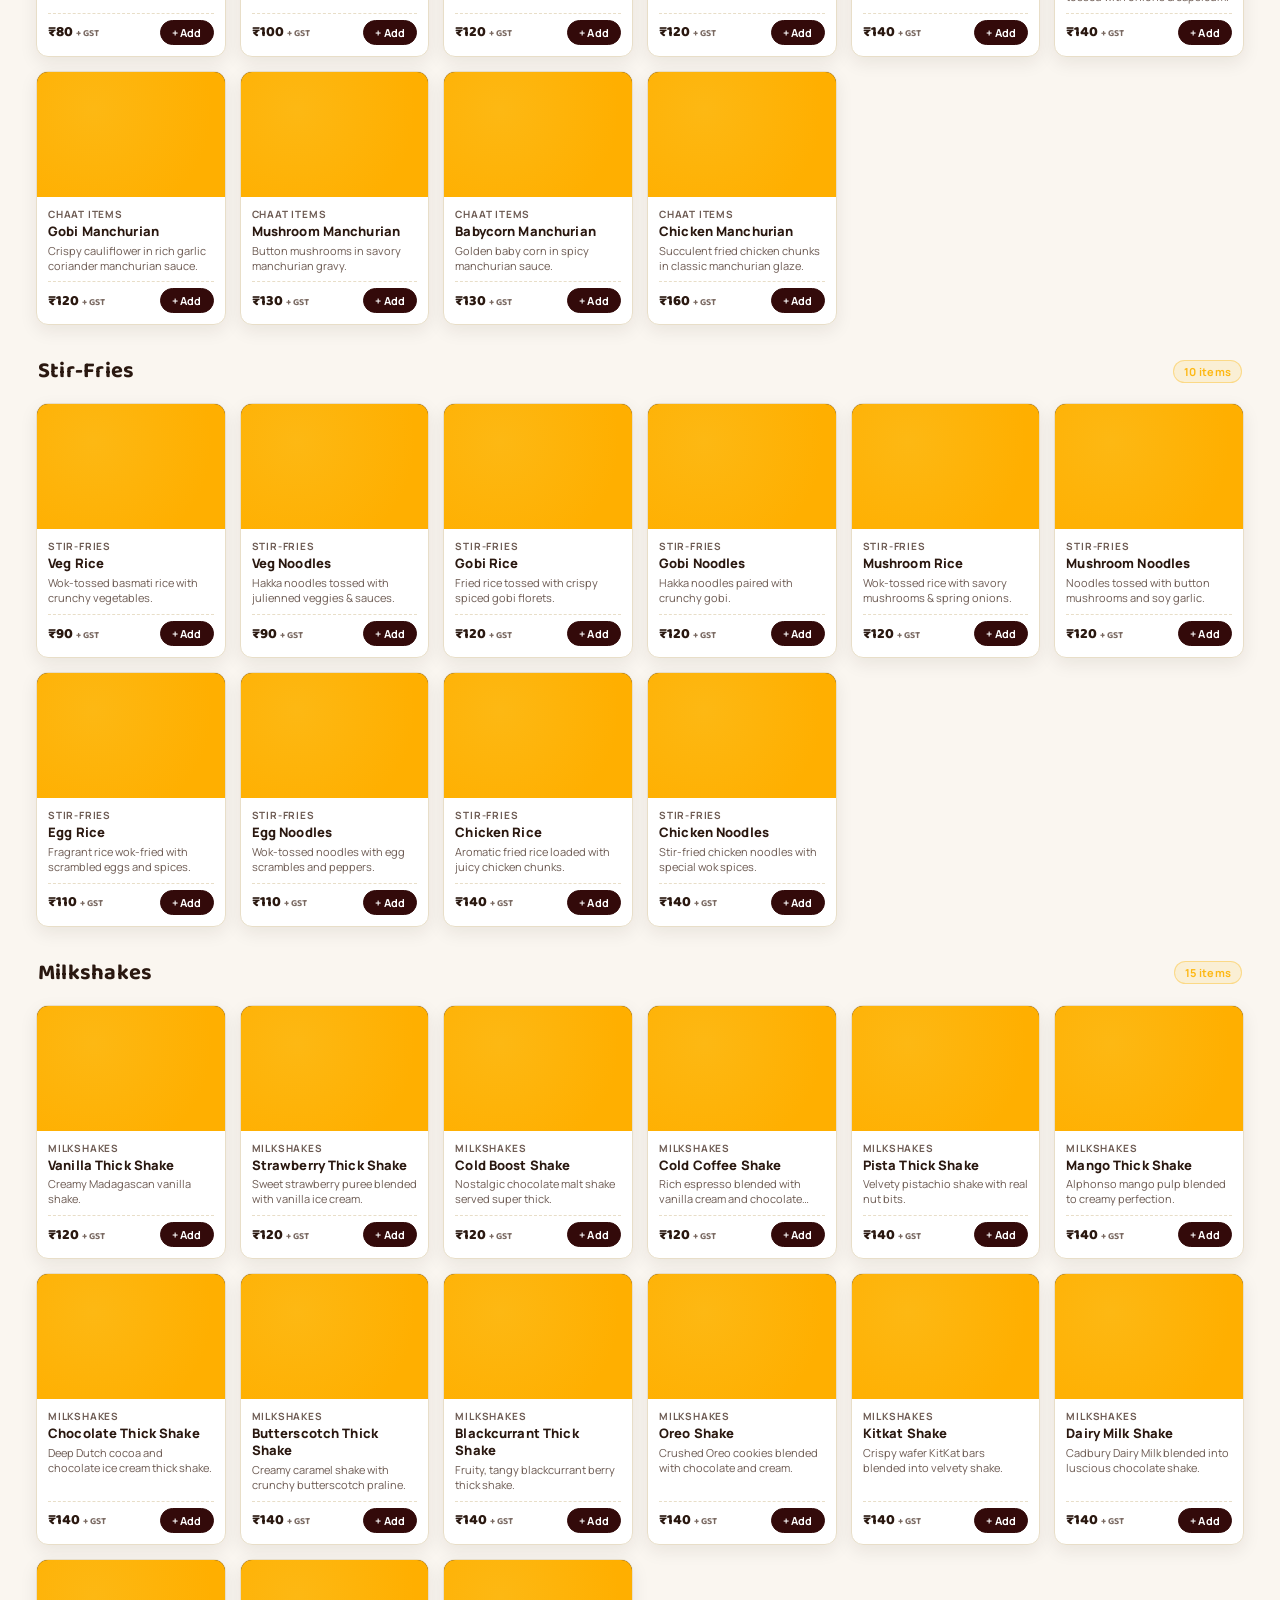
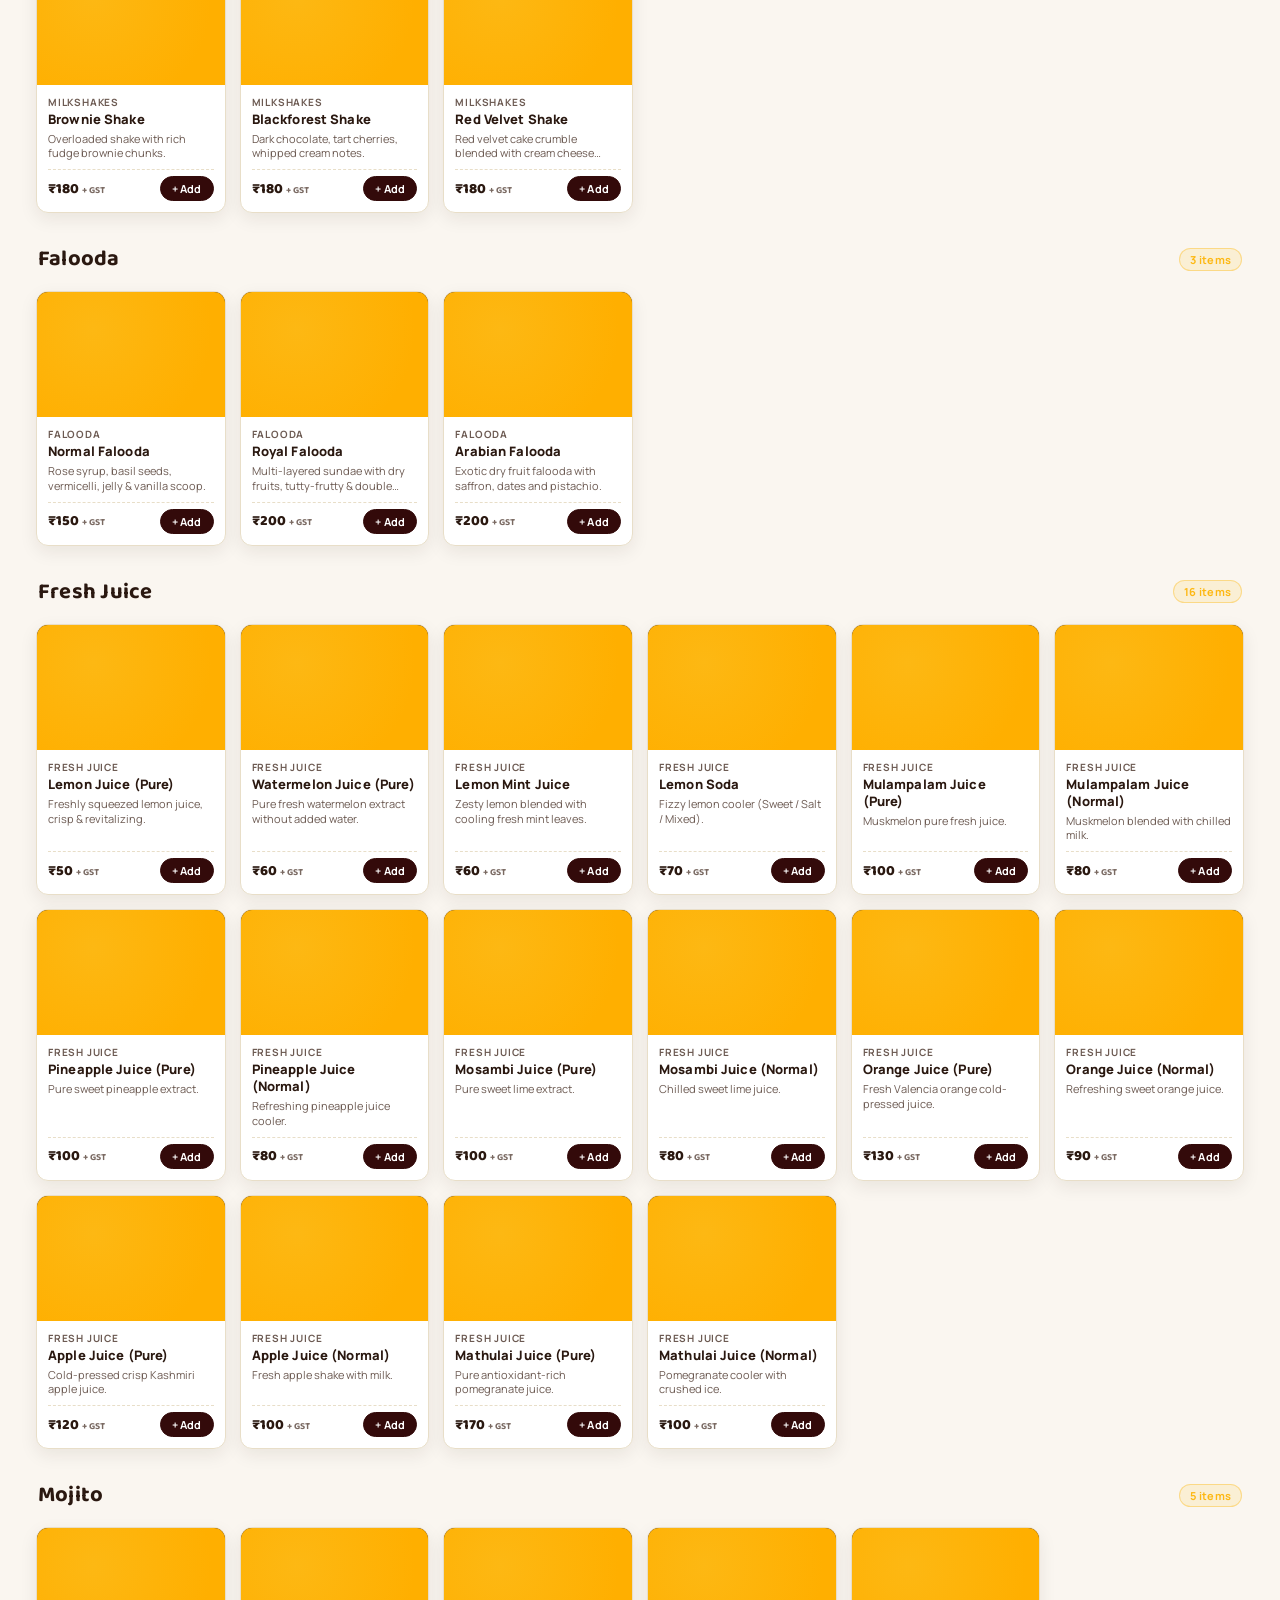
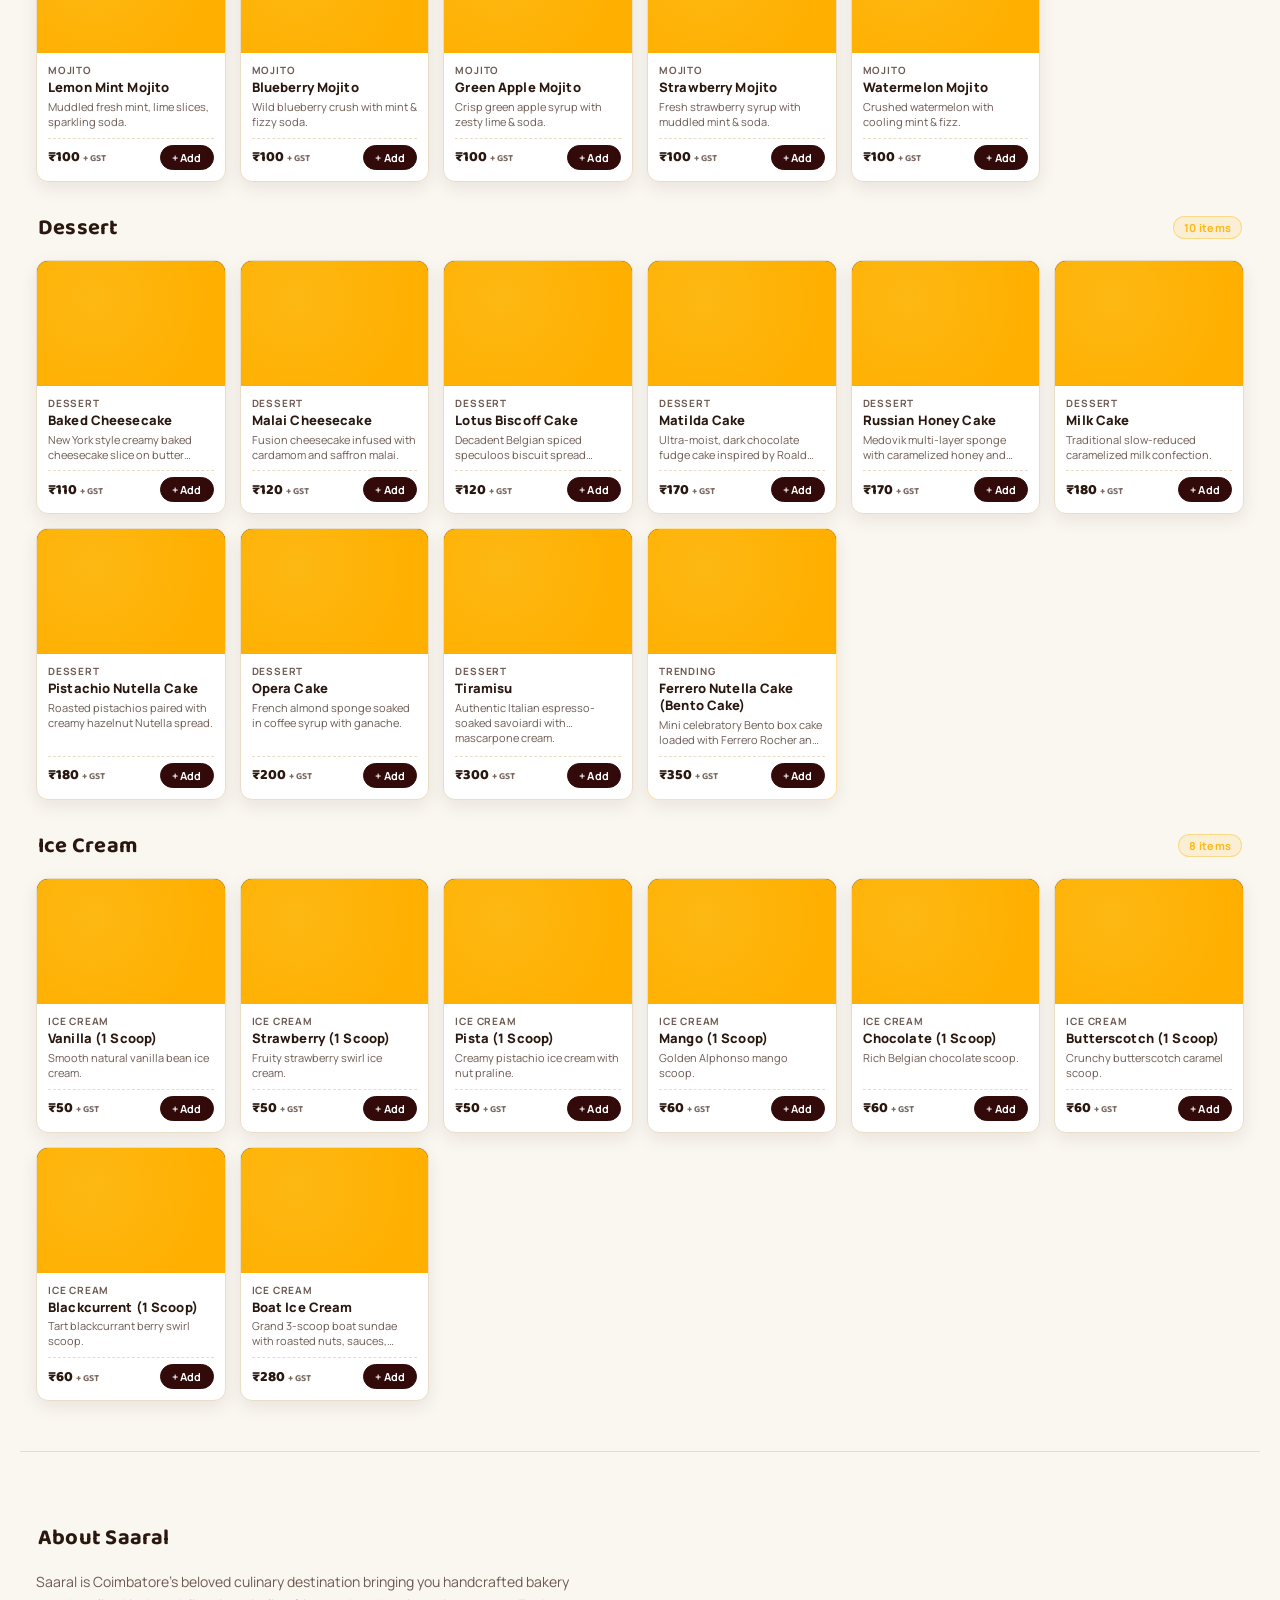
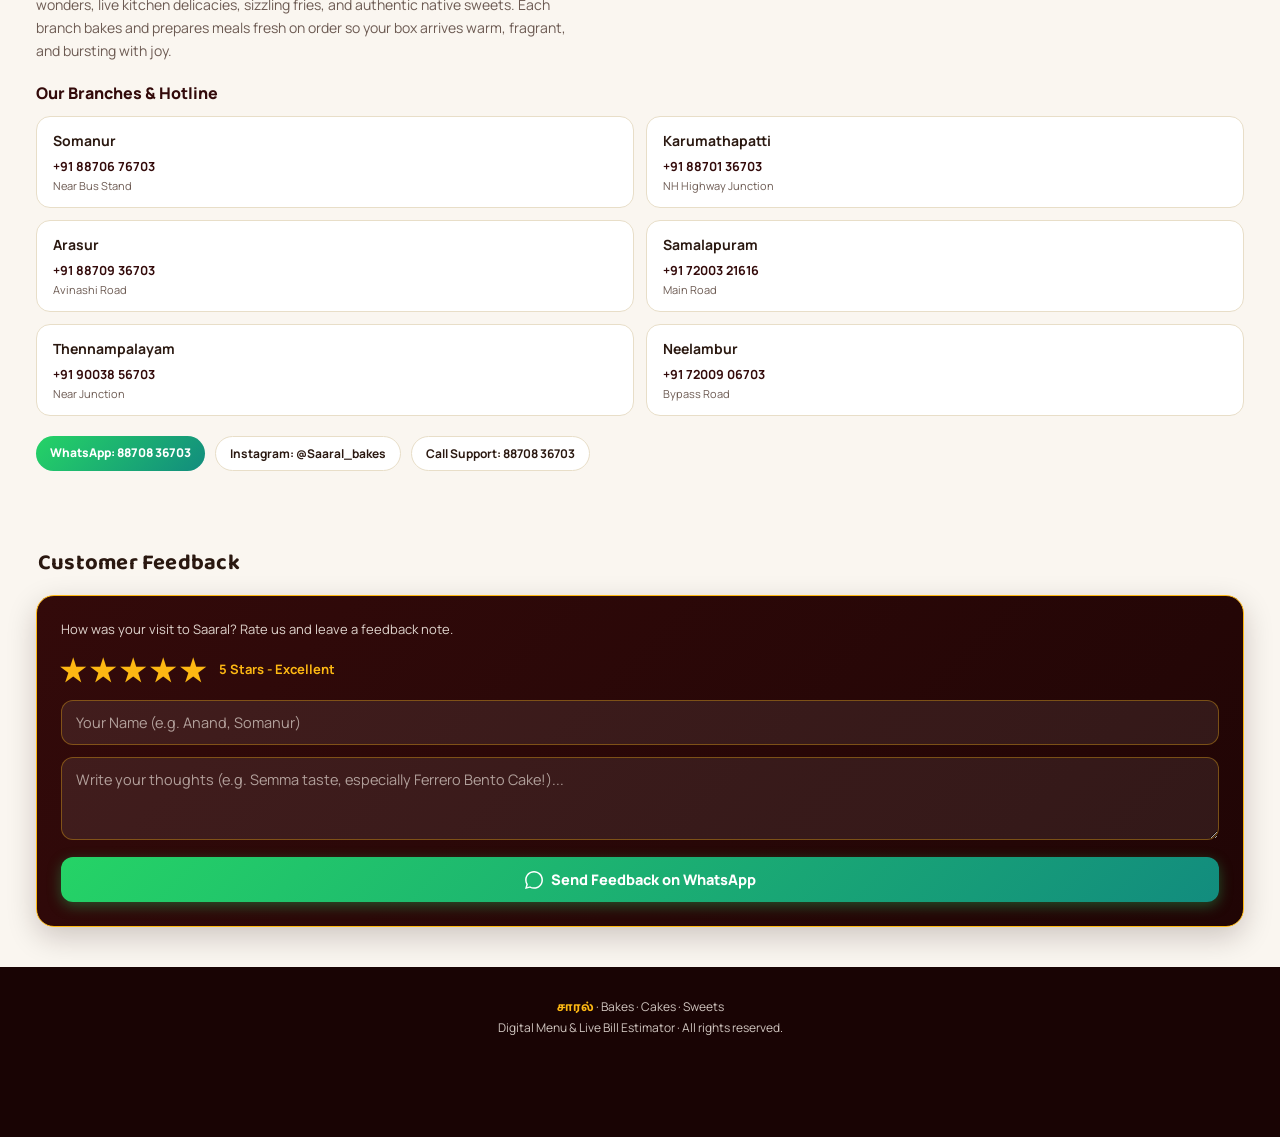
==== commit d9574157: "Update food image paths to local files" ====
--- a/index.html
+++ b/index.html
@@ -1379,8 +1379,8 @@
 
   /* ---------- BASE DEFAULT FOOD IMAGES FOR SAARAL ITEMS ---------- */
   const DEFAULT_FOOD_IMAGES = {
-  "White Tea": "https://res.cloudinary.com/nv10e8u3/image/upload/v1787920198/whitw_tea.png",
-  "Kothumai Nattu Sakkarai Cake": "https://res.cloudinary.com/lgwou4eo/image/upload/v1787920973/kothumai_nattu_sakkarai_cake.png",
+  "White Tea": "images/whitw tea.png",
+  "Kothumai Nattu Sakkarai Cake": "images/kothumai nattu sakkarai cake.png",
   "Mushroom Fritters": "https://res.cloudinary.com/nv10e8u3/image/upload/v1787920213/mushroom_fritters.png",
   "OG Rose Milk": "https://res.cloudinary.com/nv10e8u3/image/upload/v1787920218/og_rose_milk.png",
   "OG Badham Milk": "https://res.cloudinary.com/nv10e8u3/image/upload/v1787986503/og_Batham_milk.png",
@@ -1835,12 +1835,12 @@
 
   /* ---------- STORY HIGHLIGHTS ---------- */
   const STORIES = [
-    { title: "Must Try", cat: "Must Try", img: "https://res.cloudinary.com/lgwou4eo/image/upload/v1787920967/Ferrero_Nutella_Cake.png" },
-    { title: "Cold Shakes", cat: "Milkshakes", img: "https://res.cloudinary.com/lgwou4eo/image/upload/v1787920957/ColdCofeeShake.png" },
-    { title: "Fast Food", cat: "Pizza", img: "https://res.cloudinary.com/lgwou4eo/image/upload/v1787920949/Chicken_Pizza.png" },
-    { title: "Hot Snacks", cat: "Hot Snacks", img: "https://res.cloudinary.com/lgwou4eo/image/upload/v1787920948/Chicken_Puffs.png" },
-    { title: "Falooda", cat: "Falooda", img: "https://res.cloudinary.com/nv10e8u3/image/upload/v1787920186/RoyalFalooda.png" },
-    { title: "Filter Chai", cat: "Tea & Coffee", img: "https://res.cloudinary.com/lgwou4eo/image/upload/v1787920965/Filter_Coffee.png" }
+    { title: "Must Try", cat: "Must Try", img: "images/Ferrero Nutella Cake.png" },
+    { title: "Cold Shakes", cat: "Milkshakes", img: "images/ColdCofeeShake.png" },
+    { title: "Fast Food", cat: "Pizza", img: "images/Chicken Pizza.png" },
+    { title: "Hot Snacks", cat: "Hot Snacks", img: "images/Chicken Puffs.png" },
+    { title: "Falooda", cat: "Falooda", img: "images/RoyalFalooda.png" },
+    { title: "Filter Chai", cat: "Tea & Coffee", img: "images/Filter Coffee.png" }
   ];
 
   /* ---------- HERO SPOTLIGHT PICKS ---------- */
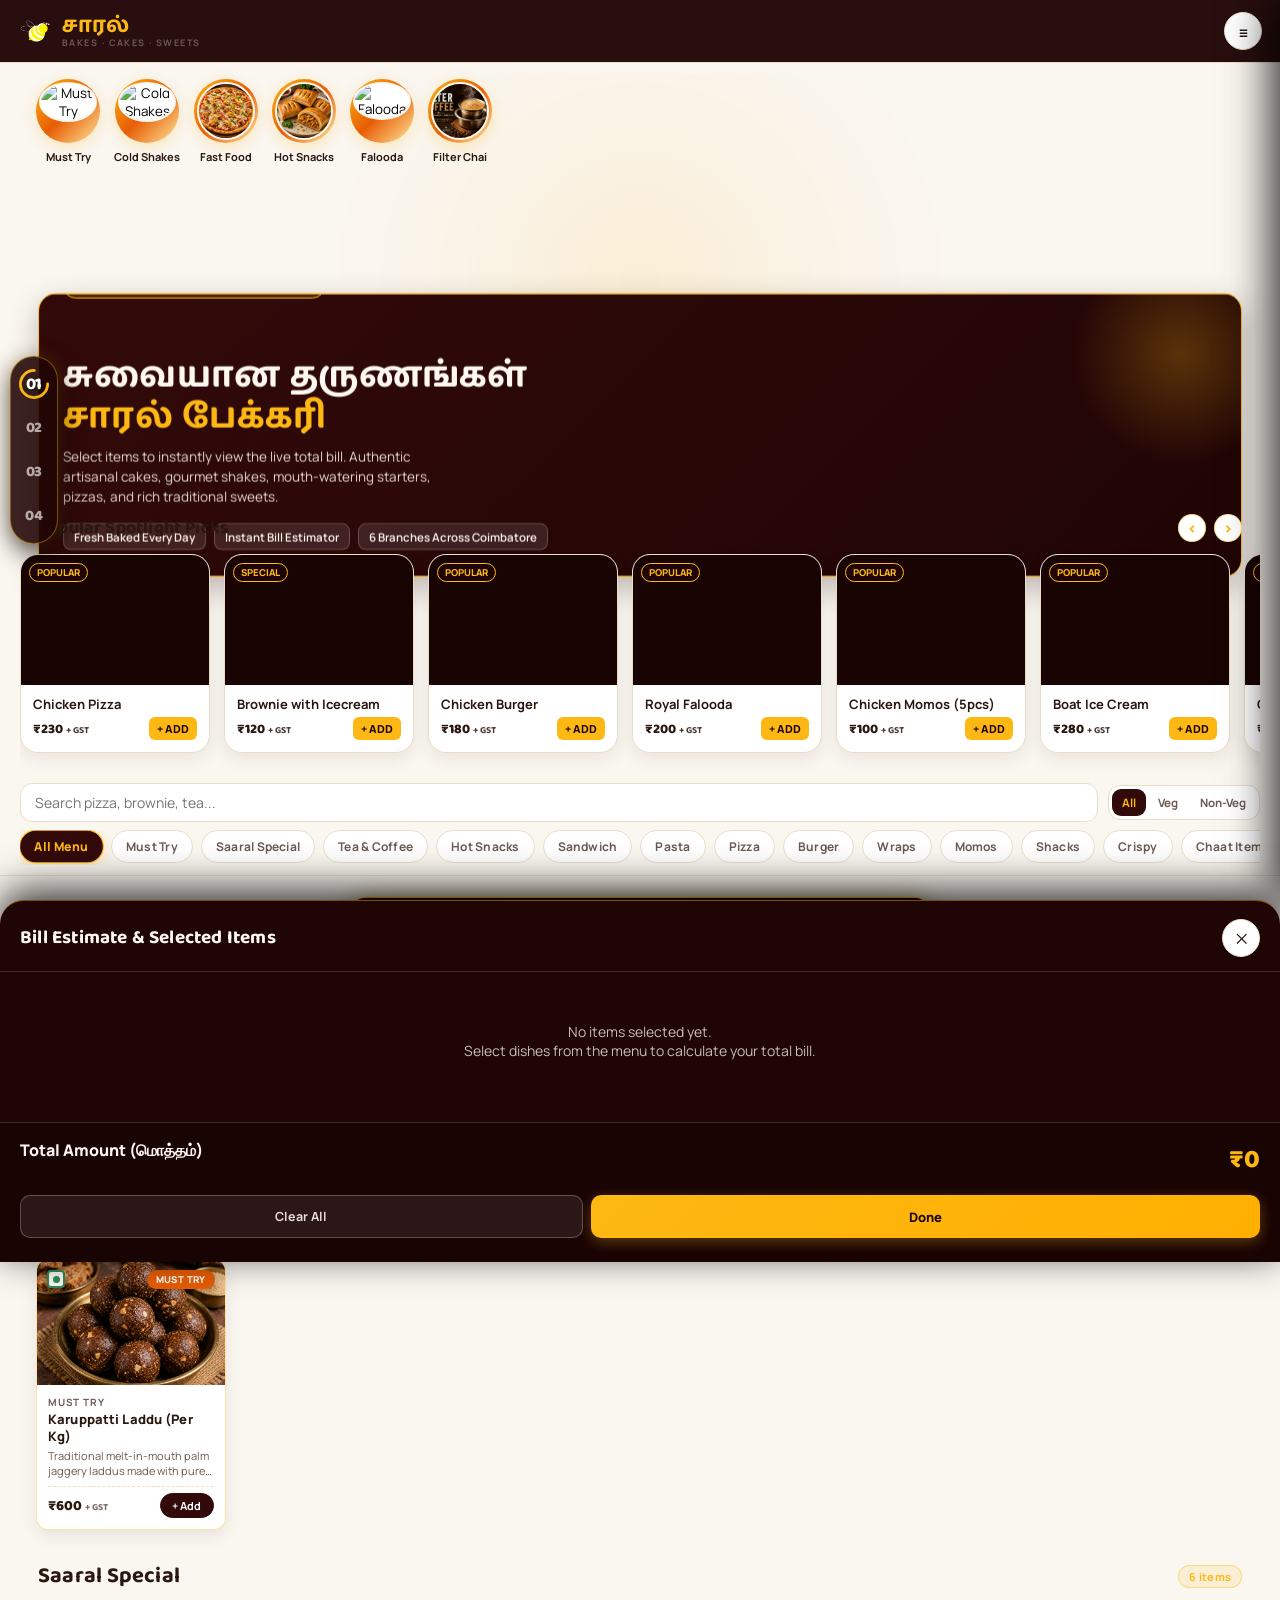
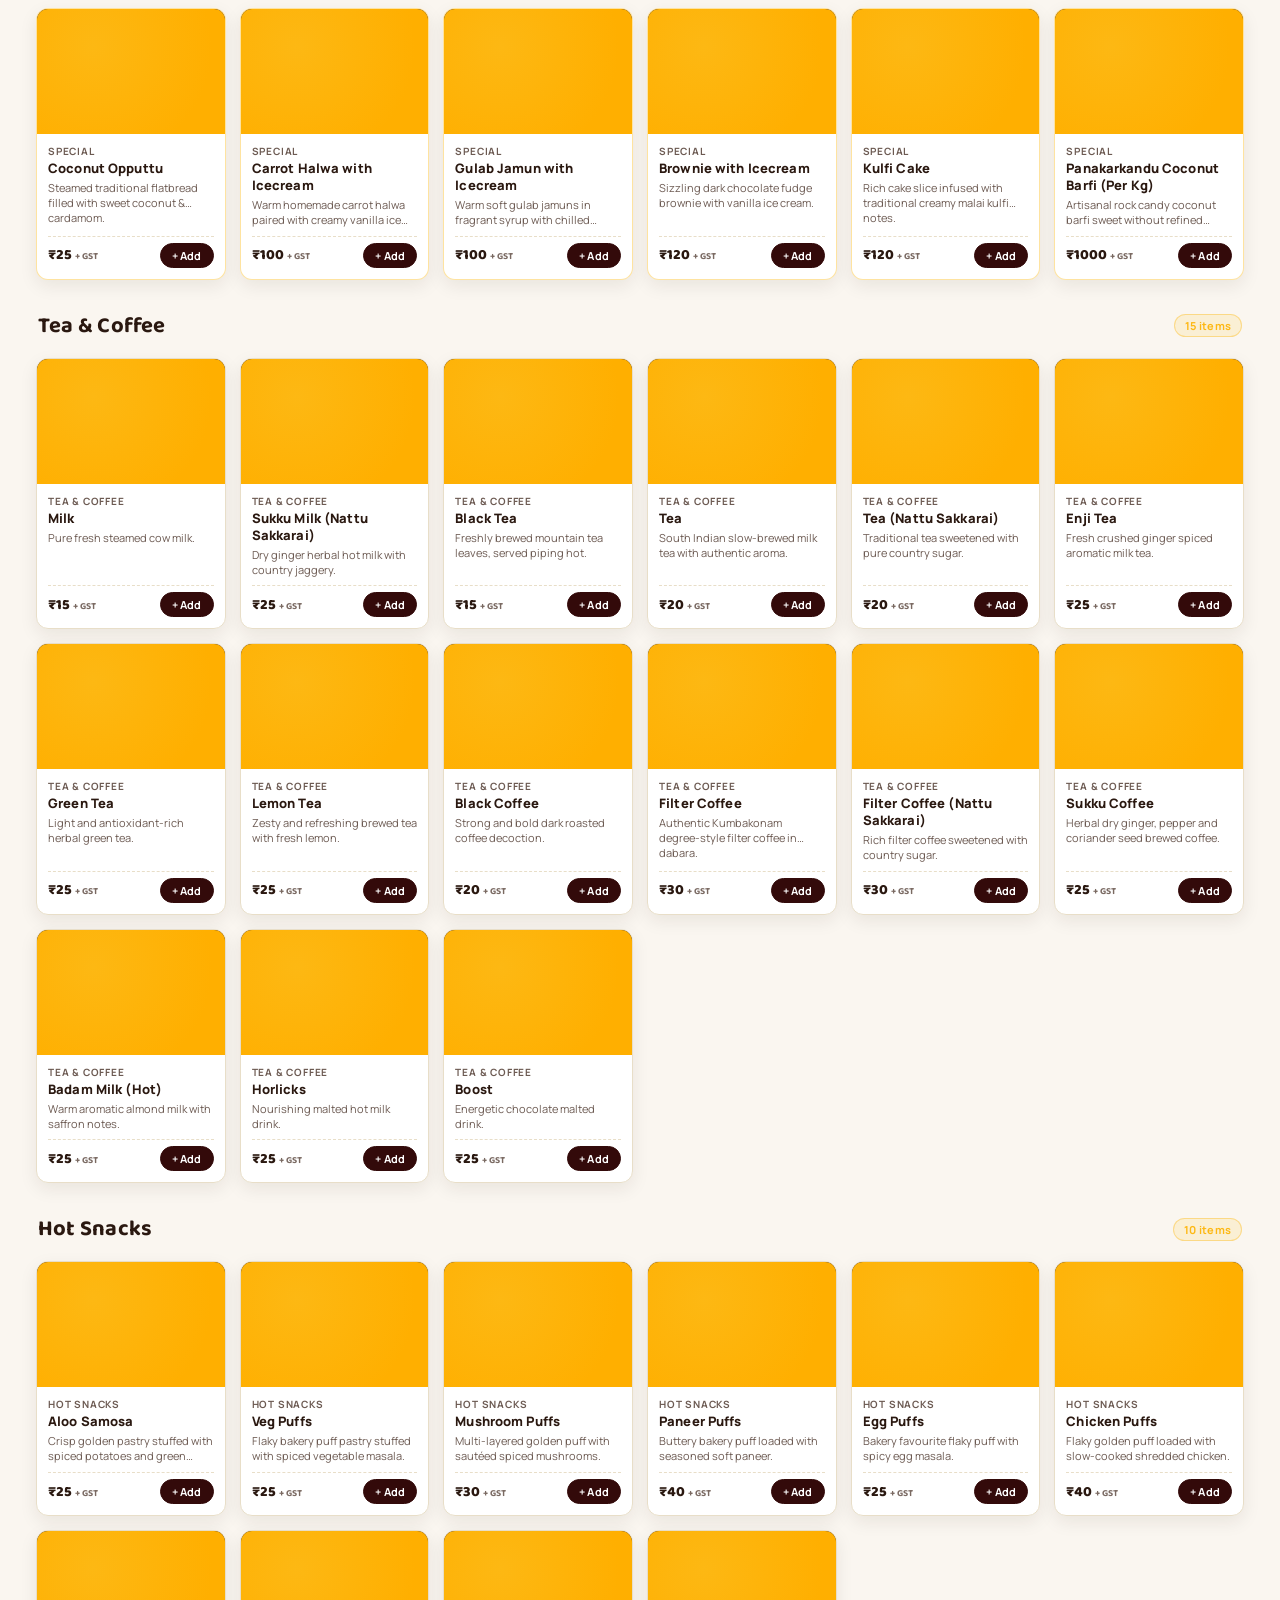
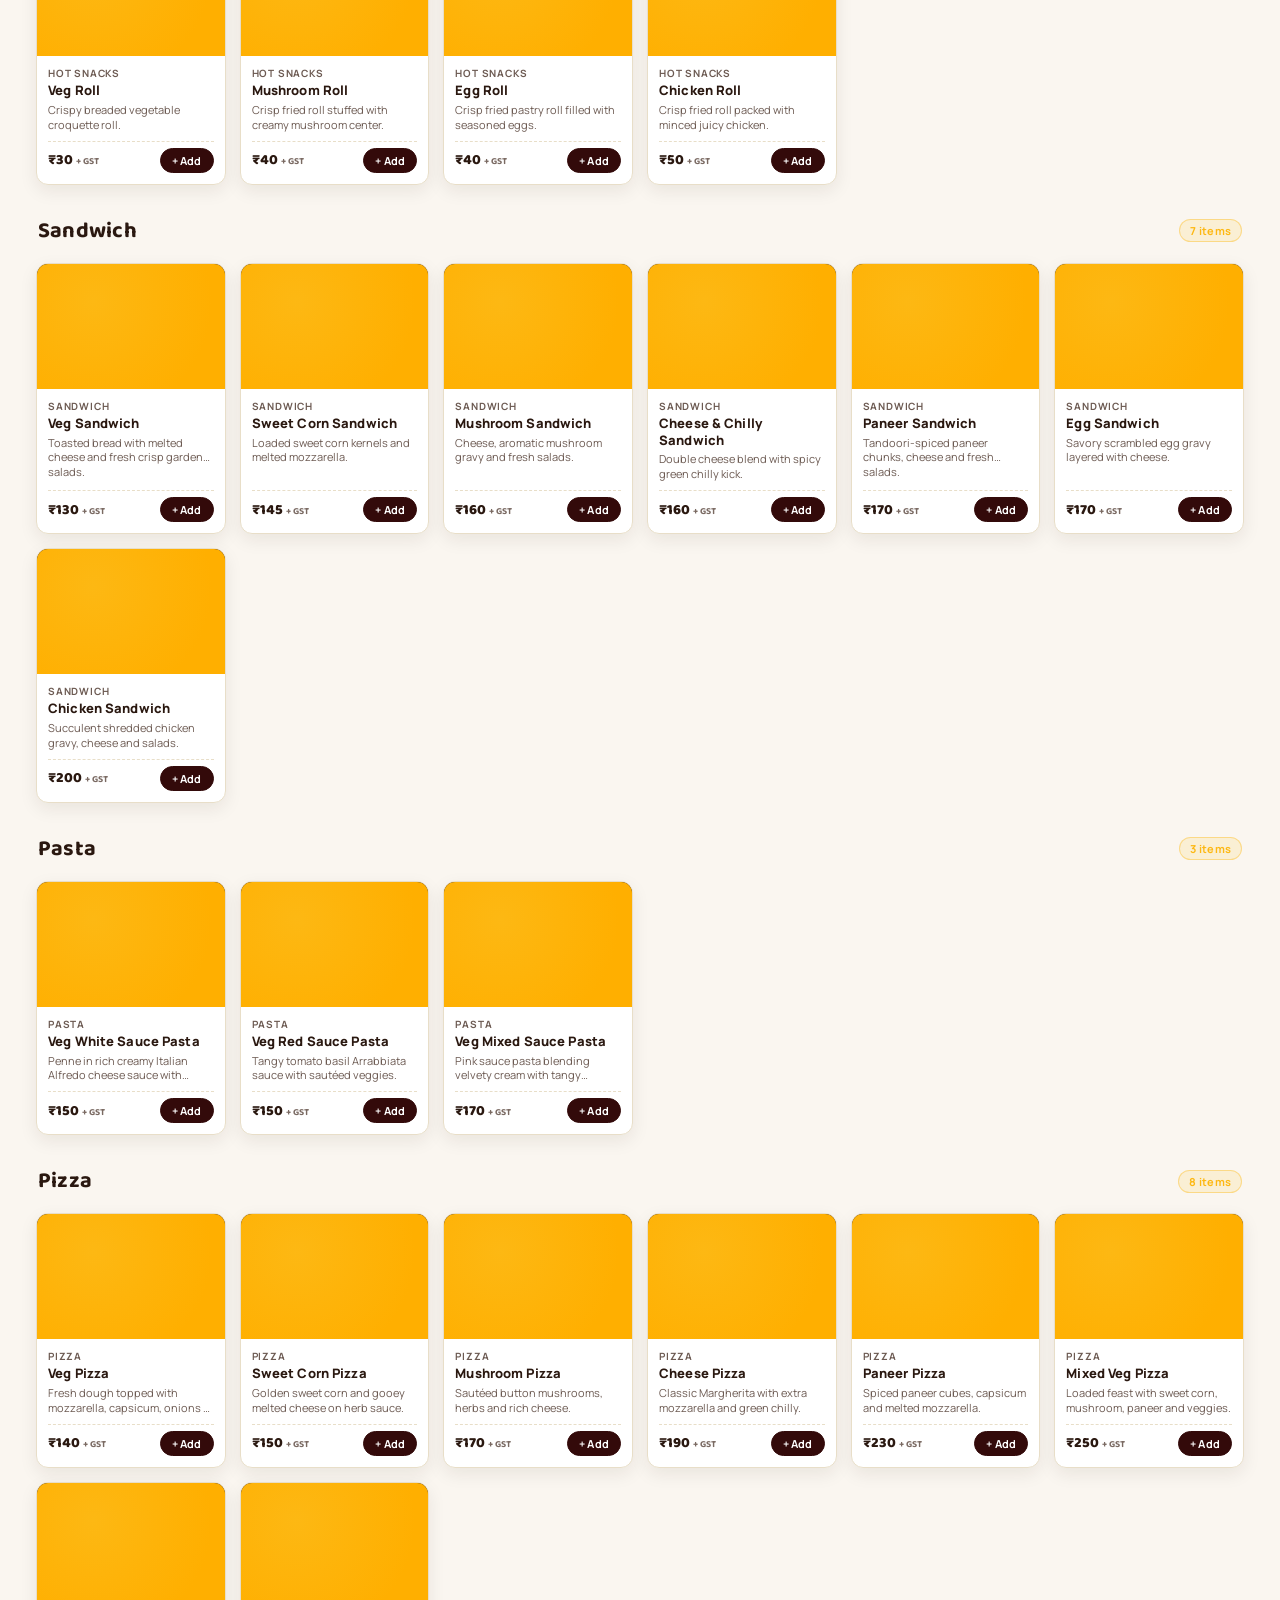
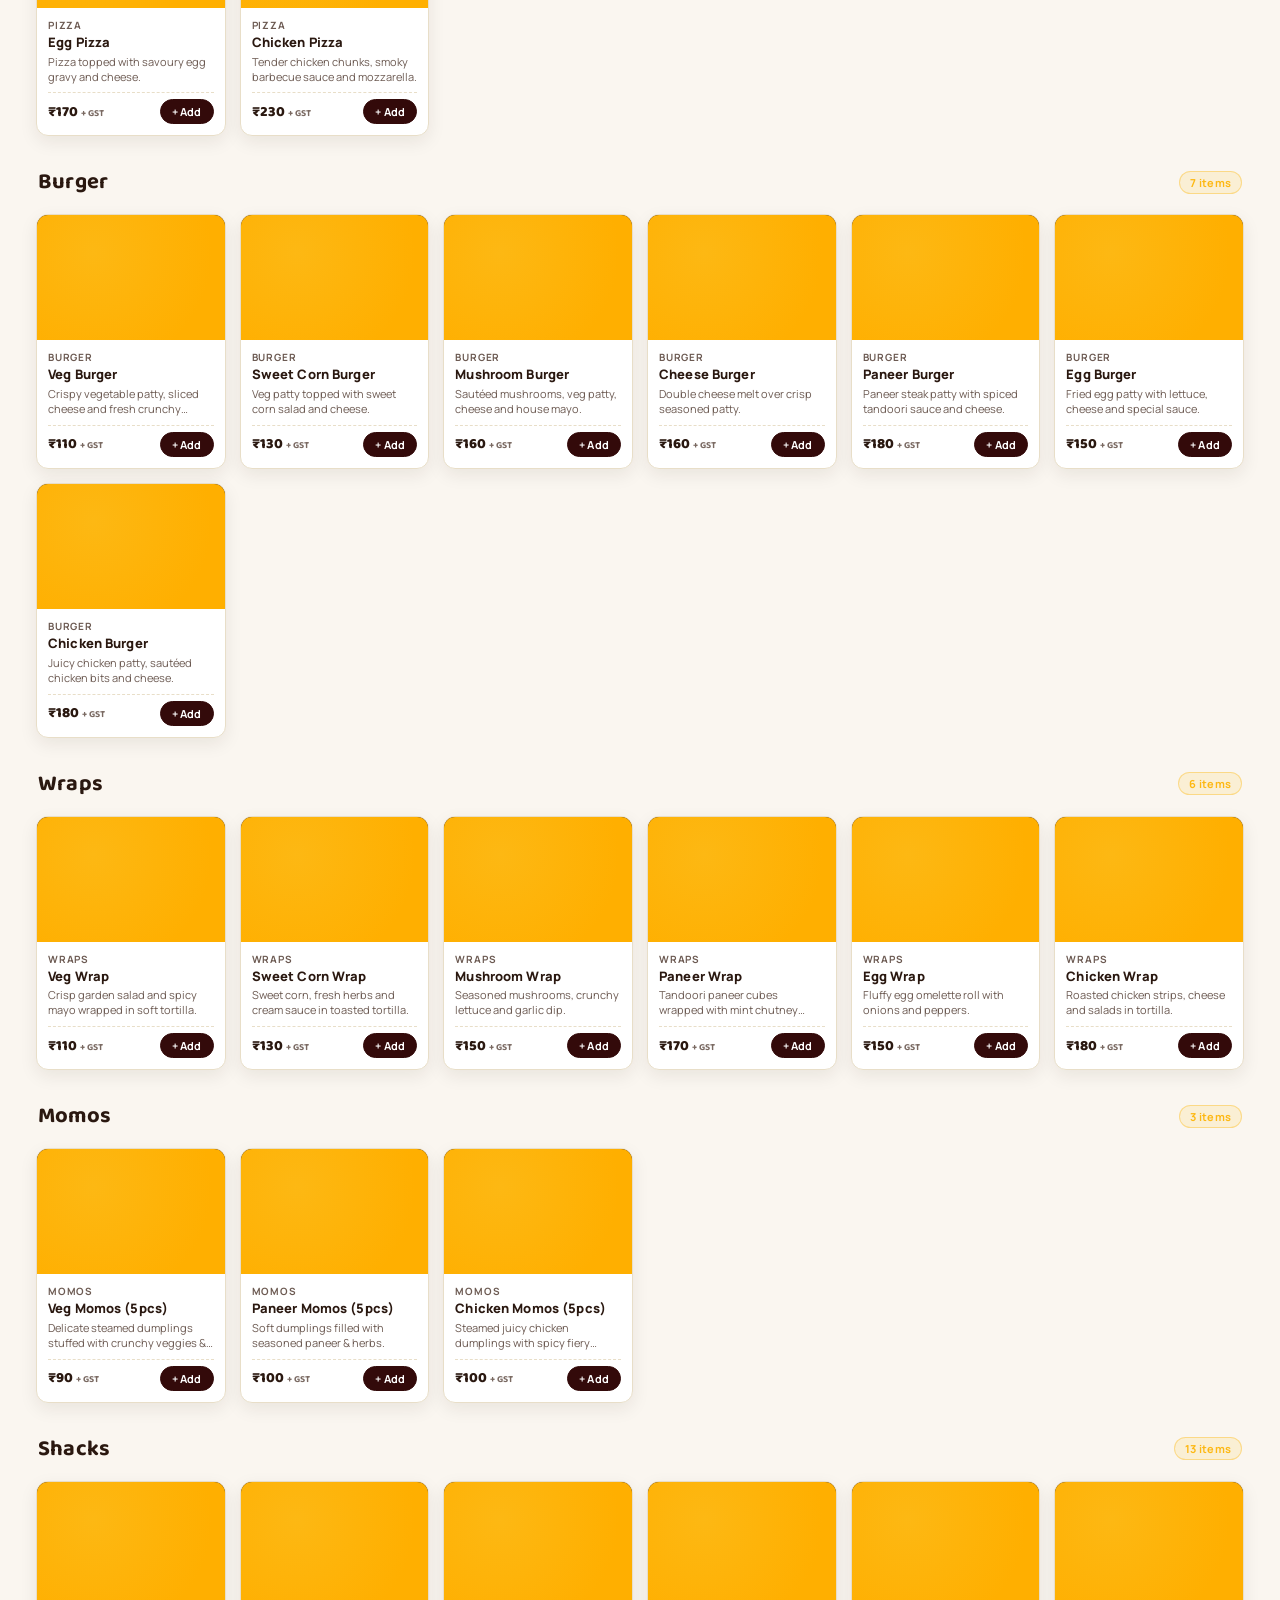
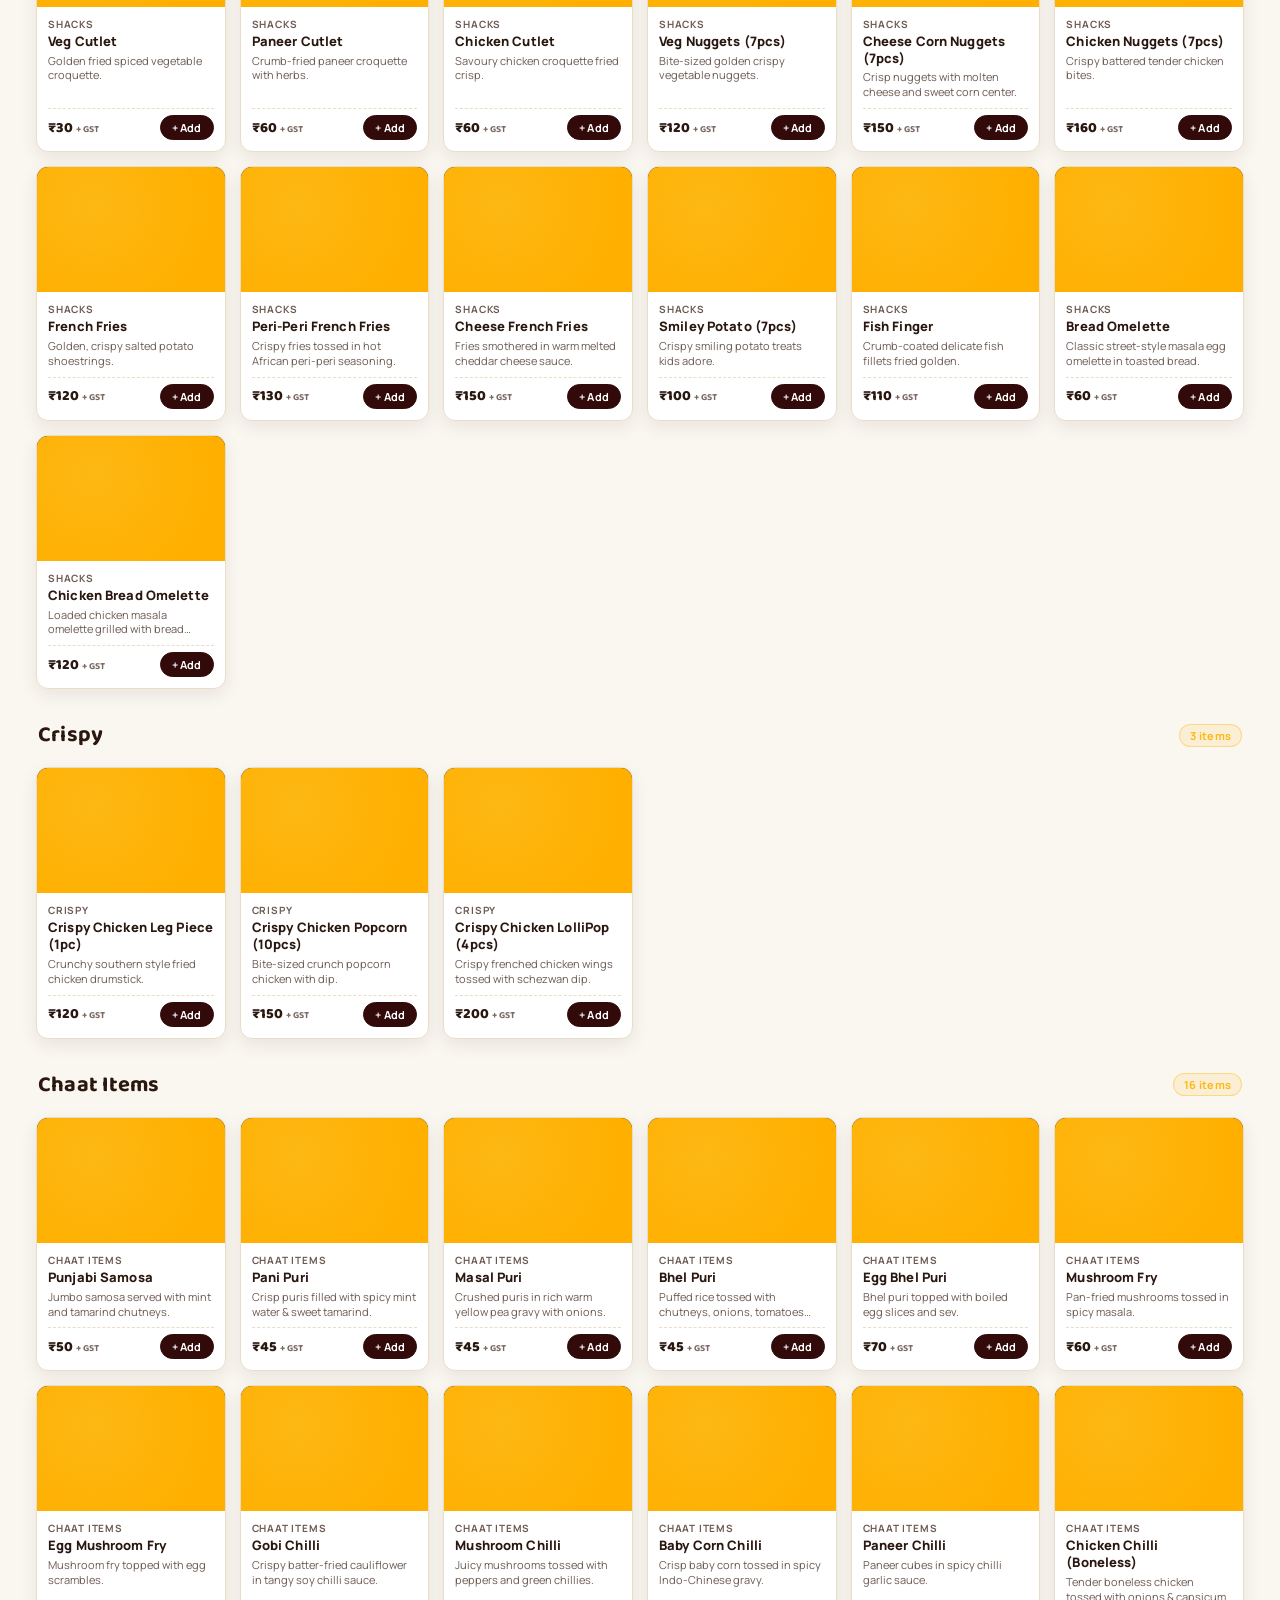
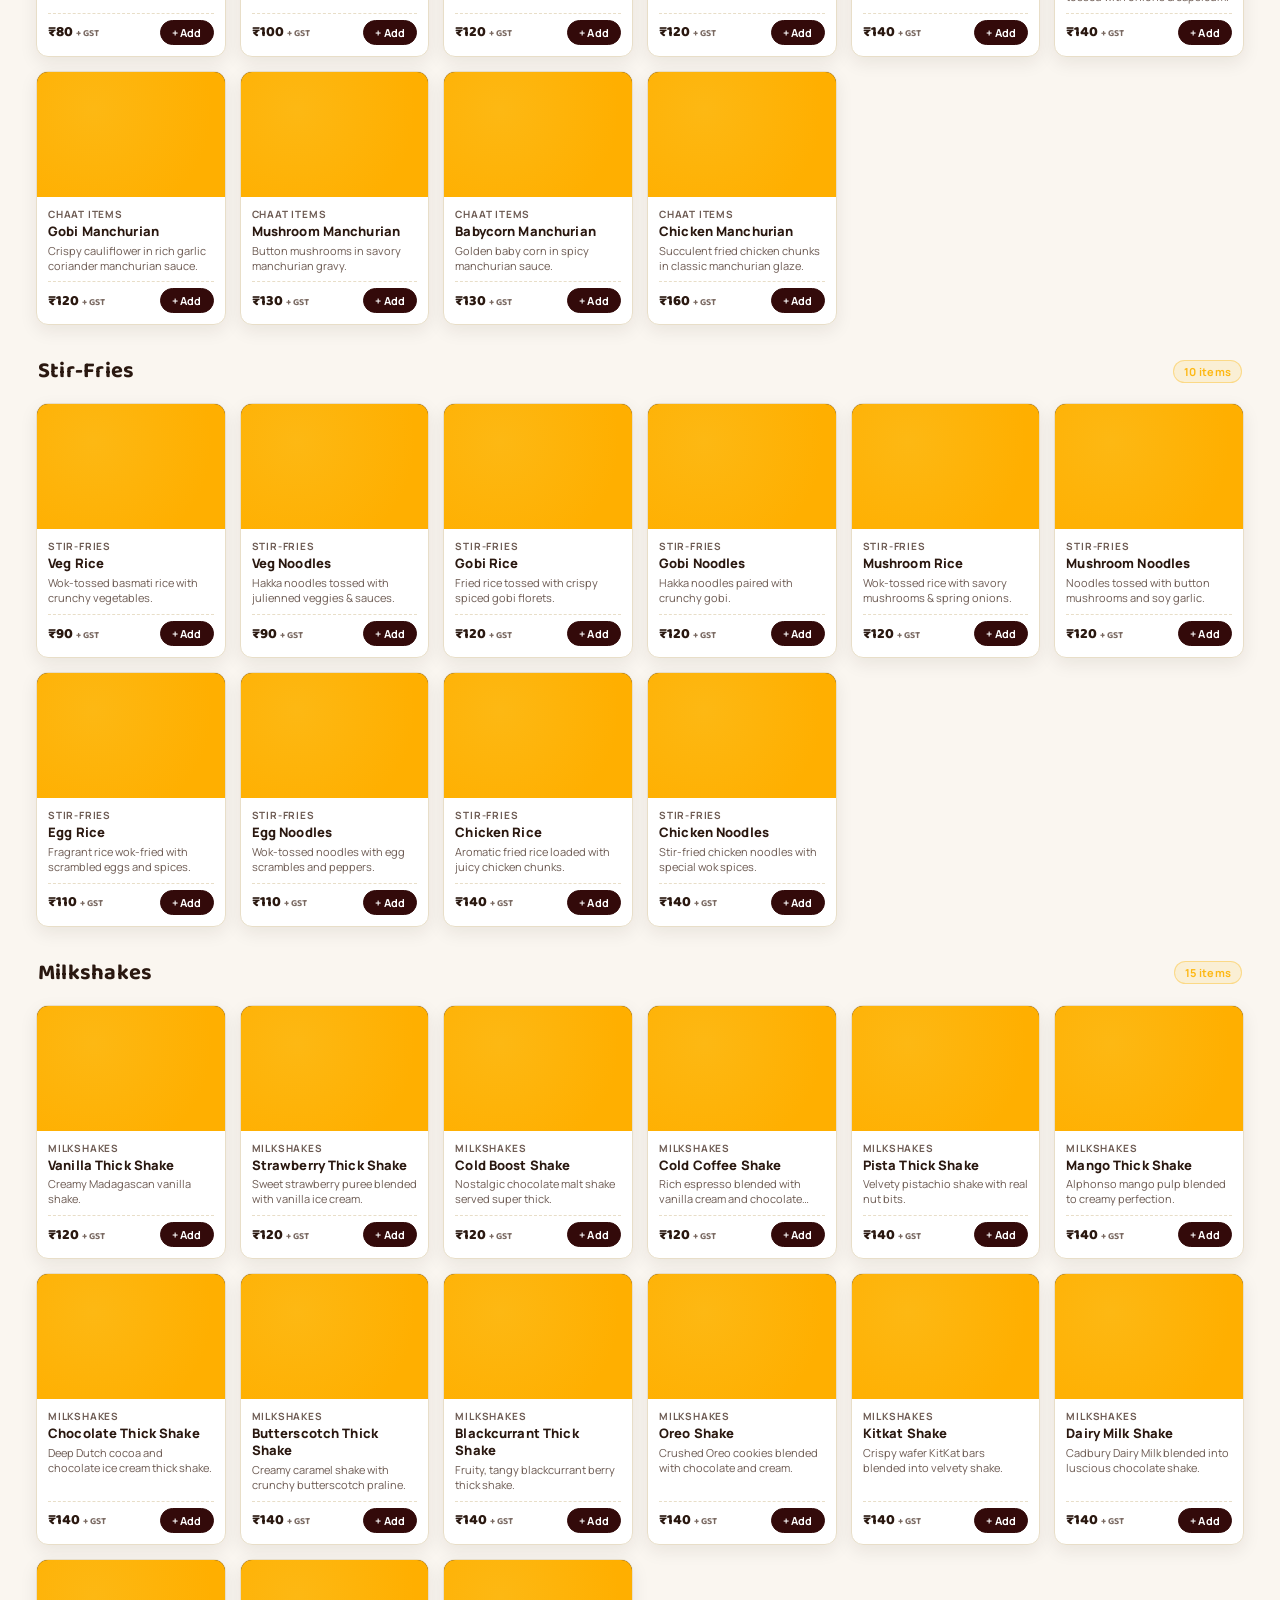
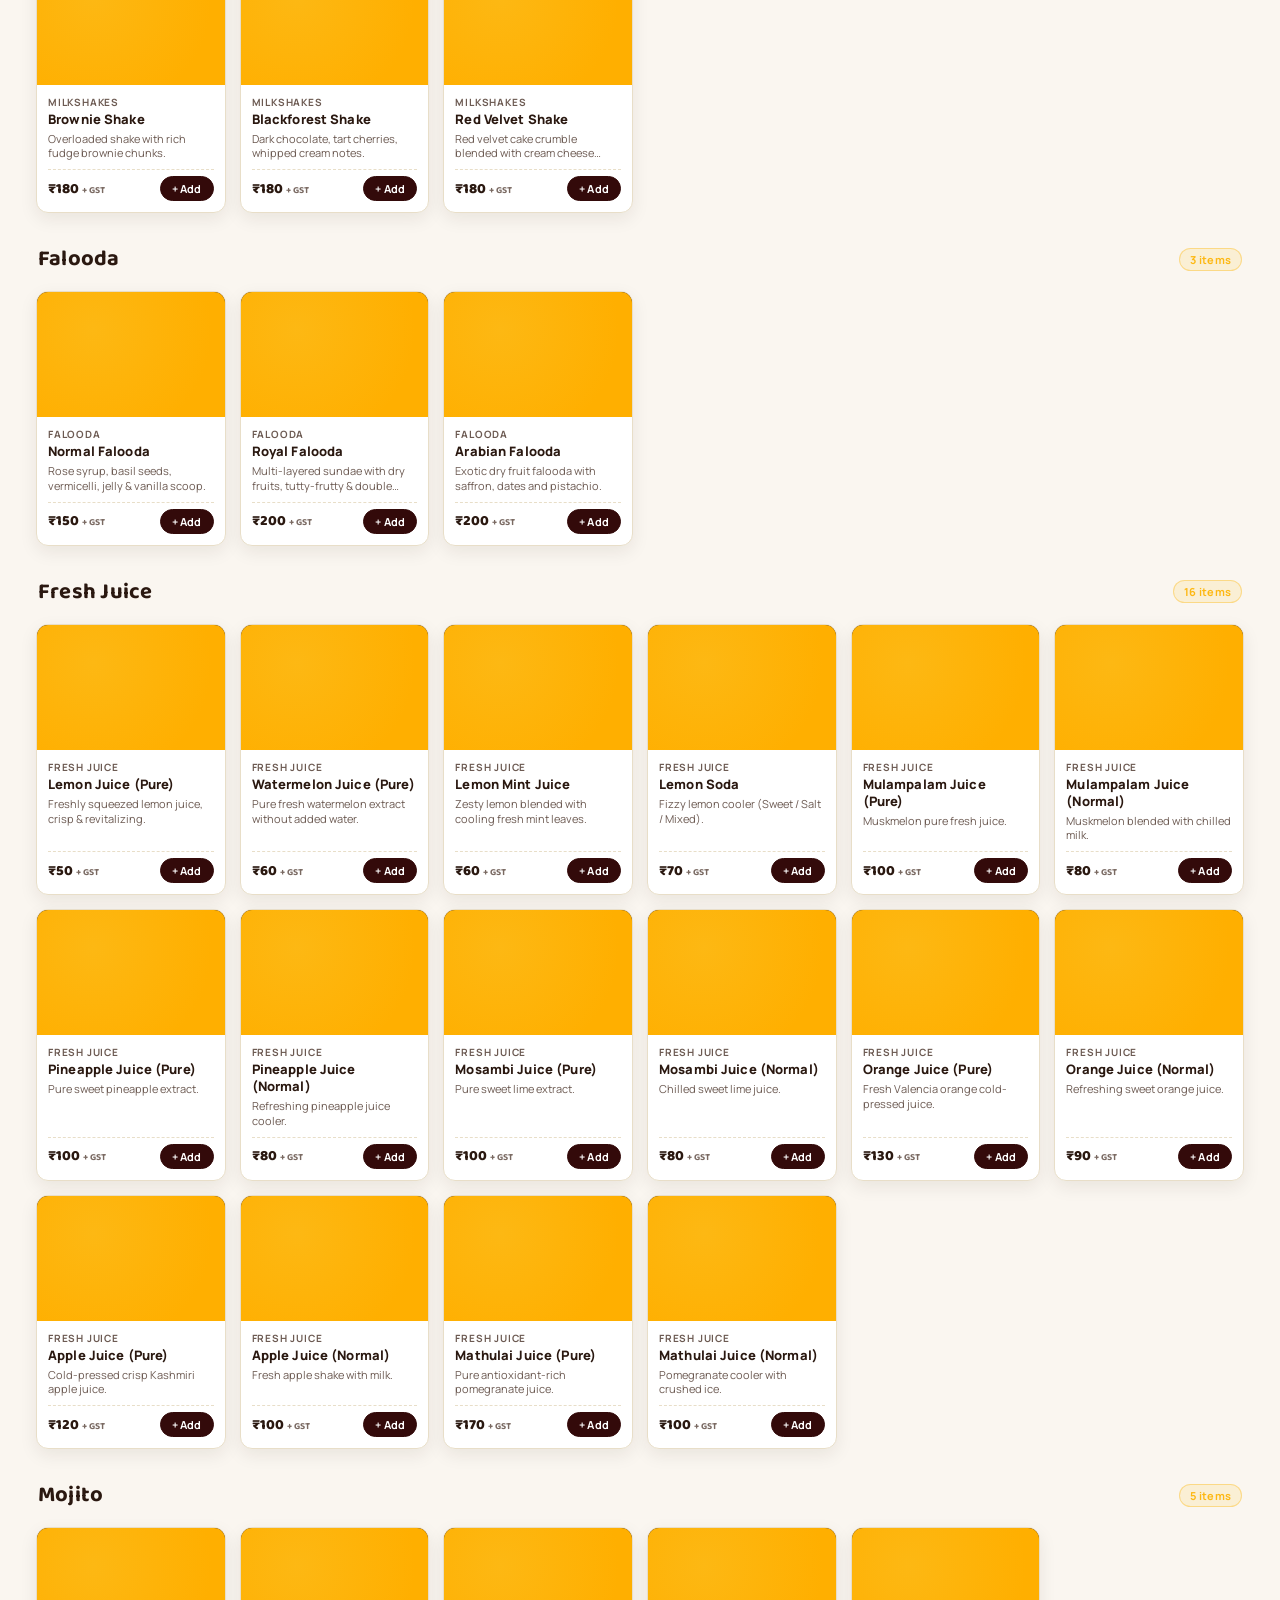
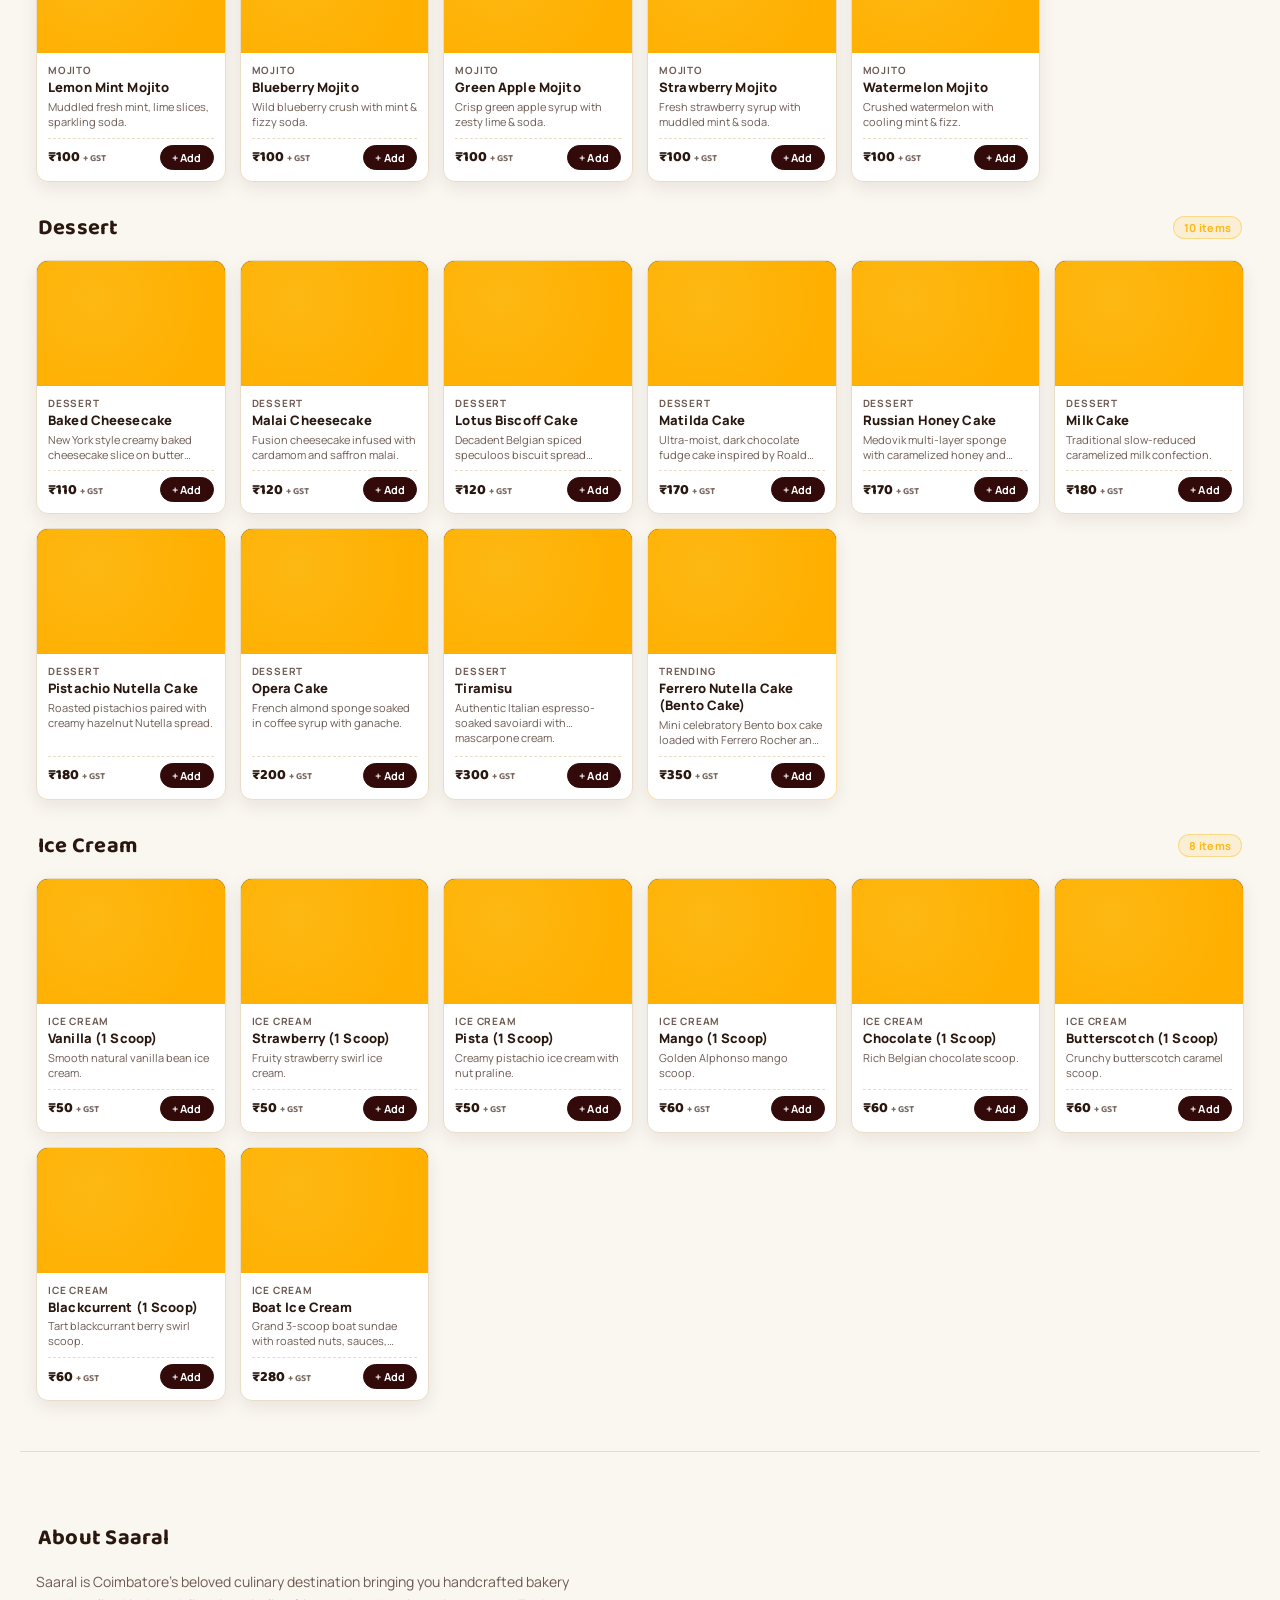
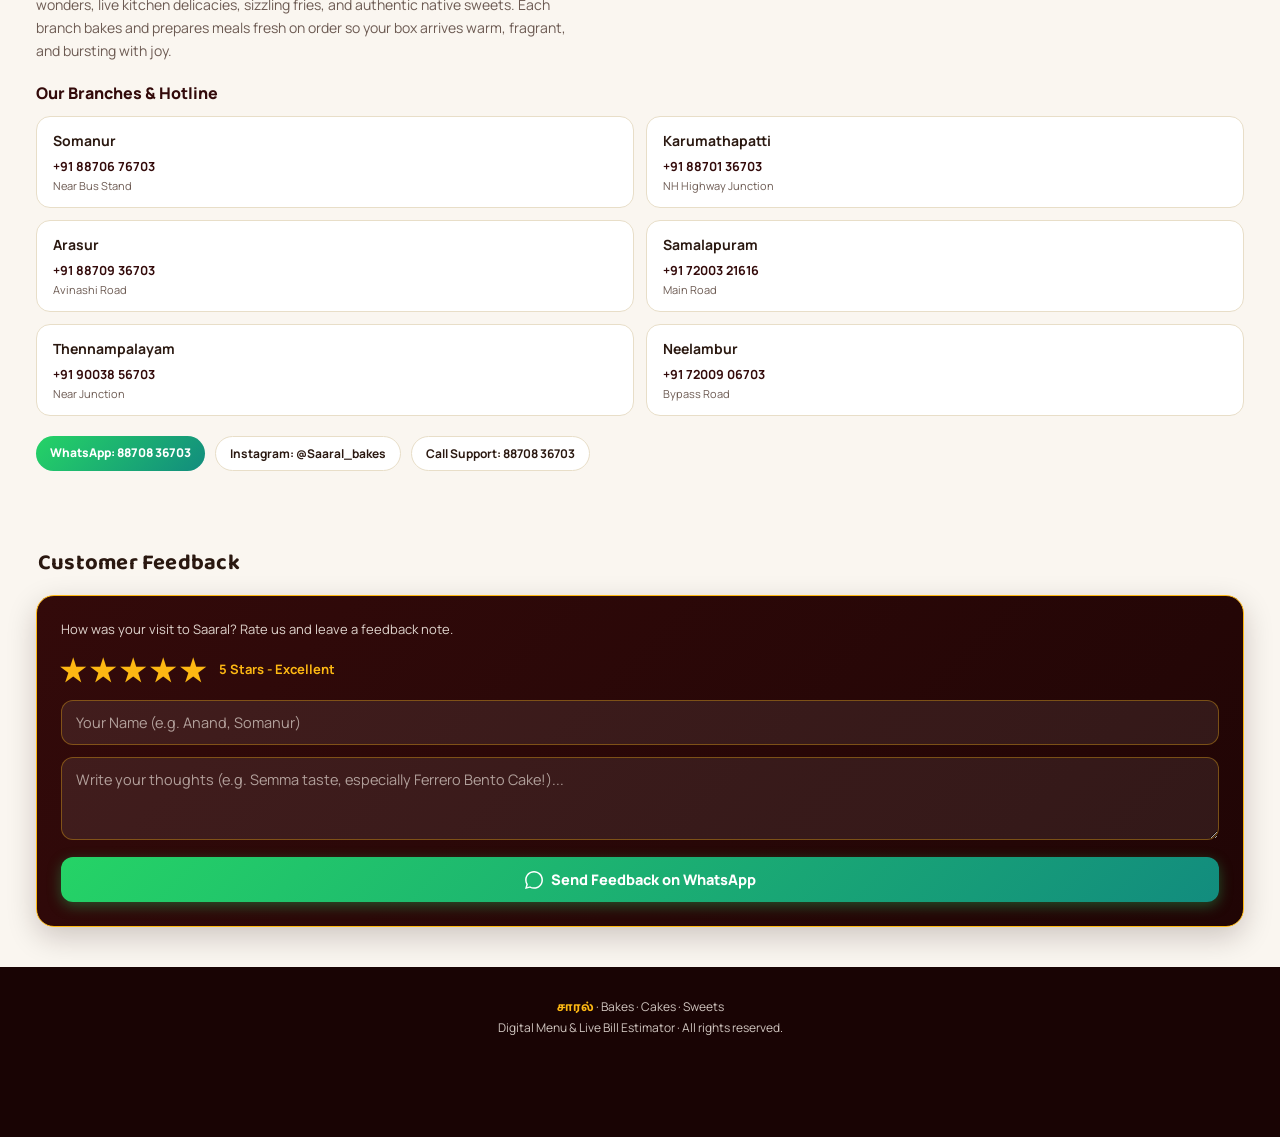
==== commit a47eb03d: "Update image source for Mushroom Fritters" ====
--- a/index.html
+++ b/index.html
@@ -1381,7 +1381,7 @@
   const DEFAULT_FOOD_IMAGES = {
   "White Tea": "images/whitw tea.png",
   "Kothumai Nattu Sakkarai Cake": "images/kothumai nattu sakkarai cake.png",
-  "Mushroom Fritters": "https://res.cloudinary.com/nv10e8u3/image/upload/v1787920213/mushroom_fritters.png",
+  "Mushroom Fritters": "images/mushroom fritters.png",
   "OG Rose Milk": "https://res.cloudinary.com/nv10e8u3/image/upload/v1787920218/og_rose_milk.png",
   "OG Badham Milk": "https://res.cloudinary.com/nv10e8u3/image/upload/v1787986503/og_Batham_milk.png",
   "Paneer Fingers": "https://res.cloudinary.com/nv10e8u3/image/upload/v1787920232/panner_fingers.png",
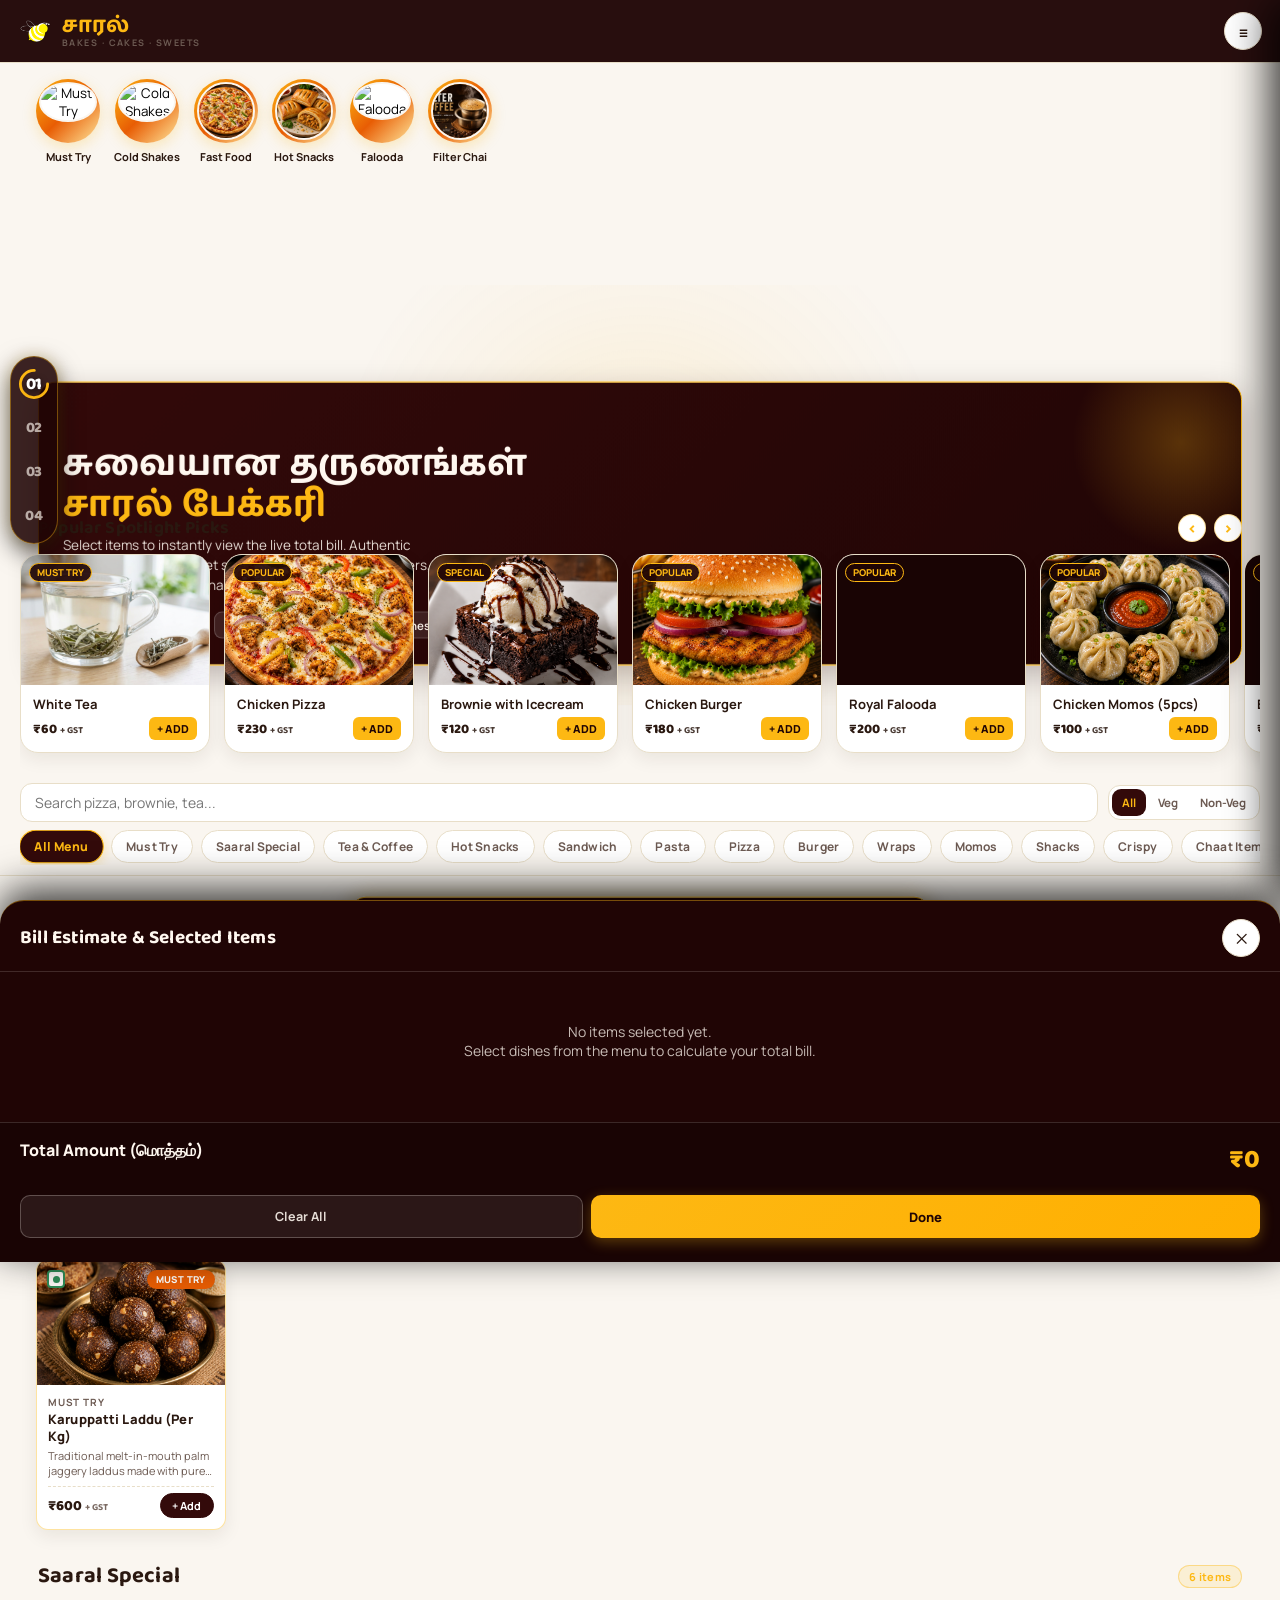
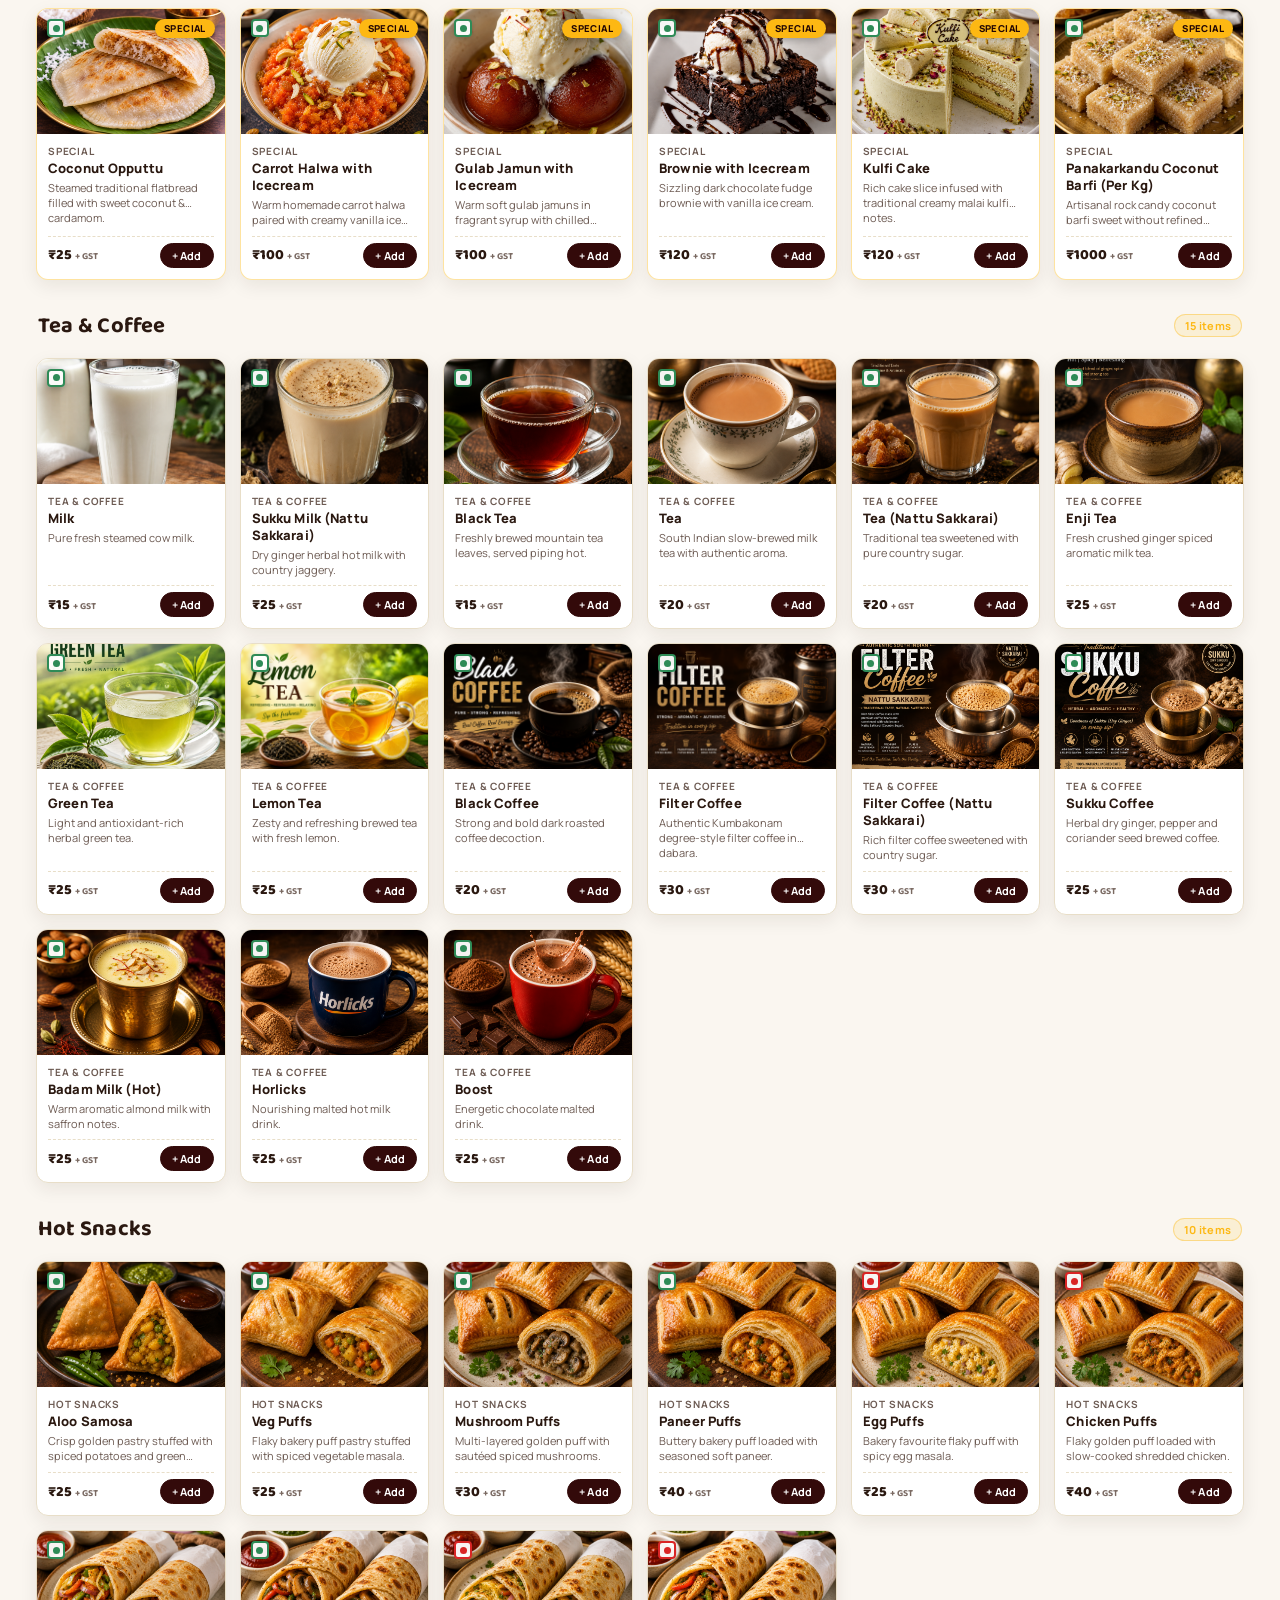
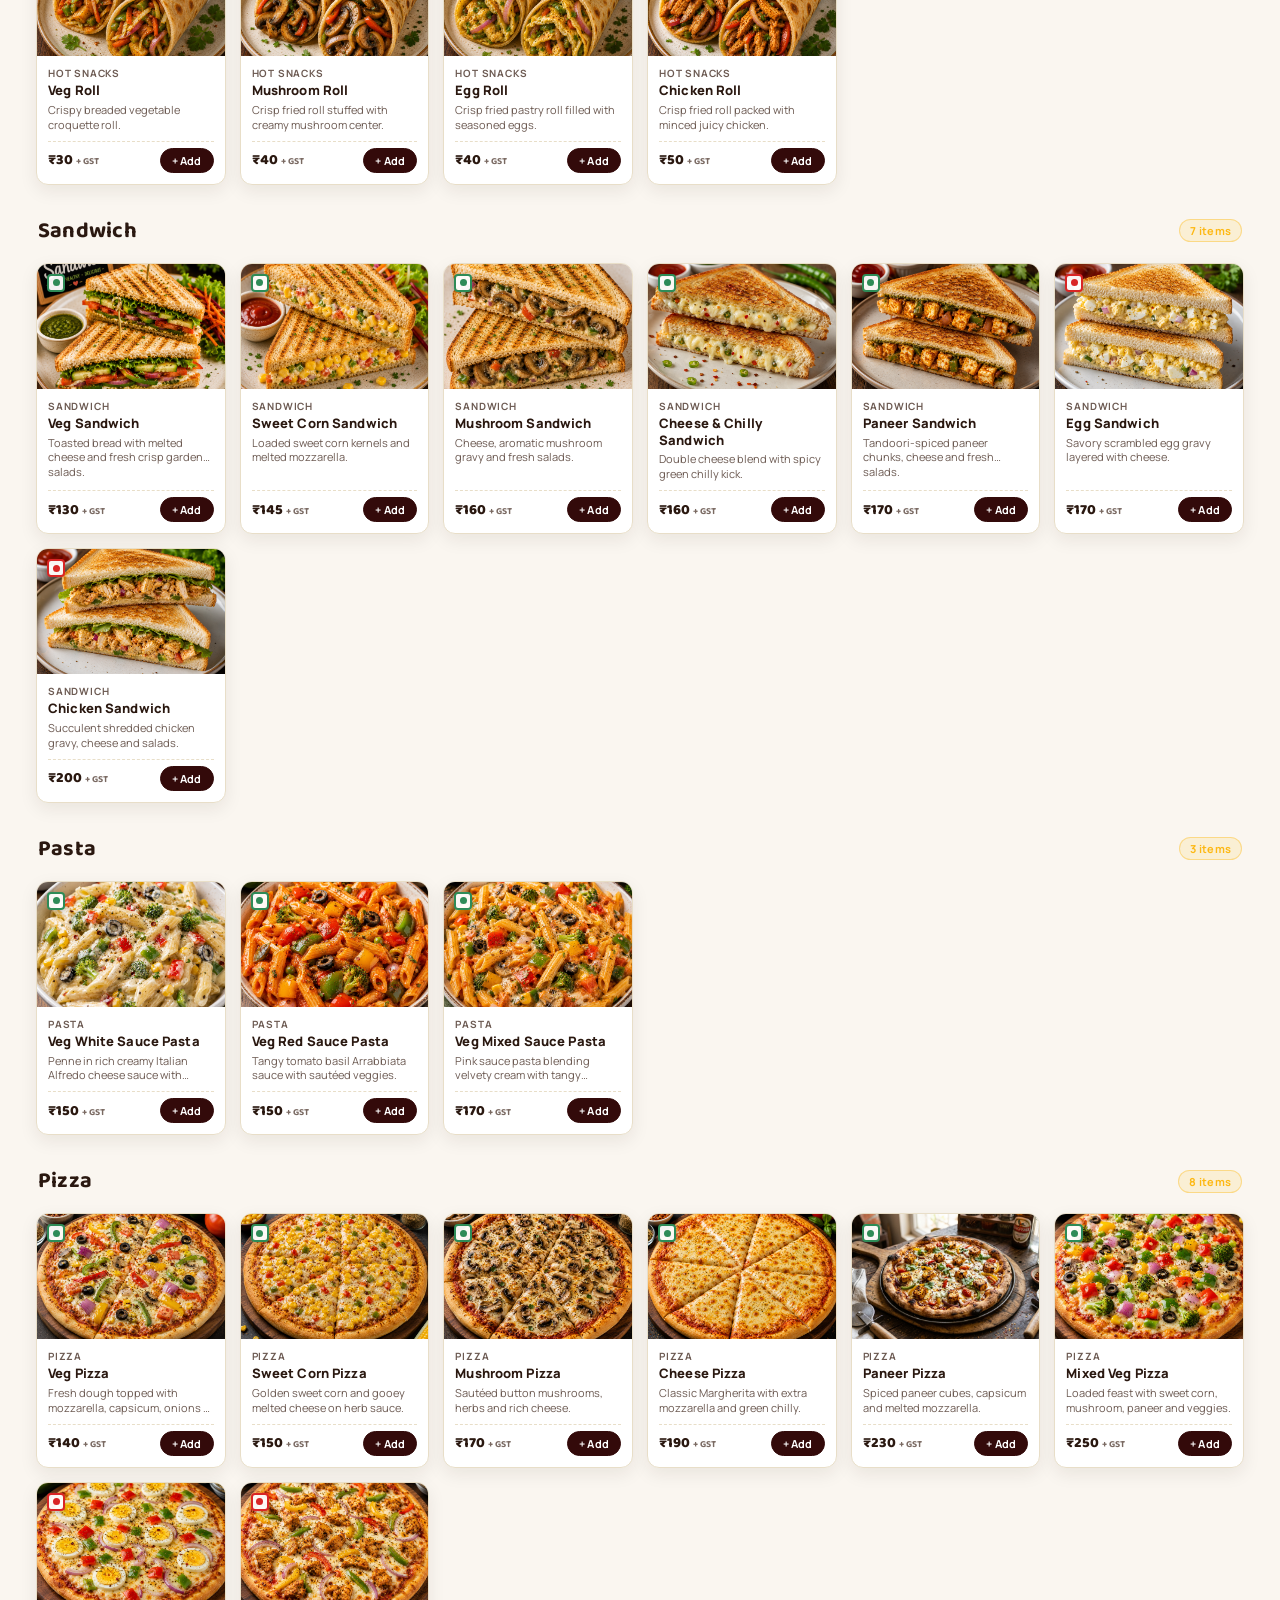
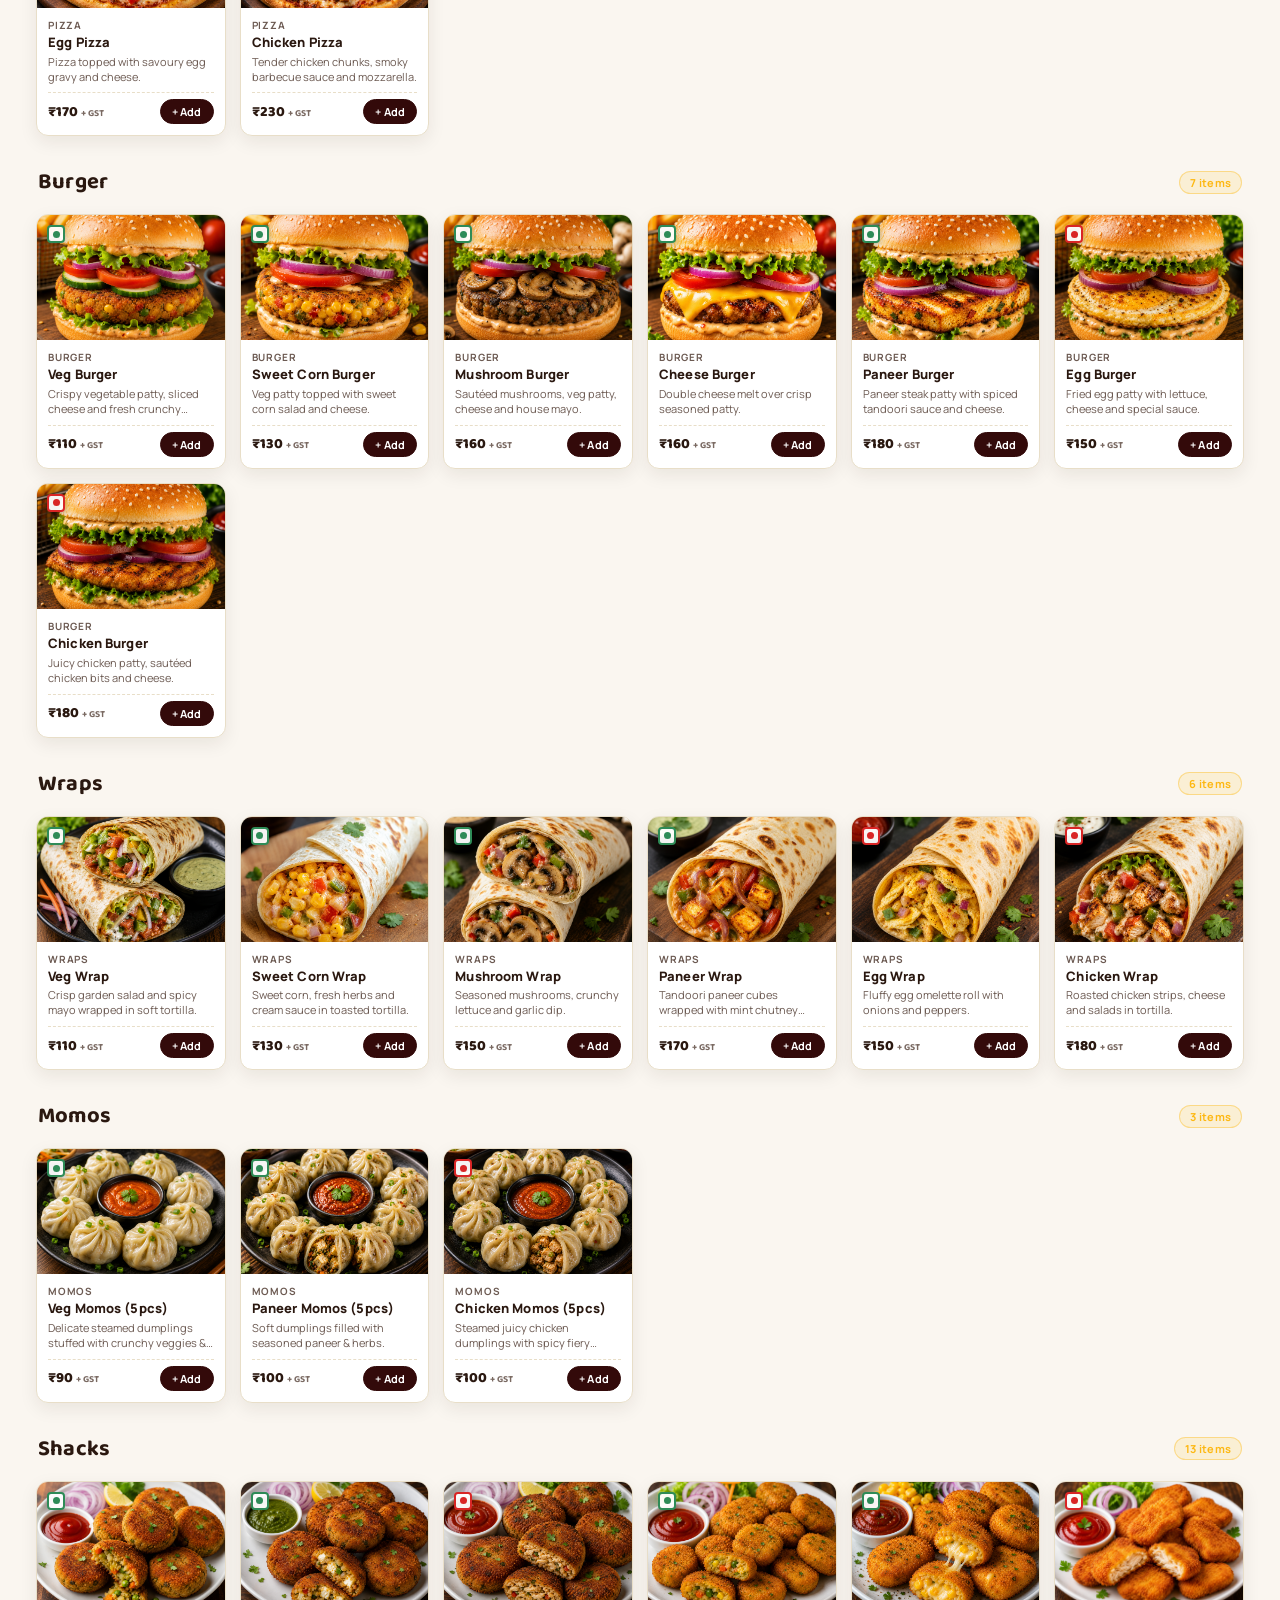
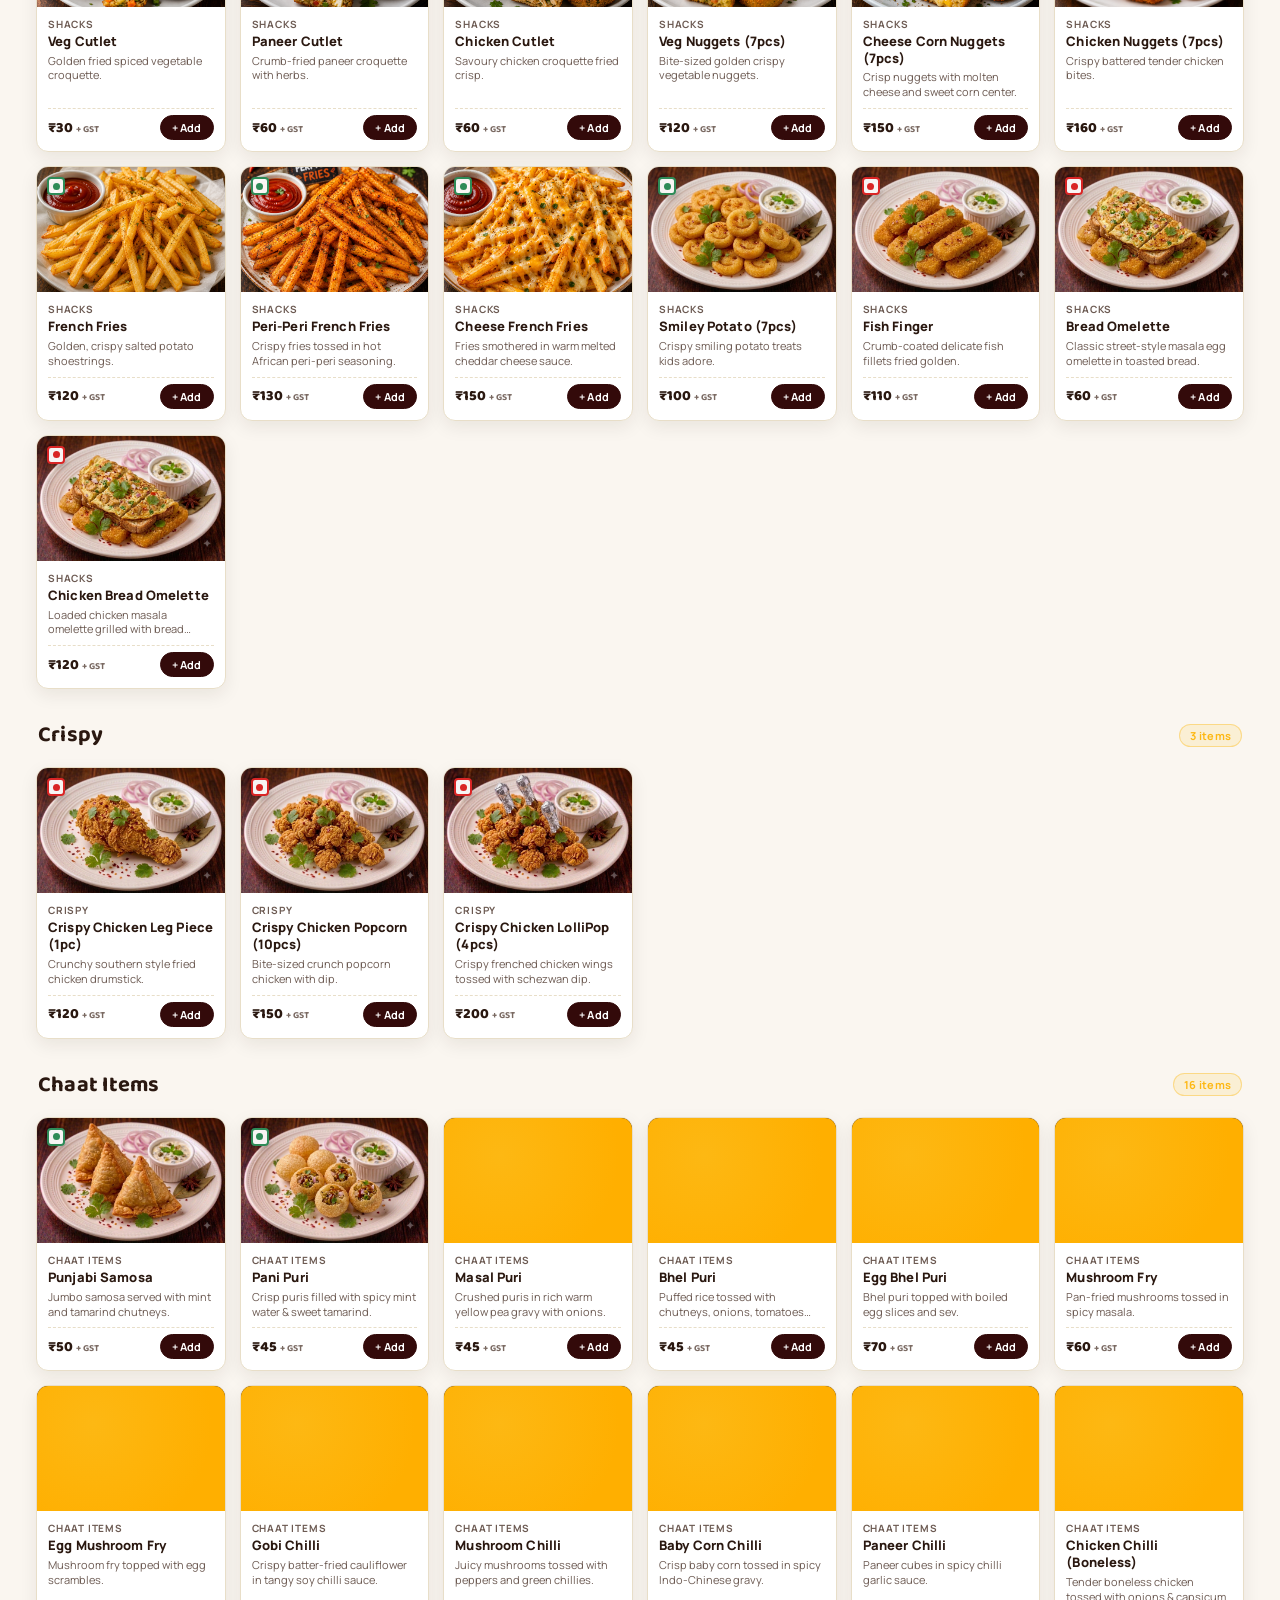
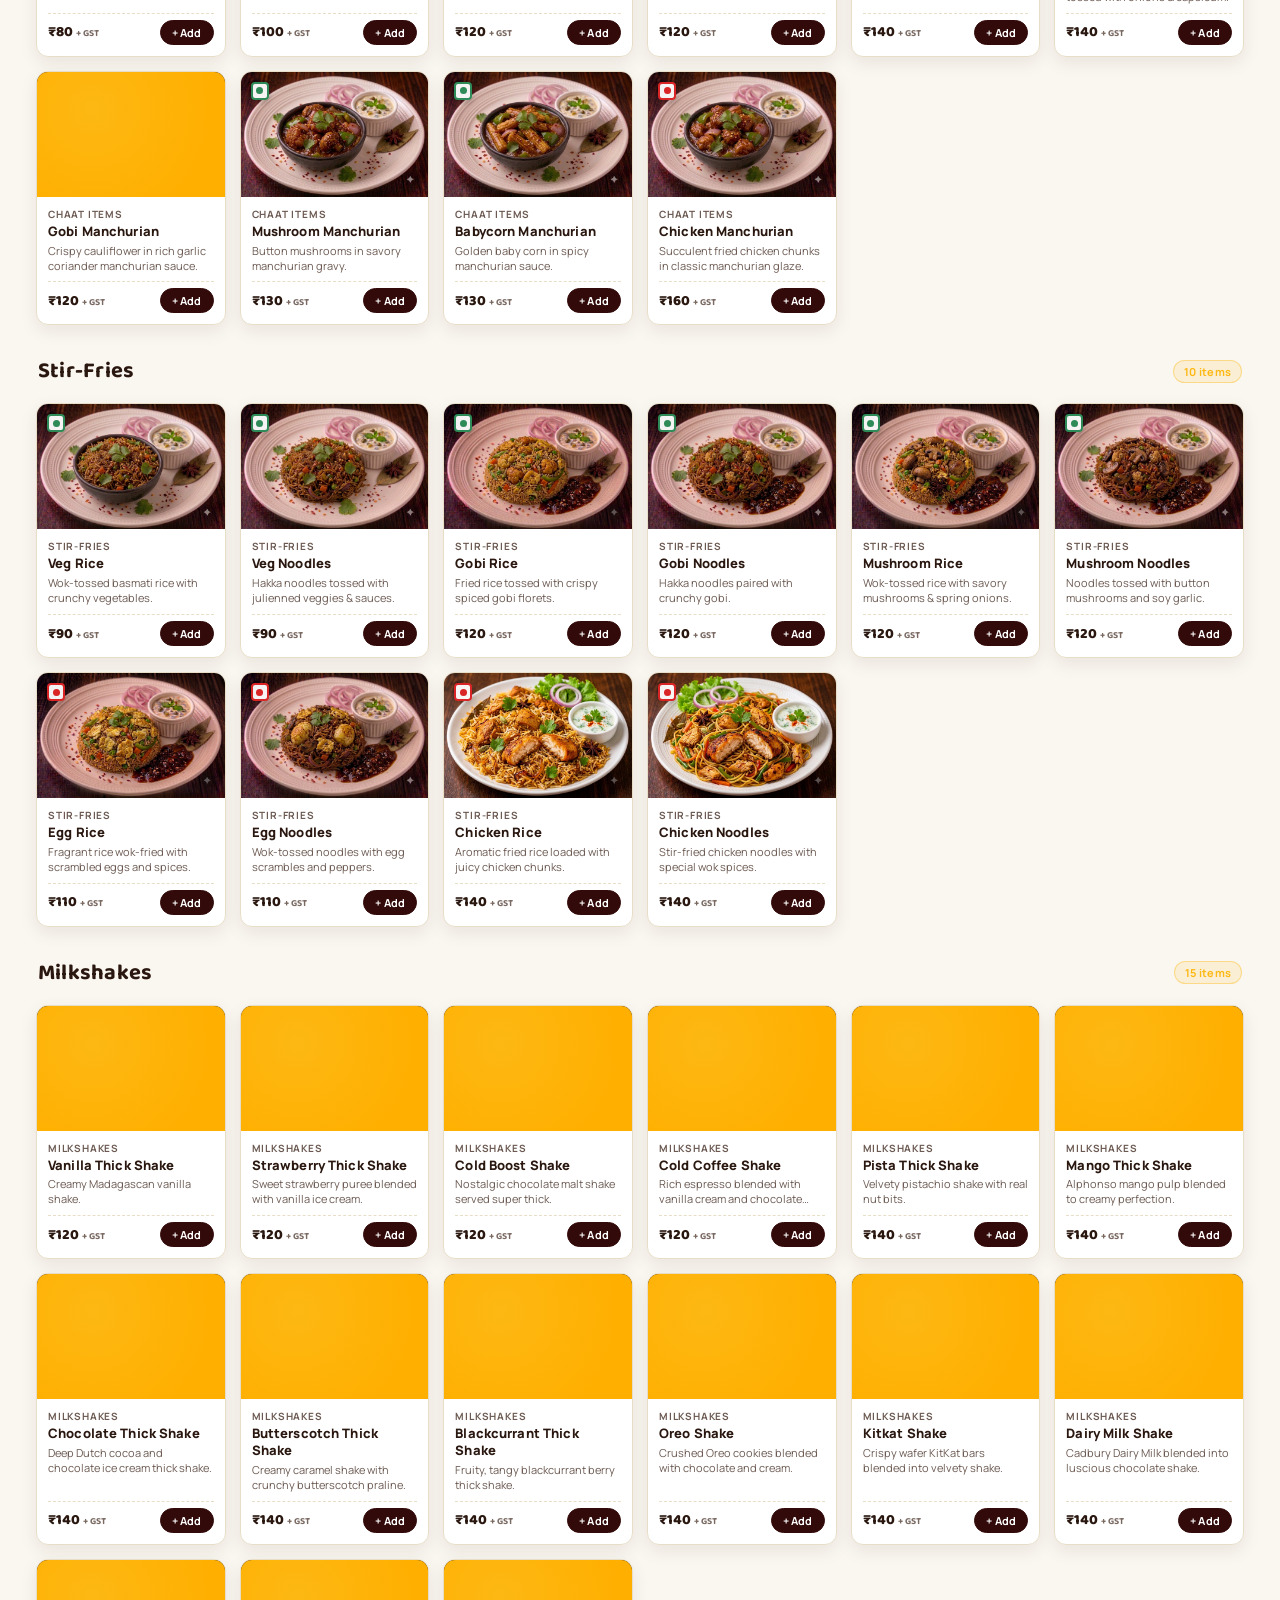
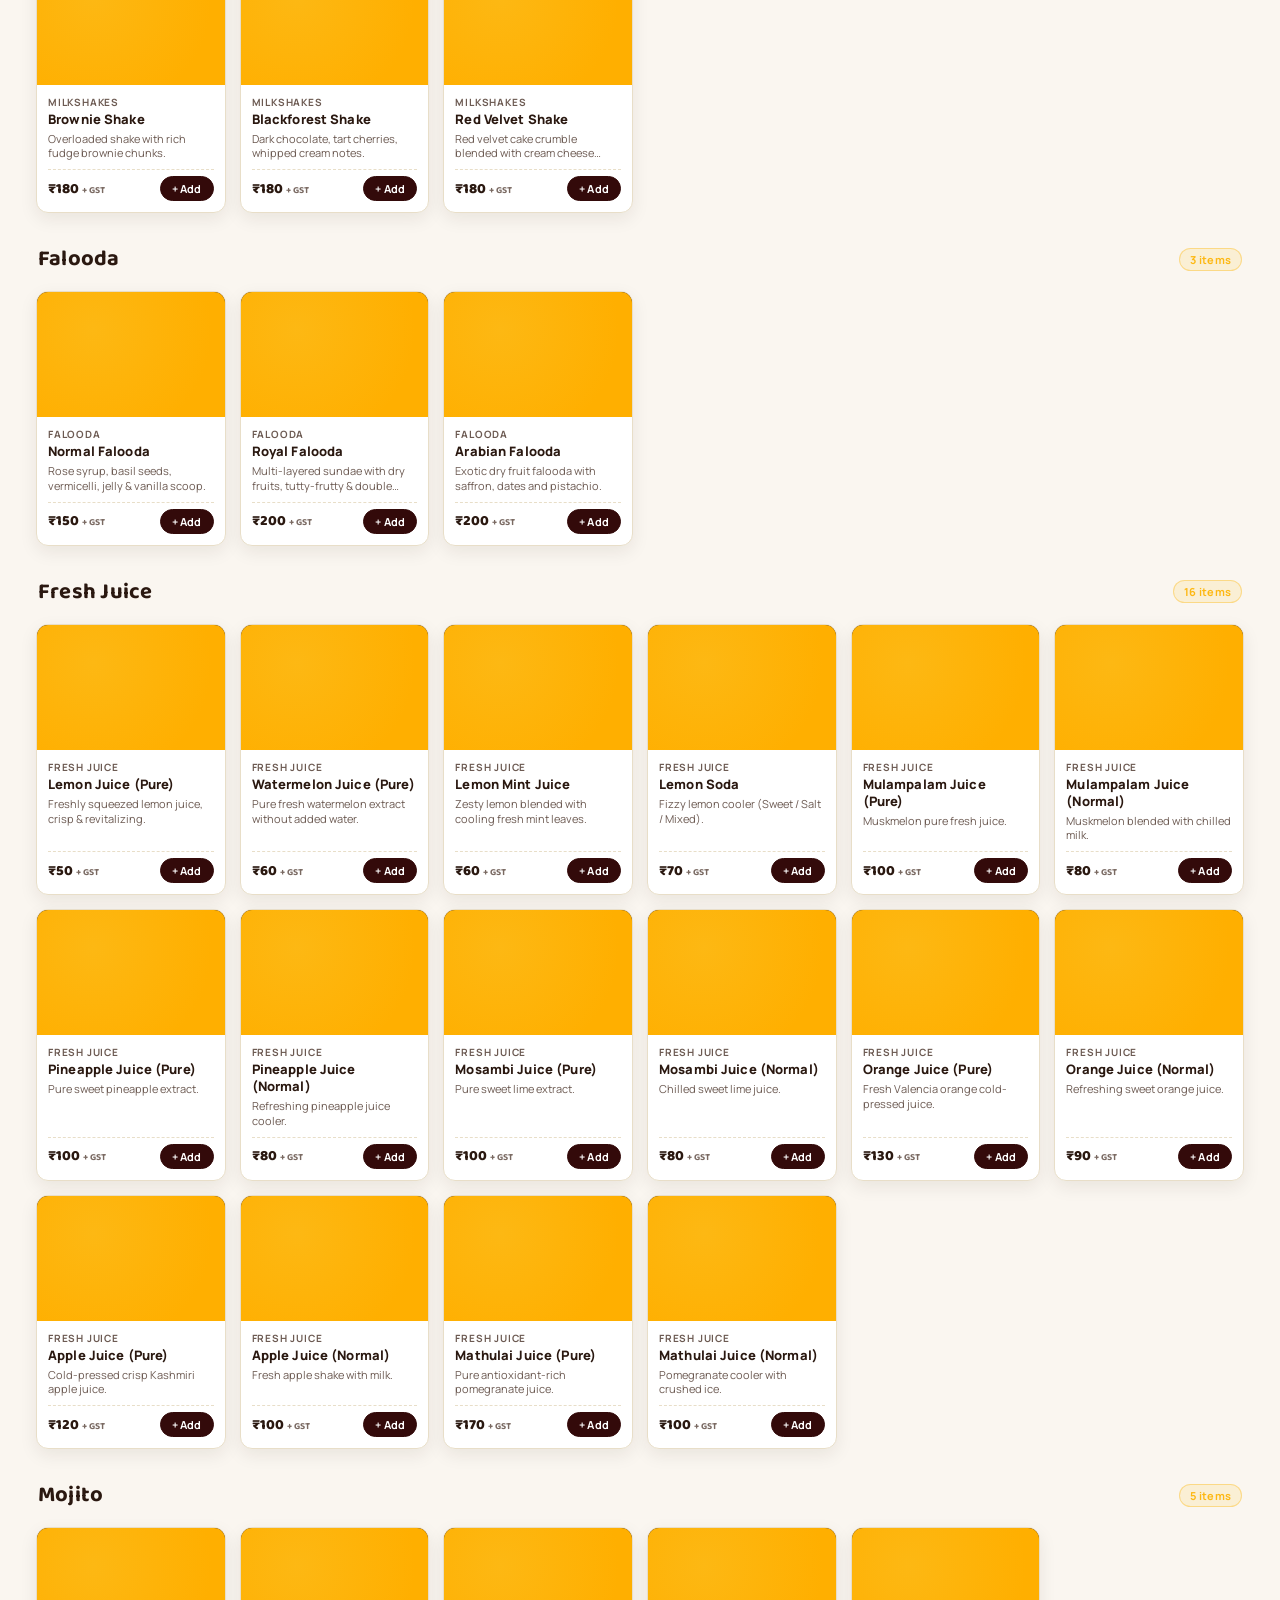
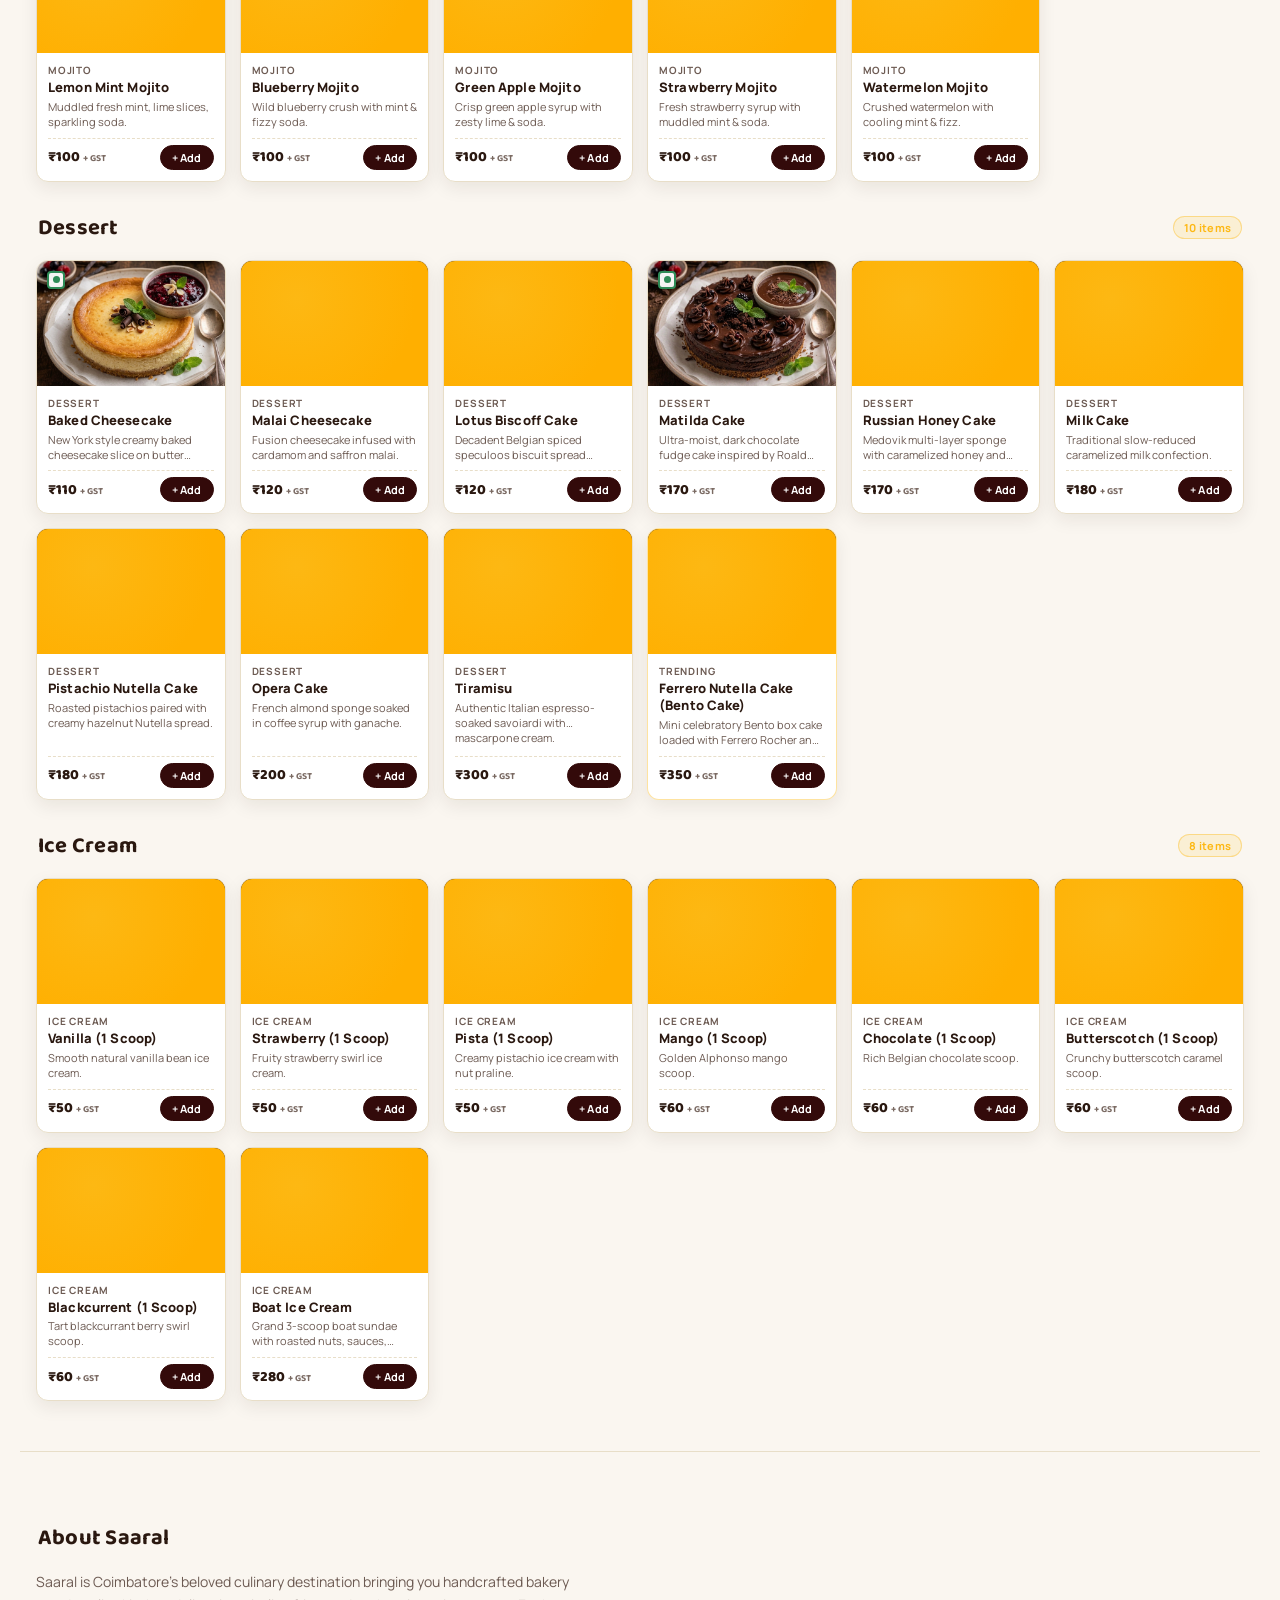
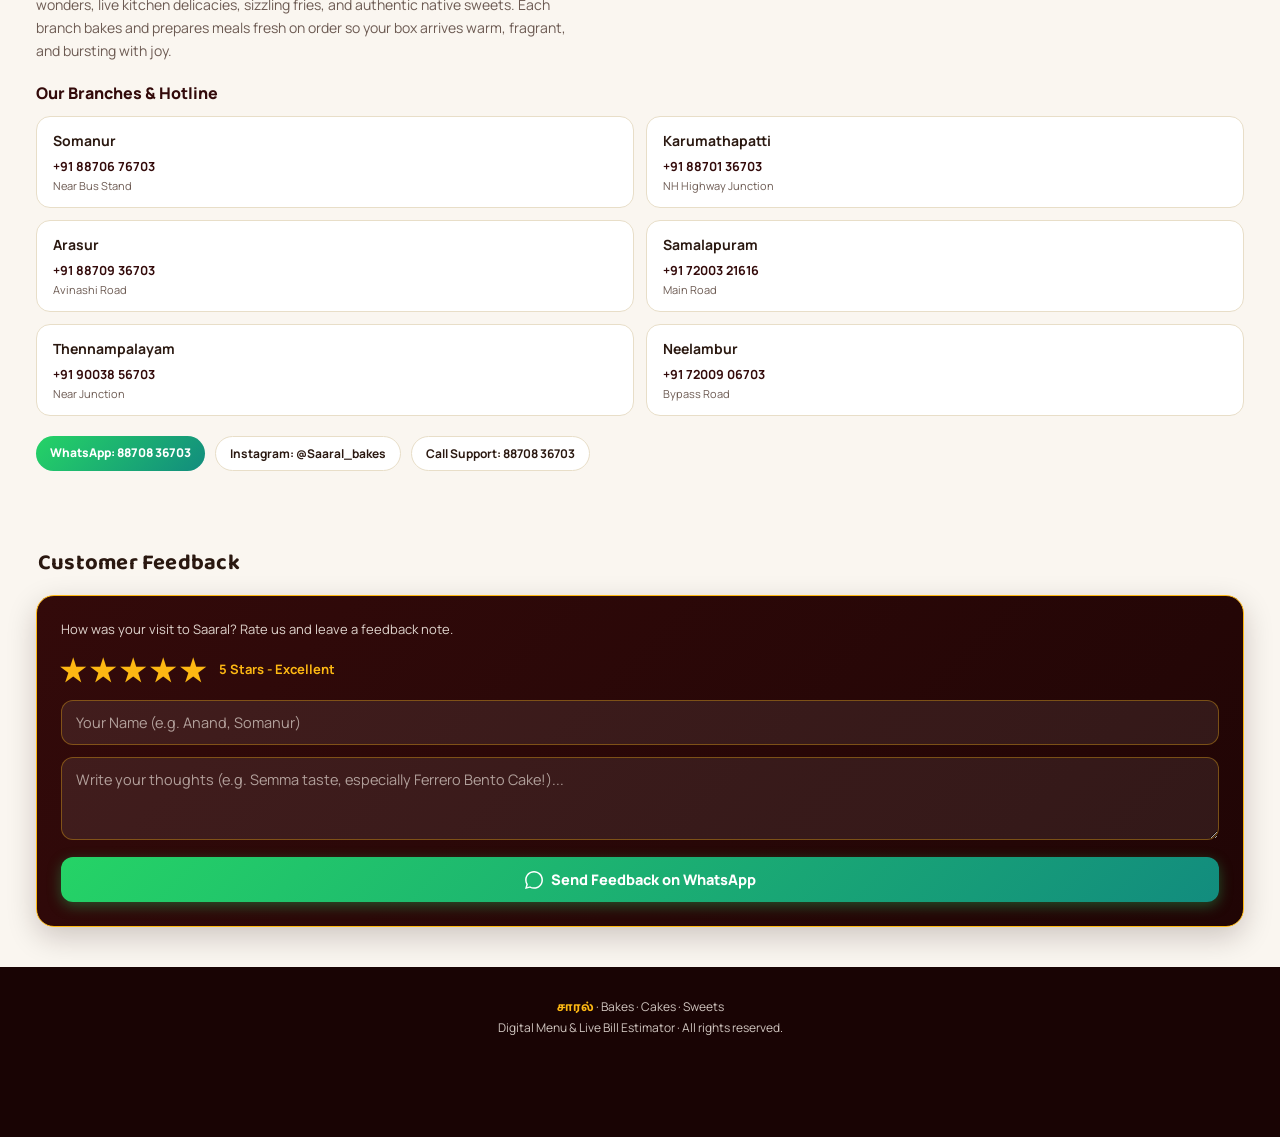
==== commit 96753435: "Update print statement from 'Hello' to 'Goodbye'" ====
--- a/index.html
+++ b/index.html
@@ -1,1907 +1,3252 @@
 <!DOCTYPE html>
 <html lang="ta">
+
 <head>
-<meta charset="UTF-8">
-<meta name="viewport" content="width=device-width, initial-scale=1.0, viewport-fit=cover">
-<title>Saaral — Bakes · Cakes · Sweets | சாரல்</title>
-<link rel="preconnect" href="https://fonts.googleapis.com">
-<link rel="preconnect" href="https://fonts.gstatic.com" crossorigin>
-<link href="https://fonts.googleapis.com/css2?family=Baloo+2:wght@500;600;700;800&family=Baloo+Thambi+2:wght@500;600;700;800&family=Manrope:wght@400;500;600;700;800&display=swap" rel="stylesheet">
-<script src="cloudinary-config.js"></script>
-<style>
-  :root {
-    /* Color Theme Tokens from ColorTheme.html */
-    --color-primary-dark: #200505;
-    --color-primary-brown: #330A0A;
-    --color-primary-light: #4A1212;
-    --color-chocolate-deep: #190404;
-    
-    --color-gold: #FDB813;
-    --color-gold-hover: #FFAF00;
-    --color-gold-light: #FFE89E;
-    --color-gold-glow: rgba(253, 184, 19, 0.4);
-    
-    --color-cream-bg: #FAF6F0;
-    --color-cream-card: #FFFFFF;
-    --color-cream-alt: #F4EFE6;
-    --color-cream-border: #E8DEC8;
-    
-    --color-text-dark: #2A1810;
-    --color-text-muted: #6C5A52;
-    --color-text-light: #FFF8F0;
-    
-    --color-accent-red: #D92525;
-    --color-accent-green: #2E8B57;
-    --color-accent-orange: #E85D04;
-
-    /* Theme Variable Aliases */
-    --ink: var(--color-cream-bg);
-    --ink-light: var(--color-cream-alt);
-    --panel: var(--color-cream-card);
-    --panel-2: var(--color-cream-alt);
-    --panel-hover: #F8F3EA;
-    --gold: var(--color-gold);
-    --gold-light: var(--color-gold-light);
-    --gold-glow: var(--color-gold-glow);
-    --gold-deep: var(--color-gold-hover);
-    --cream: var(--color-text-dark);
-    --cream-muted: var(--color-text-muted);
-    --leaf: var(--color-accent-green);
-    --leaf-bg: rgba(46, 139, 87, 0.12);
-    --cherry: var(--color-accent-red);
-    --cherry-bg: rgba(217, 37, 37, 0.12);
-    --line: var(--color-cream-border);
-    --line-gold: rgba(253, 184, 19, 0.4);
-    --radius: 18px;
-    --radius-sm: 12px;
-    --shadow-soft: 0 8px 24px rgba(42, 24, 16, 0.08);
-    --shadow-glow: 0 0 25px rgba(253, 184, 19, 0.35);
-    --transition: all 0.26s cubic-bezier(0.25, 1, 0.5, 1);
-  }
-
-  * { box-sizing: border-box; -webkit-tap-highlight-color: transparent; margin: 0; padding: 0; }
-  html { -webkit-text-size-adjust: 100%; scroll-behavior: smooth; }
-  body {
-    background-color: var(--color-cream-bg);
-    color: var(--color-text-dark);
-    font-family: 'Manrope', sans-serif;
-    -webkit-font-smoothing: antialiased;
-    overflow-x: hidden;
-    overscroll-behavior-y: none;
-    min-height: 100vh;
-    position: relative;
-  }
-  button, .tab, .nav-link, .story-chip, [role="button"] { touch-action: manipulation; }
-  
-  h1, h2, h3, .display {
-    font-family: 'Baloo 2', sans-serif;
-    font-weight: 700;
-    letter-spacing: 0.01em;
-  }
-  .tamil { font-family: 'Baloo Thambi 2', sans-serif; }
-  button { font-family: inherit; outline: none; }
-  ::-webkit-scrollbar { display: none; }
-  * { scrollbar-width: none; }
-
-  /* ================= BACKGROUND GLOW ================= */
-  .bg-glow-top {
-    position: fixed; top: -160px; left: 50%; transform: translateX(-50%);
-    width: 650px; height: 420px;
-    background: radial-gradient(circle, rgba(253, 184, 19, 0.12) 0%, rgba(255, 175, 0, 0.03) 50%, transparent 80%);
-    pointer-events: none; z-index: 0;
-  }
-
-
-
-  /* ================= SPLASH WITH CUTE FLYING BEE ================= */
-  #splash {
-    position: fixed; inset: 0; z-index: 1000;
-    background: radial-gradient(circle at 50% 25%, rgba(253, 184, 19, 0.24), transparent 65%), #200505;
-    display: flex; flex-direction: column; align-items: center; justify-content: center;
-    text-align: center; padding: 24px;
-    transition: opacity 0.6s cubic-bezier(0.4, 0, 0.2, 1), visibility 0.6s ease;
-  }
-  #splash.hide { opacity: 0; visibility: hidden; pointer-events: none; }
-
-  .bee-stage {
-    position: relative; width: 170px; height: 170px; margin: 0 auto 16px;
-    display: flex; align-items: center; justify-content: center;
-  }
-  .orbit-track {
-    position: absolute; inset: 12px; border-radius: 50%;
-    border: 1.5px dashed rgba(253, 184, 19, 0.4);
-    animation: rotateTrack 20s linear infinite;
-  }
-  .orbit-glow {
-    position: absolute; inset: 22px; border-radius: 50%;
-    background: radial-gradient(circle, rgba(253, 184, 19, 0.3) 0%, rgba(255, 175, 0, 0.08) 50%, transparent 75%);
-    animation: pulseAura 2.2s ease-in-out infinite alternate;
-  }
-  .center-flower {
-    position: relative; z-index: 2; width: 56px; height: 56px; border-radius: 50%;
-    background: linear-gradient(135deg, var(--gold) 0%, var(--gold-deep) 100%);
-    display: flex; align-items: center; justify-content: center; font-size: 24px;
-    box-shadow: 0 0 20px rgba(253, 184, 19, 0.5);
-    animation: flowerPop 1s ease-out;
-  }
-
-  .bee-fly-carrier {
-    position: absolute; inset: 0;
-    animation: beeOrbit 3.8s linear 0.8s infinite;
-  }
-  .bee-sprite {
-    position: absolute; top: -10px; left: 50%; margin-left: -18px;
-    width: 36px; height: 36px; display: inline-block;
-    animation: beeSwoopIn 0.8s cubic-bezier(0.2, 0.8, 0.2, 1) forwards, beeWiggle 0.35s ease-in-out infinite alternate;
-    transform-origin: center center;
-  }
-
-  @keyframes rotateTrack { 100% { transform: rotate(360deg); } }
-  @keyframes pulseAura { 0% { transform: scale(0.88); opacity: 0.5; } 100% { transform: scale(1.16); opacity: 1; } }
-  @keyframes flowerPop { 0% { transform: scale(0); } 70% { transform: scale(1.15); } 100% { transform: scale(1); } }
-  
-  @keyframes beeSwoopIn {
-    0% { transform: translate(-140px, -180px) scale(0.2) rotate(-45deg); opacity: 0; }
-    50% { transform: translate(30px, -40px) scale(1.2) rotate(20deg); opacity: 1; }
-    100% { transform: translate(0, 0) scale(1) rotate(0deg); opacity: 1; }
-  }
-  @keyframes beeOrbit {
-    0% { transform: rotate(0deg); }
-    100% { transform: rotate(360deg); }
-  }
-  @keyframes beeWiggle {
-    0% { transform: rotate(-8deg) scale(0.95); }
-    100% { transform: rotate(8deg) scale(1.05); }
-  }
-
-  .splash-eyebrow {
-    font-family: 'Baloo Thambi 2', sans-serif;
-    font-size: 15px; color: var(--gold); letter-spacing: 0.05em;
-    opacity: 0; animation: fadeUp 0.8s ease 0.3s forwards;
-  }
-  .splash-word {
-    font-family: 'Baloo Thambi 2', sans-serif;
-    font-weight: 800; font-size: clamp(62px, 16vw, 98px);
-    background: linear-gradient(135deg, #FFF8F0 30%, #FDB813 75%, #FFE89E 100%);
-    -webkit-background-clip: text; -webkit-text-fill-color: transparent;
-    line-height: 1; margin: 4px 0 6px;
-    opacity: 0; animation: fadeUp 0.8s ease 0.45s forwards;
-  }
-  .splash-tag {
-    font-size: 13px; letter-spacing: 0.22em; text-transform: uppercase;
-    color: var(--cream-muted); font-weight: 700;
-    opacity: 0; animation: fadeUp 0.8s ease 0.6s forwards;
-  }
-  .splash-enter {
-    margin-top: 26px; border: 1.5px solid var(--gold);
-    background: linear-gradient(135deg, rgba(253, 184, 19, 0.2), rgba(255, 175, 0, 0.35));
-    color: var(--cream); font-weight: 800; padding: 13px 34px; border-radius: 999px;
-    font-size: 13px; letter-spacing: 0.08em; text-transform: uppercase; cursor: pointer;
-    box-shadow: 0 4px 18px rgba(253, 184, 19, 0.3);
-    opacity: 0; animation: fadeUp 0.8s ease 0.75s forwards;
-    transition: var(--transition);
-  }
-  .splash-enter:hover { transform: translateY(-2px) scale(1.03); background: var(--gold); color: var(--ink); }
-  .splash-enter:active { transform: scale(0.96); }
-
-  .splash-skip {
-    position: absolute; top: 22px; right: 22px; background: rgba(255,255,255,0.06);
-    border: 1px solid var(--line); border-radius: 20px; padding: 6px 14px;
-    color: var(--cream-muted); font-size: 12px; letter-spacing: 0.05em; cursor: pointer;
-    font-weight: 700; transition: var(--transition);
-  }
-  .splash-skip:hover { background: rgba(255,255,255,0.15); color: var(--cream); }
-
-  @keyframes fadeUp {
-    from { opacity: 0; transform: translateY(16px); }
-    to { opacity: 1; transform: translateY(0); }
-  }
-
-  /* ================= TOPBAR ================= */
-  header.topbar {
-    position: sticky; top: var(--topbar-top, 0px); z-index: 100;
-    background: rgba(32, 5, 5, 0.96);
-    border-bottom: 1px solid var(--line);
-    padding: 12px 18px;
-    padding-top: calc(12px + env(safe-area-inset-top));
-    display: flex; align-items: center; justify-content: space-between; gap: 12px;
-  }
-  .brand-mini {
-    display: flex; align-items: center; gap: 10px; cursor: pointer; text-decoration: none;
-  }
-  .brand-logo-img {
-    width: 34px; height: 34px; object-fit: contain; display: block;
-    transition: transform 0.3s cubic-bezier(0.34, 1.56, 0.64, 1);
-  }
-  .brand-mini:hover .brand-logo-img { transform: rotate(-10deg) scale(1.12); }
-  .brand-title { display: flex; flex-direction: column; line-height: 1.1; }
-  .brand-title b { font-family: 'Baloo Thambi 2', sans-serif; color: var(--gold); font-size: 22px; }
-  .brand-title span { font-size: 9px; letter-spacing: 0.16em; text-transform: uppercase; color: var(--cream-muted); font-weight: 700; }
-
-  .top-actions { display: flex; align-items: center; gap: 8px; }
-  .icon-btn {
-    width: 38px; height: 38px; border-radius: 50%; border: 1px solid var(--line);
-    background: var(--panel); color: var(--cream); display: flex; align-items: center; justify-content: center;
-    font-size: 15px; cursor: pointer; transition: var(--transition);
-  }
-  .icon-btn:hover { border-color: var(--gold); background: var(--panel-2); color: var(--gold); }
-  .icon-btn:active { transform: scale(0.92); }
-
-  /* Total Pill in Header */
-  .cart-pill {
-    display: flex; align-items: center; gap: 8px;
-    background: linear-gradient(135deg, var(--gold) 0%, var(--gold-deep) 100%);
-    color: var(--ink); border: none; border-radius: 999px;
-    padding: 8px 15px 8px 11px; font-weight: 800; font-size: 13px; cursor: pointer;
-    box-shadow: 0 4px 14px rgba(253, 184, 19, 0.35);
-    transition: var(--transition);
-  }
-  .cart-pill:hover { transform: translateY(-2px); box-shadow: 0 6px 20px rgba(253, 184, 19, 0.45); }
-  .cart-pill:active { transform: scale(0.94); }
-  .cart-pill.hidden { display: none; }
-  .cart-pill.bump { animation: cartBounce 0.4s cubic-bezier(0.34, 1.56, 0.64, 1); }
-  @keyframes cartBounce { 0% { transform: scale(1); } 50% { transform: scale(1.18); } 100% { transform: scale(1); } }
-  .cart-pill .bubble {
-    background: var(--ink); color: var(--gold); border-radius: 50%;
-    width: 22px; height: 22px; display: flex; align-items: center; justify-content: center;
-    font-size: 11px; font-weight: 800;
-  }
-
-  /* Topbar Navigation Links */
-  .top-nav-links {
-    display: flex;
-    align-items: center;
-    gap: 8px;
-    margin: 0 auto;
-    overflow-x: auto;
-    scrollbar-width: none;
-    -webkit-overflow-scrolling: touch;
-    padding: 2px 4px;
-  }
-  .top-nav-links::-webkit-scrollbar { display: none; }
-
-  .top-nav-link {
-    background: transparent;
-    border: none;
-    color: rgba(255, 248, 240, 0.88);
-    font-weight: 700;
-    font-size: 13px;
-    font-family: inherit;
-    text-decoration: none;
-    cursor: pointer;
-    padding: 6px 12px;
-    border-radius: 999px;
-    transition: var(--transition);
-    white-space: nowrap;
-    display: inline-flex;
-    align-items: center;
-    gap: 5px;
-  }
-  .top-nav-link:hover {
-    color: var(--gold);
-    background: rgba(255, 255, 255, 0.12);
-  }
-  .top-nav-link.highlight-nav {
-    background: linear-gradient(135deg, rgba(253, 184, 19, 0.22), rgba(232, 93, 4, 0.28));
-    border: 1px solid var(--gold);
-    color: var(--gold);
-    box-shadow: 0 2px 10px rgba(253, 184, 19, 0.2);
-  }
-  .top-nav-link.highlight-nav:hover {
-    background: var(--gold);
-    color: var(--color-primary-dark);
-    transform: translateY(-1px);
-    box-shadow: 0 4px 14px rgba(253, 184, 19, 0.4);
-  }
-
-  @media (max-width: 768px) {
+  <meta charset="UTF-8">
+  <meta name="viewport" content="width=device-width, initial-scale=1.0, viewport-fit=cover">
+  <title>Saaral — Bakes · Cakes · Sweets | சாரல்</title>
+  <link rel="icon" type="saaralbakery-main/saarallogo.png" href="logo.png">
+  <link rel="preconnect" href="https://fonts.googleapis.com">
+  <link rel="preconnect" href="https://fonts.gstatic.com" crossorigin>
+  <link
+    href="https://fonts.googleapis.com/css2?family=Baloo+2:wght@500;600;700;800&family=Baloo+Thambi+2:wght@500;600;700;800&family=Manrope:wght@400;500;600;700;800&display=swap"
+    rel="stylesheet">
+  <style>
+    :root {
+      /* Color Theme Tokens from ColorTheme.html */
+      --color-primary-dark: #200505;
+      --color-primary-brown: #330A0A;
+      --color-primary-light: #4A1212;
+      --color-chocolate-deep: #190404;
+
+      --color-gold: #FDB813;
+      --color-gold-hover: #FFAF00;
+      --color-gold-light: #FFE89E;
+      --color-gold-glow: rgba(253, 184, 19, 0.4);
+
+      --color-cream-bg: #FAF6F0;
+      --color-cream-card: #FFFFFF;
+      --color-cream-alt: #F4EFE6;
+      --color-cream-border: #E8DEC8;
+
+      --color-text-dark: #2A1810;
+      --color-text-muted: #6C5A52;
+      --color-text-light: #FFF8F0;
+
+      --color-accent-red: #D92525;
+      --color-accent-green: #2E8B57;
+      --color-accent-orange: #E85D04;
+
+      /* Theme Variable Aliases */
+      --ink: var(--color-cream-bg);
+      --ink-light: var(--color-cream-alt);
+      --panel: var(--color-cream-card);
+      --panel-2: var(--color-cream-alt);
+      --panel-hover: #F8F3EA;
+      --gold: var(--color-gold);
+      --gold-light: var(--color-gold-light);
+      --gold-glow: var(--color-gold-glow);
+      --gold-deep: var(--color-gold-hover);
+      --cream: var(--color-text-dark);
+      --cream-muted: var(--color-text-muted);
+      --leaf: var(--color-accent-green);
+      --leaf-bg: rgba(46, 139, 87, 0.12);
+      --cherry: var(--color-accent-red);
+      --cherry-bg: rgba(217, 37, 37, 0.12);
+      --line: var(--color-cream-border);
+      --line-gold: rgba(253, 184, 19, 0.4);
+      --radius: 18px;
+      --radius-sm: 12px;
+      --shadow-soft: 0 8px 24px rgba(42, 24, 16, 0.08);
+      --shadow-glow: 0 0 25px rgba(253, 184, 19, 0.35);
+      --transition: all 0.26s cubic-bezier(0.25, 1, 0.5, 1);
+    }
+
+    * {
+      box-sizing: border-box;
+      -webkit-tap-highlight-color: transparent;
+      margin: 0;
+      padding: 0;
+    }
+
+    html {
+      -webkit-text-size-adjust: 100%;
+      scroll-behavior: smooth;
+    }
+
+    body {
+      background-color: var(--color-cream-bg);
+      color: var(--color-text-dark);
+      font-family: 'Manrope', sans-serif;
+      -webkit-font-smoothing: antialiased;
+      overflow-x: hidden;
+      overscroll-behavior-y: none;
+      min-height: 100vh;
+      position: relative;
+    }
+
+    button,
+    .tab,
+    .nav-link,
+    .story-chip,
+    [role="button"] {
+      touch-action: manipulation;
+    }
+
+    h1,
+    h2,
+    h3,
+    .display {
+      font-family: 'Baloo 2', sans-serif;
+      font-weight: 700;
+      letter-spacing: 0.01em;
+    }
+
+    .tamil {
+      font-family: 'Baloo Thambi 2', sans-serif;
+    }
+
+    button {
+      font-family: inherit;
+      outline: none;
+    }
+
+    ::-webkit-scrollbar {
+      display: none;
+    }
+
+    * {
+      scrollbar-width: none;
+    }
+
+    /* ================= BACKGROUND GLOW ================= */
+    .bg-glow-top {
+      position: fixed;
+      top: -160px;
+      left: 50%;
+      transform: translateX(-50%);
+      width: 650px;
+      height: 420px;
+      background: radial-gradient(circle, rgba(253, 184, 19, 0.12) 0%, rgba(255, 175, 0, 0.03) 50%, transparent 80%);
+      pointer-events: none;
+      z-index: 0;
+    }
+
+
+
+    /* ================= SPLASH WITH CUTE FLYING BEE ================= */
+    #splash {
+      position: fixed;
+      inset: 0;
+      z-index: 1000;
+      background: radial-gradient(circle at 50% 25%, rgba(253, 184, 19, 0.24), transparent 65%), #200505;
+      display: flex;
+      flex-direction: column;
+      align-items: center;
+      justify-content: center;
+      text-align: center;
+      padding: 24px;
+      transition: opacity 0.6s cubic-bezier(0.4, 0, 0.2, 1), visibility 0.6s ease;
+    }
+
+    #splash.hide {
+      opacity: 0;
+      visibility: hidden;
+      pointer-events: none;
+    }
+
+    .bee-stage {
+      position: relative;
+      width: 170px;
+      height: 170px;
+      margin: 0 auto 16px;
+      display: flex;
+      align-items: center;
+      justify-content: center;
+    }
+
+    .orbit-track {
+      position: absolute;
+      inset: 12px;
+      border-radius: 50%;
+      border: 1.5px dashed rgba(253, 184, 19, 0.4);
+      animation: rotateTrack 20s linear infinite;
+    }
+
+    .orbit-glow {
+      position: absolute;
+      inset: 22px;
+      border-radius: 50%;
+      background: radial-gradient(circle, rgba(253, 184, 19, 0.3) 0%, rgba(255, 175, 0, 0.08) 50%, transparent 75%);
+      animation: pulseAura 2.2s ease-in-out infinite alternate;
+    }
+
+    .center-flower {
+      position: relative;
+      z-index: 2;
+      width: 56px;
+      height: 56px;
+      border-radius: 50%;
+      background: linear-gradient(135deg, var(--gold) 0%, var(--gold-deep) 100%);
+      display: flex;
+      align-items: center;
+      justify-content: center;
+      font-size: 24px;
+      box-shadow: 0 0 20px rgba(253, 184, 19, 0.5);
+      animation: flowerPop 1s ease-out;
+    }
+
+    .bee-fly-carrier {
+      position: absolute;
+      inset: 0;
+      animation: beeOrbit 3.8s linear 0.8s infinite;
+    }
+
+    .bee-sprite {
+      position: absolute;
+      top: -10px;
+      left: 50%;
+      margin-left: -18px;
+      width: 36px;
+      height: 36px;
+      display: inline-block;
+      animation: beeSwoopIn 0.8s cubic-bezier(0.2, 0.8, 0.2, 1) forwards, beeWiggle 0.35s ease-in-out infinite alternate;
+      transform-origin: center center;
+    }
+
+    @keyframes rotateTrack {
+      100% {
+        transform: rotate(360deg);
+      }
+    }
+
+    @keyframes pulseAura {
+      0% {
+        transform: scale(0.88);
+        opacity: 0.5;
+      }
+
+      100% {
+        transform: scale(1.16);
+        opacity: 1;
+      }
+    }
+
+    @keyframes flowerPop {
+      0% {
+        transform: scale(0);
+      }
+
+      70% {
+        transform: scale(1.15);
+      }
+
+      100% {
+        transform: scale(1);
+      }
+    }
+
+    @keyframes beeSwoopIn {
+      0% {
+        transform: translate(-140px, -180px) scale(0.2) rotate(-45deg);
+        opacity: 0;
+      }
+
+      50% {
+        transform: translate(30px, -40px) scale(1.2) rotate(20deg);
+        opacity: 1;
+      }
+
+      100% {
+        transform: translate(0, 0) scale(1) rotate(0deg);
+        opacity: 1;
+      }
+    }
+
+    @keyframes beeOrbit {
+      0% {
+        transform: rotate(0deg);
+      }
+
+      100% {
+        transform: rotate(360deg);
+      }
+    }
+
+    @keyframes beeWiggle {
+      0% {
+        transform: rotate(-8deg) scale(0.95);
+      }
+
+      100% {
+        transform: rotate(8deg) scale(1.05);
+      }
+    }
+
+    .splash-eyebrow {
+      font-family: 'Baloo Thambi 2', sans-serif;
+      font-size: 15px;
+      color: var(--gold);
+      letter-spacing: 0.05em;
+      opacity: 0;
+      animation: fadeUp 0.8s ease 0.3s forwards;
+    }
+
+    .splash-word {
+      font-family: 'Baloo Thambi 2', sans-serif;
+      font-weight: 800;
+      font-size: clamp(62px, 16vw, 98px);
+      background: linear-gradient(135deg, #FFF8F0 30%, #FDB813 75%, #FFE89E 100%);
+      -webkit-background-clip: text;
+      -webkit-text-fill-color: transparent;
+      line-height: 1;
+      margin: 4px 0 6px;
+      opacity: 0;
+      animation: fadeUp 0.8s ease 0.45s forwards;
+    }
+
+    .splash-tag {
+      font-size: 13px;
+      letter-spacing: 0.22em;
+      text-transform: uppercase;
+      color: var(--cream-muted);
+      font-weight: 700;
+      opacity: 0;
+      animation: fadeUp 0.8s ease 0.6s forwards;
+    }
+
+    .splash-enter {
+      margin-top: 26px;
+      border: 1.5px solid var(--gold);
+      background: linear-gradient(135deg, rgba(253, 184, 19, 0.2), rgba(255, 175, 0, 0.35));
+      color: var(--cream);
+      font-weight: 800;
+      padding: 13px 34px;
+      border-radius: 999px;
+      font-size: 13px;
+      letter-spacing: 0.08em;
+      text-transform: uppercase;
+      cursor: pointer;
+      box-shadow: 0 4px 18px rgba(253, 184, 19, 0.3);
+      opacity: 0;
+      animation: fadeUp 0.8s ease 0.75s forwards;
+      transition: var(--transition);
+    }
+
+    .splash-enter:hover {
+      transform: translateY(-2px) scale(1.03);
+      background: var(--gold);
+      color: var(--ink);
+    }
+
+    .splash-enter:active {
+      transform: scale(0.96);
+    }
+
+    .splash-skip {
+      position: absolute;
+      top: 22px;
+      right: 22px;
+      background: rgba(255, 255, 255, 0.06);
+      border: 1px solid var(--line);
+      border-radius: 20px;
+      padding: 6px 14px;
+      color: var(--cream-muted);
+      font-size: 12px;
+      letter-spacing: 0.05em;
+      cursor: pointer;
+      font-weight: 700;
+      transition: var(--transition);
+    }
+
+    .splash-skip:hover {
+      background: rgba(255, 255, 255, 0.15);
+      color: var(--cream);
+    }
+
+    @keyframes fadeUp {
+      from {
+        opacity: 0;
+        transform: translateY(16px);
+      }
+
+      to {
+        opacity: 1;
+        transform: translateY(0);
+      }
+    }
+
+    /* ================= TOPBAR ================= */
+    header.topbar {
+      position: sticky;
+      top: var(--topbar-top, 0px);
+      z-index: 100;
+      background: rgba(32, 5, 5, 0.96);
+      border-bottom: 1px solid var(--line);
+      padding: 12px 18px;
+      padding-top: calc(12px + env(safe-area-inset-top));
+      display: flex;
+      align-items: center;
+      justify-content: space-between;
+      gap: 12px;
+    }
+
+    .brand-mini {
+      display: flex;
+      align-items: center;
+      gap: 10px;
+      cursor: pointer;
+      text-decoration: none;
+    }
+
+    .brand-logo-img {
+      width: 34px;
+      height: 34px;
+      object-fit: contain;
+      display: block;
+      transition: transform 0.3s cubic-bezier(0.34, 1.56, 0.64, 1);
+    }
+
+    .brand-mini:hover .brand-logo-img {
+      transform: rotate(-10deg) scale(1.12);
+    }
+
+    .brand-title {
+      display: flex;
+      flex-direction: column;
+      line-height: 1.1;
+    }
+
+    .brand-title b {
+      font-family: 'Baloo Thambi 2', sans-serif;
+      color: var(--gold);
+      font-size: 22px;
+    }
+
+    .brand-title span {
+      font-size: 9px;
+      letter-spacing: 0.16em;
+      text-transform: uppercase;
+      color: var(--cream-muted);
+      font-weight: 700;
+    }
+
+    .top-actions {
+      display: flex;
+      align-items: center;
+      gap: 8px;
+    }
+
+    .icon-btn {
+      width: 38px;
+      height: 38px;
+      border-radius: 50%;
+      border: 1px solid var(--line);
+      background: var(--panel);
+      color: var(--cream);
+      display: flex;
+      align-items: center;
+      justify-content: center;
+      font-size: 15px;
+      cursor: pointer;
+      transition: var(--transition);
+    }
+
+    .icon-btn:hover {
+      border-color: var(--gold);
+      background: var(--panel-2);
+      color: var(--gold);
+    }
+
+    .icon-btn:active {
+      transform: scale(0.92);
+    }
+
+    /* Total Pill in Header */
+    .cart-pill {
+      display: flex;
+      align-items: center;
+      gap: 8px;
+      background: linear-gradient(135deg, var(--gold) 0%, var(--gold-deep) 100%);
+      color: var(--ink);
+      border: none;
+      border-radius: 999px;
+      padding: 8px 15px 8px 11px;
+      font-weight: 800;
+      font-size: 13px;
+      cursor: pointer;
+      box-shadow: 0 4px 14px rgba(253, 184, 19, 0.35);
+      transition: var(--transition);
+    }
+
+    .cart-pill:hover {
+      transform: translateY(-2px);
+      box-shadow: 0 6px 20px rgba(253, 184, 19, 0.45);
+    }
+
+    .cart-pill:active {
+      transform: scale(0.94);
+    }
+
+    .cart-pill.hidden {
+      display: none;
+    }
+
+    .cart-pill.bump {
+      animation: cartBounce 0.4s cubic-bezier(0.34, 1.56, 0.64, 1);
+    }
+
+    @keyframes cartBounce {
+      0% {
+        transform: scale(1);
+      }
+
+      50% {
+        transform: scale(1.18);
+      }
+
+      100% {
+        transform: scale(1);
+      }
+    }
+
+    .cart-pill .bubble {
+      background: var(--ink);
+      color: var(--gold);
+      border-radius: 50%;
+      width: 22px;
+      height: 22px;
+      display: flex;
+      align-items: center;
+      justify-content: center;
+      font-size: 11px;
+      font-weight: 800;
+    }
+
+    /* Topbar Navigation Links */
+    .top-nav-links {
+      display: flex;
+      align-items: center;
+      gap: 8px;
+      margin: 0 auto;
+      overflow-x: auto;
+      scrollbar-width: none;
+      -webkit-overflow-scrolling: touch;
+      padding: 2px 4px;
+    }
+
+    .top-nav-links::-webkit-scrollbar {
+      display: none;
+    }
+
     .top-nav-link {
+      background: transparent;
+      border: none;
+      color: rgba(255, 248, 240, 0.88);
+      font-weight: 700;
+      font-size: 13px;
+      font-family: inherit;
+      text-decoration: none;
+      cursor: pointer;
+      padding: 6px 12px;
+      border-radius: 999px;
+      transition: var(--transition);
+      white-space: nowrap;
+      display: inline-flex;
+      align-items: center;
+      gap: 5px;
+    }
+
+    .top-nav-link:hover {
+      color: var(--gold);
+      background: rgba(255, 255, 255, 0.12);
+    }
+
+    .top-nav-link.highlight-nav {
+      background: linear-gradient(135deg, rgba(253, 184, 19, 0.22), rgba(232, 93, 4, 0.28));
+      border: 1px solid var(--gold);
+      color: var(--gold);
+      box-shadow: 0 2px 10px rgba(253, 184, 19, 0.2);
+    }
+
+    .top-nav-link.highlight-nav:hover {
+      background: var(--gold);
+      color: var(--color-primary-dark);
+      transform: translateY(-1px);
+      box-shadow: 0 4px 14px rgba(253, 184, 19, 0.4);
+    }
+
+    @media (max-width: 768px) {
+      .top-nav-link {
+        font-size: 11.5px;
+        padding: 5px 9px;
+      }
+
+      .top-nav-link.hide-mobile-topnav {
+        display: none;
+      }
+    }
+
+    /* ================= NAV DRAWER ================= */
+    .nav-overlay {
+      position: fixed;
+      inset: 0;
+      background: rgba(0, 0, 0, 0.7);
+      z-index: 150;
+      opacity: 0;
+      pointer-events: none;
+      transition: opacity 0.3s ease;
+    }
+
+    .nav-overlay.open {
+      opacity: 1;
+      pointer-events: auto;
+    }
+
+    .nav-drawer {
+      position: fixed;
+      top: 0;
+      right: 0;
+      bottom: 0;
+      width: min(82vw, 340px);
+      background: #200505;
+      z-index: 151;
+      border-left: 1px solid var(--line-gold);
+      transform: translateX(100%);
+      transition: transform 0.35s cubic-bezier(0.25, 1, 0.5, 1);
+      display: flex;
+      flex-direction: column;
+      padding: 24px 20px;
+      box-shadow: -10px 0 40px rgba(0, 0, 0, 0.8);
+    }
+
+    .nav-drawer.open {
+      transform: translateX(0);
+    }
+
+    .nav-drawer .close-btn {
+      align-self: flex-end;
+      background: rgba(255, 255, 255, 0.08);
+      border: 1px solid rgba(255, 248, 240, 0.2);
+      color: #FFF8F0;
+      width: 34px;
+      height: 34px;
+      border-radius: 50%;
+      font-size: 16px;
+      cursor: pointer;
+      transition: var(--transition);
+    }
+
+    .nav-drawer .close-btn:hover {
+      background: var(--gold);
+      color: var(--color-primary-dark);
+    }
+
+    .nav-drawer .nav-logo {
+      margin: 10px 0 24px;
+    }
+
+    .nav-drawer .nav-logo b {
+      font-family: 'Baloo Thambi 2', sans-serif;
+      color: var(--gold);
+      font-size: 34px;
+      display: block;
+      line-height: 1;
+    }
+
+    .nav-drawer .nav-logo span {
+      font-size: 11px;
+      letter-spacing: 0.16em;
+      text-transform: uppercase;
+      color: rgba(255, 248, 240, 0.75);
+      font-weight: 700;
+    }
+
+    .nav-link {
+      display: flex;
+      align-items: center;
+      gap: 14px;
+      padding: 13px 12px;
+      border-radius: 12px;
+      margin-bottom: 5px;
+      color: #FFF8F0;
+      text-decoration: none;
+      font-weight: 700;
+      font-size: 14.5px;
+      background: transparent;
+      border: none;
+      text-align: left;
+      cursor: pointer;
+      width: 100%;
+      transition: var(--transition);
+    }
+
+    .nav-link:hover {
+      background: rgba(255, 255, 255, 0.1);
+      color: var(--gold);
+      transform: translateX(4px);
+    }
+
+    .nav-foot {
+      margin-top: auto;
+      padding-top: 18px;
+      border-top: 1px solid rgba(255, 248, 240, 0.15);
       font-size: 11.5px;
-      padding: 5px 9px;
-    }
-    .top-nav-link.hide-mobile-topnav {
+      color: rgba(255, 248, 240, 0.75);
+      line-height: 1.6;
+    }
+
+    /* ================= STORY / HIGHLIGHTS REEL ================= */
+    .stories-section {
+      padding: 16px 16px 8px;
+      max-width: 1240px;
+      margin: 0 auto;
+      overflow-x: auto;
+      display: flex;
+      gap: 14px;
+      -webkit-overflow-scrolling: touch;
+    }
+
+    .story-chip {
+      display: flex;
+      flex-direction: column;
+      align-items: center;
+      gap: 6px;
+      background: none;
+      border: none;
+      cursor: pointer;
+      flex: none;
+      text-align: center;
+      transition: transform 0.2s ease;
+    }
+
+    .story-chip:active {
+      transform: scale(0.92);
+    }
+
+    .story-ring {
+      width: 64px;
+      height: 64px;
+      border-radius: 50%;
+      padding: 3px;
+      background: linear-gradient(135deg, var(--gold) 0%, #E85D04 50%, var(--gold-light) 100%);
+      box-shadow: 0 4px 14px rgba(253, 184, 19, 0.25);
+      position: relative;
+      animation: pulseStory 3s ease-in-out infinite;
+    }
+
+    @keyframes pulseStory {
+
+      0%,
+      100% {
+        transform: scale(1);
+      }
+
+      50% {
+        transform: scale(1.04);
+      }
+    }
+
+    .story-thumb {
+      width: 100%;
+      height: 100%;
+      border-radius: 50%;
+      object-fit: cover;
+      background: var(--panel);
+      border: 2px solid var(--ink);
+    }
+
+    .story-chip span {
+      font-size: 11px;
+      font-weight: 700;
+      color: var(--cream);
+      white-space: nowrap;
+    }
+
+    /* ================= HERO BANNER & CAROUSEL ================= */
+    .hero-wrap {
+      position: relative;
+      padding: 24px 18px 18px;
+      max-width: 1240px;
+      margin: 0 auto;
+    }
+
+    .hero-card {
+      position: relative;
+      border-radius: var(--radius);
+      overflow: hidden;
+      background: linear-gradient(135deg, #330A0A 0%, #200505 100%);
+      border: 1.5px solid var(--gold);
+      padding: 26px 24px;
+      box-shadow: 0 10px 30px rgba(32, 5, 5, 0.25);
+    }
+
+    .hero-card::before {
+      content: "";
+      position: absolute;
+      top: -50px;
+      right: -50px;
+      width: 220px;
+      height: 220px;
+      background: radial-gradient(circle, rgba(253, 184, 19, 0.25), transparent 70%);
+      pointer-events: none;
+    }
+
+    .hero-badge {
+      display: inline-flex;
+      align-items: center;
+      gap: 6px;
+      background: rgba(253, 184, 19, 0.15);
+      border: 1px solid var(--gold);
+      color: var(--gold);
+      font-size: 11px;
+      font-weight: 800;
+      letter-spacing: 0.05em;
+      padding: 4px 12px;
+      border-radius: 999px;
+      margin-bottom: 10px;
+      text-transform: uppercase;
+    }
+
+    .hero-card h1 {
+      font-size: clamp(26px, 6.5vw, 36px);
+      line-height: 1.15;
+      color: #FFF8F0;
+      margin-bottom: 8px;
+    }
+
+    .hero-card h1 span {
+      color: var(--gold);
+    }
+
+    .hero-card p.sub {
+      font-size: 13.5px;
+      color: rgba(255, 248, 240, 0.88);
+      line-height: 1.5;
+      max-width: 48ch;
+      margin-bottom: 16px;
+    }
+
+    .hero-tags-row {
+      display: flex;
+      flex-wrap: wrap;
+      gap: 8px;
+    }
+
+    .hero-pill-feature {
+      display: inline-flex;
+      align-items: center;
+      gap: 5px;
+      background: rgba(255, 255, 255, 0.1);
+      border: 1px solid rgba(255, 255, 255, 0.2);
+      color: #FFF8F0;
+      border-radius: 8px;
+      padding: 5px 10px;
+      font-size: 11.5px;
+      font-weight: 600;
+    }
+
+    /* ================= PARALLAX & ANIMATION STYLES ================= */
+    .reveal-on-scroll {
+      opacity: 0;
+      transform: translateY(28px);
+      transition: opacity 0.8s cubic-bezier(0.16, 1, 0.3, 1), transform 0.8s cubic-bezier(0.16, 1, 0.3, 1);
+      will-change: opacity, transform;
+    }
+
+    .reveal-on-scroll.revealed {
+      opacity: 1;
+      transform: translateY(0);
+    }
+
+    .parallax-item,
+    .bg-glow-top,
+    .hero-card,
+    .ambient-bee {
+      will-change: transform;
+      transition: transform 0.2s cubic-bezier(0.1, 0.9, 0.2, 1);
+    }
+
+    /* ================= NON-INTRUSIVE VERTICAL SECTION NAVIGATOR ================= */
+    .side-step-navigator {
+      position: fixed;
+      left: max(10px, calc(50vw - 665px));
+      top: 50%;
+      transform: translateY(-50%);
+      z-index: 120;
+      display: flex;
+      flex-direction: column;
+      gap: 10px;
+      align-items: center;
+      pointer-events: auto;
+      background: rgba(32, 5, 5, 0.88);
+      padding: 10px 6px;
+      border-radius: 999px;
+      border: 1.5px solid var(--line-gold);
+      box-shadow: 0 8px 25px rgba(0, 0, 0, 0.65), 0 0 15px rgba(253, 184, 19, 0.2);
+      transition: transform 0.35s cubic-bezier(0.2, 0.8, 0.2, 1), left 0.35s ease, opacity 0.35s ease, background 0.35s ease;
+    }
+
+    .step-node {
+      position: relative;
+      width: 34px;
+      height: 34px;
+      display: flex;
+      align-items: center;
+      justify-content: center;
+      cursor: pointer;
+      user-select: none;
+      transition: transform 0.25s cubic-bezier(0.34, 1.56, 0.64, 1);
+    }
+
+    .step-node:hover {
+      transform: scale(1.18);
+    }
+
+    .step-node:active {
+      transform: scale(0.9);
+    }
+
+    .step-num {
+      font-family: 'Baloo 2', 'Impact', sans-serif;
+      font-size: 15px;
+      font-weight: 800;
+      color: rgba(255, 248, 240, 0.65);
+      letter-spacing: -0.3px;
+      line-height: 1;
+      z-index: 2;
+      transition: color 0.25s ease, font-size 0.25s ease, transform 0.25s ease;
+    }
+
+    .step-node.active .step-num {
+      color: #FFFFFF;
+      font-size: 17px;
+      text-shadow: 0 2px 6px rgba(0, 0, 0, 0.7);
+    }
+
+    .step-node:hover .step-num {
+      color: var(--gold);
+    }
+
+    /* Half Circle Arc Ring Styling */
+    .half-circle-arc {
+      position: absolute;
+      inset: 0;
+      width: 100%;
+      height: 100%;
+      pointer-events: none;
+      z-index: 1;
+      opacity: 0;
+      transform: scale(0.7) rotate(-45deg);
+      transition: opacity 0.5s ease, transform 0.6s cubic-bezier(0.16, 1, 0.3, 1);
+    }
+
+    .step-node.active .half-circle-arc {
+      opacity: 1;
+      transform: scale(1) rotate(0deg);
+    }
+
+    /* Slow Click Animation for Half Circle Arc */
+    .step-node.clicked .half-circle-arc {
+      animation: arcClickSpin 1.6s cubic-bezier(0.16, 1, 0.3, 1) forwards;
+    }
+
+    .step-node.clicked .step-num {
+      animation: numPop 0.9s cubic-bezier(0.16, 1, 0.3, 1);
+    }
+
+    @keyframes arcClickSpin {
+      0% {
+        transform: scale(0.85) rotate(0deg);
+        filter: drop-shadow(0 0 2px var(--gold));
+      }
+
+      35% {
+        transform: scale(1.28) rotate(180deg);
+        filter: drop-shadow(0 0 16px var(--gold));
+      }
+
+      70% {
+        transform: scale(0.96) rotate(340deg);
+        filter: drop-shadow(0 0 12px var(--gold));
+      }
+
+      100% {
+        transform: scale(1) rotate(360deg);
+        filter: drop-shadow(0 0 8px var(--gold-glow));
+      }
+    }
+
+    @keyframes numPop {
+      0% {
+        transform: scale(1);
+      }
+
+      45% {
+        transform: scale(1.22);
+        color: var(--gold);
+      }
+
+      100% {
+        transform: scale(1);
+      }
+    }
+
+    /* Dock as a sleek left-edge tab on viewports <= 1240px without overlapping text or photos */
+    @media (max-width: 1240px) {
+      .side-step-navigator {
+        left: 0;
+        border-top-left-radius: 0;
+        border-bottom-left-radius: 0;
+        border-left: none;
+        transform: translateY(-50%) translateX(-14px);
+        opacity: 0.85;
+        padding: 8px 4px 8px 12px;
+      }
+
+      .side-step-navigator:hover,
+      .side-step-navigator:focus-within {
+        transform: translateY(-50%) translateX(2px);
+        opacity: 1;
+        background: rgba(32, 5, 5, 0.92);
+      }
+
+      /* Ensure all main content sections have dedicated breathing room from left edge */
+      .hero-wrap,
+      .carousel-head,
+      .carousel,
+      .filter-section,
+      main,
+      #about,
+      #reviews {
+        padding-left: max(38px, calc(18px + env(safe-area-inset-left)));
+      }
+    }
+
+    @media (max-width: 580px) {
+      .side-step-navigator {
+        transform: translateY(-50%) translateX(-18px) scale(0.88);
+        transform-origin: left center;
+      }
+
+      .side-step-navigator:hover,
+      .side-step-navigator:focus-within {
+        transform: translateY(-50%) translateX(2px) scale(0.95);
+      }
+    }
+
+    /* ================= SPOTLIGHT CAROUSEL ================= */
+    .carousel-head {
+      display: flex;
+      align-items: center;
+      justify-content: space-between;
+      padding: 16px 18px 8px;
+      max-width: 1240px;
+      margin: 0 auto;
+    }
+
+    .carousel-head h2 {
+      font-size: 18px;
+      color: var(--color-text-dark);
+      display: flex;
+      align-items: center;
+      gap: 8px;
+    }
+
+    .carousel-nav-group {
+      display: flex;
+      align-items: center;
+      gap: 8px;
+    }
+
+    .carousel-nav-btn {
+      background: var(--panel);
+      border: 1px solid var(--line-gold);
+      color: var(--gold);
+      width: 28px;
+      height: 28px;
+      border-radius: 50%;
+      display: flex;
+      align-items: center;
+      justify-content: center;
+      font-size: 16px;
+      font-weight: 800;
+      cursor: pointer;
+      transition: var(--transition);
+    }
+
+    .carousel-nav-btn:hover {
+      background: var(--gold);
+      color: var(--ink);
+      transform: scale(1.08);
+    }
+
+    .carousel {
+      display: flex;
+      gap: 14px;
+      overflow-x: auto;
+      scroll-snap-type: x mandatory;
+      padding: 4px 18px 20px;
+      max-width: 1240px;
+      margin: 0 auto;
+      -webkit-overflow-scrolling: touch;
+      scroll-behavior: smooth;
+      position: relative;
+    }
+
+    .cslide {
+      flex: none;
+      scroll-snap-align: start;
+      width: 190px;
+      background: #FFFFFF;
+      border-radius: var(--radius);
+      overflow: hidden;
+      border: 1.5px solid var(--color-cream-border);
+      box-shadow: 0 6px 18px rgba(42, 24, 16, 0.08);
+      position: relative;
+      transition: transform 0.8s cubic-bezier(0.16, 1, 0.3, 1), border-color 0.35s ease, box-shadow 0.35s ease;
+      cursor: pointer;
+      will-change: transform;
+    }
+
+    /* Slower smooth transform transition effect on slides when carousel moves */
+    .carousel.in-transition .cslide {
+      transform: translateY(-2px) scale(0.985);
+    }
+
+    .cslide:hover {
+      transform: translateY(-4px) scale(1.02);
+      border-color: var(--gold);
+      box-shadow: 0 10px 24px rgba(42, 24, 16, 0.12), 0 0 15px rgba(253, 184, 19, 0.2);
+    }
+
+    .cslide .cimg {
+      width: 100%;
+      height: 130px;
+      position: relative;
+      overflow: hidden;
+      background: #190404;
+    }
+
+    .cslide .cimg img {
+      width: 100%;
+      height: 100%;
+      object-fit: cover;
+      display: block;
+      transition: transform 0.5s ease;
+    }
+
+    .cslide:hover .cimg img {
+      transform: scale(1.08);
+    }
+
+    .cslide .cbadge {
+      position: absolute;
+      top: 8px;
+      left: 8px;
+      background: rgba(32, 5, 5, 0.9);
+      border: 1px solid var(--gold);
+      color: var(--gold);
+      font-size: 9.5px;
+      font-weight: 800;
+      padding: 2px 7px;
+      border-radius: 999px;
+      text-transform: uppercase;
+    }
+
+    .cslide .clabel {
+      padding: 10px 12px 12px;
+    }
+
+    .cslide .clabel b {
+      display: block;
+      font-size: 13px;
+      font-weight: 700;
+      margin-bottom: 4px;
+      color: var(--color-text-dark);
+      white-space: nowrap;
+      overflow: hidden;
+      text-overflow: ellipsis;
+    }
+
+    .cslide-bottom {
+      display: flex;
+      align-items: center;
+      justify-content: space-between;
+    }
+
+    .cslide .clabel span.price {
+      font-size: 13.5px;
+      color: var(--color-text-dark);
+      font-weight: 800;
+    }
+
+    .cslide-add {
+      background: var(--gold);
+      color: var(--color-primary-dark);
+      border: none;
+      border-radius: 6px;
+      font-size: 11px;
+      font-weight: 800;
+      padding: 4px 8px;
+      cursor: pointer;
+      transition: transform 0.15s ease;
+    }
+
+    .cslide-add:active {
+      transform: scale(0.9);
+    }
+
+    /* ================= TABS & FILTER BAR ================= */
+    .filter-section {
+      position: sticky;
+      top: var(--filter-top, 60px);
+      z-index: 90;
+      background: #FAF6F0;
+      border-bottom: 1.5px solid var(--color-cream-border);
+      padding: 10px 16px;
+    }
+
+    .filter-container {
+      max-width: 1240px;
+      margin: 0 auto;
+      display: flex;
+      flex-direction: column;
+      gap: 8px;
+    }
+
+    .filter-top-row {
+      display: flex;
+      align-items: center;
+      justify-content: space-between;
+      gap: 10px;
+    }
+
+    .search-box-wrap {
+      flex: 1;
+      position: relative;
+    }
+
+    .search-input {
+      width: 100%;
+      box-sizing: border-box;
+      background: #FFFFFF;
+      border: 1.5px solid var(--color-cream-border);
+      border-radius: 12px;
+      padding: 9px 36px 9px 14px;
+      color: var(--color-text-dark);
+      font-size: 14px;
+      font-family: inherit;
+      transition: var(--transition);
+    }
+
+    .search-input:focus {
+      border-color: var(--gold);
+      box-shadow: 0 0 15px rgba(253, 184, 19, 0.25);
+      outline: none;
+    }
+
+    .search-clear-btn {
+      position: absolute;
+      right: 10px;
+      top: 50%;
+      transform: translateY(-50%);
+      background: none;
+      border: none;
+      color: var(--color-text-muted);
+      font-size: 14px;
+      cursor: pointer;
       display: none;
     }
-  }
-
-  /* ================= NAV DRAWER ================= */
-  .nav-overlay {
-    position: fixed; inset: 0; background: rgba(0, 0, 0, 0.7);
-    z-index: 150; opacity: 0; pointer-events: none; transition: opacity 0.3s ease;
-  }
-  .nav-overlay.open { opacity: 1; pointer-events: auto; }
-  .nav-drawer {
-    position: fixed; top: 0; right: 0; bottom: 0; width: min(82vw, 340px);
-    background: #200505; z-index: 151; border-left: 1px solid var(--line-gold);
-    transform: translateX(100%); transition: transform 0.35s cubic-bezier(0.25, 1, 0.5, 1);
-    display: flex; flex-direction: column; padding: 24px 20px;
-    box-shadow: -10px 0 40px rgba(0,0,0,0.8);
-  }
-  .nav-drawer.open { transform: translateX(0); }
-  .nav-drawer .close-btn {
-    align-self: flex-end; background: rgba(255,255,255,0.08); border: 1px solid rgba(255,248,240,0.2);
-    color: #FFF8F0; width: 34px; height: 34px; border-radius: 50%;
-    font-size: 16px; cursor: pointer; transition: var(--transition);
-  }
-  .nav-drawer .close-btn:hover { background: var(--gold); color: var(--color-primary-dark); }
-  .nav-drawer .nav-logo { margin: 10px 0 24px; }
-  .nav-drawer .nav-logo b { font-family: 'Baloo Thambi 2', sans-serif; color: var(--gold); font-size: 34px; display: block; line-height: 1; }
-  .nav-drawer .nav-logo span { font-size: 11px; letter-spacing: 0.16em; text-transform: uppercase; color: rgba(255, 248, 240, 0.75); font-weight: 700; }
-  .nav-link {
-    display: flex; align-items: center; gap: 14px;
-    padding: 13px 12px; border-radius: 12px; margin-bottom: 5px;
-    color: #FFF8F0; text-decoration: none; font-weight: 700; font-size: 14.5px;
-    background: transparent; border: none; text-align: left; cursor: pointer; width: 100%;
-    transition: var(--transition);
-  }
-  .nav-link:hover { background: rgba(255, 255, 255, 0.1); color: var(--gold); transform: translateX(4px); }
-  .nav-foot {
-    margin-top: auto; padding-top: 18px; border-top: 1px solid rgba(255, 248, 240, 0.15);
-    font-size: 11.5px; color: rgba(255, 248, 240, 0.75); line-height: 1.6;
-  }
-
-  /* ================= STORY / HIGHLIGHTS REEL ================= */
-  .stories-section {
-    padding: 16px 16px 8px; max-width: 1240px; margin: 0 auto;
-    overflow-x: auto; display: flex; gap: 14px; -webkit-overflow-scrolling: touch;
-  }
-  .story-chip {
-    display: flex; flex-direction: column; align-items: center; gap: 6px;
-    background: none; border: none; cursor: pointer; flex: none; text-align: center;
-    transition: transform 0.2s ease;
-  }
-  .story-chip:active { transform: scale(0.92); }
-  .story-ring {
-    width: 64px; height: 64px; border-radius: 50%; padding: 3px;
-    background: linear-gradient(135deg, var(--gold) 0%, #E85D04 50%, var(--gold-light) 100%);
-    box-shadow: 0 4px 14px rgba(253, 184, 19, 0.25);
-    position: relative; animation: pulseStory 3s ease-in-out infinite;
-  }
-  @keyframes pulseStory { 0%, 100% { transform: scale(1); } 50% { transform: scale(1.04); } }
-  .story-thumb {
-    width: 100%; height: 100%; border-radius: 50%; object-fit: cover;
-    background: var(--panel); border: 2px solid var(--ink);
-  }
-  .story-chip span {
-    font-size: 11px; font-weight: 700; color: var(--cream); white-space: nowrap;
-  }
-
-  /* ================= HERO BANNER & CAROUSEL ================= */
-  .hero-wrap {
-    position: relative; padding: 24px 18px 18px; max-width: 1240px; margin: 0 auto;
-  }
-  .hero-card {
-    position: relative; border-radius: var(--radius); overflow: hidden;
-    background: linear-gradient(135deg, #330A0A 0%, #200505 100%);
-    border: 1.5px solid var(--gold); padding: 26px 24px;
-    box-shadow: 0 10px 30px rgba(32, 5, 5, 0.25);
-  }
-  .hero-card::before {
-    content: ""; position: absolute; top: -50px; right: -50px; width: 220px; height: 220px;
-    background: radial-gradient(circle, rgba(253, 184, 19, 0.25), transparent 70%);
-    pointer-events: none;
-  }
-  .hero-badge {
-    display: inline-flex; align-items: center; gap: 6px;
-    background: rgba(253, 184, 19, 0.15); border: 1px solid var(--gold);
-    color: var(--gold); font-size: 11px; font-weight: 800; letter-spacing: 0.05em;
-    padding: 4px 12px; border-radius: 999px; margin-bottom: 10px;
-    text-transform: uppercase;
-  }
-  .hero-card h1 {
-    font-size: clamp(26px, 6.5vw, 36px); line-height: 1.15; color: #FFF8F0; margin-bottom: 8px;
-  }
-  .hero-card h1 span { color: var(--gold); }
-  .hero-card p.sub {
-    font-size: 13.5px; color: rgba(255, 248, 240, 0.88); line-height: 1.5; max-width: 48ch; margin-bottom: 16px;
-  }
-  
-  .hero-tags-row { display: flex; flex-wrap: wrap; gap: 8px; }
-  .hero-pill-feature {
-    display: inline-flex; align-items: center; gap: 5px;
-    background: rgba(255, 255, 255, 0.1); border: 1px solid rgba(255, 255, 255, 0.2);
-    color: #FFF8F0; border-radius: 8px; padding: 5px 10px; font-size: 11.5px; font-weight: 600;
-  }
-
-  /* ================= PARALLAX & ANIMATION STYLES ================= */
-  .reveal-on-scroll {
-    opacity: 0;
-    transform: translateY(28px);
-    transition: opacity 0.8s cubic-bezier(0.16, 1, 0.3, 1), transform 0.8s cubic-bezier(0.16, 1, 0.3, 1);
-    will-change: opacity, transform;
-  }
-  .reveal-on-scroll.revealed {
-    opacity: 1;
-    transform: translateY(0);
-  }
-
-  .parallax-item, .bg-glow-top, .hero-card, .ambient-bee {
-    will-change: transform;
-    transition: transform 0.2s cubic-bezier(0.1, 0.9, 0.2, 1);
-  }
-
-  /* ================= NON-INTRUSIVE VERTICAL SECTION NAVIGATOR ================= */
-  .side-step-navigator {
-    position: fixed;
-    left: max(10px, calc(50vw - 665px));
-    top: 50%;
-    transform: translateY(-50%);
-    z-index: 120;
-    display: flex;
-    flex-direction: column;
-    gap: 10px;
-    align-items: center;
-    pointer-events: auto;
-    background: rgba(32, 5, 5, 0.88);
-    padding: 10px 6px;
-    border-radius: 999px;
-    border: 1.5px solid var(--line-gold);
-    box-shadow: 0 8px 25px rgba(0, 0, 0, 0.65), 0 0 15px rgba(253, 184, 19, 0.2);
-    transition: transform 0.35s cubic-bezier(0.2, 0.8, 0.2, 1), left 0.35s ease, opacity 0.35s ease, background 0.35s ease;
-  }
-
-  .step-node {
-    position: relative;
-    width: 34px;
-    height: 34px;
-    display: flex;
-    align-items: center;
-    justify-content: center;
-    cursor: pointer;
-    user-select: none;
-    transition: transform 0.25s cubic-bezier(0.34, 1.56, 0.64, 1);
-  }
-  .step-node:hover {
-    transform: scale(1.18);
-  }
-  .step-node:active {
-    transform: scale(0.9);
-  }
-
-  .step-num {
-    font-family: 'Baloo 2', 'Impact', sans-serif;
-    font-size: 15px;
-    font-weight: 800;
-    color: rgba(255, 248, 240, 0.65);
-    letter-spacing: -0.3px;
-    line-height: 1;
-    z-index: 2;
-    transition: color 0.25s ease, font-size 0.25s ease, transform 0.25s ease;
-  }
-  .step-node.active .step-num {
-    color: #FFFFFF;
-    font-size: 17px;
-    text-shadow: 0 2px 6px rgba(0, 0, 0, 0.7);
-  }
-  .step-node:hover .step-num {
-    color: var(--gold);
-  }
-
-  /* Half Circle Arc Ring Styling */
-  .half-circle-arc {
-    position: absolute;
-    inset: 0;
-    width: 100%;
-    height: 100%;
-    pointer-events: none;
-    z-index: 1;
-    opacity: 0;
-    transform: scale(0.7) rotate(-45deg);
-    transition: opacity 0.5s ease, transform 0.6s cubic-bezier(0.16, 1, 0.3, 1);
-  }
-
-  .step-node.active .half-circle-arc {
-    opacity: 1;
-    transform: scale(1) rotate(0deg);
-  }
-
-  /* Slow Click Animation for Half Circle Arc */
-  .step-node.clicked .half-circle-arc {
-    animation: arcClickSpin 1.6s cubic-bezier(0.16, 1, 0.3, 1) forwards;
-  }
-  .step-node.clicked .step-num {
-    animation: numPop 0.9s cubic-bezier(0.16, 1, 0.3, 1);
-  }
-
-  @keyframes arcClickSpin {
-    0% {
-      transform: scale(0.85) rotate(0deg);
-      filter: drop-shadow(0 0 2px var(--gold));
-    }
-    35% {
-      transform: scale(1.28) rotate(180deg);
-      filter: drop-shadow(0 0 16px var(--gold));
-    }
-    70% {
-      transform: scale(0.96) rotate(340deg);
-      filter: drop-shadow(0 0 12px var(--gold));
-    }
-    100% {
-      transform: scale(1) rotate(360deg);
-      filter: drop-shadow(0 0 8px var(--gold-glow));
-    }
-  }
-
-  @keyframes numPop {
-    0% { transform: scale(1); }
-    45% { transform: scale(1.22); color: var(--gold); }
-    100% { transform: scale(1); }
-  }
-
-  /* Dock as a sleek left-edge tab on viewports <= 1240px without overlapping text or photos */
-  @media (max-width: 1240px) {
-    .side-step-navigator {
+
+    .search-clear-btn.show {
+      display: block;
+    }
+
+    /* Veg / Non-Veg Toggle Pill */
+    .dietary-toggle {
+      display: flex;
+      background: #FFFFFF;
+      border: 1.5px solid var(--color-cream-border);
+      border-radius: 12px;
+      padding: 3px;
+      gap: 2px;
+      flex: none;
+    }
+
+    .diet-btn {
+      background: transparent;
+      border: none;
+      color: var(--color-text-muted);
+      font-size: 11.5px;
+      font-weight: 700;
+      padding: 6px 10px;
+      border-radius: 9px;
+      cursor: pointer;
+      transition: var(--transition);
+      display: flex;
+      align-items: center;
+      gap: 4px;
+    }
+
+    .diet-btn.active[data-diet="all"] {
+      background: var(--color-primary-brown);
+      color: var(--color-gold);
+    }
+
+    .diet-btn.active[data-diet="veg"] {
+      background: var(--leaf-bg);
+      color: var(--leaf);
+      border: 1px solid var(--leaf);
+    }
+
+    .diet-btn.active[data-diet="nonveg"] {
+      background: var(--cherry-bg);
+      color: var(--cherry);
+      border: 1px solid var(--cherry);
+    }
+
+    /* Category Scrollbar */
+    .tabs-wrap {
+      overflow-x: auto;
+      white-space: nowrap;
+      -webkit-overflow-scrolling: touch;
+      display: flex;
+      gap: 8px;
+      padding-bottom: 2px;
+    }
+
+    .tab {
+      display: inline-flex;
+      align-items: center;
+      gap: 6px;
+      padding: 7px 14px;
+      border-radius: 999px;
+      border: 1.5px solid var(--color-cream-border);
+      background: #FFFFFF;
+      color: var(--color-text-muted);
+      font-weight: 700;
+      font-size: 12px;
+      letter-spacing: 0.02em;
+      cursor: pointer;
+      transition: var(--transition);
+      flex: none;
+    }
+
+    .tab:hover {
+      background: #F6F0E6;
+      color: var(--color-text-dark);
+      border-color: rgba(253, 184, 19, 0.4);
+    }
+
+    .tab.active {
+      background: var(--color-primary-brown);
+      border-color: var(--gold);
+      color: var(--color-gold);
+      font-weight: 800;
+      box-shadow: 0 2px 10px rgba(253, 184, 19, 0.3);
+      transform: scale(1.02);
+    }
+
+    /* ================= MENU GRID ================= */
+    main {
+      padding: 20px 16px 50px;
+      max-width: 1240px;
+      margin: 0 auto;
+    }
+
+    .section-title {
+      font-size: 22px;
+      margin: 28px 2px 14px;
+      color: var(--color-text-dark);
+      display: flex;
+      align-items: center;
+      justify-content: space-between;
+    }
+
+    .section-title span.count {
+      font-family: 'Manrope', sans-serif;
+      font-size: 11px;
+      font-weight: 700;
+      color: var(--gold);
+      background: rgba(253, 184, 19, 0.12);
+      padding: 3px 10px;
+      border-radius: 999px;
+      border: 1px solid var(--line-gold);
+    }
+
+    .grid {
+      display: grid;
+      grid-template-columns: repeat(auto-fill, minmax(170px, 1fr));
+      gap: 14px;
+    }
+
+    @media (min-width: 1024px) {
+      .grid {
+        grid-template-columns: repeat(auto-fill, minmax(175px, 1fr));
+      }
+    }
+
+    @media (max-width: 580px) {
+      .grid {
+        grid-template-columns: repeat(auto-fill, minmax(140px, 1fr));
+        gap: 10px;
+      }
+    }
+
+    .card {
+      background: #FFFFFF;
+      border-radius: var(--radius-sm);
+      border: 1.5px solid var(--color-cream-border);
+      overflow: hidden;
+      display: flex;
+      flex-direction: column;
+      position: relative;
+      box-shadow: 0 6px 18px rgba(42, 24, 16, 0.08);
+      transition: var(--transition);
+      animation: cardFadeIn 0.4s ease forwards;
+    }
+
+    @keyframes cardFadeIn {
+      from {
+        opacity: 0;
+        transform: translateY(12px);
+      }
+
+      to {
+        opacity: 1;
+        transform: translateY(0);
+      }
+    }
+
+    .card:hover {
+      border-color: var(--gold);
+      background: #FFFFFF;
+      box-shadow: 0 10px 24px rgba(42, 24, 16, 0.12), 0 0 15px rgba(253, 184, 19, 0.2);
+      transform: translateY(-3px);
+    }
+
+    .card.tagged {
+      border-color: rgba(253, 184, 19, 0.4);
+    }
+
+    /* Food Image Thumbnail at Top */
+    .thumb-wrap {
+      width: 100%;
+      height: 125px;
+      position: relative;
+      overflow: hidden;
+      background: #190404;
+      cursor: pointer;
+    }
+
+    @media (max-width: 580px) {
+      .thumb-wrap {
+        height: 105px;
+      }
+    }
+
+    .thumb-wrap img {
+      width: 100%;
+      height: 100%;
+      object-fit: cover;
+      display: block;
+      transition: transform 0.4s ease;
+    }
+
+    .card:hover .thumb-wrap img {
+      transform: scale(1.06);
+    }
+
+    .thumb-fallback {
+      position: absolute;
+      inset: 0;
+      display: flex;
+      align-items: center;
+      justify-content: center;
+      font-size: 40px;
+      background: radial-gradient(circle at 30% 30%, var(--gold), var(--gold-deep) 75%);
+      color: var(--ink);
+    }
+
+    .quick-look-hint {
+      position: absolute;
+      bottom: 0;
+      inset-inline: 0;
+      background: rgba(0, 0, 0, 0.65);
+      color: #fff;
+      font-size: 9px;
+      text-align: center;
+      padding: 3px 0;
+      font-weight: 700;
+      text-transform: uppercase;
+      letter-spacing: 0.05em;
+      opacity: 0;
+      transition: opacity 0.2s ease;
+    }
+
+    .thumb-wrap:hover .quick-look-hint {
+      opacity: 1;
+    }
+
+    /* Diet Tag Top Left Badge */
+    .diet-badge {
+      position: absolute;
+      top: 10px;
+      left: 10px;
+      width: 18px;
+      height: 18px;
+      border-radius: 4px;
+      background: rgba(255, 255, 255, 0.95);
+      border: 2px solid var(--leaf);
+      display: flex;
+      align-items: center;
+      justify-content: center;
+      box-shadow: 0 2px 6px rgba(0, 0, 0, 0.25);
+      z-index: 2;
+    }
+
+    .diet-badge.nonveg {
+      border-color: var(--cherry);
+    }
+
+    .diet-badge::after {
+      content: '';
+      width: 7px;
+      height: 7px;
+      border-radius: 50%;
+      background: var(--leaf);
+    }
+
+    .diet-badge.nonveg::after {
+      background: var(--cherry);
+    }
+
+    /* Special / Must-Try Badge Top Right */
+    .card-special-badge {
+      position: absolute;
+      top: 10px;
+      right: 10px;
+      background: #E85D04;
+      color: #FFFFFF;
+      font-size: 9.5px;
+      font-weight: 800;
+      text-transform: uppercase;
+      letter-spacing: 0.04em;
+      padding: 3px 9px;
+      border-radius: 999px;
+      box-shadow: 0 2px 8px rgba(0, 0, 0, 0.3);
+      z-index: 2;
+    }
+
+    .card-special-badge.gold {
+      background: var(--gold);
+      color: var(--color-primary-dark);
+    }
+
+    /* Card Content Info Section */
+    .info {
+      padding: 10px 11px 11px;
+      display: flex;
+      flex-direction: column;
+      flex-grow: 1;
+      min-width: 0;
+    }
+
+    .card-cat-label {
+      font-size: 10px;
+      text-transform: uppercase;
+      letter-spacing: 0.08em;
+      color: var(--color-text-muted);
+      font-weight: 700;
+      margin-bottom: 2px;
+    }
+
+    .card-title {
+      font-family: 'Manrope', sans-serif;
+      font-size: 13px;
+      font-weight: 800;
+      margin: 0 0 4px;
+      color: var(--color-text-dark);
+      cursor: pointer;
+      line-height: 1.3;
+      transition: color 0.2s ease;
+    }
+
+    .card-title:hover {
+      color: var(--gold);
+    }
+
+    .card-desc {
+      margin: 0 0 8px;
+      font-size: 11px;
+      color: var(--color-text-muted);
+      line-height: 1.35;
+      display: -webkit-box;
+      -webkit-line-clamp: 2;
+      -webkit-box-orient: vertical;
+      overflow: hidden;
+      flex-grow: 1;
+    }
+
+    .price-row {
+      display: flex;
+      align-items: center;
+      justify-content: space-between;
+      gap: 4px;
+      padding-top: 6px;
+      border-top: 1px dashed var(--color-cream-border);
+      margin-top: auto;
+    }
+
+    .price {
+      font-weight: 800;
+      font-size: 14.5px;
+      color: var(--color-text-dark);
+      font-family: 'Baloo 2', sans-serif;
+    }
+
+    .add-btn {
+      border: 1px solid var(--color-primary-brown);
+      background: var(--color-primary-brown);
+      color: #ffffff;
+      font-weight: 700;
+      font-size: 11px;
+      padding: 4px 11px;
+      border-radius: 999px;
+      cursor: pointer;
+      letter-spacing: 0.02em;
+      display: inline-flex;
+      align-items: center;
+      gap: 3px;
+      transition: var(--transition);
+    }
+
+    .add-btn:hover {
+      background: var(--gold);
+      color: var(--ink);
+      border-color: var(--gold);
+      transform: scale(1.05);
+      box-shadow: 0 4px 12px rgba(253, 184, 19, 0.3);
+    }
+
+    .add-btn:active {
+      transform: scale(0.92);
+    }
+
+    .qty-box {
+      display: flex;
+      align-items: center;
+      gap: 6px;
+      background: linear-gradient(135deg, var(--gold) 0%, var(--gold-deep) 100%);
+      border-radius: 10px;
+      padding: 4px 6px;
+      box-shadow: 0 2px 8px rgba(253, 184, 19, 0.3);
+    }
+
+    .qty-box button {
+      width: 26px;
+      height: 26px;
+      border: none;
+      border-radius: 7px;
+      background: var(--ink);
+      color: var(--gold);
+      font-weight: 800;
+      font-size: 16px;
+      cursor: pointer;
+      transition: transform 0.1s ease;
+      display: flex;
+      align-items: center;
+      justify-content: center;
+    }
+
+    .qty-box button:active {
+      transform: scale(0.85);
+    }
+
+    .qty-box span {
+      color: var(--ink);
+      font-weight: 800;
+      min-width: 16px;
+      text-align: center;
+      font-size: 13px;
+    }
+
+    .no-results {
+      text-align: center;
+      padding: 60px 20px;
+      color: var(--cream-muted);
+      font-size: 15px;
+    }
+
+    /* ================= FLYING PARTICLE TO CART ================= */
+    .fly-dot {
+      position: fixed;
+      z-index: 9999;
+      width: 18px;
+      height: 18px;
+      border-radius: 50%;
+      background: radial-gradient(circle, #fff 10%, var(--gold) 60%, var(--gold-deep) 100%);
+      box-shadow: 0 0 12px var(--gold);
+      pointer-events: none;
+      transition: transform 0.55s cubic-bezier(0.2, 0.8, 0.2, 1), opacity 0.55s ease;
+    }
+
+    /* ================= DISH QUICK VIEW MODAL ================= */
+    .modal-overlay {
+      position: fixed;
+      inset: 0;
+      background: rgba(0, 0, 0, 0.65);
+      z-index: 200;
+      opacity: 0;
+      pointer-events: none;
+      transition: opacity 0.3s ease;
+      display: flex;
+      align-items: center;
+      justify-content: center;
+      padding: 16px;
+    }
+
+    .modal-overlay.open {
+      opacity: 1;
+      pointer-events: auto;
+    }
+
+    .dish-modal {
+      background: #FFFFFF;
+      border: 1.5px solid var(--color-cream-border);
+      border-radius: 24px;
+      width: 100%;
+      max-width: 440px;
+      max-height: 90vh;
+      overflow-y: auto;
+      position: relative;
+      box-shadow: 0 20px 50px rgba(42, 24, 16, 0.2);
+      transform: scale(0.92);
+      transition: transform 0.3s cubic-bezier(0.34, 1.56, 0.64, 1);
+    }
+
+    .modal-overlay.open .dish-modal {
+      transform: scale(1);
+    }
+
+    .modal-close-btn {
+      position: absolute;
+      top: 14px;
+      right: 14px;
+      z-index: 10;
+      width: 34px;
+      height: 34px;
+      border-radius: 50%;
+      background: #200505;
+      border: 1px solid var(--gold);
+      color: var(--gold);
+      font-size: 16px;
+      cursor: pointer;
+      display: flex;
+      align-items: center;
+      justify-content: center;
+      transition: var(--transition);
+    }
+
+    .modal-close-btn:hover {
+      background: var(--gold);
+      color: var(--color-primary-dark);
+    }
+
+    .modal-img-wrap {
+      width: 100%;
+      height: 220px;
+      position: relative;
+      overflow: hidden;
+      background: #FAF6F0;
+    }
+
+    .modal-img-wrap img {
+      width: 100%;
+      height: 100%;
+      object-fit: cover;
+    }
+
+    .modal-body {
+      padding: 18px 20px 24px;
+    }
+
+    .modal-tag {
+      display: inline-block;
+      font-size: 10px;
+      font-weight: 800;
+      text-transform: uppercase;
+      color: var(--color-primary-brown);
+      background: rgba(253, 184, 19, 0.2);
+      padding: 3px 9px;
+      border-radius: 999px;
+      margin-bottom: 8px;
+      border: 1px solid var(--gold);
+    }
+
+    .modal-title {
+      font-size: 20px;
+      font-weight: 800;
+      color: var(--color-text-dark);
+      margin-bottom: 6px;
+    }
+
+    .modal-desc {
+      font-size: 13px;
+      color: var(--color-text-muted);
+      line-height: 1.5;
+      margin-bottom: 16px;
+    }
+
+    .modal-specs {
+      display: flex;
+      gap: 10px;
+      margin-bottom: 20px;
+      flex-wrap: wrap;
+    }
+
+    .modal-spec-chip {
+      display: flex;
+      align-items: center;
+      gap: 5px;
+      background: #FAF6F0;
+      border: 1px solid var(--color-cream-border);
+      border-radius: 8px;
+      padding: 6px 10px;
+      font-size: 11.5px;
+      color: var(--color-text-dark);
+    }
+
+    .modal-footer {
+      display: flex;
+      align-items: center;
+      justify-content: space-between;
+      padding-top: 14px;
+      border-top: 1px solid var(--color-cream-border);
+    }
+
+    .modal-price {
+      font-size: 22px;
+      font-weight: 800;
+      color: var(--color-primary-brown);
+    }
+
+    .modal-add-btn {
+      background: linear-gradient(135deg, var(--gold) 0%, var(--gold-deep) 100%);
+      color: var(--color-primary-dark);
+      border: none;
+      border-radius: 12px;
+      padding: 10px 24px;
+      font-size: 14px;
+      font-weight: 800;
+      cursor: pointer;
+      text-transform: uppercase;
+      box-shadow: 0 4px 14px rgba(253, 184, 19, 0.3);
+      transition: var(--transition);
+    }
+
+    .modal-add-btn:hover {
+      transform: scale(1.04);
+    }
+
+    /* ================= FLOATING BOTTOM TOTAL / ESTIMATOR BAR ================= */
+    .floating-cart-bar {
+      position: fixed;
+      bottom: 18px;
+      left: 16px;
+      right: 16px;
+      max-width: 580px;
+      margin: 0 auto;
+      background: linear-gradient(135deg, #330A0A 0%, #200505 100%);
+      border: 1.5px solid var(--gold);
+      border-radius: 16px;
+      padding: 12px 18px;
+      display: flex;
+      align-items: center;
+      justify-content: space-between;
+      box-shadow: 0 10px 30px rgba(0, 0, 0, 0.5), 0 0 20px rgba(253, 184, 19, 0.25);
+      z-index: 80;
+      transform: translateY(120%);
+      transition: transform 0.35s cubic-bezier(0.34, 1.56, 0.64, 1);
+    }
+
+    .floating-cart-bar.show {
+      transform: translateY(0);
+    }
+
+    .fc-info {
+      display: flex;
+      flex-direction: column;
+    }
+
+    .fc-count {
+      font-size: 11.5px;
+      color: rgba(255, 248, 240, 0.75);
+      font-weight: 700;
+      text-transform: uppercase;
+    }
+
+    .fc-total {
+      font-size: 20px;
+      font-weight: 800;
+      color: var(--gold);
+      font-family: 'Baloo 2', sans-serif;
+    }
+
+    .fc-btn {
+      background: linear-gradient(135deg, var(--gold) 0%, var(--gold-deep) 100%);
+      color: var(--color-primary-dark);
+      border: none;
+      border-radius: 10px;
+      padding: 10px 18px;
+      font-size: 13.5px;
+      font-weight: 800;
+      cursor: pointer;
+      display: flex;
+      align-items: center;
+      gap: 6px;
+      box-shadow: 0 4px 12px rgba(253, 184, 19, 0.3);
+    }
+
+    .fc-btn:active {
+      transform: scale(0.95);
+    }
+
+    /* ================= ABOUT & BRANCHES ================= */
+    #about {
+      padding: 40px 16px 10px;
+      max-width: 1240px;
+      margin: 0 auto;
+      border-top: 1px solid var(--color-cream-border);
+    }
+
+    #about p {
+      font-size: 14px;
+      line-height: 1.65;
+      color: var(--color-text-muted);
+      max-width: 60ch;
+    }
+
+    .branch-headline {
+      font-size: 16px;
+      color: var(--color-primary-brown);
+      margin: 20px 0 10px;
+      font-weight: 800;
+    }
+
+    .branches {
+      display: grid;
+      grid-template-columns: 1fr 1fr;
+      gap: 12px;
+      margin-top: 12px;
+    }
+
+    @media (max-width: 480px) {
+      .branches {
+        grid-template-columns: 1fr;
+      }
+    }
+
+    .branch-card {
+      background: #FFFFFF;
+      border: 1.5px solid var(--color-cream-border);
+      border-radius: 14px;
+      padding: 14px 16px;
+      transition: var(--transition);
+    }
+
+    .branch-card:hover {
+      border-color: var(--gold);
+      transform: translateY(-2px);
+      box-shadow: 0 6px 16px rgba(42, 24, 16, 0.08);
+    }
+
+    .branch-card b {
+      display: block;
+      font-size: 14px;
+      margin-bottom: 4px;
+      color: var(--color-text-dark);
+    }
+
+    .branch-card a {
+      display: inline-flex;
+      align-items: center;
+      gap: 5px;
+      font-size: 12.5px;
+      color: var(--color-primary-brown);
+      text-decoration: none;
+      font-weight: 700;
+    }
+
+    .branch-card a:hover {
+      text-decoration: underline;
+      color: var(--gold-deep);
+    }
+
+    .social-row {
+      display: flex;
+      gap: 10px;
+      margin-top: 20px;
+      flex-wrap: wrap;
+    }
+
+    .social-pill {
+      font-size: 12px;
+      font-weight: 700;
+      color: var(--color-text-dark);
+      text-decoration: none;
+      border: 1.5px solid var(--color-cream-border);
+      background: #FFFFFF;
+      padding: 8px 14px;
+      border-radius: 999px;
+      transition: var(--transition);
+    }
+
+    .social-pill:hover {
+      border-color: var(--gold);
+      color: var(--color-primary-brown);
+      background: #F6F0E6;
+    }
+
+    /* ================= REVIEWS & FEEDBACK ================= */
+    #reviews {
+      padding: 36px 16px 40px;
+      max-width: 1240px;
+      margin: 0 auto;
+    }
+
+    .review-box {
+      background: linear-gradient(135deg, #330A0A 0%, #200505 100%);
+      border: 1.5px solid var(--gold);
+      border-radius: var(--radius);
+      padding: 24px;
+      box-shadow: 0 10px 30px rgba(32, 5, 5, 0.2);
+      color: #FFF8F0;
+    }
+
+    .review-box p.hint {
+      font-size: 13px;
+      color: rgba(255, 248, 240, 0.85);
+      margin: 0 0 16px;
+    }
+
+    .rating-row {
+      display: flex;
+      align-items: center;
+      gap: 14px;
+      margin-bottom: 16px;
+    }
+
+    .stars {
+      display: flex;
+      gap: 6px;
+    }
+
+    .stars button {
+      background: none;
+      border: none;
+      font-size: 30px;
+      cursor: pointer;
+      color: rgba(255, 248, 240, 0.25);
+      line-height: 1;
+      transition: transform 0.15s ease, color 0.15s ease;
+    }
+
+    .stars button:hover,
+    .stars button.on {
+      color: var(--gold);
+      transform: scale(1.15);
+    }
+
+    .rating-emoji {
+      font-size: 28px;
+      animation: bounceMood 0.3s ease;
+    }
+
+    @keyframes bounceMood {
+      0% {
+        transform: scale(0.8);
+      }
+
+      50% {
+        transform: scale(1.2);
+      }
+
+      100% {
+        transform: scale(1);
+      }
+    }
+
+    .review-input,
+    .review-textarea {
+      width: 100%;
+      box-sizing: border-box;
+      background: rgba(255, 255, 255, 0.08);
+      border: 1px solid rgba(253, 184, 19, 0.35);
+      border-radius: 12px;
+      color: #FFF8F0;
+      padding: 12px 14px;
+      font-family: inherit;
+      font-size: 14.5px;
+      margin-bottom: 12px;
+      transition: var(--transition);
+    }
+
+    .review-input::placeholder,
+    .review-textarea::placeholder {
+      color: rgba(255, 248, 240, 0.6);
+    }
+
+    .review-input:focus,
+    .review-textarea:focus {
+      border-color: var(--gold);
+      outline: none;
+    }
+
+    .send-review {
+      width: 100%;
+      border: none;
+      background: linear-gradient(135deg, #25D366 0%, #128C7E 100%);
+      color: #FFFFFF;
+      font-weight: 800;
+      padding: 13px;
+      border-radius: 12px;
+      cursor: pointer;
+      font-size: 14.5px;
+      display: flex;
+      align-items: center;
+      justify-content: center;
+      gap: 8px;
+      box-shadow: 0 4px 14px rgba(37, 211, 102, 0.35);
+      transition: var(--transition);
+    }
+
+    .send-review:hover {
+      transform: translateY(-2px);
+      box-shadow: 0 6px 20px rgba(37, 211, 102, 0.45);
+    }
+
+    /* ================= TOTAL BILL SUMMARY DRAWER ================= */
+    .overlay {
+      position: fixed;
+      inset: 0;
+      background: rgba(0, 0, 0, 0.7);
+      z-index: 160;
+      opacity: 0;
+      pointer-events: none;
+      transition: opacity 0.3s ease;
+    }
+
+    .overlay.open {
+      opacity: 1;
+      pointer-events: auto;
+    }
+
+    .drawer {
+      position: fixed;
       left: 0;
-      border-top-left-radius: 0;
-      border-bottom-left-radius: 0;
-      border-left: none;
-      transform: translateY(-50%) translateX(-14px);
-      opacity: 0.85;
-      padding: 8px 4px 8px 12px;
-    }
-    .side-step-navigator:hover,
-    .side-step-navigator:focus-within {
-      transform: translateY(-50%) translateX(2px);
-      opacity: 1;
-      background: rgba(32, 5, 5, 0.92);
-    }
-    
-    /* Ensure all main content sections have dedicated breathing room from left edge */
-    .hero-wrap, .carousel-head, .carousel, .filter-section, main, #about, #reviews {
-      padding-left: max(38px, calc(18px + env(safe-area-inset-left)));
-    }
-  }
-
-  @media (max-width: 580px) {
-    .side-step-navigator {
-      transform: translateY(-50%) translateX(-18px) scale(0.88);
-      transform-origin: left center;
-    }
-    .side-step-navigator:hover,
-    .side-step-navigator:focus-within {
-      transform: translateY(-50%) translateX(2px) scale(0.95);
-    }
-  }
-
-  /* ================= SPOTLIGHT CAROUSEL ================= */
-  .carousel-head {
-    display: flex; align-items: center; justify-content: space-between;
-    padding: 16px 18px 8px; max-width: 1240px; margin: 0 auto;
-  }
-  .carousel-head h2 { font-size: 18px; color: var(--color-text-dark); display: flex; align-items: center; gap: 8px; }
-  .carousel-nav-group { display: flex; align-items: center; gap: 8px; }
-  .carousel-nav-btn {
-    background: var(--panel); border: 1px solid var(--line-gold);
-    color: var(--gold); width: 28px; height: 28px; border-radius: 50%;
-    display: flex; align-items: center; justify-content: center;
-    font-size: 16px; font-weight: 800; cursor: pointer;
-    transition: var(--transition);
-  }
-  .carousel-nav-btn:hover { background: var(--gold); color: var(--ink); transform: scale(1.08); }
-  
-  .carousel {
-    display: flex; gap: 14px; overflow-x: auto; scroll-snap-type: x mandatory;
-    padding: 4px 18px 20px; max-width: 1240px; margin: 0 auto;
-    -webkit-overflow-scrolling: touch;
-    scroll-behavior: smooth;
-    position: relative;
-  }
-  .cslide {
-    flex: none; scroll-snap-align: start; width: 190px;
-    background: #FFFFFF;
-    border-radius: var(--radius); overflow: hidden;
-    border: 1.5px solid var(--color-cream-border); box-shadow: 0 6px 18px rgba(42, 24, 16, 0.08);
-    position: relative;
-    transition: transform 0.8s cubic-bezier(0.16, 1, 0.3, 1), border-color 0.35s ease, box-shadow 0.35s ease;
-    cursor: pointer;
-    will-change: transform;
-  }
-  /* Slower smooth transform transition effect on slides when carousel moves */
-  .carousel.in-transition .cslide {
-    transform: translateY(-2px) scale(0.985);
-  }
-  .cslide:hover {
-    transform: translateY(-4px) scale(1.02);
-    border-color: var(--gold);
-    box-shadow: 0 10px 24px rgba(42, 24, 16, 0.12), 0 0 15px rgba(253, 184, 19, 0.2);
-  }
-  .cslide .cimg {
-    width: 100%; height: 130px; position: relative; overflow: hidden;
-    background: #190404;
-  }
-  .cslide .cimg img {
-    width: 100%; height: 100%; object-fit: cover; display: block;
-    transition: transform 0.5s ease;
-  }
-  .cslide:hover .cimg img { transform: scale(1.08); }
-  .cslide .cbadge {
-    position: absolute; top: 8px; left: 8px; background: rgba(32, 5, 5, 0.9);
-    border: 1px solid var(--gold);
-    color: var(--gold); font-size: 9.5px; font-weight: 800; padding: 2px 7px;
-    border-radius: 999px; text-transform: uppercase;
-  }
-  .cslide .clabel { padding: 10px 12px 12px; }
-  .cslide .clabel b {
-    display: block; font-size: 13px; font-weight: 700; margin-bottom: 4px; color: var(--color-text-dark);
-    white-space: nowrap; overflow: hidden; text-overflow: ellipsis;
-  }
-  .cslide-bottom { display: flex; align-items: center; justify-content: space-between; }
-  .cslide .clabel span.price { font-size: 13.5px; color: var(--color-text-dark); font-weight: 800; }
-  .cslide-add {
-    background: var(--gold); color: var(--color-primary-dark); border: none; border-radius: 6px;
-    font-size: 11px; font-weight: 800; padding: 4px 8px; cursor: pointer;
-    transition: transform 0.15s ease;
-  }
-  .cslide-add:active { transform: scale(0.9); }
-
-  /* ================= TABS & FILTER BAR ================= */
-  .filter-section {
-    position: sticky; top: var(--filter-top, 60px); z-index: 90;
-    background: #FAF6F0;
-    border-bottom: 1.5px solid var(--color-cream-border);
-    padding: 10px 16px;
-  }
-  .filter-container { max-width: 1240px; margin: 0 auto; display: flex; flex-direction: column; gap: 8px; }
-  
-  .filter-top-row {
-    display: flex; align-items: center; justify-content: space-between; gap: 10px;
-  }
-  .search-box-wrap { flex: 1; position: relative; }
-  .search-input {
-    width: 100%; box-sizing: border-box;
-    background: #FFFFFF; border: 1.5px solid var(--color-cream-border); border-radius: 12px;
-    padding: 9px 36px 9px 14px; color: var(--color-text-dark); font-size: 14px;
-    font-family: inherit; transition: var(--transition);
-  }
-  .search-input:focus { border-color: var(--gold); box-shadow: 0 0 15px rgba(253, 184, 19, 0.25); outline: none; }
-  .search-clear-btn {
-    position: absolute; right: 10px; top: 50%; transform: translateY(-50%);
-    background: none; border: none; color: var(--color-text-muted); font-size: 14px;
-    cursor: pointer; display: none;
-  }
-  .search-clear-btn.show { display: block; }
-
-  /* Veg / Non-Veg Toggle Pill */
-  .dietary-toggle {
-    display: flex; background: #FFFFFF; border: 1.5px solid var(--color-cream-border);
-    border-radius: 12px; padding: 3px; gap: 2px; flex: none;
-  }
-  .diet-btn {
-    background: transparent; border: none; color: var(--color-text-muted);
-    font-size: 11.5px; font-weight: 700; padding: 6px 10px; border-radius: 9px;
-    cursor: pointer; transition: var(--transition); display: flex; align-items: center; gap: 4px;
-  }
-  .diet-btn.active[data-diet="all"] { background: var(--color-primary-brown); color: var(--color-gold); }
-  .diet-btn.active[data-diet="veg"] { background: var(--leaf-bg); color: var(--leaf); border: 1px solid var(--leaf); }
-  .diet-btn.active[data-diet="nonveg"] { background: var(--cherry-bg); color: var(--cherry); border: 1px solid var(--cherry); }
-
-  /* Category Scrollbar */
-  .tabs-wrap {
-    overflow-x: auto; white-space: nowrap; -webkit-overflow-scrolling: touch;
-    display: flex; gap: 8px; padding-bottom: 2px;
-  }
-  .tab {
-    display: inline-flex; align-items: center; gap: 6px; padding: 7px 14px;
-    border-radius: 999px; border: 1.5px solid var(--color-cream-border); background: #FFFFFF;
-    color: var(--color-text-muted); font-weight: 700; font-size: 12px; letter-spacing: 0.02em;
-    cursor: pointer; transition: var(--transition); flex: none;
-  }
-  .tab:hover { background: #F6F0E6; color: var(--color-text-dark); border-color: rgba(253, 184, 19, 0.4); }
-  .tab.active {
-    background: var(--color-primary-brown);
-    border-color: var(--gold); color: var(--color-gold); font-weight: 800;
-    box-shadow: 0 2px 10px rgba(253, 184, 19, 0.3);
-    transform: scale(1.02);
-  }
-
-  /* ================= MENU GRID ================= */
-  main { padding: 20px 16px 50px; max-width: 1240px; margin: 0 auto; }
-  .section-title {
-    font-size: 22px; margin: 28px 2px 14px; color: var(--color-text-dark);
-    display: flex; align-items: center; justify-content: space-between;
-  }
-  .section-title span.count {
-    font-family: 'Manrope', sans-serif; font-size: 11px;
-    font-weight: 700; color: var(--gold); background: rgba(253, 184, 19, 0.12);
-    padding: 3px 10px; border-radius: 999px; border: 1px solid var(--line-gold);
-  }
-  
-  .grid {
-    display: grid;
-    grid-template-columns: repeat(auto-fill, minmax(170px, 1fr));
-    gap: 14px;
-  }
-  @media (min-width: 1024px) {
-    .grid { grid-template-columns: repeat(auto-fill, minmax(175px, 1fr)); }
-  }
-  @media (max-width: 580px) {
-    .grid { grid-template-columns: repeat(auto-fill, minmax(140px, 1fr)); gap: 10px; }
-  }
-  
-  .card {
-    background: #FFFFFF;
-    border-radius: var(--radius-sm);
-    border: 1.5px solid var(--color-cream-border);
-    overflow: hidden;
-    display: flex;
-    flex-direction: column;
-    position: relative;
-    box-shadow: 0 6px 18px rgba(42, 24, 16, 0.08);
-    transition: var(--transition);
-    animation: cardFadeIn 0.4s ease forwards;
-  }
-  @keyframes cardFadeIn {
-    from { opacity: 0; transform: translateY(12px); }
-    to { opacity: 1; transform: translateY(0); }
-  }
-  .card:hover {
-    border-color: var(--gold);
-    background: #FFFFFF;
-    box-shadow: 0 10px 24px rgba(42, 24, 16, 0.12), 0 0 15px rgba(253, 184, 19, 0.2);
-    transform: translateY(-3px);
-  }
-  .card.tagged { border-color: rgba(253, 184, 19, 0.4); }
-
-  /* Food Image Thumbnail at Top */
-  .thumb-wrap {
-    width: 100%;
-    height: 125px;
-    position: relative;
-    overflow: hidden;
-    background: #190404;
-    cursor: pointer;
-  }
-  @media (max-width: 580px) {
-    .thumb-wrap { height: 105px; }
-  }
-  .thumb-wrap img {
-    width: 100%;
-    height: 100%;
-    object-fit: cover;
-    display: block;
-    transition: transform 0.4s ease;
-  }
-  .card:hover .thumb-wrap img { transform: scale(1.06); }
-  
-  .thumb-fallback {
-    position: absolute; inset: 0; display: flex; align-items: center; justify-content: center;
-    font-size: 40px; background: radial-gradient(circle at 30% 30%, var(--gold), var(--gold-deep) 75%);
-    color: var(--ink);
-  }
-  .quick-look-hint {
-    position: absolute; bottom: 0; inset-inline: 0;
-    background: rgba(0,0,0,0.65); color: #fff; font-size: 9px;
-    text-align: center; padding: 3px 0; font-weight: 700; text-transform: uppercase;
-    letter-spacing: 0.05em; opacity: 0; transition: opacity 0.2s ease;
-  }
-  .thumb-wrap:hover .quick-look-hint { opacity: 1; }
-
-  /* Diet Tag Top Left Badge */
-  .diet-badge {
-    position: absolute; top: 10px; left: 10px; width: 18px; height: 18px;
-    border-radius: 4px; background: rgba(255, 255, 255, 0.95);
-    border: 2px solid var(--leaf); display: flex; align-items: center; justify-content: center;
-    box-shadow: 0 2px 6px rgba(0,0,0,0.25); z-index: 2;
-  }
-  .diet-badge.nonveg { border-color: var(--cherry); }
-  .diet-badge::after {
-    content: ''; width: 7px; height: 7px; border-radius: 50%; background: var(--leaf);
-  }
-  .diet-badge.nonveg::after { background: var(--cherry); }
-
-  /* Special / Must-Try Badge Top Right */
-  .card-special-badge {
-    position: absolute; top: 10px; right: 10px;
-    background: #E85D04; color: #FFFFFF;
-    font-size: 9.5px; font-weight: 800; text-transform: uppercase;
-    letter-spacing: 0.04em; padding: 3px 9px; border-radius: 999px;
-    box-shadow: 0 2px 8px rgba(0,0,0,0.3); z-index: 2;
-  }
-  .card-special-badge.gold {
-    background: var(--gold); color: var(--color-primary-dark);
-  }
-
-  /* Card Content Info Section */
-  .info {
-    padding: 10px 11px 11px;
-    display: flex;
-    flex-direction: column;
-    flex-grow: 1;
-    min-width: 0;
-  }
-  .card-cat-label {
-    font-size: 10px; text-transform: uppercase; letter-spacing: 0.08em;
-    color: var(--color-text-muted); font-weight: 700; margin-bottom: 2px;
-  }
-  .card-title {
-    font-family: 'Manrope', sans-serif; font-size: 13px; font-weight: 800;
-    margin: 0 0 4px; color: var(--color-text-dark); cursor: pointer; line-height: 1.3;
-    transition: color 0.2s ease;
-  }
-  .card-title:hover { color: var(--gold); }
-  .card-desc {
-    margin: 0 0 8px; font-size: 11px; color: var(--color-text-muted);
-    line-height: 1.35; display: -webkit-box; -webkit-line-clamp: 2;
-    -webkit-box-orient: vertical; overflow: hidden; flex-grow: 1;
-  }
-  
-  .price-row {
-    display: flex; align-items: center; justify-content: space-between; gap: 4px;
-    padding-top: 6px; border-top: 1px dashed var(--color-cream-border); margin-top: auto;
-  }
-  .price {
-    font-weight: 800; font-size: 14.5px; color: var(--color-text-dark);
-    font-family: 'Baloo 2', sans-serif;
-  }
-  
-  .add-btn {
-    border: 1px solid var(--color-primary-brown); background: var(--color-primary-brown);
-    color: #ffffff; font-weight: 700; font-size: 11px; padding: 4px 11px;
-    border-radius: 999px; cursor: pointer; letter-spacing: 0.02em;
-    display: inline-flex; align-items: center; gap: 3px; transition: var(--transition);
-  }
-  .add-btn:hover {
-    background: var(--gold); color: var(--ink); border-color: var(--gold);
-    transform: scale(1.05); box-shadow: 0 4px 12px rgba(253, 184, 19, 0.3);
-  }
-  .add-btn:active { transform: scale(0.92); }
-  
-  .qty-box {
-    display: flex; align-items: center; gap: 6px;
-    background: linear-gradient(135deg, var(--gold) 0%, var(--gold-deep) 100%);
-    border-radius: 10px; padding: 4px 6px; box-shadow: 0 2px 8px rgba(253, 184, 19, 0.3);
-  }
-  .qty-box button {
-    width: 26px; height: 26px; border: none; border-radius: 7px;
-    background: var(--ink); color: var(--gold); font-weight: 800;
-    font-size: 16px; cursor: pointer; transition: transform 0.1s ease;
-    display: flex; align-items: center; justify-content: center;
-  }
-  .qty-box button:active { transform: scale(0.85); }
-  .qty-box span { color: var(--ink); font-weight: 800; min-width: 16px; text-align: center; font-size: 13px; }
-  
-  .no-results { text-align: center; padding: 60px 20px; color: var(--cream-muted); font-size: 15px; }
-
-  /* ================= FLYING PARTICLE TO CART ================= */
-  .fly-dot {
-    position: fixed; z-index: 9999; width: 18px; height: 18px; border-radius: 50%;
-    background: radial-gradient(circle, #fff 10%, var(--gold) 60%, var(--gold-deep) 100%);
-    box-shadow: 0 0 12px var(--gold);
-    pointer-events: none; transition: transform 0.55s cubic-bezier(0.2, 0.8, 0.2, 1), opacity 0.55s ease;
-  }
-
-  /* ================= DISH QUICK VIEW MODAL ================= */
-  .modal-overlay {
-    position: fixed; inset: 0; background: rgba(0, 0, 0, 0.65);
-    z-index: 200; opacity: 0; pointer-events: none; transition: opacity 0.3s ease;
-    display: flex; align-items: center; justify-content: center; padding: 16px;
-  }
-  .modal-overlay.open { opacity: 1; pointer-events: auto; }
-  .dish-modal {
-    background: #FFFFFF;
-    border: 1.5px solid var(--color-cream-border); border-radius: 24px;
-    width: 100%; max-width: 440px; max-height: 90vh; overflow-y: auto;
-    position: relative; box-shadow: 0 20px 50px rgba(42, 24, 16, 0.2);
-    transform: scale(0.92); transition: transform 0.3s cubic-bezier(0.34, 1.56, 0.64, 1);
-  }
-  .modal-overlay.open .dish-modal { transform: scale(1); }
-  
-  .modal-close-btn {
-    position: absolute; top: 14px; right: 14px; z-index: 10;
-    width: 34px; height: 34px; border-radius: 50%; background: #200505;
-    border: 1px solid var(--gold); color: var(--gold); font-size: 16px;
-    cursor: pointer; display: flex; align-items: center; justify-content: center;
-    transition: var(--transition);
-  }
-  .modal-close-btn:hover { background: var(--gold); color: var(--color-primary-dark); }
-  
-  .modal-img-wrap {
-    width: 100%; height: 220px; position: relative; overflow: hidden; background: #FAF6F0;
-  }
-  .modal-img-wrap img { width: 100%; height: 100%; object-fit: cover; }
-  .modal-body { padding: 18px 20px 24px; }
-  .modal-tag {
-    display: inline-block; font-size: 10px; font-weight: 800; text-transform: uppercase;
-    color: var(--color-primary-brown); background: rgba(253, 184, 19, 0.2); padding: 3px 9px;
-    border-radius: 999px; margin-bottom: 8px; border: 1px solid var(--gold);
-  }
-  .modal-title { font-size: 20px; font-weight: 800; color: var(--color-text-dark); margin-bottom: 6px; }
-  .modal-desc { font-size: 13px; color: var(--color-text-muted); line-height: 1.5; margin-bottom: 16px; }
-  .modal-specs {
-    display: flex; gap: 10px; margin-bottom: 20px; flex-wrap: wrap;
-  }
-  .modal-spec-chip {
-    display: flex; align-items: center; gap: 5px; background: #FAF6F0;
-    border: 1px solid var(--color-cream-border); border-radius: 8px; padding: 6px 10px; font-size: 11.5px;
-    color: var(--color-text-dark);
-  }
-  .modal-footer {
-    display: flex; align-items: center; justify-content: space-between;
-    padding-top: 14px; border-top: 1px solid var(--color-cream-border);
-  }
-  .modal-price { font-size: 22px; font-weight: 800; color: var(--color-primary-brown); }
-  .modal-add-btn {
-    background: linear-gradient(135deg, var(--gold) 0%, var(--gold-deep) 100%);
-    color: var(--color-primary-dark); border: none; border-radius: 12px; padding: 10px 24px;
-    font-size: 14px; font-weight: 800; cursor: pointer; text-transform: uppercase;
-    box-shadow: 0 4px 14px rgba(253, 184, 19, 0.3); transition: var(--transition);
-  }
-  .modal-add-btn:hover { transform: scale(1.04); }
-
-  /* ================= FLOATING BOTTOM TOTAL / ESTIMATOR BAR ================= */
-  .floating-cart-bar {
-    position: fixed; bottom: 18px; left: 16px; right: 16px; max-width: 580px; margin: 0 auto;
-    background: linear-gradient(135deg, #330A0A 0%, #200505 100%);
-    border: 1.5px solid var(--gold); border-radius: 16px;
-    padding: 12px 18px; display: flex; align-items: center; justify-content: space-between;
-    box-shadow: 0 10px 30px rgba(0, 0, 0, 0.5), 0 0 20px rgba(253, 184, 19, 0.25);
-    z-index: 80; transform: translateY(120%); transition: transform 0.35s cubic-bezier(0.34, 1.56, 0.64, 1);
-  }
-  .floating-cart-bar.show { transform: translateY(0); }
-  .fc-info { display: flex; flex-direction: column; }
-  .fc-count { font-size: 11.5px; color: rgba(255, 248, 240, 0.75); font-weight: 700; text-transform: uppercase; }
-  .fc-total { font-size: 20px; font-weight: 800; color: var(--gold); font-family: 'Baloo 2', sans-serif; }
-  .fc-btn {
-    background: linear-gradient(135deg, var(--gold) 0%, var(--gold-deep) 100%);
-    color: var(--color-primary-dark); border: none; border-radius: 10px; padding: 10px 18px;
-    font-size: 13.5px; font-weight: 800; cursor: pointer; display: flex; align-items: center; gap: 6px;
-    box-shadow: 0 4px 12px rgba(253, 184, 19, 0.3);
-  }
-  .fc-btn:active { transform: scale(0.95); }
-
-  /* ================= ABOUT & BRANCHES ================= */
-  #about {
-    padding: 40px 16px 10px; max-width: 1240px; margin: 0 auto; border-top: 1px solid var(--color-cream-border);
-  }
-  #about p { font-size: 14px; line-height: 1.65; color: var(--color-text-muted); max-width: 60ch; }
-  
-  .branch-headline { font-size: 16px; color: var(--color-primary-brown); margin: 20px 0 10px; font-weight: 800; }
-  .branches { display: grid; grid-template-columns: 1fr 1fr; gap: 12px; margin-top: 12px; }
-  @media (max-width: 480px) { .branches { grid-template-columns: 1fr; } }
-  
-  .branch-card {
-    background: #FFFFFF; border: 1.5px solid var(--color-cream-border); border-radius: 14px;
-    padding: 14px 16px; transition: var(--transition);
-  }
-  .branch-card:hover { border-color: var(--gold); transform: translateY(-2px); box-shadow: 0 6px 16px rgba(42, 24, 16, 0.08); }
-  .branch-card b { display: block; font-size: 14px; margin-bottom: 4px; color: var(--color-text-dark); }
-  .branch-card a {
-    display: inline-flex; align-items: center; gap: 5px; font-size: 12.5px;
-    color: var(--color-primary-brown); text-decoration: none; font-weight: 700;
-  }
-  .branch-card a:hover { text-decoration: underline; color: var(--gold-deep); }
-  
-  .social-row { display: flex; gap: 10px; margin-top: 20px; flex-wrap: wrap; }
-  .social-pill {
-    font-size: 12px; font-weight: 700; color: var(--color-text-dark); text-decoration: none;
-    border: 1.5px solid var(--color-cream-border); background: #FFFFFF; padding: 8px 14px;
-    border-radius: 999px; transition: var(--transition);
-  }
-  .social-pill:hover { border-color: var(--gold); color: var(--color-primary-brown); background: #F6F0E6; }
-
-  /* ================= REVIEWS & FEEDBACK ================= */
-  #reviews { padding: 36px 16px 40px; max-width: 1240px; margin: 0 auto; }
-  .review-box {
-    background: linear-gradient(135deg, #330A0A 0%, #200505 100%);
-    border: 1.5px solid var(--gold); border-radius: var(--radius); padding: 24px;
-    box-shadow: 0 10px 30px rgba(32, 5, 5, 0.2);
-    color: #FFF8F0;
-  }
-  .review-box p.hint { font-size: 13px; color: rgba(255, 248, 240, 0.85); margin: 0 0 16px; }
-  
-  .rating-row { display: flex; align-items: center; gap: 14px; margin-bottom: 16px; }
-  .stars { display: flex; gap: 6px; }
-  .stars button {
-    background: none; border: none; font-size: 30px; cursor: pointer;
-    color: rgba(255, 248, 240, 0.25); line-height: 1; transition: transform 0.15s ease, color 0.15s ease;
-  }
-  .stars button:hover, .stars button.on { color: var(--gold); transform: scale(1.15); }
-  .rating-emoji { font-size: 28px; animation: bounceMood 0.3s ease; }
-  @keyframes bounceMood { 0% { transform: scale(0.8); } 50% { transform: scale(1.2); } 100% { transform: scale(1); } }
-
-  .review-input, .review-textarea {
-    width: 100%; box-sizing: border-box; background: rgba(255, 255, 255, 0.08);
-    border: 1px solid rgba(253, 184, 19, 0.35); border-radius: 12px; color: #FFF8F0;
-    padding: 12px 14px; font-family: inherit; font-size: 14.5px; margin-bottom: 12px;
-    transition: var(--transition);
-  }
-  .review-input::placeholder, .review-textarea::placeholder { color: rgba(255, 248, 240, 0.6); }
-  .review-input:focus, .review-textarea:focus { border-color: var(--gold); outline: none; }
-  
-  .send-review {
-    width: 100%; border: none;
-    background: linear-gradient(135deg, #25D366 0%, #128C7E 100%);
-    color: #FFFFFF; font-weight: 800; padding: 13px; border-radius: 12px; cursor: pointer;
-    font-size: 14.5px; display: flex; align-items: center; justify-content: center; gap: 8px;
-    box-shadow: 0 4px 14px rgba(37, 211, 102, 0.35); transition: var(--transition);
-  }
-  .send-review:hover { transform: translateY(-2px); box-shadow: 0 6px 20px rgba(37, 211, 102, 0.45); }
-
-  /* ================= TOTAL BILL SUMMARY DRAWER ================= */
-  .overlay {
-    position: fixed; inset: 0; background: rgba(0, 0, 0, 0.7);
-    z-index: 160; opacity: 0; pointer-events: none; transition: opacity 0.3s ease;
-  }
-  .overlay.open { opacity: 1; pointer-events: auto; }
-  
-  .drawer {
-    position: fixed; left: 0; right: 0; bottom: 0; max-height: 85vh;
-    background: #200505; border-radius: 24px 24px 0 0; z-index: 161;
-    transform: translateY(100%); transition: transform 0.35s cubic-bezier(0.25, 1, 0.5, 1);
-    display: flex; flex-direction: column; border-top: 1.5px solid var(--line-gold);
-    box-shadow: 0 -10px 40px rgba(0, 0, 0, 0.8);
-  }
-  .drawer.open { transform: translateY(0); }
-  
-  .drawer-head {
-    padding: 18px 20px 14px; border-bottom: 1px solid rgba(255, 248, 240, 0.15);
-    display: flex; align-items: center; justify-content: space-between;
-  }
-  .drawer-head h2 { font-size: 19px; color: #FFF8F0; display: flex; align-items: center; gap: 8px; }
-  
-  .drawer-body { overflow-y: auto; padding: 14px 20px; flex: 1; }
-  
-  .drawer-items { margin-bottom: 12px; }
-  .drawer-row {
-    display: flex; align-items: center; justify-content: space-between;
-    padding: 12px 0; border-bottom: 1px solid rgba(255, 248, 240, 0.1); gap: 12px;
-  }
-  .drawer-row .name { font-size: 14px; font-weight: 700; color: #FFF8F0; line-height: 1.2; }
-  .drawer-row .sub { font-size: 12px; color: var(--gold); font-weight: 600; margin-top: 2px; }
-  
-  .empty-msg { text-align: center; padding: 36px 10px; color: rgba(255, 248, 240, 0.75); font-size: 14px; }
-  
-  .drawer-foot {
-    padding: 16px 20px calc(24px + env(safe-area-inset-bottom));
-    background: #190404; border-top: 1px solid rgba(255, 248, 240, 0.15);
-  }
-  .bill-calc { margin-bottom: 14px; }
-  .bill-row { display: flex; justify-content: space-between; font-size: 13px; color: rgba(255, 248, 240, 0.85); margin-bottom: 5px; }
-  .bill-row.total-row {
-    font-size: 16px; font-weight: 800; color: #FFF8F0;
-    margin-top: 8px; padding-top: 10px; border-top: 1px dashed rgba(255, 248, 240, 0.2);
-  }
-  .bill-row.total-row .amt { font-size: 26px; color: var(--gold); font-family: 'Baloo 2', sans-serif; font-weight: 800; }
-  
-  .drawer-action-row { display: flex; gap: 8px; }
-  .clear-btn {
-    flex: 1; border: 1px solid rgba(255, 248, 240, 0.25); background: rgba(255,255,255,0.08);
-    color: rgba(255, 248, 240, 0.88); font-weight: 700; font-size: 12.5px; padding: 12px 8px; border-radius: 10px;
-    cursor: pointer; transition: var(--transition);
-  }
-  .clear-btn:hover { background: rgba(217, 37, 37, 0.2); color: #D92525; border-color: #D92525; }
-  .wa-order-btn {
-    flex: 2.2; border: none; background: linear-gradient(135deg, #25D366 0%, #128C7E 100%);
-    color: #FFFFFF; font-weight: 800; font-size: 13px; padding: 12px 8px; border-radius: 10px;
-    cursor: pointer; box-shadow: 0 4px 14px rgba(37, 211, 102, 0.35); transition: var(--transition);
-    display: flex; align-items: center; justify-content: center; gap: 6px;
-  }
-  .wa-order-btn:hover { transform: translateY(-2px); box-shadow: 0 6px 20px rgba(37, 211, 102, 0.45); }
-  .close-drawer-btn {
-    flex: 1.2; border: none; background: linear-gradient(135deg, var(--gold) 0%, var(--gold-deep) 100%);
-    color: var(--color-primary-dark); font-weight: 800; font-size: 13px; padding: 12px 8px; border-radius: 10px;
-    cursor: pointer; box-shadow: 0 4px 14px rgba(253, 184, 19, 0.3);
-  }
-
-  footer {
-    padding: 30px 16px calc(100px + env(safe-area-inset-bottom));
-    text-align: center; color: rgba(255, 248, 240, 0.8); font-size: 12px; line-height: 1.6;
-    background: #190404;
-  }
-  footer b { color: var(--gold); }
-
-  /* ================= FULL RESPONSIVE BREAKPOINTS ================= */
-  @media (max-width: 1024px) {
-    .grid { grid-template-columns: repeat(auto-fill, minmax(230px, 1fr)); gap: 16px; }
-  }
-
-  @media (max-width: 768px) {
-    header.topbar {
-      padding: 10px 12px;
-      padding-top: calc(10px + env(safe-area-inset-top));
-    }
-    .brand-title b { font-size: 18px; }
-    .brand-title span { font-size: 8px; }
-    .cart-pill { padding: 6px 12px; font-size: 12px; }
-
-    .hero-wrap { padding: 14px 12px; }
-    .hero-card { padding: 18px 16px; }
-    .hero-card h1 { font-size: clamp(22px, 6vw, 32px); }
-    .hero-card p.sub { font-size: 13px; }
-
-    .filter-section { padding: 8px 12px; }
-    .filter-top-row { gap: 8px; }
-    .search-input { padding: 8px 30px 8px 32px; font-size: 13px; }
-    .diet-btn { padding: 5px 9px; font-size: 10.5px; }
-
-    main { padding: 16px 12px 60px; }
-    .grid { grid-template-columns: 1fr; gap: 16px; }
-    .thumb-wrap { height: 180px; }
-
-    .dish-modal { max-width: 95vw; border-radius: 20px; }
-    .modal-img-wrap { height: 190px; }
-
-    .floating-cart-bar {
-      left: 10px; right: 10px; bottom: 12px;
-      padding: 10px 14px;
-    }
-    .fc-total { font-size: 18px; }
-    .fc-btn { padding: 8px 14px; font-size: 12px; }
-  }
-
-  @media (max-width: 480px) {
-    .brand-title span { display: none; }
-    .top-actions { gap: 5px; }
-    .hero-badge { font-size: 9.5px; padding: 3px 9px; }
-    .cslide { width: 155px; }
-    .cslide .cimg { height: 110px; }
-    .cslide .clabel b { font-size: 12px; }
-    .cslide .clabel span.price { font-size: 12px; }
-    .branches { grid-template-columns: 1fr; }
-    .social-row { flex-direction: column; }
-    .social-pill { width: 100%; text-align: center; }
-  }
-</style>
+      right: 0;
+      bottom: 0;
+      max-height: 85vh;
+      background: #200505;
+      border-radius: 24px 24px 0 0;
+      z-index: 161;
+      transform: translateY(100%);
+      transition: transform 0.35s cubic-bezier(0.25, 1, 0.5, 1);
+      display: flex;
+      flex-direction: column;
+      border-top: 1.5px solid var(--line-gold);
+      box-shadow: 0 -10px 40px rgba(0, 0, 0, 0.8);
+    }
+
+    .drawer.open {
+      transform: translateY(0);
+    }
+
+    .drawer-head {
+      padding: 18px 20px 14px;
+      border-bottom: 1px solid rgba(255, 248, 240, 0.15);
+      display: flex;
+      align-items: center;
+      justify-content: space-between;
+    }
+
+    .drawer-head h2 {
+      font-size: 19px;
+      color: #FFF8F0;
+      display: flex;
+      align-items: center;
+      gap: 8px;
+    }
+
+    .drawer-body {
+      overflow-y: auto;
+      padding: 14px 20px;
+      flex: 1;
+    }
+
+    .drawer-items {
+      margin-bottom: 12px;
+    }
+
+    .drawer-row {
+      display: flex;
+      align-items: center;
+      justify-content: space-between;
+      padding: 12px 0;
+      border-bottom: 1px solid rgba(255, 248, 240, 0.1);
+      gap: 12px;
+    }
+
+    .drawer-row .name {
+      font-size: 14px;
+      font-weight: 700;
+      color: #FFF8F0;
+      line-height: 1.2;
+    }
+
+    .drawer-row .sub {
+      font-size: 12px;
+      color: var(--gold);
+      font-weight: 600;
+      margin-top: 2px;
+    }
+
+    .empty-msg {
+      text-align: center;
+      padding: 36px 10px;
+      color: rgba(255, 248, 240, 0.75);
+      font-size: 14px;
+    }
+
+    .drawer-foot {
+      padding: 16px 20px calc(24px + env(safe-area-inset-bottom));
+      background: #190404;
+      border-top: 1px solid rgba(255, 248, 240, 0.15);
+    }
+
+    .bill-calc {
+      margin-bottom: 14px;
+    }
+
+    .bill-row {
+      display: flex;
+      justify-content: space-between;
+      font-size: 13px;
+      color: rgba(255, 248, 240, 0.85);
+      margin-bottom: 5px;
+    }
+
+    .bill-row.total-row {
+      font-size: 16px;
+      font-weight: 800;
+      color: #FFF8F0;
+      margin-top: 8px;
+      padding-top: 10px;
+      border-top: 1px dashed rgba(255, 248, 240, 0.2);
+    }
+
+    .bill-row.total-row .amt {
+      font-size: 26px;
+      color: var(--gold);
+      font-family: 'Baloo 2', sans-serif;
+      font-weight: 800;
+    }
+
+    .drawer-action-row {
+      display: flex;
+      gap: 8px;
+    }
+
+    .clear-btn {
+      flex: 1;
+      border: 1px solid rgba(255, 248, 240, 0.25);
+      background: rgba(255, 255, 255, 0.08);
+      color: rgba(255, 248, 240, 0.88);
+      font-weight: 700;
+      font-size: 12.5px;
+      padding: 12px 8px;
+      border-radius: 10px;
+      cursor: pointer;
+      transition: var(--transition);
+    }
+
+    .clear-btn:hover {
+      background: rgba(217, 37, 37, 0.2);
+      color: #D92525;
+      border-color: #D92525;
+    }
+
+    .wa-order-btn {
+      flex: 2.2;
+      border: none;
+      background: linear-gradient(135deg, #25D366 0%, #128C7E 100%);
+      color: #FFFFFF;
+      font-weight: 800;
+      font-size: 13px;
+      padding: 12px 8px;
+      border-radius: 10px;
+      cursor: pointer;
+      box-shadow: 0 4px 14px rgba(37, 211, 102, 0.35);
+      transition: var(--transition);
+      display: flex;
+      align-items: center;
+      justify-content: center;
+      gap: 6px;
+    }
+
+    .wa-order-btn:hover {
+      transform: translateY(-2px);
+      box-shadow: 0 6px 20px rgba(37, 211, 102, 0.45);
+    }
+
+    .close-drawer-btn {
+      flex: 1.2;
+      border: none;
+      background: linear-gradient(135deg, var(--gold) 0%, var(--gold-deep) 100%);
+      color: var(--color-primary-dark);
+      font-weight: 800;
+      font-size: 13px;
+      padding: 12px 8px;
+      border-radius: 10px;
+      cursor: pointer;
+      box-shadow: 0 4px 14px rgba(253, 184, 19, 0.3);
+    }
+
+    footer {
+      padding: 30px 16px calc(100px + env(safe-area-inset-bottom));
+      text-align: center;
+      color: rgba(255, 248, 240, 0.8);
+      font-size: 12px;
+      line-height: 1.6;
+      background: #190404;
+    }
+
+    footer b {
+      color: var(--gold);
+    }
+
+    /* ================= FULL RESPONSIVE BREAKPOINTS ================= */
+    @media (max-width: 1024px) {
+      .grid {
+        grid-template-columns: repeat(auto-fill, minmax(230px, 1fr));
+        gap: 16px;
+      }
+    }
+
+    @media (max-width: 768px) {
+      header.topbar {
+        padding: 10px 12px;
+        padding-top: calc(10px + env(safe-area-inset-top));
+      }
+
+      .brand-title b {
+        font-size: 18px;
+      }
+
+      .brand-title span {
+        font-size: 8px;
+      }
+
+      .cart-pill {
+        padding: 6px 12px;
+        font-size: 12px;
+      }
+
+      .hero-wrap {
+        padding: 14px 12px;
+      }
+
+      .hero-card {
+        padding: 18px 16px;
+      }
+
+      .hero-card h1 {
+        font-size: clamp(22px, 6vw, 32px);
+      }
+
+      .hero-card p.sub {
+        font-size: 13px;
+      }
+
+      .filter-section {
+        padding: 8px 12px;
+      }
+
+      .filter-top-row {
+        gap: 8px;
+      }
+
+      .search-input {
+        padding: 8px 30px 8px 32px;
+        font-size: 13px;
+      }
+
+      .diet-btn {
+        padding: 5px 9px;
+        font-size: 10.5px;
+      }
+
+      main {
+        padding: 16px 12px 60px;
+      }
+
+      .grid {
+        grid-template-columns: 1fr;
+        gap: 16px;
+      }
+
+      .thumb-wrap {
+        height: 180px;
+      }
+
+      .dish-modal {
+        max-width: 95vw;
+        border-radius: 20px;
+      }
+
+      .modal-img-wrap {
+        height: 190px;
+      }
+
+      .floating-cart-bar {
+        left: 10px;
+        right: 10px;
+        bottom: 12px;
+        padding: 10px 14px;
+      }
+
+      .fc-total {
+        font-size: 18px;
+      }
+
+      .fc-btn {
+        padding: 8px 14px;
+        font-size: 12px;
+      }
+    }
+
+    @media (max-width: 480px) {
+      .brand-title span {
+        display: none;
+      }
+
+      .top-actions {
+        gap: 5px;
+      }
+
+      .hero-badge {
+        font-size: 9.5px;
+        padding: 3px 9px;
+      }
+
+      .cslide {
+        width: 155px;
+      }
+
+      .cslide .cimg {
+        height: 110px;
+      }
+
+      .cslide .clabel b {
+        font-size: 12px;
+      }
+
+      .cslide .clabel span.price {
+        font-size: 12px;
+      }
+
+      .branches {
+        grid-template-columns: 1fr;
+      }
+
+      .social-row {
+        flex-direction: column;
+      }
+
+      .social-pill {
+        width: 100%;
+        text-align: center;
+      }
+    }
+  </style>
 </head>
+
 <body>
 
-<div class="bg-glow-top" id="bgGlowTop"></div>
-
-<!-- ============ VERTICAL SECTION NAVIGATOR ============ -->
-<nav class="side-step-navigator" id="sideStepNav" aria-label="Section navigation">
-  <div class="step-node active" data-target="hero" data-step="01" title="Home">
-    <span class="step-num">01</span>
-    <svg class="half-circle-arc" viewBox="0 0 60 60">
-      <circle cx="30" cy="30" r="24" fill="none" stroke="#FDB813" stroke-width="5" stroke-linecap="round" stroke-dasharray="113 40" />
-    </svg>
+  <div class="bg-glow-top" id="bgGlowTop"></div>
+
+  <!-- ============ VERTICAL SECTION NAVIGATOR ============ -->
+  <nav class="side-step-navigator" id="sideStepNav" aria-label="Section navigation">
+    <div class="step-node active" data-target="hero" data-step="01" title="Home">
+      <span class="step-num">01</span>
+      <svg class="half-circle-arc" viewBox="0 0 60 60">
+        <circle cx="30" cy="30" r="24" fill="none" stroke="#FDB813" stroke-width="5" stroke-linecap="round"
+          stroke-dasharray="113 40" />
+      </svg>
+    </div>
+    <div class="step-node" data-target="carouselHead" data-step="02" title="Chef Specials">
+      <span class="step-num">02</span>
+      <svg class="half-circle-arc" viewBox="0 0 60 60">
+        <circle cx="30" cy="30" r="24" fill="none" stroke="#FDB813" stroke-width="5" stroke-linecap="round"
+          stroke-dasharray="113 40" />
+      </svg>
+    </div>
+    <div class="step-node" data-target="menuSection" data-step="03" title="Full Menu">
+      <span class="step-num">03</span>
+      <svg class="half-circle-arc" viewBox="0 0 60 60">
+        <circle cx="30" cy="30" r="24" fill="none" stroke="#FDB813" stroke-width="5" stroke-linecap="round"
+          stroke-dasharray="113 40" />
+      </svg>
+    </div>
+    <div class="step-node" data-target="about" data-step="04" title="About & Feedback">
+      <span class="step-num">04</span>
+      <svg class="half-circle-arc" viewBox="0 0 60 60">
+        <circle cx="30" cy="30" r="24" fill="none" stroke="#FDB813" stroke-width="5" stroke-linecap="round"
+          stroke-dasharray="113 40" />
+      </svg>
+    </div>
+  </nav>
+
+  <!-- ============ SPLASH SCREEN WITH FLYING BEE LOGO ============ -->
+  <div id="splash">
+    <button class="splash-skip" id="skipBtn">Skip ✕</button>
+
+    <div class="bee-stage">
+      <div class="orbit-track"></div>
+      <div class="orbit-glow"></div>
+      <div class="center-flower">
+        <img src="saarallogo.png" alt="Saaral" style="width:34px; height:34px; object-fit:contain;">
+      </div>
+      <div class="bee-fly-carrier">
+        <div class="bee-sprite">
+          <img src="saarallogo.png" alt="Saaral Bee Logo" style="width:100%; height:100%; object-fit:contain;">
+        </div>
+      </div>
+    </div>
+
+    <p class="splash-eyebrow tamil">உங்கள் உள்ளம் தொட்ட பெயர்</p>
+    <h1 class="splash-word tamil">சாரல்</h1>
+    <p class="splash-tag">Bakes · Cakes · Sweets</p>
+    <button class="splash-enter" id="enterBtn">Explore Menu & Estimate</button>
   </div>
-  <div class="step-node" data-target="carouselHead" data-step="02" title="Chef Specials">
-    <span class="step-num">02</span>
-    <svg class="half-circle-arc" viewBox="0 0 60 60">
-      <circle cx="30" cy="30" r="24" fill="none" stroke="#FDB813" stroke-width="5" stroke-linecap="round" stroke-dasharray="113 40" />
-    </svg>
+
+  <!-- ============ TOPBAR ============ -->
+  <header class="topbar">
+    <a class="brand-mini" href="#hero">
+      <img src="saarallogo.png" alt="Saaral Logo" class="brand-logo-img">
+      <div class="brand-title">
+        <b class="tamil">சாரல்</b>
+        <span>bakes · cakes · sweets</span>
+      </div>
+    </a>
+    <div class="top-actions">
+      <button class="cart-pill hidden" id="cartPill" aria-label="View Total Estimate">
+        <span class="bubble" id="fabCount">0</span> <span id="fabAmt">₹0</span>
+      </button>
+      <button class="icon-btn" id="navToggle" aria-label="Open navigation menu">☰</button>
+    </div>
+  </header>
+
+  <!-- ============ NAV DRAWER ============ -->
+  <div class="nav-overlay" id="navOverlay"></div>
+  <div class="nav-drawer" id="navDrawer" role="dialog" aria-label="Navigation">
+    <button class="close-btn" id="navClose" aria-label="Close menu">✕</button>
+    <div class="nav-logo">
+      <b class="tamil">சாரல்</b>
+      <span>bakes · cakes · sweets</span>
+    </div>
+    <button class="nav-link" data-target="hero">Home</button>
+    <button class="nav-link" data-target="menuSection">Full Menu & Prices</button>
+    <button class="nav-link" data-target="about">About Saaral</button>
+    <button class="nav-link" data-target="reviews">Feedback</button>
+    <div class="nav-foot">
+      Customer Support & Inquiries:<br>
+      <a href="https://wa.me/918870836703" target="_blank"
+        style="color:#25D366; text-decoration:none; font-weight:800; font-size:14px; display:inline-block; margin-bottom:4px;">WhatsApp:
+        +91 88708 36703</a><br>
+      <a href="tel:+918870836703"
+        style="color:var(--gold); text-decoration:none; font-weight:800; font-size:13px;">Call: +91 88708
+        36703</a><br><br>
+      Serving Somanur, Karumathapatti, Arasur, Samalapuram, Thennampalayam & Neelambur.
+    </div>
   </div>
-  <div class="step-node" data-target="menuSection" data-step="03" title="Full Menu">
-    <span class="step-num">03</span>
-    <svg class="half-circle-arc" viewBox="0 0 60 60">
-      <circle cx="30" cy="30" r="24" fill="none" stroke="#FDB813" stroke-width="5" stroke-linecap="round" stroke-dasharray="113 40" />
-    </svg>
-  </div>
-  <div class="step-node" data-target="about" data-step="04" title="About & Feedback">
-    <span class="step-num">04</span>
-    <svg class="half-circle-arc" viewBox="0 0 60 60">
-      <circle cx="30" cy="30" r="24" fill="none" stroke="#FDB813" stroke-width="5" stroke-linecap="round" stroke-dasharray="113 40" />
-    </svg>
-  </div>
-</nav>
-
-<!-- ============ SPLASH SCREEN WITH FLYING BEE LOGO ============ -->
-<div id="splash">
-  <button class="splash-skip" id="skipBtn">Skip ✕</button>
-  
-  <div class="bee-stage">
-    <div class="orbit-track"></div>
-    <div class="orbit-glow"></div>
-    <div class="center-flower">
-      <img src="saarallogo.png" alt="Saaral" style="width:34px; height:34px; object-fit:contain;">
-    </div>
-    <div class="bee-fly-carrier">
-      <div class="bee-sprite">
-        <img src="saarallogo.png" alt="Saaral Bee Logo" style="width:100%; height:100%; object-fit:contain;">
+
+  <!-- ============ STORIES / HIGHLIGHT REEL ============ -->
+  <div class="stories-section reveal-on-scroll" id="storiesSection"></div>
+
+  <!-- ============ HERO BANNER WITH PARALLAX ============ -->
+  <div class="hero-wrap" id="hero">
+    <div class="hero-card reveal-on-scroll" id="heroCard">
+      <div class="hero-badge" id="heroBadge">Fresh Digital Menu & Price Estimator</div>
+      <h1 class="tamil">சுவையான தருணங்கள்<br><span>சாரல் பேக்கரி</span></h1>
+      <p class="sub">Select items to instantly view the live total bill. Authentic artisanal cakes, gourmet shakes,
+        mouth-watering starters, pizzas, and rich traditional sweets.</p>
+      <div class="hero-tags-row">
+        <span class="hero-pill-feature">Fresh Baked Every Day</span>
+        <span class="hero-pill-feature">Instant Bill Estimator</span>
+        <span class="hero-pill-feature">6 Branches Across Coimbatore</span>
       </div>
     </div>
   </div>
 
-  <p class="splash-eyebrow tamil">உங்கள் உள்ளம் தொட்ட பெயர்</p>
-  <h1 class="splash-word tamil">சாரல்</h1>
-  <p class="splash-tag">Bakes · Cakes · Sweets</p>
-  <button class="splash-enter" id="enterBtn">Explore Menu & Estimate</button>
-</div>
-
-<!-- ============ TOPBAR ============ -->
-<header class="topbar">
-  <a class="brand-mini" href="#hero">
-    <img src="saarallogo.png" alt="Saaral Logo" class="brand-logo-img">
-    <div class="brand-title">
-      <b class="tamil">சாரல்</b>
-      <span>bakes · cakes · sweets</span>
-    </div>
-  </a>
-  <div class="top-actions">
-    <button class="cart-pill hidden" id="cartPill" aria-label="View Total Estimate">
-      <span class="bubble" id="fabCount">0</span> <span id="fabAmt">₹0</span>
-    </button>
-    <button class="icon-btn" id="navToggle" aria-label="Open navigation menu">☰</button>
-  </div>
-</header>
-
-<!-- ============ NAV DRAWER ============ -->
-<div class="nav-overlay" id="navOverlay"></div>
-<div class="nav-drawer" id="navDrawer" role="dialog" aria-label="Navigation">
-  <button class="close-btn" id="navClose" aria-label="Close menu">✕</button>
-  <div class="nav-logo">
-    <b class="tamil">சாரல்</b>
-    <span>bakes · cakes · sweets</span>
-  </div>
-  <button class="nav-link" data-target="hero">Home</button>
-  <button class="nav-link" data-target="menuSection">Full Menu & Prices</button>
-  <button class="nav-link" data-target="about">About Saaral</button>
-  <button class="nav-link" data-target="reviews">Feedback</button>
-  <div class="nav-foot">
-    Customer Support & Inquiries:<br>
-    <a href="https://wa.me/918870836703" target="_blank" style="color:#25D366; text-decoration:none; font-weight:800; font-size:14px; display:inline-block; margin-bottom:4px;">WhatsApp: +91 88708 36703</a><br>
-    <a href="tel:+918870836703" style="color:var(--gold); text-decoration:none; font-weight:800; font-size:13px;">Call: +91 88708 36703</a><br><br>
-    Serving Somanur, Karumathapatti, Arasur, Samalapuram, Thennampalayam & Neelambur.
-  </div>
-</div>
-
-<!-- ============ STORIES / HIGHLIGHT REEL ============ -->
-<div class="stories-section reveal-on-scroll" id="storiesSection"></div>
-
-<!-- ============ HERO BANNER WITH PARALLAX ============ -->
-<div class="hero-wrap" id="hero">
-  <div class="hero-card reveal-on-scroll" id="heroCard">
-    <div class="hero-badge" id="heroBadge">Fresh Digital Menu & Price Estimator</div>
-    <h1 class="tamil">சுவையான தருணங்கள்<br><span>சாரல் பேக்கரி</span></h1>
-    <p class="sub">Select items to instantly view the live total bill. Authentic artisanal cakes, gourmet shakes, mouth-watering starters, pizzas, and rich traditional sweets.</p>
-    <div class="hero-tags-row">
-      <span class="hero-pill-feature">Fresh Baked Every Day</span>
-      <span class="hero-pill-feature">Instant Bill Estimator</span>
-      <span class="hero-pill-feature">6 Branches Across Coimbatore</span>
+  <!-- ============ SPOTLIGHT CAROUSEL ============ -->
+  <div class="carousel-head reveal-on-scroll" id="carouselHead">
+    <h2>Popular Spotlight Picks</h2>
+    <div class="carousel-nav-group">
+      <button class="carousel-nav-btn" id="carouselPrevBtn" aria-label="Previous Slide">‹</button>
+      <button class="carousel-nav-btn" id="carouselNextBtn" aria-label="Next Slide">›</button>
     </div>
   </div>
-</div>
-
-<!-- ============ SPOTLIGHT CAROUSEL ============ -->
-<div class="carousel-head reveal-on-scroll" id="carouselHead">
-  <h2>Popular Spotlight Picks</h2>
-  <div class="carousel-nav-group">
-    <button class="carousel-nav-btn" id="carouselPrevBtn" aria-label="Previous Slide">‹</button>
-    <button class="carousel-nav-btn" id="carouselNextBtn" aria-label="Next Slide">›</button>
+  <div class="carousel reveal-on-scroll" id="carousel"></div>
+
+  <!-- ============ TABS & FILTER BAR ============ -->
+  <div class="filter-section" id="filterSection">
+    <div class="filter-container">
+      <div class="filter-top-row">
+        <div class="search-box-wrap">
+          <input type="text" class="search-input" id="searchInput" placeholder="Search pizza, brownie, tea..."
+            aria-label="Search menu items" style="padding-left:14px;">
+          <button class="search-clear-btn" id="searchClearBtn">✕</button>
+        </div>
+        <div class="dietary-toggle">
+          <button class="diet-btn active" data-diet="all">All</button>
+          <button class="diet-btn" data-diet="veg">Veg</button>
+          <button class="diet-btn" data-diet="nonveg">Non-Veg</button>
+        </div>
+      </div>
+      <div class="tabs-wrap" id="tabs"></div>
+    </div>
   </div>
-</div>
-<div class="carousel reveal-on-scroll" id="carousel"></div>
-
-<!-- ============ TABS & FILTER BAR ============ -->
-<div class="filter-section" id="filterSection">
-  <div class="filter-container">
-    <div class="filter-top-row">
-      <div class="search-box-wrap">
-        <input type="text" class="search-input" id="searchInput" placeholder="Search pizza, brownie, tea..." aria-label="Search menu items" style="padding-left:14px;">
-        <button class="search-clear-btn" id="searchClearBtn">✕</button>
-      </div>
-      <div class="dietary-toggle">
-        <button class="diet-btn active" data-diet="all">All</button>
-        <button class="diet-btn" data-diet="veg">Veg</button>
-        <button class="diet-btn" data-diet="nonveg">Non-Veg</button>
-      </div>
+
+  <!-- ============ MAIN MENU ============ -->
+  <main id="menuSection"></main>
+
+  <!-- ============ FLOATING STICKY LIVE TOTAL BAR ============ -->
+  <div class="floating-cart-bar" id="floatingCartBar">
+    <div class="fc-info">
+      <span class="fc-count" id="fcCount">0 items selected</span>
+      <span class="fc-total" id="fcAmt">₹0</span>
     </div>
-    <div class="tabs-wrap" id="tabs"></div>
-  </div>
-</div>
-
-<!-- ============ MAIN MENU ============ -->
-<main id="menuSection"></main>
-
-<!-- ============ FLOATING STICKY LIVE TOTAL BAR ============ -->
-<div class="floating-cart-bar" id="floatingCartBar">
-  <div class="fc-info">
-    <span class="fc-count" id="fcCount">0 items selected</span>
-    <span class="fc-total" id="fcAmt">₹0</span>
-  </div>
-  <button class="fc-btn" id="fcBtn">
-    View Bill Estimate
-  </button>
-</div>
-
-<!-- ============ ABOUT & BRANCHES ============ -->
-<section id="about">
-  <h2 class="section-title">About Saaral</h2>
-  <p>Saaral is Coimbatore’s beloved culinary destination bringing you handcrafted bakery wonders, live kitchen delicacies, sizzling fries, and authentic native sweets. Each branch bakes and prepares meals fresh on order so your box arrives warm, fragrant, and bursting with joy.</p>
-  
-  <div class="branch-headline">Our Branches & Hotline</div>
-  <div class="branches" id="branches"></div>
-  
-  <div class="social-row">
-    <a class="social-pill" href="https://wa.me/918870836703" target="_blank" style="background:linear-gradient(135deg, #25D366 0%, #128C7E 100%); color:#ffffff; font-weight:800; border:none;">WhatsApp: 88708 36703</a>
-    <a class="social-pill" href="https://instagram.com" target="_blank">Instagram: @Saaral_bakes</a>
-    <a class="social-pill" href="tel:+918870836703">Call Support: 88708 36703</a>
-  </div>
-</section>
-
-<!-- ============ REVIEWS & FEEDBACK ============ -->
-<section id="reviews">
-  <h2 class="section-title">Customer Feedback</h2>
-  <div class="review-box">
-    <p class="hint">How was your visit to Saaral? Rate us and leave a feedback note.</p>
-    <div class="rating-row">
-      <div class="stars" id="stars">
-        <button data-v="1">★</button><button data-v="2">★</button><button data-v="3">★</button>
-        <button data-v="4">★</button><button data-v="5">★</button>
-      </div>
-      <div class="rating-emoji" id="ratingMood" style="font-size:13px; font-weight:700; color:var(--gold);">Good</div>
-    </div>
-    <input type="text" class="review-input" id="reviewName" placeholder="Your Name (e.g. Anand, Somanur)">
-    <textarea class="review-textarea" id="reviewText" rows="3" placeholder="Write your thoughts (e.g. Semma taste, especially Ferrero Bento Cake!)..."></textarea>
-    <button class="send-review" id="sendReview">
-      <svg width="18" height="18" viewBox="0 0 24 24" fill="currentColor"><path d="M.057 24l1.687-6.163c-1.041-1.804-1.588-3.849-1.587-5.946.003-6.556 5.338-11.891 11.893-11.891 3.181.001 6.167 1.24 8.413 3.488 2.245 2.248 3.481 5.236 3.48 8.414-.003 6.557-5.338 11.892-11.893 11.892-1.99-.001-3.951-.5-5.688-1.448l-6.305 1.654zm6.597-3.807c1.676.995 3.276 1.591 5.392 1.592 5.448 0 9.886-4.434 9.889-9.885.002-5.462-4.415-9.89-9.881-9.892-5.452 0-9.887 4.434-9.889 9.884-.001 2.225.651 3.891 1.746 5.634l-1.099 4.019 4.019-1.053z"/></svg>
-      <span>Send Feedback on WhatsApp</span>
+    <button class="fc-btn" id="fcBtn">
+      View Bill Estimate
     </button>
   </div>
-</section>
-
-<!-- ============ DISH QUICK VIEW MODAL ============ -->
-<div class="modal-overlay" id="dishModalOverlay">
-  <div class="dish-modal" id="dishModal">
-    <button class="modal-close-btn" id="modalCloseBtn" aria-label="Close modal">✕</button>
-    <div class="modal-img-wrap" id="modalImgWrap"></div>
-    <div class="modal-body">
-      <span class="modal-tag" id="modalTag">Featured</span>
-      <h2 class="modal-title" id="modalTitle">Dish Name</h2>
-      <p class="modal-desc" id="modalDesc">Description</p>
-      <div class="modal-specs" id="modalSpecs"></div>
-      <div class="modal-footer">
-        <span class="modal-price" id="modalPrice">₹0</span>
-        <div id="modalActionArea"></div>
+
+  <!-- ============ ABOUT & BRANCHES ============ -->
+  <section id="about">
+    <h2 class="section-title">About Saaral</h2>
+    <p>Saaral is Coimbatore’s beloved culinary destination bringing you handcrafted bakery wonders, live kitchen
+      delicacies, sizzling fries, and authentic native sweets. Each branch bakes and prepares meals fresh on order so
+      your box arrives warm, fragrant, and bursting with joy.</p>
+
+    <div class="branch-headline">Our Branches & Hotline</div>
+    <div class="branches" id="branches"></div>
+
+    <div class="social-row">
+      <a class="social-pill" href="https://wa.me/918870836703" target="_blank"
+        style="background:linear-gradient(135deg, #25D366 0%, #128C7E 100%); color:#ffffff; font-weight:800; border:none;">WhatsApp:
+        88708 36703</a>
+      <a class="social-pill" href="https://instagram.com" target="_blank">Instagram: @Saaral_bakes</a>
+      <a class="social-pill" href="tel:+918870836703">Call Support: 88708 36703</a>
+    </div>
+  </section>
+
+  <!-- ============ REVIEWS & FEEDBACK ============ -->
+  <section id="reviews">
+    <h2 class="section-title">Customer Feedback</h2>
+    <div class="review-box">
+      <p class="hint">How was your visit to Saaral? Rate us and leave a feedback note.</p>
+      <div class="rating-row">
+        <div class="stars" id="stars">
+          <button data-v="1">★</button><button data-v="2">★</button><button data-v="3">★</button>
+          <button data-v="4">★</button><button data-v="5">★</button>
+        </div>
+        <div class="rating-emoji" id="ratingMood" style="font-size:13px; font-weight:700; color:var(--gold);">Good</div>
+      </div>
+      <input type="text" class="review-input" id="reviewName" placeholder="Your Name (e.g. Anand, Somanur)">
+      <textarea class="review-textarea" id="reviewText" rows="3"
+        placeholder="Write your thoughts (e.g. Semma taste, especially Ferrero Bento Cake!)..."></textarea>
+      <button class="send-review" id="sendReview">
+        <svg width="18" height="18" viewBox="0 0 24 24" fill="currentColor">
+          <path
+            d="M.057 24l1.687-6.163c-1.041-1.804-1.588-3.849-1.587-5.946.003-6.556 5.338-11.891 11.893-11.891 3.181.001 6.167 1.24 8.413 3.488 2.245 2.248 3.481 5.236 3.48 8.414-.003 6.557-5.338 11.892-11.893 11.892-1.99-.001-3.951-.5-5.688-1.448l-6.305 1.654zm6.597-3.807c1.676.995 3.276 1.591 5.392 1.592 5.448 0 9.886-4.434 9.889-9.885.002-5.462-4.415-9.89-9.881-9.892-5.452 0-9.887 4.434-9.889 9.884-.001 2.225.651 3.891 1.746 5.634l-1.099 4.019 4.019-1.053z" />
+        </svg>
+        <span>Send Feedback on WhatsApp</span>
+      </button>
+    </div>
+  </section>
+
+  <!-- ============ DISH QUICK VIEW MODAL ============ -->
+  <div class="modal-overlay" id="dishModalOverlay">
+    <div class="dish-modal" id="dishModal">
+      <button class="modal-close-btn" id="modalCloseBtn" aria-label="Close modal">✕</button>
+      <div class="modal-img-wrap" id="modalImgWrap"></div>
+      <div class="modal-body">
+        <span class="modal-tag" id="modalTag">Featured</span>
+        <h2 class="modal-title" id="modalTitle">Dish Name</h2>
+        <p class="modal-desc" id="modalDesc">Description</p>
+        <div class="modal-specs" id="modalSpecs"></div>
+        <div class="modal-footer">
+          <span class="modal-price" id="modalPrice">₹0</span>
+          <div id="modalActionArea"></div>
+        </div>
       </div>
     </div>
   </div>
-</div>
-<!-- ============ TOTAL BILL ESTIMATE SUMMARY DRAWER ============ -->
-<div class="overlay" id="overlay"></div>
-<div class="drawer" id="drawer" role="dialog" aria-label="Total Bill Estimate">
-  <div class="drawer-head">
-    <h2>Bill Estimate & Selected Items</h2>
-    <button class="icon-btn" id="closeDrawer" aria-label="Close">✕</button>
-  </div>
-  
-  <div class="drawer-body">
-    <div class="drawer-items" id="drawerItems"></div>
-  </div>
-
-  <div class="drawer-foot">
-    <div class="bill-calc">
-      <div class="bill-row total-row" style="margin-top:0; padding-top:0; border-top:none;"><span>Total Amount (மொத்தம்)</span><span class="amt" id="totalAmt">₹0</span></div>
+  <!-- ============ TOTAL BILL ESTIMATE SUMMARY DRAWER ============ -->
+  <div class="overlay" id="overlay"></div>
+  <div class="drawer" id="drawer" role="dialog" aria-label="Total Bill Estimate">
+    <div class="drawer-head">
+      <h2>Bill Estimate & Selected Items</h2>
+      <button class="icon-btn" id="closeDrawer" aria-label="Close">✕</button>
     </div>
-    <div class="drawer-action-row">
-      <button class="clear-btn" id="clearCartBtn">Clear All</button>
-      <button class="close-drawer-btn" id="doneViewBtn">Done</button>
+
+    <div class="drawer-body">
+      <div class="drawer-items" id="drawerItems"></div>
+    </div>
+
+    <div class="drawer-foot">
+      <div class="bill-calc">
+        <div class="bill-row total-row" style="margin-top:0; padding-top:0; border-top:none;"><span>Total Amount
+            (மொத்தம்)</span><span class="amt" id="totalAmt">₹0</span></div>
+      </div>
+      <div class="drawer-action-row">
+        <button class="clear-btn" id="clearCartBtn">Clear All</button>
+        <button class="close-drawer-btn" id="doneViewBtn">Done</button>
+      </div>
     </div>
   </div>
-</div>
-
-<footer>
-  <b class="tamil">சாரல்</b> · Bakes · Cakes · Sweets<br>
-  Digital Menu & Live Bill Estimator · All rights reserved.
-</footer>
-
-<script>
-
-  /* ---------- BASE DEFAULT FOOD IMAGES FOR SAARAL ITEMS ---------- */
-  const DEFAULT_FOOD_IMAGES = {
-  "White Tea": "images/whitw tea.png",
-  "Kothumai Nattu Sakkarai Cake": "images/kothumai nattu sakkarai cake.png",
-  "Mushroom Fritters": "images/mushroom fritters.png",
-  "OG Rose Milk": "https://res.cloudinary.com/nv10e8u3/image/upload/v1787920218/og_rose_milk.png",
-  "OG Badham Milk": "https://res.cloudinary.com/nv10e8u3/image/upload/v1787986503/og_Batham_milk.png",
-  "Paneer Fingers": "https://res.cloudinary.com/nv10e8u3/image/upload/v1787920232/panner_fingers.png",
-  "Karuppatti Laddu (Per Kg)": "https://res.cloudinary.com/lgwou4eo/image/upload/v1787920972/karuppatti_laddu.png",
-  "Coconut Opputtu": "https://res.cloudinary.com/lgwou4eo/image/upload/v1787920954/coconut_opputtu.png",
-  "Carrot Halwa with Icecream": "https://res.cloudinary.com/lgwou4eo/image/upload/v1787920939/carrot_halwa_with_Icecreame.png",
-  "Gulab Jamun with Icecream": "https://res.cloudinary.com/lgwou4eo/image/upload/v1787920970/gulab_jamun_with_ice_creame.png",
-  "Brownie with Icecream": "https://res.cloudinary.com/lgwou4eo/image/upload/v1787920938/brownie_with_icecreame.png",
-  "Kulfi Cake": "https://res.cloudinary.com/lgwou4eo/image/upload/v1787920973/kulfi_cake.png",
-  "Panakarkandu Coconut Barfi (Per Kg)": "https://res.cloudinary.com/nv10e8u3/image/upload/v1787920227/panakarkandu_coconut_barfi.png",
-  "Milk": "https://res.cloudinary.com/nv10e8u3/image/upload/v1787920207/milk.png",
-  "Sukku Milk (Nattu Sakkarai)": "https://res.cloudinary.com/nv10e8u3/image/upload/v1787920181/sukku_milk.png",
-  "Black Tea": "https://res.cloudinary.com/lgwou4eo/image/upload/v1787920933/black_tea.png",
-  "Tea": "https://res.cloudinary.com/nv10e8u3/image/upload/v1787920184/Tea.png",
-  "Tea (Nattu Sakkarai)": "https://res.cloudinary.com/nv10e8u3/image/upload/v1787920184/tea_nattu_sakkarai.png",
-  "Enji Tea": "https://res.cloudinary.com/lgwou4eo/image/upload/v1787920963/enji_tea.png",
-  "Green Tea": "https://res.cloudinary.com/lgwou4eo/image/upload/v1787920969/green_tea.png",
-  "Lemon Tea": "https://res.cloudinary.com/lgwou4eo/image/upload/v1787920975/Lemon_Tea.png",
-  "Black Coffee": "https://res.cloudinary.com/lgwou4eo/image/upload/v1787920933/Black_Coffe.png",
-  "Filter Coffee": "https://res.cloudinary.com/lgwou4eo/image/upload/v1787920965/Filter_Coffee.png",
-  "Filter Coffee (Nattu Sakkarai)": "https://res.cloudinary.com/lgwou4eo/image/upload/v1787920972/ilter_Coffee_Nattu_Sakkarai.png",
-  "Sukku Coffee": "https://res.cloudinary.com/nv10e8u3/image/upload/v1787920180/Sukku_Coffe.png",
-  "Badam Milk (Hot)": "https://res.cloudinary.com/lgwou4eo/image/upload/v1787920933/Badam_Milk_Hot.png",
-  "Horlicks": "https://res.cloudinary.com/lgwou4eo/image/upload/v1787920971/Horlicks.png",
-  "Boost": "https://res.cloudinary.com/lgwou4eo/image/upload/v1787920938/boost.png",
-  "Aloo Samosa": "https://res.cloudinary.com/lgwou4eo/image/upload/v1787920976/Aloo_Samosa.png",
-  "Veg Puffs": "https://res.cloudinary.com/nv10e8u3/image/upload/v1787920190/veg_puffs.png",
-  "Mushroom Puffs": "https://res.cloudinary.com/nv10e8u3/image/upload/v1787920216/Mushroom_Puffs.png",
-  "Paneer Puffs": "https://res.cloudinary.com/nv10e8u3/image/upload/v1787920226/Paneer_Puffs.png",
-  "Egg Puffs": "https://res.cloudinary.com/lgwou4eo/image/upload/v1787920961/Egg_Puffs.png",
-  "Chicken Puffs": "https://res.cloudinary.com/lgwou4eo/image/upload/v1787920948/Chicken_Puffs.png",
-  "Veg Roll": "https://res.cloudinary.com/nv10e8u3/image/upload/v1787920194/veg_Roll.png",
-  "Mushroom Roll": "https://res.cloudinary.com/nv10e8u3/image/upload/v1787920221/Mushroom_Roll.png",
-  "Egg Roll": "https://res.cloudinary.com/lgwou4eo/image/upload/v1787920961/Egg_Roll.png",
-  "Chicken Roll": "https://res.cloudinary.com/lgwou4eo/image/upload/v1787920951/Chicken_Roll.png",
-  "Veg Sandwich": "https://res.cloudinary.com/nv10e8u3/image/upload/v1787920192/Veg_Sandwich.png",
-  "Sweet Corn Sandwich": "https://res.cloudinary.com/nv10e8u3/image/upload/v1787920187/Sweet_Corn_Sandwich.png",
-  "Mushroom Sandwich": "https://res.cloudinary.com/nv10e8u3/image/upload/v1787920219/Mushroom_Sandwich.png",
-  "Cheese & Chilly Sandwich": "https://res.cloudinary.com/lgwou4eo/image/upload/v1787920941/Cheese_Chilly_Sandwich.png",
-  "Paneer Sandwich": "https://res.cloudinary.com/nv10e8u3/image/upload/v1787920227/Paneer_Sandwich.png",
-  "Egg Sandwich": "https://res.cloudinary.com/lgwou4eo/image/upload/v1787920964/Egg_Sandwich.png",
-  "Chicken Sandwich": "https://res.cloudinary.com/lgwou4eo/image/upload/v1787920950/Chicken_Sandwich.png",
-  "Veg White Sauce Pasta": "https://res.cloudinary.com/nv10e8u3/image/upload/v1787920192/veg_white_sause_pasta.png",
-  "Veg Red Sauce Pasta": "https://res.cloudinary.com/nv10e8u3/image/upload/v1787920190/veg_red_sause_pasta.png",
-  "Veg Mixed Sauce Pasta": "https://res.cloudinary.com/nv10e8u3/image/upload/v1787920190/veg_mixed_sause_pasta.png",
-  "Veg Pizza": "https://res.cloudinary.com/nv10e8u3/image/upload/v1787920191/Veg_Pizza.png",
-  "Sweet Corn Pizza": "https://res.cloudinary.com/nv10e8u3/image/upload/v1787920182/Sweet_Corn_Pizza.png",
-  "Mushroom Pizza": "https://res.cloudinary.com/nv10e8u3/image/upload/v1787920216/Mushroom_Pizza.png",
-  "Cheese Pizza": "https://res.cloudinary.com/lgwou4eo/image/upload/v1787920943/Cheese_Pizza.png",
-  "Paneer Pizza": "https://res.cloudinary.com/nv10e8u3/image/upload/v1787920225/Paneer_Pizza.png",
-  "Mixed Veg Pizza": "https://res.cloudinary.com/nv10e8u3/image/upload/v1787920209/mixed_veg_pizza.png",
-  "Egg Pizza": "https://res.cloudinary.com/lgwou4eo/image/upload/v1787920959/egg_pizza.png",
-  "Chicken Pizza": "https://res.cloudinary.com/lgwou4eo/image/upload/v1787920949/Chicken_Pizza.png",
-  "Veg Burger": "https://res.cloudinary.com/nv10e8u3/image/upload/v1787920186/veg_burger.png",
-  "Sweet Corn Burger": "https://res.cloudinary.com/nv10e8u3/image/upload/v1787920182/sweet_corn_burger.png",
-  "Mushroom Burger": "https://res.cloudinary.com/nv10e8u3/image/upload/v1787986659/Mushroom_burg.png",
-  "Cheese Burger": "https://res.cloudinary.com/lgwou4eo/image/upload/v1787920943/cheese_burger.png",
-  "Paneer Burger": "https://res.cloudinary.com/nv10e8u3/image/upload/v1787920228/panner_burger.png",
-  "Egg Burger": "https://res.cloudinary.com/lgwou4eo/image/upload/v1787920960/egg_burger.png",
-  "Chicken Burger": "https://res.cloudinary.com/lgwou4eo/image/upload/v1787920945/Chicken_burger.png",
-  "Veg Wrap": "https://res.cloudinary.com/nv10e8u3/image/upload/v1787920195/veg_wrap.png",
-  "Sweet Corn Wrap": "https://res.cloudinary.com/nv10e8u3/image/upload/v1787920183/Sweet_corn_wrap.png",
-  "Mushroom Wrap": "https://res.cloudinary.com/nv10e8u3/image/upload/v1787920220/Mushroom_wrap.png",
-  "Paneer Wrap": "https://res.cloudinary.com/nv10e8u3/image/upload/v1787920230/panner_wrap.png",
-  "Egg Wrap": "https://res.cloudinary.com/lgwou4eo/image/upload/v1787920963/egg_wrap.png",
-  "Chicken Wrap": "https://res.cloudinary.com/lgwou4eo/image/upload/v1787920950/Chicken_Wrap.png",
-  "Veg Momos (5pcs)": "https://res.cloudinary.com/nv10e8u3/image/upload/v1787920188/veg_momos.png",
-  "Paneer Momos (5pcs)": "https://res.cloudinary.com/nv10e8u3/image/upload/v1787920229/Panner_moms.png",
-  "Chicken Momos (5pcs)": "https://res.cloudinary.com/lgwou4eo/image/upload/v1787920947/Chicken_Momos.png",
-  "Veg Cutlet": "https://res.cloudinary.com/nv10e8u3/image/upload/v1787920186/veg_Cutlet.png",
-  "Paneer Cutlet": "https://res.cloudinary.com/nv10e8u3/image/upload/v1787920230/panner_Cutlet.png",
-  "Chicken Cutlet": "https://res.cloudinary.com/lgwou4eo/image/upload/v1787920945/Chicken_Culet.png",
-  "Veg Nuggets (7pcs)": "https://res.cloudinary.com/nv10e8u3/image/upload/v1787920190/veg_Nuggets.png",
-  "Cheese Corn Nuggets (7pcs)": "https://res.cloudinary.com/lgwou4eo/image/upload/v1787920941/Cheese_corn_nuggets.png",
-  "Chicken Nuggets (7pcs)": "https://res.cloudinary.com/lgwou4eo/image/upload/v1787920947/Chicken_nuggets.png",
-  "French Fries": "https://res.cloudinary.com/lgwou4eo/image/upload/v1787920967/french_fries.png",
-  "Peri-Peri French Fries": "https://res.cloudinary.com/nv10e8u3/image/upload/v1787920236/peri_peri_french_fries.png",
-  "Cheese French Fries": "https://res.cloudinary.com/lgwou4eo/image/upload/v1787920942/Cheese_french_fries.png",
-  "Smiley Potato (7pcs)": "https://res.cloudinary.com/nv10e8u3/image/upload/v1787920176/Smiley.png",
-  "Fish Finger": "https://res.cloudinary.com/lgwou4eo/image/upload/v1787920964/Fish_Finger.png",
-  "Bread Omelette": "https://res.cloudinary.com/lgwou4eo/image/upload/v1787920939/Bread_Omblete.png",
-  "Chicken Bread Omelette": "https://res.cloudinary.com/lgwou4eo/image/upload/v1787920943/Chicken_Bread_Omlete.png",
-  "Crispy Chicken Leg Piece (1pc)": "https://res.cloudinary.com/lgwou4eo/image/upload/v1787920966/Fried_Leg.png",
-  "Crispy Chicken Popcorn (10pcs)": "https://res.cloudinary.com/lgwou4eo/image/upload/v1787920966/fried_chicken_popcorn.png",
-  "Crispy Chicken LolliPop (4pcs)": "https://res.cloudinary.com/lgwou4eo/image/upload/v1787920969/Fried_Lollipop.png",
-  "Punjabi Samosa": "https://res.cloudinary.com/nv10e8u3/image/upload/v1787920182/punjabi_samosa.png",
-  "Pani Puri": "https://res.cloudinary.com/nv10e8u3/image/upload/v1787920229/Pani_puri.png",
-  "Masal Puri": "https://res.cloudinary.com/nv10e8u3/image/upload/v1787920202/Masala_puri.png",
-  "Bhel Puri": "https://res.cloudinary.com/lgwou4eo/image/upload/v1787920933/Bhel_puri.png",
-  "Egg Bhel Puri": "https://res.cloudinary.com/lgwou4eo/image/upload/v1787920957/Egg_bhel_puri.png",
-  "Mushroom Fry": "https://res.cloudinary.com/nv10e8u3/image/upload/v1787920213/Mushroom_fry.png",
-  "Egg Mushroom Fry": "https://res.cloudinary.com/lgwou4eo/image/upload/v1787920959/Egg_Mushroom_Fry.png",
-  "Gobi Chilli": "https://res.cloudinary.com/lgwou4eo/image/upload/v1787920972/Gobi_Chilli.png",
-  "Mushroom Chilli": "https://res.cloudinary.com/nv10e8u3/image/upload/v1787920212/Mushroom_Chilli.png",
-  "Baby Corn Chilli": "https://res.cloudinary.com/lgwou4eo/image/upload/v1787920981/Baby_corn_Chilli.png",
-  "Paneer Chilli": "https://res.cloudinary.com/nv10e8u3/image/upload/v1787920224/Paneer_Chilli.png",
-  "Chicken Chilli (Boneless)": "https://res.cloudinary.com/lgwou4eo/image/upload/v1787920948/Chicken_chilli.png",
-  "Gobi Manchurian": "https://res.cloudinary.com/lgwou4eo/image/upload/v1787920971/Gobi_Manchurian.png",
-  "Mushroom Manchurian": "https://res.cloudinary.com/nv10e8u3/image/upload/v1787920216/Mushroom_manchurian.png",
-  "Babycorn Manchurian": "https://res.cloudinary.com/lgwou4eo/image/upload/v1787920980/Babycorn_Manchurian.png",
-  "Chicken Manchurian": "https://res.cloudinary.com/lgwou4eo/image/upload/v1787920944/Chicken_Manchurian.png",
-  "Veg Rice": "https://res.cloudinary.com/nv10e8u3/image/upload/v1787920192/veg_Rice.png",
-  "Veg Noodles": "https://res.cloudinary.com/nv10e8u3/image/upload/v1787920188/Veg_noodles.png",
-  "Gobi Rice": "https://res.cloudinary.com/lgwou4eo/image/upload/v1787920969/Gobi_rice.png",
-  "Gobi Noodles": "https://res.cloudinary.com/lgwou4eo/image/upload/v1787920968/Gobi_Noodles.png",
-  "Mushroom Rice": "https://res.cloudinary.com/nv10e8u3/image/upload/v1787920217/Mushroom_rice.png",
-  "Mushroom Noodles": "https://res.cloudinary.com/nv10e8u3/image/upload/v1787920215/Mushroom_Noodles.png",
-  "Egg Rice": "https://res.cloudinary.com/lgwou4eo/image/upload/v1787920961/Egg_rice.png",
-  "Egg Noodles": "https://res.cloudinary.com/lgwou4eo/image/upload/v1787920959/Egg_Noodles.png",
-  "Chicken Rice": "https://res.cloudinary.com/lgwou4eo/image/upload/v1787920949/Chicken_Rice.png",
-  "Chicken Noodles": "https://res.cloudinary.com/lgwou4eo/image/upload/v1787920946/Chicken_noodles.png",
-  "Vanilla Thick Shake": "https://res.cloudinary.com/nv10e8u3/image/upload/v1787920198/VenillaThickShake.png",
-  "Strawberry Thick Shake": "https://res.cloudinary.com/nv10e8u3/image/upload/v1787920183/StrawberryThickShake.png",
-  "Cold Boost Shake": "https://res.cloudinary.com/lgwou4eo/image/upload/v1787920955/ColdBoostShake.png",
-  "Cold Coffee Shake": "https://res.cloudinary.com/lgwou4eo/image/upload/v1787920957/ColdCofeeShake.png",
-  "Pista Thick Shake": "https://res.cloudinary.com/nv10e8u3/image/upload/v1787986517/Pistha.png",
-  "Mango Thick Shake": "https://res.cloudinary.com/nv10e8u3/image/upload/v1787920204/Mangosh.png",
-  "Chocolate Thick Shake": "https://res.cloudinary.com/lgwou4eo/image/upload/v1787920959/ChocolateShake.png",
-  "Butterscotch Thick Shake": "https://res.cloudinary.com/lgwou4eo/image/upload/v1787920941/ButterscatchShake.png",
-  "Blackcurrant Thick Shake": "https://res.cloudinary.com/lgwou4eo/image/upload/v1787920937/BlackcurrentShake.png",
-  "Oreo Shake": "https://res.cloudinary.com/nv10e8u3/image/upload/v1787920228/OreaShake.png",
-  "Kitkat Shake": "https://res.cloudinary.com/lgwou4eo/image/upload/v1787920975/KitkatShake.png",
-  "Dairy Milk Shake": "https://res.cloudinary.com/lgwou4eo/image/upload/v1787920963/DairyMilkShake.png",
-  "Brownie Shake": "https://res.cloudinary.com/lgwou4eo/image/upload/v1787920938/BrownieShake.png",
-  "Blackforest Shake": "https://res.cloudinary.com/lgwou4eo/image/upload/v1787920957/ColdCofeeShake.png",
-  "Red Velvet Shake": "https://res.cloudinary.com/nv10e8u3/image/upload/v1787920204/RedVelvetShake.png",
-  "Normal Falooda": "https://res.cloudinary.com/nv10e8u3/image/upload/v1787920226/NormalFalooda.png",
-  "Royal Falooda": "https://res.cloudinary.com/nv10e8u3/image/upload/v1787920186/RoyalFalooda.png",
-  "Arabian Falooda": "https://res.cloudinary.com/lgwou4eo/image/upload/v1787920983/ArabianFalooda.png",
-  "Lemon Juice (Pure)": "https://res.cloudinary.com/lgwou4eo/image/upload/v1787920980/LemonJuice.png",
-  "Watermelon Juice (Pure)": "https://res.cloudinary.com/nv10e8u3/image/upload/v1787920196/Watermelon_Juice.png",
-  "Lemon Mint Juice": "https://res.cloudinary.com/lgwou4eo/image/upload/v1787920978/LemonMint.png",
-  "Lemon Soda": "https://res.cloudinary.com/nv10e8u3/image/upload/v1787920212/LemonSodaa.png",
-  "Mulampalam Juice (Pure)": "https://res.cloudinary.com/nv10e8u3/image/upload/v1787920214/Mulampalam.png",
-  "Mulampalam Juice (Normal)": "https://res.cloudinary.com/nv10e8u3/image/upload/v1787920214/Mulampalam.png",
-  "Pineapple Juice (Pure)": "https://res.cloudinary.com/nv10e8u3/image/upload/v1787920177/PineAppleApplr.png",
-  "Pineapple Juice (Normal)": "https://res.cloudinary.com/nv10e8u3/image/upload/v1787920177/PineAppleApplr.png",
-  "Mosambi Juice (Pure)": "https://res.cloudinary.com/nv10e8u3/image/upload/v1787920209/Mosambi.png",
-  "Mosambi Juice (Normal)": "https://res.cloudinary.com/nv10e8u3/image/upload/v1787920209/Mosambi.png",
-  "Orange Juice (Pure)": "https://res.cloudinary.com/nv10e8u3/image/upload/v1787920224/OrangeJuice.png",
-  "Orange Juice (Normal)": "https://res.cloudinary.com/nv10e8u3/image/upload/v1787920224/OrangeJuice.png",
-  "Apple Juice (Pure)": "https://res.cloudinary.com/lgwou4eo/image/upload/v1787920982/AppleJuice.png",
-  "Apple Juice (Normal)": "https://res.cloudinary.com/lgwou4eo/image/upload/v1787920982/AppleJuice.png",
-  "Mathulai Juice (Pure)": "https://res.cloudinary.com/nv10e8u3/image/upload/v1787920210/Mathulai.png",
-  "Mathulai Juice (Normal)": "https://res.cloudinary.com/nv10e8u3/image/upload/v1787920210/Mathulai.png",
-  "Lemon Mint Mojito": "https://res.cloudinary.com/lgwou4eo/image/upload/v1787921541/LemonMintMojito.png",
-  "Blueberry Mojito": "https://res.cloudinary.com/lgwou4eo/image/upload/v1787921541/BlueBerryMojito.png",
-  "Green Apple Mojito": "https://res.cloudinary.com/lgwou4eo/image/upload/v1787921541/GreenAppleMojito.png",
-  "Strawberry Mojito": "https://res.cloudinary.com/nv10e8u3/image/upload/v1787931406/StrawberryMojito.png",
-  "Watermelon Mojito": "https://res.cloudinary.com/nv10e8u3/image/upload/v1787920196/WatermelonMojito.png",
-  "Baked Cheesecake": "https://res.cloudinary.com/lgwou4eo/image/upload/v1787920933/Baked_Chassecake.png",
-  "Malai Cheesecake": "https://res.cloudinary.com/nv10e8u3/image/upload/v1787920205/Malai_Cheesecake.png",
-  "Lotus Biscoff Cake": "https://res.cloudinary.com/nv10e8u3/image/upload/v1787920198/Lotus_Biscoff_Cake.png",
-  "Matilda Cake": "https://res.cloudinary.com/nv10e8u3/image/upload/v1787920207/Matalida_Cake.png",
-  "Russian Honey Cake": "https://res.cloudinary.com/nv10e8u3/image/upload/v1787920175/Russian_Honey_Cake.png",
-  "Milk Cake": "https://res.cloudinary.com/nv10e8u3/image/upload/v1787920228/Milk_Cake.png",
-  "Pistachio Nutella Cake": "https://res.cloudinary.com/nv10e8u3/image/upload/v1787920180/Pistachino_Nutella_CAke.png",
-  "Opera Cake": "https://res.cloudinary.com/nv10e8u3/image/upload/v1787920221/Opera_Cake.png",
-  "Tiramisu": "https://res.cloudinary.com/nv10e8u3/image/upload/v1787931427/Tiramisu.png",
-  "Ferrero Nutella Cake (Bento Cake)": "https://res.cloudinary.com/lgwou4eo/image/upload/v1787920967/Ferrero_Nutella_Cake.png",
-  "Vanilla (1 Scoop)": "https://res.cloudinary.com/nv10e8u3/image/upload/v1787920193/Venilla.png",
-  "Strawberry (1 Scoop)": "https://res.cloudinary.com/nv10e8u3/image/upload/v1787920179/Strawberry.png",
-  "Pista (1 Scoop)": "https://res.cloudinary.com/nv10e8u3/image/upload/v1787920172/Pista.png",
-  "Mango (1 Scoop)": "https://res.cloudinary.com/nv10e8u3/image/upload/v1787920208/Mango.png",
-  "Chocolate (1 Scoop)": "https://res.cloudinary.com/lgwou4eo/image/upload/v1787920954/Chocolate.png",
-  "Butterscotch (1 Scoop)": "https://res.cloudinary.com/lgwou4eo/image/upload/v1787920949/Butterscotch.png",
-  "Blackcurrent (1 Scoop)": "https://res.cloudinary.com/lgwou4eo/image/upload/v1787920934/Blackcurrent.png",
-  "Boat Ice Cream": "https://res.cloudinary.com/lgwou4eo/image/upload/v1787920941/Boat.png",
-  "Sukku Milk": "https://res.cloudinary.com/nv10e8u3/image/upload/v1787920180/Sukku_Coffe.png",
-  // "Ferrero Nutella Bento Cake": "https://res.cloudinary.com/lgwou4eo/image/upload/v1787920967/Ferrero_Nutella_Cake.png",
-  // "Red Velvet Cream Cheese Bento Cake": "https://res.cloudinary.com/nv10e8u3/image/upload/v1787920204/RedVelvetShake.png",
-  // "Chocolate Truffle Bento Cake": "https://res.cloudinary.com/nv10e8u3/image/upload/v1787920221/Opera_Cake.png",
-  // "Lotus Biscoff Bento Cake": "https://res.cloudinary.com/nv10e8u3/image/upload/v1787920198/Lotus_Biscoff_Cake.png",
-  // "Mango Passion Bento Cake": "https://res.cloudinary.com/nv10e8u3/image/upload/v1787920175/Russian_Honey_Cake.png"
-};
-
-  const CATEGORY_DEFAULT_IMAGES = {
-  "Must Try": "https://res.cloudinary.com/lgwou4eo/image/upload/v1787920967/Ferrero_Nutella_Cake.png",
-  "Saaral Special": "https://res.cloudinary.com/lgwou4eo/image/upload/v1787920938/brownie_with_icecreame.png",
-  "Bento Cakes": "https://res.cloudinary.com/lgwou4eo/image/upload/v1787920967/Ferrero_Nutella_Cake.png",
-  "Hot Snacks": "https://res.cloudinary.com/lgwou4eo/image/upload/v1787920948/Chicken_Puffs.png",
-  "Tea & Coffee": "https://res.cloudinary.com/lgwou4eo/image/upload/v1787920965/Filter_Coffee.png",
-  "Crispy Bites": "https://res.cloudinary.com/lgwou4eo/image/upload/v1787920966/Fried_Leg.png",
-  "Sandwich": "https://res.cloudinary.com/lgwou4eo/image/upload/v1787920941/Cheese_Chilly_Sandwich.png",
-  "Pasta": "https://res.cloudinary.com/nv10e8u3/image/upload/v1787920192/veg_white_sause_pasta.png",
-  "Pizza": "https://res.cloudinary.com/lgwou4eo/image/upload/v1787920949/Chicken_Pizza.png",
-  "Burger": "https://res.cloudinary.com/lgwou4eo/image/upload/v1787920945/Chicken_burger.png",
-  "Wraps": "https://res.cloudinary.com/lgwou4eo/image/upload/v1787920950/Chicken_Wrap.png",
-  "Momos": "https://res.cloudinary.com/lgwou4eo/image/upload/v1787920947/Chicken_Momos.png",
-  "Shacks": "https://res.cloudinary.com/lgwou4eo/image/upload/v1787920942/Cheese_french_fries.png",
-  "Crispy": "https://res.cloudinary.com/lgwou4eo/image/upload/v1787920947/Chicken_nuggets.png",
-  "Chaat Items": "https://res.cloudinary.com/lgwou4eo/image/upload/v1787920933/Bhel_puri.png",
-  "Stir-Fries": "https://res.cloudinary.com/lgwou4eo/image/upload/v1787920959/Egg_Noodles.png",
-  "Milkshakes": "https://res.cloudinary.com/lgwou4eo/image/upload/v1787920957/ColdCofeeShake.png",
-  "Falooda": "https://res.cloudinary.com/lgwou4eo/image/upload/v1787920983/ArabianFalooda.png",
-  "Fresh Juice": "https://res.cloudinary.com/lgwou4eo/image/upload/v1787920982/AppleJuice.png",
-  "Mojito": "https://res.cloudinary.com/lgwou4eo/image/upload/v1787921541/BlueBerryMojito.png",
-  "Dessert": "https://res.cloudinary.com/nv10e8u3/image/upload/v1787920207/Matalida_Cake.png",
-  "Ice Cream": "https://res.cloudinary.com/lgwou4eo/image/upload/v1787920941/Boat.png"
-};
-
-  /* ---------- BASE MENU DATA ---------- */
-  const BASE_MENU = [
-    // Must Try
-    {id:1, cat:"Must Try", name:"White Tea", price:60, veg:true, tag:"Must Try", desc:"Delicate white tea leaves slow-steeped to soothing aromatic perfection."},
-    {id:2, cat:"Must Try", name:"Kothumai Nattu Sakkarai Cake", price:100, veg:true, tag:"Must Try", desc:"Organic whole wheat sponge sweetened with native country sugar."},
-    {id:3, cat:"Must Try", name:"Mushroom Fritters", price:120, veg:true, tag:"Must Try", desc:"Crisp golden batter-fried button mushrooms with herbal spice dip."},
-    {id:4, cat:"Must Try", name:"OG Rose Milk", price:120, veg:true, tag:"Must Try", desc:"Authentic chilled rose milk infused with real Damascus rose extracts."},
-    {id:5, cat:"Must Try", name:"OG Badham Milk", price:120, veg:true, tag:"Must Try", desc:"Rich and creamy badam milk loaded with crushed almond flakes."},
-    {id:6, cat:"Must Try", name:"Paneer Fingers", price:150, veg:true, tag:"Must Try", desc:"Crumb-fried tender cottage cheese fingers with garlic mayo."},
-    {id:7, cat:"Must Try", name:"Karuppatti Laddu (Per Kg)", price:600, veg:true, tag:"Must Try", desc:"Traditional melt-in-mouth palm jaggery laddus made with pure ghee."},
-    // Saaral Special
-    {id:8, cat:"Saaral Special", name:"Coconut Opputtu", price:25, veg:true, tag:"Special", desc:"Steamed traditional flatbread filled with sweet coconut & cardamom."},
-    {id:9, cat:"Saaral Special", name:"Carrot Halwa with Icecream", price:100, veg:true, tag:"Special", desc:"Warm homemade carrot halwa paired with creamy vanilla ice cream."},
-    {id:10, cat:"Saaral Special", name:"Gulab Jamun with Icecream", price:100, veg:true, tag:"Special", desc:"Warm soft gulab jamuns in fragrant syrup with chilled vanilla scoop."},
-    {id:11, cat:"Saaral Special", name:"Brownie with Icecream", price:120, veg:true, tag:"Special", desc:"Sizzling dark chocolate fudge brownie with vanilla ice cream."},
-    {id:12, cat:"Saaral Special", name:"Kulfi Cake", price:120, veg:true, tag:"Special", desc:"Rich cake slice infused with traditional creamy malai kulfi notes."},
-    {id:13, cat:"Saaral Special", name:"Panakarkandu Coconut Barfi (Per Kg)", price:1000, veg:true, tag:"Special", desc:"Artisanal rock candy coconut barfi sweet without refined sugar."},
-    // Tea & Coffee
-    {id:14, cat:"Tea & Coffee", name:"Milk", price:15, veg:true, desc:"Pure fresh steamed cow milk."},
-    {id:15, cat:"Tea & Coffee", name:"Sukku Milk (Nattu Sakkarai)", price:25, veg:true, desc:"Dry ginger herbal hot milk with country jaggery."},
-    {id:16, cat:"Tea & Coffee", name:"Black Tea", price:15, veg:true, desc:"Freshly brewed mountain tea leaves, served piping hot."},
-    {id:17, cat:"Tea & Coffee", name:"Tea", price:20, veg:true, desc:"South Indian slow-brewed milk tea with authentic aroma."},
-    {id:18, cat:"Tea & Coffee", name:"Tea (Nattu Sakkarai)", price:20, veg:true, desc:"Traditional tea sweetened with pure country sugar."},
-    {id:19, cat:"Tea & Coffee", name:"Enji Tea", price:25, veg:true, desc:"Fresh crushed ginger spiced aromatic milk tea."},
-    {id:20, cat:"Tea & Coffee", name:"Green Tea", price:25, veg:true, desc:"Light and antioxidant-rich herbal green tea."},
-    {id:21, cat:"Tea & Coffee", name:"Lemon Tea", price:25, veg:true, desc:"Zesty and refreshing brewed tea with fresh lemon."},
-    {id:22, cat:"Tea & Coffee", name:"Black Coffee", price:20, veg:true, desc:"Strong and bold dark roasted coffee decoction."},
-    {id:23, cat:"Tea & Coffee", name:"Filter Coffee", price:30, veg:true, desc:"Authentic Kumbakonam degree-style filter coffee in dabara."},
-    {id:24, cat:"Tea & Coffee", name:"Filter Coffee (Nattu Sakkarai)", price:30, veg:true, desc:"Rich filter coffee sweetened with country sugar."},
-    {id:25, cat:"Tea & Coffee", name:"Sukku Coffee", price:25, veg:true, desc:"Herbal dry ginger, pepper and coriander seed brewed coffee."},
-    {id:26, cat:"Tea & Coffee", name:"Badam Milk (Hot)", price:25, veg:true, desc:"Warm aromatic almond milk with saffron notes."},
-    {id:27, cat:"Tea & Coffee", name:"Horlicks", price:25, veg:true, desc:"Nourishing malted hot milk drink."},
-    {id:28, cat:"Tea & Coffee", name:"Boost", price:25, veg:true, desc:"Energetic chocolate malted drink."},
-    // Bento Cakes
-    // {id:163, cat:"Bento Cakes", name:"Ferrero Nutella Bento Cake", price:350, veg:true, tag:"Trending", desc:"Mini celebratory Bento box cake loaded with Ferrero Rocher and Nutella."},
-    // {id:170, cat:"Bento Cakes", name:"Red Velvet Cream Cheese Bento Cake", price:320, veg:true, tag:"Special", desc:"Rich red velvet sponge layered with smooth cream cheese frosting in a cute Bento box."},
-    // {id:171, cat:"Bento Cakes", name:"Chocolate Truffle Bento Cake", price:300, veg:true, tag:"Popular", desc:"Moist dark chocolate cake coated with silky Dutch chocolate ganache."},
-    // {id:172, cat:"Bento Cakes", name:"Lotus Biscoff Bento Cake", price:350, veg:true, tag:"Must Try", desc:"Belgian speculoos Biscoff spread infused mini cake with caramelized cookie crunch."},
-    // {id:173, cat:"Bento Cakes", name:"Mango Passion Bento Cake", price:320, veg:true, tag:"Seasonal", desc:"Fresh Alphonso mango compote layered with vanilla sponge in a signature Bento box."},
-    // Hot Snacks
-    {id:29, cat:"Hot Snacks", name:"Aloo Samosa", price:25, veg:true, desc:"Crisp golden pastry stuffed with spiced potatoes and green peas."},
-    {id:30, cat:"Hot Snacks", name:"Veg Puffs", price:25, veg:true, desc:"Flaky bakery puff pastry stuffed with spiced vegetable masala."},
-    {id:31, cat:"Hot Snacks", name:"Mushroom Puffs", price:30, veg:true, desc:"Multi-layered golden puff with sautéed spiced mushrooms."},
-    {id:32, cat:"Hot Snacks", name:"Paneer Puffs", price:40, veg:true, desc:"Buttery bakery puff loaded with seasoned soft paneer."},
-    {id:33, cat:"Hot Snacks", name:"Egg Puffs", price:25, veg:false, desc:"Bakery favourite flaky puff with spicy egg masala."},
-    {id:34, cat:"Hot Snacks", name:"Chicken Puffs", price:40, veg:false, desc:"Flaky golden puff loaded with slow-cooked shredded chicken."},
-    {id:35, cat:"Hot Snacks", name:"Veg Roll", price:30, veg:true, desc:"Crispy breaded vegetable croquette roll."},
-    {id:36, cat:"Hot Snacks", name:"Mushroom Roll", price:40, veg:true, desc:"Crisp fried roll stuffed with creamy mushroom center."},
-    {id:37, cat:"Hot Snacks", name:"Egg Roll", price:40, veg:false, desc:"Crisp fried pastry roll filled with seasoned eggs."},
-    {id:38, cat:"Hot Snacks", name:"Chicken Roll", price:50, veg:false, desc:"Crisp fried roll packed with minced juicy chicken."},
-    // Sandwich
-    {id:39, cat:"Sandwich", name:"Veg Sandwich", price:130, veg:true, desc:"Toasted bread with melted cheese and fresh crisp garden salads."},
-    {id:40, cat:"Sandwich", name:"Sweet Corn Sandwich", price:145, veg:true, desc:"Loaded sweet corn kernels and melted mozzarella."},
-    {id:41, cat:"Sandwich", name:"Mushroom Sandwich", price:160, veg:true, desc:"Cheese, aromatic mushroom gravy and fresh salads."},
-    {id:42, cat:"Sandwich", name:"Cheese & Chilly Sandwich", price:160, veg:true, desc:"Double cheese blend with spicy green chilly kick."},
-    {id:43, cat:"Sandwich", name:"Paneer Sandwich", price:170, veg:true, desc:"Tandoori-spiced paneer chunks, cheese and fresh salads."},
-    {id:44, cat:"Sandwich", name:"Egg Sandwich", price:170, veg:false, desc:"Savory scrambled egg gravy layered with cheese."},
-    {id:45, cat:"Sandwich", name:"Chicken Sandwich", price:200, veg:false, desc:"Succulent shredded chicken gravy, cheese and salads."},
-    // Pasta
-    {id:46, cat:"Pasta", name:"Veg White Sauce Pasta", price:150, veg:true, desc:"Penne in rich creamy Italian Alfredo cheese sauce with herbs."},
-    {id:47, cat:"Pasta", name:"Veg Red Sauce Pasta", price:150, veg:true, desc:"Tangy tomato basil Arrabbiata sauce with sautéed veggies."},
-    {id:48, cat:"Pasta", name:"Veg Mixed Sauce Pasta", price:170, veg:true, desc:"Pink sauce pasta blending velvety cream with tangy tomato."},
-    // Pizza
-    {id:49, cat:"Pizza", name:"Veg Pizza", price:140, veg:true, desc:"Fresh dough topped with mozzarella, capsicum, onions & tomatoes."},
-    {id:50, cat:"Pizza", name:"Sweet Corn Pizza", price:150, veg:true, desc:"Golden sweet corn and gooey melted cheese on herb sauce."},
-    {id:51, cat:"Pizza", name:"Mushroom Pizza", price:170, veg:true, desc:"Sautéed button mushrooms, herbs and rich cheese."},
-    {id:52, cat:"Pizza", name:"Cheese Pizza", price:190, veg:true, desc:"Classic Margherita with extra mozzarella and green chilly."},
-    {id:53, cat:"Pizza", name:"Paneer Pizza", price:230, veg:true, desc:"Spiced paneer cubes, capsicum and melted mozzarella."},
-    {id:54, cat:"Pizza", name:"Mixed Veg Pizza", price:250, veg:true, desc:"Loaded feast with sweet corn, mushroom, paneer and veggies."},
-    {id:55, cat:"Pizza", name:"Egg Pizza", price:170, veg:false, desc:"Pizza topped with savoury egg gravy and cheese."},
-    {id:56, cat:"Pizza", name:"Chicken Pizza", price:230, veg:false, desc:"Tender chicken chunks, smoky barbecue sauce and mozzarella."},
-    // Burger
-    {id:57, cat:"Burger", name:"Veg Burger", price:110, veg:true, desc:"Crispy vegetable patty, sliced cheese and fresh crunchy salads."},
-    {id:58, cat:"Burger", name:"Sweet Corn Burger", price:130, veg:true, desc:"Veg patty topped with sweet corn salad and cheese."},
-    {id:59, cat:"Burger", name:"Mushroom Burger", price:160, veg:true, desc:"Sautéed mushrooms, veg patty, cheese and house mayo."},
-    {id:60, cat:"Burger", name:"Cheese Burger", price:160, veg:true, desc:"Double cheese melt over crisp seasoned patty."},
-    {id:61, cat:"Burger", name:"Paneer Burger", price:180, veg:true, desc:"Paneer steak patty with spiced tandoori sauce and cheese."},
-    {id:62, cat:"Burger", name:"Egg Burger", price:150, veg:false, desc:"Fried egg patty with lettuce, cheese and special sauce."},
-    {id:63, cat:"Burger", name:"Chicken Burger", price:180, veg:false, desc:"Juicy chicken patty, sautéed chicken bits and cheese."},
-    // Wraps
-    {id:64, cat:"Wraps", name:"Veg Wrap", price:110, veg:true, desc:"Crisp garden salad and spicy mayo wrapped in soft tortilla."},
-    {id:65, cat:"Wraps", name:"Sweet Corn Wrap", price:130, veg:true, desc:"Sweet corn, fresh herbs and cream sauce in toasted tortilla."},
-    {id:66, cat:"Wraps", name:"Mushroom Wrap", price:150, veg:true, desc:"Seasoned mushrooms, crunchy lettuce and garlic dip."},
-    {id:67, cat:"Wraps", name:"Paneer Wrap", price:170, veg:true, desc:"Tandoori paneer cubes wrapped with mint chutney mayo."},
-    {id:68, cat:"Wraps", name:"Egg Wrap", price:150, veg:false, desc:"Fluffy egg omelette roll with onions and peppers."},
-    {id:69, cat:"Wraps", name:"Chicken Wrap", price:180, veg:false, desc:"Roasted chicken strips, cheese and salads in tortilla."},
-    // Momos
-    {id:70, cat:"Momos", name:"Veg Momos (5pcs)", price:90, veg:true, desc:"Delicate steamed dumplings stuffed with crunchy veggies & dip."},
-    {id:71, cat:"Momos", name:"Paneer Momos (5pcs)", price:100, veg:true, desc:"Soft dumplings filled with seasoned paneer & herbs."},
-    {id:72, cat:"Momos", name:"Chicken Momos (5pcs)", price:100, veg:false, desc:"Steamed juicy chicken dumplings with spicy fiery chutney."},
-    // Shacks
-    {id:73, cat:"Shacks", name:"Veg Cutlet", price:30, veg:true, desc:"Golden fried spiced vegetable croquette."},
-    {id:74, cat:"Shacks", name:"Paneer Cutlet", price:60, veg:true, desc:"Crumb-fried paneer croquette with herbs."},
-    {id:75, cat:"Shacks", name:"Chicken Cutlet", price:60, veg:false, desc:"Savoury chicken croquette fried crisp."},
-    {id:76, cat:"Shacks", name:"Veg Nuggets (7pcs)", price:120, veg:true, desc:"Bite-sized golden crispy vegetable nuggets."},
-    {id:77, cat:"Shacks", name:"Cheese Corn Nuggets (7pcs)", price:150, veg:true, desc:"Crisp nuggets with molten cheese and sweet corn center."},
-    {id:78, cat:"Shacks", name:"Chicken Nuggets (7pcs)", price:160, veg:false, desc:"Crispy battered tender chicken bites."},
-    {id:79, cat:"Shacks", name:"French Fries", price:120, veg:true, desc:"Golden, crispy salted potato shoestrings."},
-    {id:80, cat:"Shacks", name:"Peri-Peri French Fries", price:130, veg:true, desc:"Crispy fries tossed in hot African peri-peri seasoning."},
-    {id:81, cat:"Shacks", name:"Cheese French Fries", price:150, veg:true, desc:"Fries smothered in warm melted cheddar cheese sauce."},
-    {id:82, cat:"Shacks", name:"Smiley Potato (7pcs)", price:100, veg:true, desc:"Crispy smiling potato treats kids adore."},
-    {id:83, cat:"Shacks", name:"Fish Finger", price:110, veg:false, desc:"Crumb-coated delicate fish fillets fried golden."},
-    {id:84, cat:"Shacks", name:"Bread Omelette", price:60, veg:false, desc:"Classic street-style masala egg omelette in toasted bread."},
-    {id:85, cat:"Shacks", name:"Chicken Bread Omelette", price:120, veg:false, desc:"Loaded chicken masala omelette grilled with bread slices."},
-    // Crispy
-    {id:86, cat:"Crispy", name:"Crispy Chicken Leg Piece (1pc)", price:120, veg:false, desc:"Crunchy southern style fried chicken drumstick."},
-    {id:87, cat:"Crispy", name:"Crispy Chicken Popcorn (10pcs)", price:150, veg:false, desc:"Bite-sized crunch popcorn chicken with dip."},
-    {id:88, cat:"Crispy", name:"Crispy Chicken LolliPop (4pcs)", price:200, veg:false, desc:"Crispy frenched chicken wings tossed with schezwan dip."},
-    // Chaat Items
-    {id:89, cat:"Chaat Items", name:"Punjabi Samosa", price:50, veg:true, desc:"Jumbo samosa served with mint and tamarind chutneys."},
-    {id:90, cat:"Chaat Items", name:"Pani Puri", price:45, veg:true, desc:"Crisp puris filled with spicy mint water & sweet tamarind."},
-    {id:91, cat:"Chaat Items", name:"Masal Puri", price:45, veg:true, desc:"Crushed puris in rich warm yellow pea gravy with onions."},
-    {id:92, cat:"Chaat Items", name:"Bhel Puri", price:45, veg:true, desc:"Puffed rice tossed with chutneys, onions, tomatoes and sev."},
-    {id:93, cat:"Chaat Items", name:"Egg Bhel Puri", price:70, veg:false, desc:"Bhel puri topped with boiled egg slices and sev."},
-    {id:94, cat:"Chaat Items", name:"Mushroom Fry", price:60, veg:true, desc:"Pan-fried mushrooms tossed in spicy masala."},
-    {id:95, cat:"Chaat Items", name:"Egg Mushroom Fry", price:80, veg:false, desc:"Mushroom fry topped with egg scrambles."},
-    {id:96, cat:"Chaat Items", name:"Gobi Chilli", price:100, veg:true, desc:"Crispy batter-fried cauliflower in tangy soy chilli sauce."},
-    {id:97, cat:"Chaat Items", name:"Mushroom Chilli", price:120, veg:true, desc:"Juicy mushrooms tossed with peppers and green chillies."},
-    {id:98, cat:"Chaat Items", name:"Baby Corn Chilli", price:120, veg:true, desc:"Crisp baby corn tossed in spicy Indo-Chinese gravy."},
-    {id:99, cat:"Chaat Items", name:"Paneer Chilli", price:140, veg:true, desc:"Paneer cubes in spicy chilli garlic sauce."},
-    {id:100, cat:"Chaat Items", name:"Chicken Chilli (Boneless)", price:140, veg:false, desc:"Tender boneless chicken tossed with onions & capsicum."},
-    {id:101, cat:"Chaat Items", name:"Gobi Manchurian", price:120, veg:true, desc:"Crispy cauliflower in rich garlic coriander manchurian sauce."},
-    {id:102, cat:"Chaat Items", name:"Mushroom Manchurian", price:130, veg:true, desc:"Button mushrooms in savory manchurian gravy."},
-    {id:103, cat:"Chaat Items", name:"Babycorn Manchurian", price:130, veg:true, desc:"Golden baby corn in spicy manchurian sauce."},
-    {id:104, cat:"Chaat Items", name:"Chicken Manchurian", price:160, veg:false, desc:"Succulent fried chicken chunks in classic manchurian glaze."},
-    // Stir-Fries
-    {id:105, cat:"Stir-Fries", name:"Veg Rice", price:90, veg:true, desc:"Wok-tossed basmati rice with crunchy vegetables."},
-    {id:106, cat:"Stir-Fries", name:"Veg Noodles", price:90, veg:true, desc:"Hakka noodles tossed with julienned veggies & sauces."},
-    {id:107, cat:"Stir-Fries", name:"Gobi Rice", price:120, veg:true, desc:"Fried rice tossed with crispy spiced gobi florets."},
-    {id:108, cat:"Stir-Fries", name:"Gobi Noodles", price:120, veg:true, desc:"Hakka noodles paired with crunchy gobi."},
-    {id:109, cat:"Stir-Fries", name:"Mushroom Rice", price:120, veg:true, desc:"Wok-tossed rice with savory mushrooms & spring onions."},
-    {id:110, cat:"Stir-Fries", name:"Mushroom Noodles", price:120, veg:true, desc:"Noodles tossed with button mushrooms and soy garlic."},
-    {id:111, cat:"Stir-Fries", name:"Egg Rice", price:110, veg:false, desc:"Fragrant rice wok-fried with scrambled eggs and spices."},
-    {id:112, cat:"Stir-Fries", name:"Egg Noodles", price:110, veg:false, desc:"Wok-tossed noodles with egg scrambles and peppers."},
-    {id:113, cat:"Stir-Fries", name:"Chicken Rice", price:140, veg:false, desc:"Aromatic fried rice loaded with juicy chicken chunks."},
-    {id:114, cat:"Stir-Fries", name:"Chicken Noodles", price:140, veg:false, desc:"Stir-fried chicken noodles with special wok spices."},
-    // Milkshakes
-    {id:115, cat:"Milkshakes", name:"Vanilla Thick Shake", price:120, veg:true, desc:"Creamy Madagascan vanilla shake."},
-    {id:116, cat:"Milkshakes", name:"Strawberry Thick Shake", price:120, veg:true, desc:"Sweet strawberry puree blended with vanilla ice cream."},
-    {id:117, cat:"Milkshakes", name:"Cold Boost Shake", price:120, veg:true, desc:"Nostalgic chocolate malt shake served super thick."},
-    {id:118, cat:"Milkshakes", name:"Cold Coffee Shake", price:120, veg:true, desc:"Rich espresso blended with vanilla cream and chocolate syrup."},
-    {id:119, cat:"Milkshakes", name:"Pista Thick Shake", price:140, veg:true, desc:"Velvety pistachio shake with real nut bits."},
-    {id:120, cat:"Milkshakes", name:"Mango Thick Shake", price:140, veg:true, desc:"Alphonso mango pulp blended to creamy perfection."},
-    {id:121, cat:"Milkshakes", name:"Chocolate Thick Shake", price:140, veg:true, desc:"Deep Dutch cocoa and chocolate ice cream thick shake."},
-    {id:122, cat:"Milkshakes", name:"Butterscotch Thick Shake", price:140, veg:true, desc:"Creamy caramel shake with crunchy butterscotch praline."},
-    {id:123, cat:"Milkshakes", name:"Blackcurrant Thick Shake", price:140, veg:true, desc:"Fruity, tangy blackcurrant berry thick shake."},
-    {id:124, cat:"Milkshakes", name:"Oreo Shake", price:140, veg:true, desc:"Crushed Oreo cookies blended with chocolate and cream."},
-    {id:125, cat:"Milkshakes", name:"Kitkat Shake", price:140, veg:true, desc:"Crispy wafer KitKat bars blended into velvety shake."},
-    {id:126, cat:"Milkshakes", name:"Dairy Milk Shake", price:140, veg:true, desc:"Cadbury Dairy Milk blended into luscious chocolate shake."},
-    {id:127, cat:"Milkshakes", name:"Brownie Shake", price:180, veg:true, desc:"Overloaded shake with rich fudge brownie chunks."},
-    {id:128, cat:"Milkshakes", name:"Blackforest Shake", price:180, veg:true, desc:"Dark chocolate, tart cherries, whipped cream notes."},
-    {id:129, cat:"Milkshakes", name:"Red Velvet Shake", price:180, veg:true, desc:"Red velvet cake crumble blended with cream cheese notes."},
-    // Falooda
-    {id:130, cat:"Falooda", name:"Normal Falooda", price:150, veg:true, desc:"Rose syrup, basil seeds, vermicelli, jelly & vanilla scoop."},
-    {id:131, cat:"Falooda", name:"Royal Falooda", price:200, veg:true, desc:"Multi-layered sundae with dry fruits, tutty-frutty & double scoop."},
-    {id:132, cat:"Falooda", name:"Arabian Falooda", price:200, veg:true, desc:"Exotic dry fruit falooda with saffron, dates and pistachio."},
-    // Fresh Juice
-    {id:133, cat:"Fresh Juice", name:"Lemon Juice (Pure)", price:50, veg:true, desc:"Freshly squeezed lemon juice, crisp & revitalizing."},
-    {id:134, cat:"Fresh Juice", name:"Watermelon Juice (Pure)", price:60, veg:true, desc:"Pure fresh watermelon extract without added water."},
-    {id:135, cat:"Fresh Juice", name:"Lemon Mint Juice", price:60, veg:true, desc:"Zesty lemon blended with cooling fresh mint leaves."},
-    {id:136, cat:"Fresh Juice", name:"Lemon Soda", price:70, veg:true, desc:"Fizzy lemon cooler (Sweet / Salt / Mixed)."},
-    {id:137, cat:"Fresh Juice", name:"Mulampalam Juice (Pure)", price:100, veg:true, desc:"Muskmelon pure fresh juice."},
-    {id:138, cat:"Fresh Juice", name:"Mulampalam Juice (Normal)", price:80, veg:true, desc:"Muskmelon blended with chilled milk."},
-    {id:139, cat:"Fresh Juice", name:"Pineapple Juice (Pure)", price:100, veg:true, desc:"Pure sweet pineapple extract."},
-    {id:140, cat:"Fresh Juice", name:"Pineapple Juice (Normal)", price:80, veg:true, desc:"Refreshing pineapple juice cooler."},
-    {id:141, cat:"Fresh Juice", name:"Mosambi Juice (Pure)", price:100, veg:true, desc:"Pure sweet lime extract."},
-    {id:142, cat:"Fresh Juice", name:"Mosambi Juice (Normal)", price:80, veg:true, desc:"Chilled sweet lime juice."},
-    {id:143, cat:"Fresh Juice", name:"Orange Juice (Pure)", price:130, veg:true, desc:"Fresh Valencia orange cold-pressed juice."},
-    {id:144, cat:"Fresh Juice", name:"Orange Juice (Normal)", price:90, veg:true, desc:"Refreshing sweet orange juice."},
-    {id:145, cat:"Fresh Juice", name:"Apple Juice (Pure)", price:120, veg:true, desc:"Cold-pressed crisp Kashmiri apple juice."},
-    {id:146, cat:"Fresh Juice", name:"Apple Juice (Normal)", price:100, veg:true, desc:"Fresh apple shake with milk."},
-    {id:147, cat:"Fresh Juice", name:"Mathulai Juice (Pure)", price:170, veg:true, desc:"Pure antioxidant-rich pomegranate juice."},
-    {id:148, cat:"Fresh Juice", name:"Mathulai Juice (Normal)", price:100, veg:true, desc:"Pomegranate cooler with crushed ice."},
-    // Mojito
-    {id:149, cat:"Mojito", name:"Lemon Mint Mojito", price:100, veg:true, desc:"Muddled fresh mint, lime slices, sparkling soda."},
-    {id:150, cat:"Mojito", name:"Blueberry Mojito", price:100, veg:true, desc:"Wild blueberry crush with mint & fizzy soda."},
-    {id:151, cat:"Mojito", name:"Green Apple Mojito", price:100, veg:true, desc:"Crisp green apple syrup with zesty lime & soda."},
-    {id:152, cat:"Mojito", name:"Strawberry Mojito", price:100, veg:true, desc:"Fresh strawberry syrup with muddled mint & soda."},
-    {id:153, cat:"Mojito", name:"Watermelon Mojito", price:100, veg:true, desc:"Crushed watermelon with cooling mint & fizz."},
-    // Dessert
-    {id:154, cat:"Dessert", name:"Baked Cheesecake", price:110, veg:true, desc:"New York style creamy baked cheesecake slice on butter biscuit crust."},
-    {id:155, cat:"Dessert", name:"Malai Cheesecake", price:120, veg:true, desc:"Fusion cheesecake infused with cardamom and saffron malai."},
-    {id:156, cat:"Dessert", name:"Lotus Biscoff Cake", price:120, veg:true, desc:"Decadent Belgian spiced speculoos biscuit spread layered cake."},
-    {id:157, cat:"Dessert", name:"Matilda Cake", price:170, veg:true, desc:"Ultra-moist, dark chocolate fudge cake inspired by Roald Dahl’s classic."},
-    {id:158, cat:"Dessert", name:"Russian Honey Cake", price:170, veg:true, desc:"Medovik multi-layer sponge with caramelized honey and sour cream filling."},
-    {id:159, cat:"Dessert", name:"Milk Cake", price:180, veg:true, desc:"Traditional slow-reduced caramelized milk confection."},
-    {id:160, cat:"Dessert", name:"Pistachio Nutella Cake", price:180, veg:true, desc:"Roasted pistachios paired with creamy hazelnut Nutella spread."},
-    {id:161, cat:"Dessert", name:"Opera Cake", price:200, veg:true, desc:"French almond sponge soaked in coffee syrup with ganache."},
-    {id:162, cat:"Dessert", name:"Tiramisu", price:300, veg:true, desc:"Authentic Italian espresso-soaked savoiardi with mascarpone cream."},
-    {id:163, cat:"Dessert", name:"Ferrero Nutella Cake (Bento Cake)", price:350, veg:true, tag:"Trending", desc:"Mini celebratory Bento box cake loaded with Ferrero Rocher and Nutella."},
-    // Ice Cream
-    {id:164, cat:"Ice Cream", name:"Vanilla (1 Scoop)", price:50, veg:true, desc:"Smooth natural vanilla bean ice cream."},
-    {id:165, cat:"Ice Cream", name:"Strawberry (1 Scoop)", price:50, veg:true, desc:"Fruity strawberry swirl ice cream."},
-    {id:166, cat:"Ice Cream", name:"Pista (1 Scoop)", price:50, veg:true, desc:"Creamy pistachio ice cream with nut praline."},
-    {id:167, cat:"Ice Cream", name:"Mango (1 Scoop)", price:60, veg:true, desc:"Golden Alphonso mango scoop."},
-    {id:168, cat:"Ice Cream", name:"Chocolate (1 Scoop)", price:60, veg:true, desc:"Rich Belgian chocolate scoop."},
-    {id:169, cat:"Ice Cream", name:"Butterscotch (1 Scoop)", price:60, veg:true, desc:"Crunchy butterscotch caramel scoop."},
-    {id:170, cat:"Ice Cream", name:"Blackcurrent (1 Scoop)", price:60, veg:true, desc:"Tart blackcurrant berry swirl scoop."},
-    {id:171, cat:"Ice Cream", name:"Boat Ice Cream", price:280, veg:true, desc:"Grand 3-scoop boat sundae with roasted nuts, sauces, cherries & waffle crisps."},
-  ];
-
-  /* ---------- PERSISTED DATA MANAGERS (LOCALSTORAGE) ---------- */
-  function loadMenu() {
-    try {
-      const saved = localStorage.getItem('saaral_custom_menu');
-      if (saved) return JSON.parse(saved);
-    } catch(e){}
-    return JSON.parse(JSON.stringify(BASE_MENU));
-  }
-
-  function saveMenuToStorage(menuArr) {
-    try {
-      localStorage.setItem('saaral_custom_menu', JSON.stringify(menuArr));
-    } catch(e){
-      console.warn("Storage quota full or disabled", e);
-    }
-  }
-
-  function loadCustomImages() {
-    try {
-      const saved = localStorage.getItem('saaral_custom_images');
-      if (saved) return JSON.parse(saved);
-    } catch(e){}
-    return {};
-  }
-
-  function saveCustomImage(dishId, dataUrl) {
-    const map = loadCustomImages();
-    map[dishId] = dataUrl;
-    try {
-      localStorage.setItem('saaral_custom_images', JSON.stringify(map));
-    } catch(e){
-      alert("Storage quota is full. Try uploading smaller image size.");
-    }
-  }
-
-  let MENU = loadMenu();
-
-  function getItemImage(item) {
-    if (typeof getItemImageUrl === 'function') {
-      const url = getItemImageUrl(item);
-      if (url) return url;
-    }
-    const customMap = loadCustomImages();
-    if (item && item.id && customMap[item.id]) return customMap[item.id];
-    const name = typeof item === 'string' ? item : (item ? item.name : '');
-    const cat = typeof item === 'object' && item ? item.cat : '';
-    return DEFAULT_FOOD_IMAGES[name] || CATEGORY_DEFAULT_IMAGES[cat] || "https://images.unsplash.com/photo-1578985545062-69928b1d9587?auto=format&fit=crop&w=400&q=80";
-  }
-
-  /* ---------- STORY HIGHLIGHTS ---------- */
-  const STORIES = [
-    { title: "Must Try", cat: "Must Try", img: "images/Ferrero Nutella Cake.png" },
-    { title: "Cold Shakes", cat: "Milkshakes", img: "images/ColdCofeeShake.png" },
-    { title: "Fast Food", cat: "Pizza", img: "images/Chicken Pizza.png" },
-    { title: "Hot Snacks", cat: "Hot Snacks", img: "images/Chicken Puffs.png" },
-    { title: "Falooda", cat: "Falooda", img: "images/RoyalFalooda.png" },
-    { title: "Filter Chai", cat: "Tea & Coffee", img: "images/Filter Coffee.png" }
-  ];
-
-  /* ---------- HERO SPOTLIGHT PICKS ---------- */
-  const HERO_PICKS = [
-    "Ferrero Nutella Bento Cake",
-    "Chicken Pizza",
-    "Brownie with Icecream",
-    "Chicken Burger",
-    "Royal Falooda",
-    "Chicken Momos (5pcs)",
-    "Boat Ice Cream",
-    "Chicken Manchurian"
-  ];
-
-  /* ---------- BRANCHES ---------- */
-  const BRANCHES = [
-    { name: "Somanur", phone: "+91 88706 76703", landmark: "Near Bus Stand" },
-    { name: "Karumathapatti", phone: "+91 88701 36703", landmark: "NH Highway Junction" },
-    { name: "Arasur", phone: "+91 88709 36703", landmark: "Avinashi Road" },
-    { name: "Samalapuram", phone: "+91 72003 21616", landmark: "Main Road" },
-    { name: "Thennampalayam", phone: "+91 90038 56703", landmark: "Near Junction" },
-    { name: "Neelambur", phone: "+91 72009 06703", landmark: "Bypass Road" },
-  ];
-
-  function catIcon(cat){
-    return "";
-  }
-
-  /* ---------- STATE ---------- */
-  let categories = [...new Set(MENU.map(m => m.cat))];
-  let activeCat = "All";
-  let activeDiet = "all"; // all, veg, nonveg
-  let searchTerm = "";
-  const cart = {};
-
-  /* ---------- DOM REFS ---------- */
-  const storiesEl = document.getElementById('storiesSection');
-  const carouselEl = document.getElementById('carousel');
-  const tabsEl = document.getElementById('tabs');
-  const searchInput = document.getElementById('searchInput');
-  const searchClearBtn = document.getElementById('searchClearBtn');
-  const menuEl = document.getElementById('menuSection');
-  const cartPill = document.getElementById('cartPill');
-  const fabCount = document.getElementById('fabCount');
-  const fabAmt = document.getElementById('fabAmt');
-  const floatingCartBar = document.getElementById('floatingCartBar');
-  const fcCount = document.getElementById('fcCount');
-  const fcAmt = document.getElementById('fcAmt');
-  const fcBtn = document.getElementById('fcBtn');
-  const overlay = document.getElementById('overlay');
-  const drawer = document.getElementById('drawer');
-  const drawerItems = document.getElementById('drawerItems');
-  const subTotalAmt = document.getElementById('subTotalAmt');
-  const gstAmt = document.getElementById('gstAmt');
-  const totalAmt = document.getElementById('totalAmt');
-  const clearCartBtn = document.getElementById('clearCartBtn');
-  const doneViewBtn = document.getElementById('doneViewBtn');
-  const branchesEl = document.getElementById('branches');
-
-  /* ---------- RENDER STORIES ---------- */
-  storiesEl.innerHTML = STORIES.map(s => `
+
+  <footer>
+    <b class="tamil">சாரல்</b> · Bakes · Cakes · Sweets<br>
+    Digital Menu & Live Bill Estimator · All rights reserved.
+  </footer>
+
+  <script>
+
+    /* ---------- BASE DEFAULT FOOD IMAGES FOR SAARAL ITEMS ---------- */
+    const DEFAULT_FOOD_IMAGES = {
+      "White Tea": "images/whitw tea.png",
+      "Kothumai Nattu Sakkarai Cake": "images/kothumai nattu sakkarai cake.png",
+      "Mushroom Fritters": "images/mushroom fritters.png",
+      "OG Rose Milk": "images/og rose milk.png",
+      "OG Badham Milk": "images/Badam Milk (Hot.png",
+      "Paneer Fingers": "images/panner fingers.png",
+      "Karuppatti Laddu (Per Kg)": "images/karuppatti laddu.png",
+      "Coconut Opputtu": "images/coconut opputtu.png",
+      "Carrot Halwa with Icecream": "images/carrot halwa with Icecreame.png",
+      "Gulab Jamun with Icecream": "images/gulab jamun with ice creame.png",
+      "Brownie with Icecream": "images/brownie with icecreame.png",
+      "Kulfi Cake": "images/kulfi cake.png",
+      "Panakarkandu Coconut Barfi (Per Kg)": "images/panakarkandu  coconut barfi.png",
+      "Milk": "images/milk.png",
+      "Sukku Milk (Nattu Sakkarai)": "images/sukku milk.png",
+      "Black Tea": "images/black tea.png",
+      "Tea": "images/Tea.png",
+      "Tea (Nattu Sakkarai)": "images/tea nattu sakkarai.png",
+      "Enji Tea": "images/enji tea.png",
+      "Green Tea": "images/green tea.png",
+      "Lemon Tea": "images/Lemon Tea.png",
+      "Black Coffee": "images/Black Coffe.png",
+      "Filter Coffee": "images/Filter Coffee.png",
+      "Filter Coffee (Nattu Sakkarai)": "images/ilter Coffee (Nattu Sakkarai).png",
+      "Sukku Coffee": "images/Sukku Coffe.png",
+      "Badam Milk (Hot)": "images/Badam Milk (Hot.png",
+      "Horlicks": "images/Horlicks.png",
+      "Boost": "images/boost.png",
+      "Aloo Samosa": "images/Aloo Samosa.png",
+      "Veg Puffs": "images/veg puffs.png",
+      "Mushroom Puffs": "images/Mushroom Puffs.png",
+      "Paneer Puffs": "images/Paneer Puffs.png",
+      "Egg Puffs": "images/Egg Puffs.png",
+      "Chicken Puffs": "images/Chicken Puffs.png",
+      "Veg Roll": "images/veg Roll.png",
+      "Mushroom Roll": "images/Mushroom Roll.png",
+      "Egg Roll": "images/Egg Roll.png",
+      "Chicken Roll": "images/Chicken Roll.png",
+      "Veg Sandwich": "images/Veg Sandwich.png",
+      "Sweet Corn Sandwich": "images/Sweet Corn Sandwich.png",
+      "Mushroom Sandwich": "images/Mushroom Sandwich.png",
+      "Cheese & Chilly Sandwich": "images/Cheese & Chilly Sandwich.png",
+      "Paneer Sandwich": "images/Paneer Sandwich.png",
+      "Egg Sandwich": "images/Egg Sandwich.png",
+      "Chicken Sandwich": "images/Chicken Sandwich.png",
+      "Veg White Sauce Pasta": "images/veg white sause pasta.png",
+      "Veg Red Sauce Pasta": "images/veg red sause pasta.png",
+      "Veg Mixed Sauce Pasta": "images/veg mixed sause pasta.png",
+      "Veg Pizza": "images/Veg Pizza.png",
+      "Sweet Corn Pizza": "images/Sweet Corn Pizza.png",
+      "Mushroom Pizza": "images/Mushroom Pizza.png",
+      "Cheese Pizza": "images/Cheese Pizza.png",
+      "Paneer Pizza": "images/Paneer Pizza.png",
+      "Mixed Veg Pizza": "images/mixed veg pizza.png",
+      "Egg Pizza": "images/egg pizza.png",
+      "Chicken Pizza": "images/Chicken Pizza.png",
+      "Veg Burger": "images/veg burger.png",
+      "Sweet Corn Burger": "images/sweet corn burger.png",
+      "Mushroom Burger": "images/mushroom burger.png",
+      "Cheese Burger": "images/cheese burger.png",
+      "Paneer Burger": "images/panner burger.png",
+      "Egg Burger": "images/egg burger.png",
+      "Chicken Burger": "images/Chicken burger.png",
+      "Veg Wrap": "images/veg wrap.png",
+      "Sweet Corn Wrap": "images/Sweet corn wrap.png",
+      "Mushroom Wrap": "images/Mushroom wrap.png",
+      "Paneer Wrap": "images/panner wrap.png",
+      "Egg Wrap": "images/egg wrap.png",
+      "Chicken Wrap": "images/Chicken Wrap.png",
+      "Veg Momos (5pcs)": "images/veg momos.png",
+      "Paneer Momos (5pcs)": "images/Panner moms.png",
+      "Chicken Momos (5pcs)": "images/Chicken Momos.png",
+      "Veg Cutlet": "images/veg Cutlet.png",
+      "Paneer Cutlet": "images/panner Cutlet.png",
+      "Chicken Cutlet": "images/Chicken Culet.png",
+      "Veg Nuggets (7pcs)": "images/veg Nuggets.png",
+      "Cheese Corn Nuggets (7pcs)": "images/Cheese corn nuggets.png",
+      "Chicken Nuggets (7pcs)": "images/Chicken nuggets.png",
+      "French Fries": "images/french fries.png",
+      "Peri-Peri French Fries": "images/peri peri french fries.png",
+      "Cheese French Fries": "images/Cheese french fries.png",
+      "Smiley Potato (7pcs)": "images/Smiley.png",
+      "Fish Finger": "images/Fish Finger.png",
+      "Bread Omelette": "images/Bread Omblete.png",
+      "Chicken Bread Omelette": "images/Chicken Bread Omlete.png",
+      "Crispy Chicken Leg Piece (1pc)": "images/Fried Leg.png",
+      "Crispy Chicken Popcorn (10pcs)": "images/fried chicken popcorn.png",
+      "Crispy Chicken LolliPop (4pcs)": "images/Fried Lollipop.png",
+      "Punjabi Samosa": "images/punjabi samosa.png",
+      "Pani Puri": "images/Pani puri.png",
+      "Masal Puri": "images/Masala puri.png",
+      "Bhel Puri": "images/Bhel puri.png",
+      "Egg Bhel Puri": "images/Egg bhel puri.png",
+      "Mushroom Fry": "images/Mushroom fry.png",
+      "Egg Mushroom Fry": "images/Egg Mushroom Fry.png",
+      "Gobi Chilli": "images/Gobi Chilli.png",
+      "Mushroom Chilli": "images/Mushroom Chilli.png",
+      "Baby Corn Chilli": "images/Baby corn Chilli.png",
+      "Paneer Chilli": "images/Paneer Chilli.png",
+      "Chicken Chilli (Boneless)": "images/Chicken chilli.png",
+      "Gobi Manchurian": "images/Gobi Manchurian.png",
+      "Mushroom Manchurian": "images/Mushroom manchurian.png",
+      "Babycorn Manchurian": "images/Babycorn Manchurian.png",
+      "Chicken Manchurian": "images/Chicken Manchurian.png",
+      "Veg Rice": "images/veg Rice.png",
+      "Veg Noodles": "images/Veg noodles.png",
+      "Gobi Rice": "images/Gobi rice.png",
+      "Gobi Noodles": "images/Gobi Noodles.png",
+      "Mushroom Rice": "images/Mushroom rice.png",
+      "Mushroom Noodles": "images/Mushroom Noodles.png",
+      "Egg Rice": "images/Egg rice.png",
+      "Egg Noodles": "images/Egg Noodles.png",
+      "Chicken Rice": "images/Chicken Rice.png",
+      "Chicken Noodles": "images/Chicken noodles.png",
+      "Vanilla Thick Shake": "images/VenillaThickShake.png",
+      "Strawberry Thick Shake": "images/StrawberryThickShake.png",
+      "Cold Boost Shake": "images/ColdBoostShake.png",
+      "Cold Coffee Shake": "images/ColdCofeeShake.png",
+      "Pista Thick Shake": "images/Pista.png",
+      "Mango Thick Shake": "images/Mangosh.png",
+      "Chocolate Thick Shake": "images/ChocolateShake.png",
+      "Butterscotch Thick Shake": "images/ButterscatchShake.png",
+      "Blackcurrant Thick Shake": "images/BlackcurrentShake.png",
+      "Oreo Shake": "images/OreaShake.png",
+      "Kitkat Shake": "images/KitkatShake.png",
+      "Dairy Milk Shake": "images/DairyMilkShake.png",
+      "Brownie Shake": "images/BrownieShake.png",
+      "Blackforest Shake": "images/ColdCofeeShake.png",
+      "Red Velvet Shake": "images/RedVelvetShake.png",
+      "Normal Falooda": "images/NormalFalooda.png",
+      "Royal Falooda": "images/RoyalFalooda.png",
+      "Arabian Falooda": "images/ArabianFalooda.png",
+      "Lemon Juice (Pure)": "images/LemonJuice.png",
+      "Watermelon Juice (Pure)": "images/Watermelon Juice.png",
+      "Lemon Mint Juice": "images/LemonMint.png",
+      "Lemon Soda": "images/LemonSodaa.png",
+      "Mulampalam Juice (Pure)": "images/Mulampalam.png",
+      "Mulampalam Juice (Normal)": "images/Mulampalam.png",
+      "Pineapple Juice (Pure)": "images/PineAppleApplr.png",
+      "Pineapple Juice (Normal)": "images/PineAppleApplr.png",
+      "Mosambi Juice (Pure)": "images/Mosambi.png",
+      "Mosambi Juice (Normal)": "images/Mosambi.png",
+      "Orange Juice (Pure)": "images/OrangeJuice.png",
+      "Orange Juice (Normal)": "images/OrangeJuice.png",
+      "Apple Juice (Pure)": "images/AppleJuice.png",
+      "Apple Juice (Normal)": "images/AppleJuice.png",
+      "Mathulai Juice (Pure)": "images/Mathulai.png",
+      "Mathulai Juice (Normal)": "images/Mathulai.png",
+      "Lemon Mint Mojito": "images/LemonMintMojito.png",
+      "Blueberry Mojito": "images/BlueBerryMojito.png",
+      "Green Apple Mojito": "images/GreenAppleMojito.png",
+      "Strawberry Mojito": "images/StrawberryMojito.png",
+      "Watermelon Mojito": "images/WatermelonMojito.png",
+      "Baked Cheesecake": "images/Baked Chassecake.png",
+      "Malai Cheesecake": "images/Malai Cheesecake.png",
+      "Lotus Biscoff Cake": "images/Lotus Biscoff Cake.png",
+      "Matilda Cake": "images/Matalida Cake.png",
+      "Russian Honey Cake": "images/Russian Honey Cake.png",
+      "Milk Cake": "images/Milk Cake.png",
+      "Pistachio Nutella Cake": "images/Pistachino Nutella CAke.png",
+      "Opera Cake": "images/Opera Cake.png",
+      "Tiramisu": "images/Tiramisu.png",
+      "Ferrero Nutella Cake (Bento Cake)": "images/Ferrero Nutella Cake.png",
+      "Vanilla (1 Scoop)": "images/Venilla.png",
+      "Strawberry (1 Scoop)": "images/Strawberry.png",
+      "Pista (1 Scoop)": "images/Pista.png",
+      "Mango (1 Scoop)": "images/Mango.png",
+      "Chocolate (1 Scoop)": "images/Chocolate.png",
+      "Butterscotch (1 Scoop)": "images/Butterscotch.png",
+      "Blackcurrent (1 Scoop)": "images/Blackcurrent.png",
+      "Boat Ice Cream": "images/Boat.png",
+      "Sukku Milk": "images/sukku milk.png",
+      "Ferrero Nutella Bento Cake": "images/Ferrero Nutella Cake.png",
+      "Red Velvet Cream Cheese Bento Cake": "images/RedVelvetShake.png",
+      "Chocolate Truffle Bento Cake": "images/Opera Cake.png",
+      "Lotus Biscoff Bento Cake": "images/Lotus Biscoff Cake.png",
+      "Mango Passion Bento Cake": "images/Russian Honey Cake.png"
+    };
+
+    const CATEGORY_DEFAULT_IMAGES = {
+      "Must Try": "images/Ferrero Nutella Cake.png",
+      "Saaral Special": "images/brownie with icecreame.png",
+      "Bento Cakes": "images/Ferrero Nutella Cake.png",
+      "Hot Snacks": "images/Chicken Puffs.png",
+      "Tea & Coffee": "images/Filter Coffee.png",
+      "Crispy Bites": "images/Fried Leg.png",
+      "Sandwich": "images/Cheese & Chilly Sandwich.png",
+      "Pasta": "images/veg white sause pasta.png",
+      "Pizza": "images/Chicken Pizza.png",
+      "Burger": "images/Chicken burger.png",
+      "Wraps": "images/Chicken Wrap.png",
+      "Momos": "images/Chicken Momos.png",
+      "Shacks": "images/Cheese french fries.png",
+      "Crispy": "images/Chicken nuggets.png",
+      "Chaat Items": "images/Bhel puri.png",
+      "Stir-Fries": "images/Egg Noodles.png",
+      "Milkshakes": "images/ColdCofeeShake.png",
+      "Falooda": "images/ArabianFalooda.png",
+      "Fresh Juice": "images/AppleJuice.png",
+      "Mojito": "images/BlueBerryMojito.png",
+      "Dessert": "images/Matalida Cake.png",
+      "Ice Cream": "images/Boat.png"
+    };
+
+    /* ---------- BASE MENU DATA ---------- */
+    const BASE_MENU = [
+      // Must Try
+      { id: 1, cat: "Must Try", name: "White Tea", price: 60, veg: true, tag: "Must Try", desc: "Delicate white tea leaves slow-steeped to soothing aromatic perfection." },
+      { id: 2, cat: "Must Try", name: "Kothumai Nattu Sakkarai Cake", price: 100, veg: true, tag: "Must Try", desc: "Organic whole wheat sponge sweetened with native country sugar." },
+      { id: 3, cat: "Must Try", name: "Mushroom Fritters", price: 120, veg: true, tag: "Must Try", desc: "Crisp golden batter-fried button mushrooms with herbal spice dip." },
+      { id: 4, cat: "Must Try", name: "OG Rose Milk", price: 120, veg: true, tag: "Must Try", desc: "Authentic chilled rose milk infused with real Damascus rose extracts." },
+      { id: 5, cat: "Must Try", name: "OG Badham Milk", price: 120, veg: true, tag: "Must Try", desc: "Rich and creamy badam milk loaded with crushed almond flakes." },
+      { id: 6, cat: "Must Try", name: "Paneer Fingers", price: 150, veg: true, tag: "Must Try", desc: "Crumb-fried tender cottage cheese fingers with garlic mayo." },
+      { id: 7, cat: "Must Try", name: "Karuppatti Laddu (Per Kg)", price: 600, veg: true, tag: "Must Try", desc: "Traditional melt-in-mouth palm jaggery laddus made with pure ghee." },
+      // Saaral Special
+      { id: 8, cat: "Saaral Special", name: "Coconut Opputtu", price: 25, veg: true, tag: "Special", desc: "Steamed traditional flatbread filled with sweet coconut & cardamom." },
+      { id: 9, cat: "Saaral Special", name: "Carrot Halwa with Icecream", price: 100, veg: true, tag: "Special", desc: "Warm homemade carrot halwa paired with creamy vanilla ice cream." },
+      { id: 10, cat: "Saaral Special", name: "Gulab Jamun with Icecream", price: 100, veg: true, tag: "Special", desc: "Warm soft gulab jamuns in fragrant syrup with chilled vanilla scoop." },
+      { id: 11, cat: "Saaral Special", name: "Brownie with Icecream", price: 120, veg: true, tag: "Special", desc: "Sizzling dark chocolate fudge brownie with vanilla ice cream." },
+      { id: 12, cat: "Saaral Special", name: "Kulfi Cake", price: 120, veg: true, tag: "Special", desc: "Rich cake slice infused with traditional creamy malai kulfi notes." },
+      { id: 13, cat: "Saaral Special", name: "Panakarkandu Coconut Barfi (Per Kg)", price: 1000, veg: true, tag: "Special", desc: "Artisanal rock candy coconut barfi sweet without refined sugar." },
+      // Tea & Coffee
+      { id: 14, cat: "Tea & Coffee", name: "Milk", price: 15, veg: true, desc: "Pure fresh steamed cow milk." },
+      { id: 15, cat: "Tea & Coffee", name: "Sukku Milk (Nattu Sakkarai)", price: 25, veg: true, desc: "Dry ginger herbal hot milk with country jaggery." },
+      { id: 16, cat: "Tea & Coffee", name: "Black Tea", price: 15, veg: true, desc: "Freshly brewed mountain tea leaves, served piping hot." },
+      { id: 17, cat: "Tea & Coffee", name: "Tea", price: 20, veg: true, desc: "South Indian slow-brewed milk tea with authentic aroma." },
+      { id: 18, cat: "Tea & Coffee", name: "Tea (Nattu Sakkarai)", price: 20, veg: true, desc: "Traditional tea sweetened with pure country sugar." },
+      { id: 19, cat: "Tea & Coffee", name: "Enji Tea", price: 25, veg: true, desc: "Fresh crushed ginger spiced aromatic milk tea." },
+      { id: 20, cat: "Tea & Coffee", name: "Green Tea", price: 25, veg: true, desc: "Light and antioxidant-rich herbal green tea." },
+      { id: 21, cat: "Tea & Coffee", name: "Lemon Tea", price: 25, veg: true, desc: "Zesty and refreshing brewed tea with fresh lemon." },
+      { id: 22, cat: "Tea & Coffee", name: "Black Coffee", price: 20, veg: true, desc: "Strong and bold dark roasted coffee decoction." },
+      { id: 23, cat: "Tea & Coffee", name: "Filter Coffee", price: 30, veg: true, desc: "Authentic Kumbakonam degree-style filter coffee in dabara." },
+      { id: 24, cat: "Tea & Coffee", name: "Filter Coffee (Nattu Sakkarai)", price: 30, veg: true, desc: "Rich filter coffee sweetened with country sugar." },
+      { id: 25, cat: "Tea & Coffee", name: "Sukku Coffee", price: 25, veg: true, desc: "Herbal dry ginger, pepper and coriander seed brewed coffee." },
+      { id: 26, cat: "Tea & Coffee", name: "Badam Milk (Hot)", price: 25, veg: true, desc: "Warm aromatic almond milk with saffron notes." },
+      { id: 27, cat: "Tea & Coffee", name: "Horlicks", price: 25, veg: true, desc: "Nourishing malted hot milk drink." },
+      { id: 28, cat: "Tea & Coffee", name: "Boost", price: 25, veg: true, desc: "Energetic chocolate malted drink." },
+      // Bento Cakes
+      // {id:163, cat:"Bento Cakes", name:"Ferrero Nutella Bento Cake", price:350, veg:true, tag:"Trending", desc:"Mini celebratory Bento box cake loaded with Ferrero Rocher and Nutella."},
+      // {id:170, cat:"Bento Cakes", name:"Red Velvet Cream Cheese Bento Cake", price:320, veg:true, tag:"Special", desc:"Rich red velvet sponge layered with smooth cream cheese frosting in a cute Bento box."},
+      // {id:171, cat:"Bento Cakes", name:"Chocolate Truffle Bento Cake", price:300, veg:true, tag:"Popular", desc:"Moist dark chocolate cake coated with silky Dutch chocolate ganache."},
+      // {id:172, cat:"Bento Cakes", name:"Lotus Biscoff Bento Cake", price:350, veg:true, tag:"Must Try", desc:"Belgian speculoos Biscoff spread infused mini cake with caramelized cookie crunch."},
+      // {id:173, cat:"Bento Cakes", name:"Mango Passion Bento Cake", price:320, veg:true, tag:"Seasonal", desc:"Fresh Alphonso mango compote layered with vanilla sponge in a signature Bento box."},
+      // Hot Snacks
+      { id: 29, cat: "Hot Snacks", name: "Aloo Samosa", price: 25, veg: true, desc: "Crisp golden pastry stuffed with spiced potatoes and green peas." },
+      { id: 30, cat: "Hot Snacks", name: "Veg Puffs", price: 25, veg: true, desc: "Flaky bakery puff pastry stuffed with spiced vegetable masala." },
+      { id: 31, cat: "Hot Snacks", name: "Mushroom Puffs", price: 30, veg: true, desc: "Multi-layered golden puff with sautéed spiced mushrooms." },
+      { id: 32, cat: "Hot Snacks", name: "Paneer Puffs", price: 40, veg: true, desc: "Buttery bakery puff loaded with seasoned soft paneer." },
+      { id: 33, cat: "Hot Snacks", name: "Egg Puffs", price: 25, veg: false, desc: "Bakery favourite flaky puff with spicy egg masala." },
+      { id: 34, cat: "Hot Snacks", name: "Chicken Puffs", price: 40, veg: false, desc: "Flaky golden puff loaded with slow-cooked shredded chicken." },
+      { id: 35, cat: "Hot Snacks", name: "Veg Roll", price: 30, veg: true, desc: "Crispy breaded vegetable croquette roll." },
+      { id: 36, cat: "Hot Snacks", name: "Mushroom Roll", price: 40, veg: true, desc: "Crisp fried roll stuffed with creamy mushroom center." },
+      { id: 37, cat: "Hot Snacks", name: "Egg Roll", price: 40, veg: false, desc: "Crisp fried pastry roll filled with seasoned eggs." },
+      { id: 38, cat: "Hot Snacks", name: "Chicken Roll", price: 50, veg: false, desc: "Crisp fried roll packed with minced juicy chicken." },
+      // Sandwich
+      { id: 39, cat: "Sandwich", name: "Veg Sandwich", price: 130, veg: true, desc: "Toasted bread with melted cheese and fresh crisp garden salads." },
+      { id: 40, cat: "Sandwich", name: "Sweet Corn Sandwich", price: 145, veg: true, desc: "Loaded sweet corn kernels and melted mozzarella." },
+      { id: 41, cat: "Sandwich", name: "Mushroom Sandwich", price: 160, veg: true, desc: "Cheese, aromatic mushroom gravy and fresh salads." },
+      { id: 42, cat: "Sandwich", name: "Cheese & Chilly Sandwich", price: 160, veg: true, desc: "Double cheese blend with spicy green chilly kick." },
+      { id: 43, cat: "Sandwich", name: "Paneer Sandwich", price: 170, veg: true, desc: "Tandoori-spiced paneer chunks, cheese and fresh salads." },
+      { id: 44, cat: "Sandwich", name: "Egg Sandwich", price: 170, veg: false, desc: "Savory scrambled egg gravy layered with cheese." },
+      { id: 45, cat: "Sandwich", name: "Chicken Sandwich", price: 200, veg: false, desc: "Succulent shredded chicken gravy, cheese and salads." },
+      // Pasta
+      { id: 46, cat: "Pasta", name: "Veg White Sauce Pasta", price: 150, veg: true, desc: "Penne in rich creamy Italian Alfredo cheese sauce with herbs." },
+      { id: 47, cat: "Pasta", name: "Veg Red Sauce Pasta", price: 150, veg: true, desc: "Tangy tomato basil Arrabbiata sauce with sautéed veggies." },
+      { id: 48, cat: "Pasta", name: "Veg Mixed Sauce Pasta", price: 170, veg: true, desc: "Pink sauce pasta blending velvety cream with tangy tomato." },
+      // Pizza
+      { id: 49, cat: "Pizza", name: "Veg Pizza", price: 140, veg: true, desc: "Fresh dough topped with mozzarella, capsicum, onions & tomatoes." },
+      { id: 50, cat: "Pizza", name: "Sweet Corn Pizza", price: 150, veg: true, desc: "Golden sweet corn and gooey melted cheese on herb sauce." },
+      { id: 51, cat: "Pizza", name: "Mushroom Pizza", price: 170, veg: true, desc: "Sautéed button mushrooms, herbs and rich cheese." },
+      { id: 52, cat: "Pizza", name: "Cheese Pizza", price: 190, veg: true, desc: "Classic Margherita with extra mozzarella and green chilly." },
+      { id: 53, cat: "Pizza", name: "Paneer Pizza", price: 230, veg: true, desc: "Spiced paneer cubes, capsicum and melted mozzarella." },
+      { id: 54, cat: "Pizza", name: "Mixed Veg Pizza", price: 250, veg: true, desc: "Loaded feast with sweet corn, mushroom, paneer and veggies." },
+      { id: 55, cat: "Pizza", name: "Egg Pizza", price: 170, veg: false, desc: "Pizza topped with savoury egg gravy and cheese." },
+      { id: 56, cat: "Pizza", name: "Chicken Pizza", price: 230, veg: false, desc: "Tender chicken chunks, smoky barbecue sauce and mozzarella." },
+      // Burger
+      { id: 57, cat: "Burger", name: "Veg Burger", price: 110, veg: true, desc: "Crispy vegetable patty, sliced cheese and fresh crunchy salads." },
+      { id: 58, cat: "Burger", name: "Sweet Corn Burger", price: 130, veg: true, desc: "Veg patty topped with sweet corn salad and cheese." },
+      { id: 59, cat: "Burger", name: "Mushroom Burger", price: 160, veg: true, desc: "Sautéed mushrooms, veg patty, cheese and house mayo." },
+      { id: 60, cat: "Burger", name: "Cheese Burger", price: 160, veg: true, desc: "Double cheese melt over crisp seasoned patty." },
+      { id: 61, cat: "Burger", name: "Paneer Burger", price: 180, veg: true, desc: "Paneer steak patty with spiced tandoori sauce and cheese." },
+      { id: 62, cat: "Burger", name: "Egg Burger", price: 150, veg: false, desc: "Fried egg patty with lettuce, cheese and special sauce." },
+      { id: 63, cat: "Burger", name: "Chicken Burger", price: 180, veg: false, desc: "Juicy chicken patty, sautéed chicken bits and cheese." },
+      // Wraps
+      { id: 64, cat: "Wraps", name: "Veg Wrap", price: 110, veg: true, desc: "Crisp garden salad and spicy mayo wrapped in soft tortilla." },
+      { id: 65, cat: "Wraps", name: "Sweet Corn Wrap", price: 130, veg: true, desc: "Sweet corn, fresh herbs and cream sauce in toasted tortilla." },
+      { id: 66, cat: "Wraps", name: "Mushroom Wrap", price: 150, veg: true, desc: "Seasoned mushrooms, crunchy lettuce and garlic dip." },
+      { id: 67, cat: "Wraps", name: "Paneer Wrap", price: 170, veg: true, desc: "Tandoori paneer cubes wrapped with mint chutney mayo." },
+      { id: 68, cat: "Wraps", name: "Egg Wrap", price: 150, veg: false, desc: "Fluffy egg omelette roll with onions and peppers." },
+      { id: 69, cat: "Wraps", name: "Chicken Wrap", price: 180, veg: false, desc: "Roasted chicken strips, cheese and salads in tortilla." },
+      // Momos
+      { id: 70, cat: "Momos", name: "Veg Momos (5pcs)", price: 90, veg: true, desc: "Delicate steamed dumplings stuffed with crunchy veggies & dip." },
+      { id: 71, cat: "Momos", name: "Paneer Momos (5pcs)", price: 100, veg: true, desc: "Soft dumplings filled with seasoned paneer & herbs." },
+      { id: 72, cat: "Momos", name: "Chicken Momos (5pcs)", price: 100, veg: false, desc: "Steamed juicy chicken dumplings with spicy fiery chutney." },
+      // Shacks
+      { id: 73, cat: "Shacks", name: "Veg Cutlet", price: 30, veg: true, desc: "Golden fried spiced vegetable croquette." },
+      { id: 74, cat: "Shacks", name: "Paneer Cutlet", price: 60, veg: true, desc: "Crumb-fried paneer croquette with herbs." },
+      { id: 75, cat: "Shacks", name: "Chicken Cutlet", price: 60, veg: false, desc: "Savoury chicken croquette fried crisp." },
+      { id: 76, cat: "Shacks", name: "Veg Nuggets (7pcs)", price: 120, veg: true, desc: "Bite-sized golden crispy vegetable nuggets." },
+      { id: 77, cat: "Shacks", name: "Cheese Corn Nuggets (7pcs)", price: 150, veg: true, desc: "Crisp nuggets with molten cheese and sweet corn center." },
+      { id: 78, cat: "Shacks", name: "Chicken Nuggets (7pcs)", price: 160, veg: false, desc: "Crispy battered tender chicken bites." },
+      { id: 79, cat: "Shacks", name: "French Fries", price: 120, veg: true, desc: "Golden, crispy salted potato shoestrings." },
+      { id: 80, cat: "Shacks", name: "Peri-Peri French Fries", price: 130, veg: true, desc: "Crispy fries tossed in hot African peri-peri seasoning." },
+      { id: 81, cat: "Shacks", name: "Cheese French Fries", price: 150, veg: true, desc: "Fries smothered in warm melted cheddar cheese sauce." },
+      { id: 82, cat: "Shacks", name: "Smiley Potato (7pcs)", price: 100, veg: true, desc: "Crispy smiling potato treats kids adore." },
+      { id: 83, cat: "Shacks", name: "Fish Finger", price: 110, veg: false, desc: "Crumb-coated delicate fish fillets fried golden." },
+      { id: 84, cat: "Shacks", name: "Bread Omelette", price: 60, veg: false, desc: "Classic street-style masala egg omelette in toasted bread." },
+      { id: 85, cat: "Shacks", name: "Chicken Bread Omelette", price: 120, veg: false, desc: "Loaded chicken masala omelette grilled with bread slices." },
+      // Crispy
+      { id: 86, cat: "Crispy", name: "Crispy Chicken Leg Piece (1pc)", price: 120, veg: false, desc: "Crunchy southern style fried chicken drumstick." },
+      { id: 87, cat: "Crispy", name: "Crispy Chicken Popcorn (10pcs)", price: 150, veg: false, desc: "Bite-sized crunch popcorn chicken with dip." },
+      { id: 88, cat: "Crispy", name: "Crispy Chicken LolliPop (4pcs)", price: 200, veg: false, desc: "Crispy frenched chicken wings tossed with schezwan dip." },
+      // Chaat Items
+      { id: 89, cat: "Chaat Items", name: "Punjabi Samosa", price: 50, veg: true, desc: "Jumbo samosa served with mint and tamarind chutneys." },
+      { id: 90, cat: "Chaat Items", name: "Pani Puri", price: 45, veg: true, desc: "Crisp puris filled with spicy mint water & sweet tamarind." },
+      { id: 91, cat: "Chaat Items", name: "Masal Puri", price: 45, veg: true, desc: "Crushed puris in rich warm yellow pea gravy with onions." },
+      { id: 92, cat: "Chaat Items", name: "Bhel Puri", price: 45, veg: true, desc: "Puffed rice tossed with chutneys, onions, tomatoes and sev." },
+      { id: 93, cat: "Chaat Items", name: "Egg Bhel Puri", price: 70, veg: false, desc: "Bhel puri topped with boiled egg slices and sev." },
+      { id: 94, cat: "Chaat Items", name: "Mushroom Fry", price: 60, veg: true, desc: "Pan-fried mushrooms tossed in spicy masala." },
+      { id: 95, cat: "Chaat Items", name: "Egg Mushroom Fry", price: 80, veg: false, desc: "Mushroom fry topped with egg scrambles." },
+      { id: 96, cat: "Chaat Items", name: "Gobi Chilli", price: 100, veg: true, desc: "Crispy batter-fried cauliflower in tangy soy chilli sauce." },
+      { id: 97, cat: "Chaat Items", name: "Mushroom Chilli", price: 120, veg: true, desc: "Juicy mushrooms tossed with peppers and green chillies." },
+      { id: 98, cat: "Chaat Items", name: "Baby Corn Chilli", price: 120, veg: true, desc: "Crisp baby corn tossed in spicy Indo-Chinese gravy." },
+      { id: 99, cat: "Chaat Items", name: "Paneer Chilli", price: 140, veg: true, desc: "Paneer cubes in spicy chilli garlic sauce." },
+      { id: 100, cat: "Chaat Items", name: "Chicken Chilli (Boneless)", price: 140, veg: false, desc: "Tender boneless chicken tossed with onions & capsicum." },
+      { id: 101, cat: "Chaat Items", name: "Gobi Manchurian", price: 120, veg: true, desc: "Crispy cauliflower in rich garlic coriander manchurian sauce." },
+      { id: 102, cat: "Chaat Items", name: "Mushroom Manchurian", price: 130, veg: true, desc: "Button mushrooms in savory manchurian gravy." },
+      { id: 103, cat: "Chaat Items", name: "Babycorn Manchurian", price: 130, veg: true, desc: "Golden baby corn in spicy manchurian sauce." },
+      { id: 104, cat: "Chaat Items", name: "Chicken Manchurian", price: 160, veg: false, desc: "Succulent fried chicken chunks in classic manchurian glaze." },
+      // Stir-Fries
+      { id: 105, cat: "Stir-Fries", name: "Veg Rice", price: 90, veg: true, desc: "Wok-tossed basmati rice with crunchy vegetables." },
+      { id: 106, cat: "Stir-Fries", name: "Veg Noodles", price: 90, veg: true, desc: "Hakka noodles tossed with julienned veggies & sauces." },
+      { id: 107, cat: "Stir-Fries", name: "Gobi Rice", price: 120, veg: true, desc: "Fried rice tossed with crispy spiced gobi florets." },
+      { id: 108, cat: "Stir-Fries", name: "Gobi Noodles", price: 120, veg: true, desc: "Hakka noodles paired with crunchy gobi." },
+      { id: 109, cat: "Stir-Fries", name: "Mushroom Rice", price: 120, veg: true, desc: "Wok-tossed rice with savory mushrooms & spring onions." },
+      { id: 110, cat: "Stir-Fries", name: "Mushroom Noodles", price: 120, veg: true, desc: "Noodles tossed with button mushrooms and soy garlic." },
+      { id: 111, cat: "Stir-Fries", name: "Egg Rice", price: 110, veg: false, desc: "Fragrant rice wok-fried with scrambled eggs and spices." },
+      { id: 112, cat: "Stir-Fries", name: "Egg Noodles", price: 110, veg: false, desc: "Wok-tossed noodles with egg scrambles and peppers." },
+      { id: 113, cat: "Stir-Fries", name: "Chicken Rice", price: 140, veg: false, desc: "Aromatic fried rice loaded with juicy chicken chunks." },
+      { id: 114, cat: "Stir-Fries", name: "Chicken Noodles", price: 140, veg: false, desc: "Stir-fried chicken noodles with special wok spices." },
+      // Milkshakes
+      { id: 115, cat: "Milkshakes", name: "Vanilla Thick Shake", price: 120, veg: true, desc: "Creamy Madagascan vanilla shake." },
+      { id: 116, cat: "Milkshakes", name: "Strawberry Thick Shake", price: 120, veg: true, desc: "Sweet strawberry puree blended with vanilla ice cream." },
+      { id: 117, cat: "Milkshakes", name: "Cold Boost Shake", price: 120, veg: true, desc: "Nostalgic chocolate malt shake served super thick." },
+      { id: 118, cat: "Milkshakes", name: "Cold Coffee Shake", price: 120, veg: true, desc: "Rich espresso blended with vanilla cream and chocolate syrup." },
+      { id: 119, cat: "Milkshakes", name: "Pista Thick Shake", price: 140, veg: true, desc: "Velvety pistachio shake with real nut bits." },
+      { id: 120, cat: "Milkshakes", name: "Mango Thick Shake", price: 140, veg: true, desc: "Alphonso mango pulp blended to creamy perfection." },
+      { id: 121, cat: "Milkshakes", name: "Chocolate Thick Shake", price: 140, veg: true, desc: "Deep Dutch cocoa and chocolate ice cream thick shake." },
+      { id: 122, cat: "Milkshakes", name: "Butterscotch Thick Shake", price: 140, veg: true, desc: "Creamy caramel shake with crunchy butterscotch praline." },
+      { id: 123, cat: "Milkshakes", name: "Blackcurrant Thick Shake", price: 140, veg: true, desc: "Fruity, tangy blackcurrant berry thick shake." },
+      { id: 124, cat: "Milkshakes", name: "Oreo Shake", price: 140, veg: true, desc: "Crushed Oreo cookies blended with chocolate and cream." },
+      { id: 125, cat: "Milkshakes", name: "Kitkat Shake", price: 140, veg: true, desc: "Crispy wafer KitKat bars blended into velvety shake." },
+      { id: 126, cat: "Milkshakes", name: "Dairy Milk Shake", price: 140, veg: true, desc: "Cadbury Dairy Milk blended into luscious chocolate shake." },
+      { id: 127, cat: "Milkshakes", name: "Brownie Shake", price: 180, veg: true, desc: "Overloaded shake with rich fudge brownie chunks." },
+      { id: 128, cat: "Milkshakes", name: "Blackforest Shake", price: 180, veg: true, desc: "Dark chocolate, tart cherries, whipped cream notes." },
+      { id: 129, cat: "Milkshakes", name: "Red Velvet Shake", price: 180, veg: true, desc: "Red velvet cake crumble blended with cream cheese notes." },
+      // Falooda
+      { id: 130, cat: "Falooda", name: "Normal Falooda", price: 150, veg: true, desc: "Rose syrup, basil seeds, vermicelli, jelly & vanilla scoop." },
+      { id: 131, cat: "Falooda", name: "Royal Falooda", price: 200, veg: true, desc: "Multi-layered sundae with dry fruits, tutty-frutty & double scoop." },
+      { id: 132, cat: "Falooda", name: "Arabian Falooda", price: 200, veg: true, desc: "Exotic dry fruit falooda with saffron, dates and pistachio." },
+      // Fresh Juice
+      { id: 133, cat: "Fresh Juice", name: "Lemon Juice (Pure)", price: 50, veg: true, desc: "Freshly squeezed lemon juice, crisp & revitalizing." },
+      { id: 134, cat: "Fresh Juice", name: "Watermelon Juice (Pure)", price: 60, veg: true, desc: "Pure fresh watermelon extract without added water." },
+      { id: 135, cat: "Fresh Juice", name: "Lemon Mint Juice", price: 60, veg: true, desc: "Zesty lemon blended with cooling fresh mint leaves." },
+      { id: 136, cat: "Fresh Juice", name: "Lemon Soda", price: 70, veg: true, desc: "Fizzy lemon cooler (Sweet / Salt / Mixed)." },
+      { id: 137, cat: "Fresh Juice", name: "Mulampalam Juice (Pure)", price: 100, veg: true, desc: "Muskmelon pure fresh juice." },
+      { id: 138, cat: "Fresh Juice", name: "Mulampalam Juice (Normal)", price: 80, veg: true, desc: "Muskmelon blended with chilled milk." },
+      { id: 139, cat: "Fresh Juice", name: "Pineapple Juice (Pure)", price: 100, veg: true, desc: "Pure sweet pineapple extract." },
+      { id: 140, cat: "Fresh Juice", name: "Pineapple Juice (Normal)", price: 80, veg: true, desc: "Refreshing pineapple juice cooler." },
+      { id: 141, cat: "Fresh Juice", name: "Mosambi Juice (Pure)", price: 100, veg: true, desc: "Pure sweet lime extract." },
+      { id: 142, cat: "Fresh Juice", name: "Mosambi Juice (Normal)", price: 80, veg: true, desc: "Chilled sweet lime juice." },
+      { id: 143, cat: "Fresh Juice", name: "Orange Juice (Pure)", price: 130, veg: true, desc: "Fresh Valencia orange cold-pressed juice." },
+      { id: 144, cat: "Fresh Juice", name: "Orange Juice (Normal)", price: 90, veg: true, desc: "Refreshing sweet orange juice." },
+      { id: 145, cat: "Fresh Juice", name: "Apple Juice (Pure)", price: 120, veg: true, desc: "Cold-pressed crisp Kashmiri apple juice." },
+      { id: 146, cat: "Fresh Juice", name: "Apple Juice (Normal)", price: 100, veg: true, desc: "Fresh apple shake with milk." },
+      { id: 147, cat: "Fresh Juice", name: "Mathulai Juice (Pure)", price: 170, veg: true, desc: "Pure antioxidant-rich pomegranate juice." },
+      { id: 148, cat: "Fresh Juice", name: "Mathulai Juice (Normal)", price: 100, veg: true, desc: "Pomegranate cooler with crushed ice." },
+      // Mojito
+      { id: 149, cat: "Mojito", name: "Lemon Mint Mojito", price: 100, veg: true, desc: "Muddled fresh mint, lime slices, sparkling soda." },
+      { id: 150, cat: "Mojito", name: "Blueberry Mojito", price: 100, veg: true, desc: "Wild blueberry crush with mint & fizzy soda." },
+      { id: 151, cat: "Mojito", name: "Green Apple Mojito", price: 100, veg: true, desc: "Crisp green apple syrup with zesty lime & soda." },
+      { id: 152, cat: "Mojito", name: "Strawberry Mojito", price: 100, veg: true, desc: "Fresh strawberry syrup with muddled mint & soda." },
+      { id: 153, cat: "Mojito", name: "Watermelon Mojito", price: 100, veg: true, desc: "Crushed watermelon with cooling mint & fizz." },
+      // Dessert
+      { id: 154, cat: "Dessert", name: "Baked Cheesecake", price: 110, veg: true, desc: "New York style creamy baked cheesecake slice on butter biscuit crust." },
+      { id: 155, cat: "Dessert", name: "Malai Cheesecake", price: 120, veg: true, desc: "Fusion cheesecake infused with cardamom and saffron malai." },
+      { id: 156, cat: "Dessert", name: "Lotus Biscoff Cake", price: 120, veg: true, desc: "Decadent Belgian spiced speculoos biscuit spread layered cake." },
+      { id: 157, cat: "Dessert", name: "Matilda Cake", price: 170, veg: true, desc: "Ultra-moist, dark chocolate fudge cake inspired by Roald Dahl’s classic." },
+      { id: 158, cat: "Dessert", name: "Russian Honey Cake", price: 170, veg: true, desc: "Medovik multi-layer sponge with caramelized honey and sour cream filling." },
+      { id: 159, cat: "Dessert", name: "Milk Cake", price: 180, veg: true, desc: "Traditional slow-reduced caramelized milk confection." },
+      { id: 160, cat: "Dessert", name: "Pistachio Nutella Cake", price: 180, veg: true, desc: "Roasted pistachios paired with creamy hazelnut Nutella spread." },
+      { id: 161, cat: "Dessert", name: "Opera Cake", price: 200, veg: true, desc: "French almond sponge soaked in coffee syrup with ganache." },
+      { id: 162, cat: "Dessert", name: "Tiramisu", price: 300, veg: true, desc: "Authentic Italian espresso-soaked savoiardi with mascarpone cream." },
+      { id: 163, cat: "Dessert", name: "Ferrero Nutella Cake (Bento Cake)", price: 350, veg: true, tag: "Trending", desc: "Mini celebratory Bento box cake loaded with Ferrero Rocher and Nutella." },
+      // Ice Cream
+      { id: 164, cat: "Ice Cream", name: "Vanilla (1 Scoop)", price: 50, veg: true, desc: "Smooth natural vanilla bean ice cream." },
+      { id: 165, cat: "Ice Cream", name: "Strawberry (1 Scoop)", price: 50, veg: true, desc: "Fruity strawberry swirl ice cream." },
+      { id: 166, cat: "Ice Cream", name: "Pista (1 Scoop)", price: 50, veg: true, desc: "Creamy pistachio ice cream with nut praline." },
+      { id: 167, cat: "Ice Cream", name: "Mango (1 Scoop)", price: 60, veg: true, desc: "Golden Alphonso mango scoop." },
+      { id: 168, cat: "Ice Cream", name: "Chocolate (1 Scoop)", price: 60, veg: true, desc: "Rich Belgian chocolate scoop." },
+      { id: 169, cat: "Ice Cream", name: "Butterscotch (1 Scoop)", price: 60, veg: true, desc: "Crunchy butterscotch caramel scoop." },
+      { id: 170, cat: "Ice Cream", name: "Blackcurrent (1 Scoop)", price: 60, veg: true, desc: "Tart blackcurrant berry swirl scoop." },
+      { id: 171, cat: "Ice Cream", name: "Boat Ice Cream", price: 280, veg: true, desc: "Grand 3-scoop boat sundae with roasted nuts, sauces, cherries & waffle crisps." },
+    ];
+
+    /* ---------- PERSISTED DATA MANAGERS (LOCALSTORAGE) ---------- */
+    function loadMenu() {
+      try {
+        const saved = localStorage.getItem('saaral_custom_menu');
+        if (saved) return JSON.parse(saved);
+      } catch (e) { }
+      return JSON.parse(JSON.stringify(BASE_MENU));
+    }
+
+    function saveMenuToStorage(menuArr) {
+      try {
+        localStorage.setItem('saaral_custom_menu', JSON.stringify(menuArr));
+      } catch (e) {
+        console.warn("Storage quota full or disabled", e);
+      }
+    }
+
+    function loadCustomImages() {
+      try {
+        const saved = localStorage.getItem('saaral_custom_images');
+        if (saved) return JSON.parse(saved);
+      } catch (e) { }
+      return {};
+    }
+
+    function saveCustomImage(dishId, dataUrl) {
+      const map = loadCustomImages();
+      map[dishId] = dataUrl;
+      try {
+        localStorage.setItem('saaral_custom_images', JSON.stringify(map));
+      } catch (e) {
+        alert("Storage quota is full. Try uploading smaller image size.");
+      }
+    }
+
+    let MENU = loadMenu();
+
+    function getItemImage(item) {
+      const customMap = loadCustomImages();
+      if (item && item.id && customMap[item.id]) return customMap[item.id];
+      const name = typeof item === 'string' ? item : (item ? item.name : '');
+      const cat = typeof item === 'object' && item ? item.cat : '';
+      return DEFAULT_FOOD_IMAGES[name] || CATEGORY_DEFAULT_IMAGES[cat] || "https://images.unsplash.com/photo-1578985545062-69928b1d9587?auto=format&fit=crop&w=400&q=80";
+    }
+
+    /* ---------- STORY HIGHLIGHTS ---------- */
+    const STORIES = [
+      { title: "Must Try", cat: "Must Try", img: "images/Ferrero Nutella Cake.png" },
+      { title: "Cold Shakes", cat: "Milkshakes", img: "images/ColdCofeeShake.png" },
+      { title: "Fast Food", cat: "Pizza", img: "images/Chicken Pizza.png" },
+      { title: "Hot Snacks", cat: "Hot Snacks", img: "images/Chicken Puffs.png" },
+      { title: "Falooda", cat: "Falooda", img: "images/RoyalFalooda.png" },
+      { title: "Filter Chai", cat: "Tea & Coffee", img: "images/Filter Coffee.png" }
+    ];
+
+    /* ---------- HERO SPOTLIGHT PICKS ---------- */
+    const HERO_PICKS = [
+      "Ferrero Nutella Bento Cake",
+      "Chicken Pizza",
+      "Brownie with Icecream",
+      "Chicken Burger",
+      "Royal Falooda",
+      "Chicken Momos (5pcs)",
+      "Boat Ice Cream",
+      "Chicken Manchurian"
+    ];
+
+    /* ---------- BRANCHES ---------- */
+    const BRANCHES = [
+      { name: "Somanur", phone: "+91 88706 76703", landmark: "Near Bus Stand" },
+      { name: "Karumathapatti", phone: "+91 88701 36703", landmark: "NH Highway Junction" },
+      { name: "Arasur", phone: "+91 88709 36703", landmark: "Avinashi Road" },
+      { name: "Samalapuram", phone: "+91 72003 21616", landmark: "Main Road" },
+      { name: "Thennampalayam", phone: "+91 90038 56703", landmark: "Near Junction" },
+      { name: "Neelambur", phone: "+91 72009 06703", landmark: "Bypass Road" },
+    ];
+
+    function catIcon(cat) {
+      return "";
+    }
+
+    /* ---------- STATE ---------- */
+    let categories = [...new Set(MENU.map(m => m.cat))];
+    let activeCat = "All";
+    let activeDiet = "all"; // all, veg, nonveg
+    let searchTerm = "";
+    const cart = {};
+
+    /* ---------- DOM REFS ---------- */
+    const storiesEl = document.getElementById('storiesSection');
+    const carouselEl = document.getElementById('carousel');
+    const tabsEl = document.getElementById('tabs');
+    const searchInput = document.getElementById('searchInput');
+    const searchClearBtn = document.getElementById('searchClearBtn');
+    const menuEl = document.getElementById('menuSection');
+    const cartPill = document.getElementById('cartPill');
+    const fabCount = document.getElementById('fabCount');
+    const fabAmt = document.getElementById('fabAmt');
+    const floatingCartBar = document.getElementById('floatingCartBar');
+    const fcCount = document.getElementById('fcCount');
+    const fcAmt = document.getElementById('fcAmt');
+    const fcBtn = document.getElementById('fcBtn');
+    const overlay = document.getElementById('overlay');
+    const drawer = document.getElementById('drawer');
+    const drawerItems = document.getElementById('drawerItems');
+    const subTotalAmt = document.getElementById('subTotalAmt');
+    const gstAmt = document.getElementById('gstAmt');
+    const totalAmt = document.getElementById('totalAmt');
+    const clearCartBtn = document.getElementById('clearCartBtn');
+    const doneViewBtn = document.getElementById('doneViewBtn');
+    const branchesEl = document.getElementById('branches');
+
+    /* ---------- RENDER STORIES ---------- */
+    storiesEl.innerHTML = STORIES.map(s => `
     <button class="story-chip" data-cat="${s.cat}">
       <div class="story-ring">
         <img class="story-thumb" src="${s.img}" alt="${s.title}" loading="lazy">
@@ -1910,23 +3255,23 @@
     </button>
   `).join('');
 
-  storiesEl.querySelectorAll('.story-chip').forEach(btn => {
-    btn.addEventListener('click', () => {
-      activeCat = btn.dataset.cat;
-      renderTabs();
-      renderMenu();
-      const target = document.getElementById('menuSection');
-      if(target) target.scrollIntoView({ behavior: 'smooth', block: 'start' });
+    storiesEl.querySelectorAll('.story-chip').forEach(btn => {
+      btn.addEventListener('click', () => {
+        activeCat = btn.dataset.cat;
+        renderTabs();
+        renderMenu();
+        const target = document.getElementById('menuSection');
+        if (target) target.scrollIntoView({ behavior: 'smooth', block: 'start' });
+      });
     });
-  });
-
-  /* ---------- RENDER CAROUSEL ---------- */
-  function renderCarousel() {
-    carouselEl.innerHTML = HERO_PICKS.map(name => {
-      const item = MENU.find(m => m.name === name) || MENU[0];
-      if (!item) return '';
-      const imgUrl = getItemImage(item);
-      return `
+
+    /* ---------- RENDER CAROUSEL ---------- */
+    function renderCarousel() {
+      carouselEl.innerHTML = HERO_PICKS.map(name => {
+        const item = MENU.find(m => m.name === name) || MENU[0];
+        if (!item) return '';
+        const imgUrl = getItemImage(item);
+        return `
         <div class="cslide" data-id="${item.id}">
           <div class="cimg">
             <img src="${imgUrl}" alt="${item.name}" loading="lazy" onerror="this.src='https://images.unsplash.com/photo-1578985545062-69928b1d9587?auto=format&fit=crop&w=400&q=80'">
@@ -1941,206 +3286,206 @@
           </div>
         </div>
       `;
-    }).join('');
-
-    carouselEl.querySelectorAll('.cslide').forEach(card => {
-      card.addEventListener('click', (e) => {
-        if(e.target.closest('.cslide-add')) return;
-        const id = Number(card.dataset.id);
-        openDishModal(id);
+      }).join('');
+
+      carouselEl.querySelectorAll('.cslide').forEach(card => {
+        card.addEventListener('click', (e) => {
+          if (e.target.closest('.cslide-add')) return;
+          const id = Number(card.dataset.id);
+          openDishModal(id);
+        });
       });
-    });
-
-    carouselEl.querySelectorAll('[data-add-hero]').forEach(btn => {
-      btn.addEventListener('click', (e) => {
-        e.stopPropagation();
-        const id = Number(btn.dataset.addHero);
-        triggerFlyAnimation(btn);
-        cart[id] = (cart[id] || 0) + 1;
-        renderMenu();
-        renderCart();
+
+      carouselEl.querySelectorAll('[data-add-hero]').forEach(btn => {
+        btn.addEventListener('click', (e) => {
+          e.stopPropagation();
+          const id = Number(btn.dataset.addHero);
+          triggerFlyAnimation(btn);
+          cart[id] = (cart[id] || 0) + 1;
+          renderMenu();
+          renderCart();
+        });
       });
-    });
-  }
-  renderCarousel();
-
-  /* ---------- CAROUSEL SMOOTH TRANSFORM CONTROLLER ---------- */
-  const carouselPrevBtn = document.getElementById('carouselPrevBtn');
-  const carouselNextBtn = document.getElementById('carouselNextBtn');
-  let autoTimer;
-  let transitionTimer = null;
-
-  function moveCarousel(direction = 'right') {
-    if (!carouselEl || !carouselEl.children.length) return;
-    const cardWidth = carouselEl.children[0].getBoundingClientRect().width + 14;
-    const maxScroll = carouselEl.scrollWidth - carouselEl.clientWidth;
-
-    // Apply smooth transform transition effect on slide cards during movement
-    carouselEl.classList.add('in-transition');
-
-    if (direction === 'left') {
-      if (carouselEl.scrollLeft <= 6) {
-        carouselEl.scrollTo({ left: maxScroll, behavior: 'smooth' });
+    }
+    renderCarousel();
+
+    /* ---------- CAROUSEL SMOOTH TRANSFORM CONTROLLER ---------- */
+    const carouselPrevBtn = document.getElementById('carouselPrevBtn');
+    const carouselNextBtn = document.getElementById('carouselNextBtn');
+    let autoTimer;
+    let transitionTimer = null;
+
+    function moveCarousel(direction = 'right') {
+      if (!carouselEl || !carouselEl.children.length) return;
+      const cardWidth = carouselEl.children[0].getBoundingClientRect().width + 14;
+      const maxScroll = carouselEl.scrollWidth - carouselEl.clientWidth;
+
+      // Apply smooth transform transition effect on slide cards during movement
+      carouselEl.classList.add('in-transition');
+
+      if (direction === 'left') {
+        if (carouselEl.scrollLeft <= 6) {
+          carouselEl.scrollTo({ left: maxScroll, behavior: 'smooth' });
+        } else {
+          carouselEl.scrollBy({ left: -cardWidth, behavior: 'smooth' });
+        }
       } else {
-        carouselEl.scrollBy({ left: -cardWidth, behavior: 'smooth' });
-      }
-    } else {
-      if (carouselEl.scrollLeft >= maxScroll - 6) {
-        carouselEl.scrollTo({ left: 0, behavior: 'smooth' });
-      } else {
-        carouselEl.scrollBy({ left: cardWidth, behavior: 'smooth' });
-      }
-    }
-
-    // Slower, gradual transform transition duration (800ms)
-    clearTimeout(transitionTimer);
-    transitionTimer = setTimeout(() => {
-      carouselEl.classList.remove('in-transition');
-    }, 800);
-  }
-
-  function startAutoSlide() {
-    clearInterval(autoTimer);
-    autoTimer = setInterval(() => {
-      moveCarousel('right');
-    }, 4000);
-  }
-
-  if (carouselPrevBtn) {
-    carouselPrevBtn.addEventListener('click', () => {
+        if (carouselEl.scrollLeft >= maxScroll - 6) {
+          carouselEl.scrollTo({ left: 0, behavior: 'smooth' });
+        } else {
+          carouselEl.scrollBy({ left: cardWidth, behavior: 'smooth' });
+        }
+      }
+
+      // Slower, gradual transform transition duration (800ms)
+      clearTimeout(transitionTimer);
+      transitionTimer = setTimeout(() => {
+        carouselEl.classList.remove('in-transition');
+      }, 800);
+    }
+
+    function startAutoSlide() {
       clearInterval(autoTimer);
-      moveCarousel('left');
-      startAutoSlide();
-    });
-  }
-
-  if (carouselNextBtn) {
-    carouselNextBtn.addEventListener('click', () => {
-      clearInterval(autoTimer);
-      moveCarousel('right');
-      startAutoSlide();
-    });
-  }
-
-  carouselEl.addEventListener('pointerdown', () => clearInterval(autoTimer));
-  carouselEl.addEventListener('touchstart', () => clearInterval(autoTimer), { passive: true });
-  startAutoSlide();
-
-  /* ---------- RENDER BRANCHES ---------- */
-  branchesEl.innerHTML = BRANCHES.map(b => `
+      autoTimer = setInterval(() => {
+        moveCarousel('right');
+      }, 4000);
+    }
+
+    if (carouselPrevBtn) {
+      carouselPrevBtn.addEventListener('click', () => {
+        clearInterval(autoTimer);
+        moveCarousel('left');
+        startAutoSlide();
+      });
+    }
+
+    if (carouselNextBtn) {
+      carouselNextBtn.addEventListener('click', () => {
+        clearInterval(autoTimer);
+        moveCarousel('right');
+        startAutoSlide();
+      });
+    }
+
+    carouselEl.addEventListener('pointerdown', () => clearInterval(autoTimer));
+    carouselEl.addEventListener('touchstart', () => clearInterval(autoTimer), { passive: true });
+    startAutoSlide();
+
+    /* ---------- RENDER BRANCHES ---------- */
+    branchesEl.innerHTML = BRANCHES.map(b => `
     <div class="branch-card">
       <b>${b.name}</b>
-      <a href="tel:${b.phone.replace(/\s+/g,'')}">${b.phone}</a>
+      <a href="tel:${b.phone.replace(/\s+/g, '')}">${b.phone}</a>
       <div style="font-size:11px; color:var(--color-text-muted); margin-top:2px;">${b.landmark}</div>
     </div>
   `).join('');
 
-  /* ---------- TABS ---------- */
-  function renderTabs() {
-    categories = [...new Set(MENU.map(m => m.cat))];
-    const all = ["All", ...categories];
-    tabsEl.innerHTML = all.map(c =>
-      `<button class="tab ${c === activeCat ? 'active' : ''}" data-cat="${c}">
+    /* ---------- TABS ---------- */
+    function renderTabs() {
+      categories = [...new Set(MENU.map(m => m.cat))];
+      const all = ["All", ...categories];
+      tabsEl.innerHTML = all.map(c =>
+        `<button class="tab ${c === activeCat ? 'active' : ''}" data-cat="${c}">
         ${c === "All" ? "All Menu" : (catIcon(c) ? catIcon(c) + ' ' : '') + c}
       </button>`
-    ).join('');
-    
-    tabsEl.querySelectorAll('.tab').forEach(btn => {
+      ).join('');
+
+      tabsEl.querySelectorAll('.tab').forEach(btn => {
+        btn.addEventListener('click', () => {
+          activeCat = btn.dataset.cat;
+          renderTabs();
+          renderMenu();
+        });
+      });
+    }
+
+    /* Dietary Toggles */
+    document.querySelectorAll('.diet-btn').forEach(btn => {
       btn.addEventListener('click', () => {
-        activeCat = btn.dataset.cat;
-        renderTabs();
+        document.querySelectorAll('.diet-btn').forEach(b => b.classList.remove('active'));
+        btn.classList.add('active');
+        activeDiet = btn.dataset.diet;
         renderMenu();
       });
     });
-  }
-
-  /* Dietary Toggles */
-  document.querySelectorAll('.diet-btn').forEach(btn => {
-    btn.addEventListener('click', () => {
-      document.querySelectorAll('.diet-btn').forEach(b => b.classList.remove('active'));
-      btn.classList.add('active');
-      activeDiet = btn.dataset.diet;
-      renderMenu();
-    });
-  });
-
-  /* ---------- MENU RENDER ---------- */
-  function escapeRegExp(str) {
-    return str.replace(/[.*+?^${}()|[\]\\]/g, '\\$&');
-  }
-
-  function filterMenu() {
-    const q = searchTerm.trim().toLowerCase();
-    const words = q ? q.split(/\s+/).filter(Boolean) : [];
-
-    return MENU.filter(item => {
-      // Category filter (applied if a specific category is selected)
-      if (activeCat !== "All" && item.cat !== activeCat) {
-        return false;
-      }
-      // Dietary filter
-      if (activeDiet === "veg" && !item.veg) return false;
-      if (activeDiet === "nonveg" && item.veg) return false;
-
-      // Search filter: check each word token against item fields
-      if (words.length > 0) {
-        const name = item.name.toLowerCase();
-        const cat = (item.cat || '').toLowerCase();
-        const tag = (item.tag || '').toLowerCase();
-        const desc = (item.desc || '').toLowerCase();
-
-        const matches = words.every(w => {
-          // Direct match in title, category name, or tag
-          if (name.includes(w) || cat.includes(w) || tag.includes(w)) {
-            return true;
-          }
-          // Word-boundary match in description (word must start with the search term)
-          const regex = new RegExp('\\b' + escapeRegExp(w), 'i');
-          return regex.test(desc);
-        });
-
-        if (!matches) return false;
-      }
-
-      return true;
-    });
-  }
-
-  function renderMenu() {
-    const items = filterMenu();
-    if (searchTerm.trim() !== "") {
-      menuEl.innerHTML = items.length
-        ? `<h2 class="section-title">Search Results <span class="count">${items.length} dishes</span></h2>
+
+    /* ---------- MENU RENDER ---------- */
+    function escapeRegExp(str) {
+      return str.replace(/[.*+?^${}()|[\]\\]/g, '\\$&');
+    }
+
+    function filterMenu() {
+      const q = searchTerm.trim().toLowerCase();
+      const words = q ? q.split(/\s+/).filter(Boolean) : [];
+
+      return MENU.filter(item => {
+        // Category filter (applied if a specific category is selected)
+        if (activeCat !== "All" && item.cat !== activeCat) {
+          return false;
+        }
+        // Dietary filter
+        if (activeDiet === "veg" && !item.veg) return false;
+        if (activeDiet === "nonveg" && item.veg) return false;
+
+        // Search filter: check each word token against item fields
+        if (words.length > 0) {
+          const name = item.name.toLowerCase();
+          const cat = (item.cat || '').toLowerCase();
+          const tag = (item.tag || '').toLowerCase();
+          const desc = (item.desc || '').toLowerCase();
+
+          const matches = words.every(w => {
+            // Direct match in title, category name, or tag
+            if (name.includes(w) || cat.includes(w) || tag.includes(w)) {
+              return true;
+            }
+            // Word-boundary match in description (word must start with the search term)
+            const regex = new RegExp('\\b' + escapeRegExp(w), 'i');
+            return regex.test(desc);
+          });
+
+          if (!matches) return false;
+        }
+
+        return true;
+      });
+    }
+
+    function renderMenu() {
+      const items = filterMenu();
+      if (searchTerm.trim() !== "") {
+        menuEl.innerHTML = items.length
+          ? `<h2 class="section-title">Search Results <span class="count">${items.length} dishes</span></h2>
            <div class="grid">${items.map(cardHTML).join('')}</div>`
-        : `<div class="no-results">
+          : `<div class="no-results">
              <div style="font-size:40px; margin-bottom:10px;">🔍</div>
              No dishes matching "<b>${searchTerm}</b>" 🙁<br>Try searching for cakes, pizza, shakes or chai!
            </div>`;
-    } else {
-      const cats = activeCat === "All" ? categories : [activeCat];
-      let html = "";
-      cats.forEach(cat => {
-        const catItems = items.filter(m => m.cat === cat);
-        if (catItems.length > 0) {
-          html += `
+      } else {
+        const cats = activeCat === "All" ? categories : [activeCat];
+        let html = "";
+        cats.forEach(cat => {
+          const catItems = items.filter(m => m.cat === cat);
+          if (catItems.length > 0) {
+            html += `
             <h2 class="section-title">
               <span>${catIcon(cat)} ${cat}</span>
               <span class="count">${catItems.length} items</span>
             </h2>
             <div class="grid">${catItems.map(cardHTML).join('')}</div>
           `;
-        }
-      });
-      menuEl.innerHTML = html || `<div class="no-results">No dishes available in this filter.</div>`;
-    }
-    bindMenuEvents();
-  }
-
-  function cardHTML(item) {
-    const qty = cart[item.id] || 0;
-    const imgUrl = getItemImage(item);
-    const tagClass = item.tag ? (item.tag.toLowerCase().includes('special') ? 'gold' : '') : '';
-    return `
+          }
+        });
+        menuEl.innerHTML = html || `<div class="no-results">No dishes available in this filter.</div>`;
+      }
+      bindMenuEvents();
+    }
+
+    function cardHTML(item) {
+      const qty = cart[item.id] || 0;
+      const imgUrl = getItemImage(item);
+      const tagClass = item.tag ? (item.tag.toLowerCase().includes('special') ? 'gold' : '') : '';
+      return `
       <div class="card ${item.tag ? 'tagged has-tag' : ''}" data-card-id="${item.id}">
         <div class="thumb-wrap" onclick="openDishModal(${item.id})">
           <img src="${imgUrl}" alt="${item.name}" loading="lazy" onerror="this.parentElement.innerHTML='<div class=\\'thumb-fallback\\'>${catIcon(item.cat)}</div>'">
@@ -2155,180 +3500,180 @@
           <div class="price-row">
             <span class="price">₹${item.price} <small class="gst-tag" style="font-size:9.5px; color:var(--cream-muted); font-weight:700; opacity:0.9;">+ GST</small></span>
             ${qty === 0
-              ? `<button class="add-btn" data-add="${item.id}">+ Add</button>`
-              : `<div class="qty-box">
+          ? `<button class="add-btn" data-add="${item.id}">+ Add</button>`
+          : `<div class="qty-box">
                   <button data-minus="${item.id}" aria-label="Decrease">−</button>
                   <span>${qty}</span>
                   <button data-plus="${item.id}" aria-label="Increase">+</button>
                 </div>`
-            }
+        }
           </div>
         </div>
       </div>
     `;
-  }
-
-  function bindMenuEvents() {
-    menuEl.querySelectorAll('[data-add]').forEach(btn => btn.addEventListener('click', (e) => {
-      const id = Number(btn.dataset.add);
-      triggerFlyAnimation(btn);
-      cart[id] = (cart[id] || 0) + 1;
-      renderMenu();
-      renderCart();
-    }));
-    menuEl.querySelectorAll('[data-plus]').forEach(btn => btn.addEventListener('click', (e) => {
-      const id = Number(btn.dataset.plus);
-      triggerFlyAnimation(btn);
-      cart[id] = (cart[id] || 0) + 1;
-      renderMenu();
-      renderCart();
-    }));
-    menuEl.querySelectorAll('[data-minus]').forEach(btn => btn.addEventListener('click', (e) => {
-      const id = Number(btn.dataset.minus);
-      cart[id] = Math.max(0, (cart[id] || 0) - 1);
-      if (cart[id] === 0) delete cart[id];
-      renderMenu();
-      renderCart();
-    }));
-  }
-
-  /* ---------- FLYING PARTICLE TO CART ---------- */
-  function triggerFlyAnimation(originEl) {
-    const rect = originEl.getBoundingClientRect();
-    const targetEl = document.getElementById('cartPill');
-    const targetRect = targetEl && !targetEl.classList.contains('hidden')
-      ? targetEl.getBoundingClientRect()
-      : document.getElementById('navToggle').getBoundingClientRect();
-
-    const dot = document.createElement('div');
-    dot.className = 'fly-dot';
-    dot.style.left = `${rect.left + rect.width / 2 - 9}px`;
-    dot.style.top = `${rect.top + rect.height / 2 - 9}px`;
-    document.body.appendChild(dot);
-
-    const deltaX = (targetRect.left + targetRect.width / 2) - (rect.left + rect.width / 2);
-    const deltaY = (targetRect.top + targetRect.height / 2) - (rect.top + rect.height / 2);
-
-    requestAnimationFrame(() => {
-      dot.style.transform = `translate(${deltaX}px, ${deltaY}px) scale(0.4)`;
-      dot.style.opacity = '0';
-    });
-
-    setTimeout(() => {
-      dot.remove();
-      cartPill.classList.add('bump');
-      setTimeout(() => cartPill.classList.remove('bump'), 400);
-    }, 550);
-  }
-
-  /* ---------- DISH DETAIL MODAL ---------- */
-  const modalOverlay = document.getElementById('dishModalOverlay');
-  const modalCloseBtn = document.getElementById('modalCloseBtn');
-  let currentModalDishId = null;
-
-  function openDishModal(id) {
-    const item = MENU.find(m => m.id === id);
-    if (!item) return;
-    currentModalDishId = id;
-
-    const imgUrl = getItemImage(item);
-    document.getElementById('modalImgWrap').innerHTML = `
+    }
+
+    function bindMenuEvents() {
+      menuEl.querySelectorAll('[data-add]').forEach(btn => btn.addEventListener('click', (e) => {
+        const id = Number(btn.dataset.add);
+        triggerFlyAnimation(btn);
+        cart[id] = (cart[id] || 0) + 1;
+        renderMenu();
+        renderCart();
+      }));
+      menuEl.querySelectorAll('[data-plus]').forEach(btn => btn.addEventListener('click', (e) => {
+        const id = Number(btn.dataset.plus);
+        triggerFlyAnimation(btn);
+        cart[id] = (cart[id] || 0) + 1;
+        renderMenu();
+        renderCart();
+      }));
+      menuEl.querySelectorAll('[data-minus]').forEach(btn => btn.addEventListener('click', (e) => {
+        const id = Number(btn.dataset.minus);
+        cart[id] = Math.max(0, (cart[id] || 0) - 1);
+        if (cart[id] === 0) delete cart[id];
+        renderMenu();
+        renderCart();
+      }));
+    }
+
+    /* ---------- FLYING PARTICLE TO CART ---------- */
+    function triggerFlyAnimation(originEl) {
+      const rect = originEl.getBoundingClientRect();
+      const targetEl = document.getElementById('cartPill');
+      const targetRect = targetEl && !targetEl.classList.contains('hidden')
+        ? targetEl.getBoundingClientRect()
+        : document.getElementById('navToggle').getBoundingClientRect();
+
+      const dot = document.createElement('div');
+      dot.className = 'fly-dot';
+      dot.style.left = `${rect.left + rect.width / 2 - 9}px`;
+      dot.style.top = `${rect.top + rect.height / 2 - 9}px`;
+      document.body.appendChild(dot);
+
+      const deltaX = (targetRect.left + targetRect.width / 2) - (rect.left + rect.width / 2);
+      const deltaY = (targetRect.top + targetRect.height / 2) - (rect.top + rect.height / 2);
+
+      requestAnimationFrame(() => {
+        dot.style.transform = `translate(${deltaX}px, ${deltaY}px) scale(0.4)`;
+        dot.style.opacity = '0';
+      });
+
+      setTimeout(() => {
+        dot.remove();
+        cartPill.classList.add('bump');
+        setTimeout(() => cartPill.classList.remove('bump'), 400);
+      }, 550);
+    }
+
+    /* ---------- DISH DETAIL MODAL ---------- */
+    const modalOverlay = document.getElementById('dishModalOverlay');
+    const modalCloseBtn = document.getElementById('modalCloseBtn');
+    let currentModalDishId = null;
+
+    function openDishModal(id) {
+      const item = MENU.find(m => m.id === id);
+      if (!item) return;
+      currentModalDishId = id;
+
+      const imgUrl = getItemImage(item);
+      document.getElementById('modalImgWrap').innerHTML = `
       <img src="${imgUrl}" alt="${item.name}">
     `;
-    document.getElementById('modalTag').textContent = `${item.tag || item.cat} • ${item.veg ? 'Pure Veg' : 'Non-Veg'}`;
-    document.getElementById('modalTitle').textContent = item.name;
-    document.getElementById('modalDesc').textContent = item.desc || 'Prepared freshly with authentic Saaral recipes and premium ingredients.';
-    document.getElementById('modalPrice').innerHTML = `₹${item.price} <span style="font-size:11.5px; font-weight:700; color:var(--gold); font-family:'Manrope',sans-serif;">+ GST</span>`;
-
-    document.getElementById('modalSpecs').innerHTML = `
+      document.getElementById('modalTag').textContent = `${item.tag || item.cat} • ${item.veg ? 'Pure Veg' : 'Non-Veg'}`;
+      document.getElementById('modalTitle').textContent = item.name;
+      document.getElementById('modalDesc').textContent = item.desc || 'Prepared freshly with authentic Saaral recipes and premium ingredients.';
+      document.getElementById('modalPrice').innerHTML = `₹${item.price} <span style="font-size:11.5px; font-weight:700; color:var(--gold); font-family:'Manrope',sans-serif;">+ GST</span>`;
+
+      document.getElementById('modalSpecs').innerHTML = `
       <div class="modal-spec-chip"><span>${item.veg ? '🟢 Veg' : '🔴 Non-Veg'}</span></div>
       <div class="modal-spec-chip"><span>👨‍🍳 Made Fresh on Order</span></div>
       <div class="modal-spec-chip"><span>⚡ Quick Kitchen Prep</span></div>
     `;
 
-    renderModalAction();
-    modalOverlay.classList.add('open');
-  }
-
-  function renderModalAction() {
-    const area = document.getElementById('modalActionArea');
-    const qty = cart[currentModalDishId] || 0;
-    if (qty === 0) {
-      area.innerHTML = `<button class="modal-add-btn" id="modalAddBtn">Add to Total +</button>`;
-      document.getElementById('modalAddBtn').addEventListener('click', () => {
-        cart[currentModalDishId] = 1;
-        renderModalAction();
-        renderMenu();
-        renderCart();
-      });
-    } else {
-      area.innerHTML = `
+      renderModalAction();
+      modalOverlay.classList.add('open');
+    }
+
+    function renderModalAction() {
+      const area = document.getElementById('modalActionArea');
+      const qty = cart[currentModalDishId] || 0;
+      if (qty === 0) {
+        area.innerHTML = `<button class="modal-add-btn" id="modalAddBtn">Add to Total +</button>`;
+        document.getElementById('modalAddBtn').addEventListener('click', () => {
+          cart[currentModalDishId] = 1;
+          renderModalAction();
+          renderMenu();
+          renderCart();
+        });
+      } else {
+        area.innerHTML = `
         <div class="qty-box" style="padding:6px 12px;">
           <button id="modalMinusBtn" style="width:32px;height:32px;">−</button>
           <span style="font-size:16px;min-width:24px;">${qty}</span>
           <button id="modalPlusBtn" style="width:32px;height:32px;">+</button>
         </div>
       `;
-      document.getElementById('modalMinusBtn').addEventListener('click', () => {
-        cart[currentModalDishId] = Math.max(0, (cart[currentModalDishId] || 0) - 1);
-        if (cart[currentModalDishId] === 0) delete cart[currentModalDishId];
-        renderModalAction();
-        renderMenu();
-        renderCart();
-      });
-      document.getElementById('modalPlusBtn').addEventListener('click', () => {
-        cart[currentModalDishId] = (cart[currentModalDishId] || 0) + 1;
-        renderModalAction();
-        renderMenu();
-        renderCart();
-      });
-    }
-  }
-
-  function closeDishModal() {
-    modalOverlay.classList.remove('open');
-    currentModalDishId = null;
-  }
-  modalCloseBtn.addEventListener('click', closeDishModal);
-  modalOverlay.addEventListener('click', (e) => {
-    if (e.target === modalOverlay) closeDishModal();
-  });
-
-
-  /* ---------- LIVE TOTAL ESTIMATOR & DRAWER ---------- */
-  function cartCount() { return Object.values(cart).reduce((a, b) => a + b, 0); }
-  function cartSubTotal() {
-    return Object.entries(cart).reduce((sum, [id, qty]) => {
-      const item = MENU.find(m => m.id === Number(id));
-      return sum + (item ? item.price * qty : 0);
-    }, 0);
-  }
-
-  function renderCart() {
-    const count = cartCount();
-    const subtotal = cartSubTotal();
-
-    fabCount.textContent = count;
-    fabAmt.textContent = count > 0 ? `₹${subtotal}+GST` : `₹0`;
-    cartPill.classList.toggle('hidden', count === 0);
-
-    fcCount.textContent = `${count} ${count === 1 ? 'item' : 'items'} selected`;
-    fcAmt.textContent = `₹${subtotal}+GST`;
-    floatingCartBar.classList.toggle('show', count > 0);
-
-    if (count === 0 && drawer.classList.contains('open')) closeDrawer();
-
-    if (count === 0) {
-      drawerItems.innerHTML = `
+        document.getElementById('modalMinusBtn').addEventListener('click', () => {
+          cart[currentModalDishId] = Math.max(0, (cart[currentModalDishId] || 0) - 1);
+          if (cart[currentModalDishId] === 0) delete cart[currentModalDishId];
+          renderModalAction();
+          renderMenu();
+          renderCart();
+        });
+        document.getElementById('modalPlusBtn').addEventListener('click', () => {
+          cart[currentModalDishId] = (cart[currentModalDishId] || 0) + 1;
+          renderModalAction();
+          renderMenu();
+          renderCart();
+        });
+      }
+    }
+
+    function closeDishModal() {
+      modalOverlay.classList.remove('open');
+      currentModalDishId = null;
+    }
+    modalCloseBtn.addEventListener('click', closeDishModal);
+    modalOverlay.addEventListener('click', (e) => {
+      if (e.target === modalOverlay) closeDishModal();
+    });
+
+
+    /* ---------- LIVE TOTAL ESTIMATOR & DRAWER ---------- */
+    function cartCount() { return Object.values(cart).reduce((a, b) => a + b, 0); }
+    function cartSubTotal() {
+      return Object.entries(cart).reduce((sum, [id, qty]) => {
+        const item = MENU.find(m => m.id === Number(id));
+        return sum + (item ? item.price * qty : 0);
+      }, 0);
+    }
+
+    function renderCart() {
+      const count = cartCount();
+      const subtotal = cartSubTotal();
+
+      fabCount.textContent = count;
+      fabAmt.textContent = count > 0 ? `₹${subtotal}+GST` : `₹0`;
+      cartPill.classList.toggle('hidden', count === 0);
+
+      fcCount.textContent = `${count} ${count === 1 ? 'item' : 'items'} selected`;
+      fcAmt.textContent = `₹${subtotal}+GST`;
+      floatingCartBar.classList.toggle('show', count > 0);
+
+      if (count === 0 && drawer.classList.contains('open')) closeDrawer();
+
+      if (count === 0) {
+        drawerItems.innerHTML = `
         <div class="empty-msg">
           No items selected yet.<br>Select dishes from the menu to calculate your total bill.
         </div>
       `;
-    } else {
-      drawerItems.innerHTML = Object.entries(cart).map(([id, qty]) => {
-        const item = MENU.find(m => m.id === Number(id));
-        if (!item) return '';
-        return `
+      } else {
+        drawerItems.innerHTML = Object.entries(cart).map(([id, qty]) => {
+          const item = MENU.find(m => m.id === Number(id));
+          if (!item) return '';
+          return `
           <div class="drawer-row">
             <div>
               <div class="name">${item.name}</div>
@@ -2341,98 +3686,73 @@
             </div>
           </div>
         `;
-      }).join('');
-
-      drawerItems.querySelectorAll('[data-plus]').forEach(btn => btn.addEventListener('click', () => {
-        const id = Number(btn.dataset.plus);
-        cart[id] = (cart[id] || 0) + 1;
-        renderMenu();
-        renderCart();
-      }));
-      drawerItems.querySelectorAll('[data-minus]').forEach(btn => btn.addEventListener('click', () => {
-        const id = Number(btn.dataset.minus);
-        cart[id] = Math.max(0, (cart[id] || 0) - 1);
-        if (cart[id] === 0) delete cart[id];
-        renderMenu();
-        renderCart();
-      }));
-    }
-
-    if (typeof subTotalAmt !== 'undefined' && subTotalAmt) subTotalAmt.textContent = `₹${subtotal}`;
-    totalAmt.textContent = count > 0 ? `₹${subtotal}+GST` : `₹0`;
-  }
-
-  function openDrawer() { renderCart(); overlay.classList.add('open'); drawer.classList.add('open'); }
-  function closeDrawer() { overlay.classList.remove('open'); drawer.classList.remove('open'); }
-  cartPill.addEventListener('click', () => drawer.classList.contains('open') ? closeDrawer() : openDrawer());
-  fcBtn.addEventListener('click', openDrawer);
-  document.getElementById('closeDrawer').addEventListener('click', closeDrawer);
-  doneViewBtn.addEventListener('click', closeDrawer);
-  overlay.addEventListener('click', closeDrawer);
-
-  /* Clear all selections */
-  clearCartBtn.addEventListener('click', () => {
-    for (let k in cart) delete cart[k];
-    renderMenu();
-    renderCart();
-    closeDrawer();
-  });
-
-  /* ---------- SEARCH INPUT ---------- */
-  searchInput.addEventListener('input', () => {
-    searchTerm = searchInput.value;
-    searchClearBtn.classList.toggle('show', searchTerm.length > 0);
-    renderMenu();
-  });
-  searchClearBtn.addEventListener('click', () => {
-    searchInput.value = "";
-    searchTerm = "";
-    searchClearBtn.classList.remove('show');
-    renderMenu();
-  });
-
-  /* ---------- TOPBAR & DRAWER NAVIGATION ---------- */
-  const navToggle = document.getElementById('navToggle');
-  const navDrawer = document.getElementById('navDrawer');
-  const navOverlay = document.getElementById('navOverlay');
-  function openNav() { navDrawer.classList.add('open'); navOverlay.classList.add('open'); }
-  function closeNav() { navDrawer.classList.remove('open'); navOverlay.classList.remove('open'); }
-  if (navToggle) navToggle.addEventListener('click', openNav);
-  const navCloseBtn = document.getElementById('navClose');
-  if (navCloseBtn) navCloseBtn.addEventListener('click', closeNav);
-  if (navOverlay) navOverlay.addEventListener('click', closeNav);
-
-  // General navigation links (Home, Full Menu, About, Feedback)
-  document.querySelectorAll('.top-nav-link[data-target], .nav-link[data-target]:not(.nav-cat-btn)').forEach(link => {
-    link.addEventListener('click', () => {
-      closeNav();
-      const targetId = link.dataset.target;
-      const target = document.getElementById(targetId);
-      if (target) {
-        setTimeout(() => {
-          const headerOffset = 75;
-          const elementPosition = target.getBoundingClientRect().top + window.scrollY;
-          const offsetPosition = Math.max(0, elementPosition - headerOffset);
-          smoothScrollTo(offsetPosition, 1000);
-        }, 180);
-      }
+        }).join('');
+
+        drawerItems.querySelectorAll('[data-plus]').forEach(btn => btn.addEventListener('click', () => {
+          const id = Number(btn.dataset.plus);
+          cart[id] = (cart[id] || 0) + 1;
+          renderMenu();
+          renderCart();
+        }));
+        drawerItems.querySelectorAll('[data-minus]').forEach(btn => btn.addEventListener('click', () => {
+          const id = Number(btn.dataset.minus);
+          cart[id] = Math.max(0, (cart[id] || 0) - 1);
+          if (cart[id] === 0) delete cart[id];
+          renderMenu();
+          renderCart();
+        }));
+      }
+
+      if (typeof subTotalAmt !== 'undefined' && subTotalAmt) subTotalAmt.textContent = `₹${subtotal}`;
+      totalAmt.textContent = count > 0 ? `₹${subtotal}+GST` : `₹0`;
+    }
+
+    function openDrawer() { renderCart(); overlay.classList.add('open'); drawer.classList.add('open'); }
+    function closeDrawer() { overlay.classList.remove('open'); drawer.classList.remove('open'); }
+    cartPill.addEventListener('click', () => drawer.classList.contains('open') ? closeDrawer() : openDrawer());
+    fcBtn.addEventListener('click', openDrawer);
+    document.getElementById('closeDrawer').addEventListener('click', closeDrawer);
+    doneViewBtn.addEventListener('click', closeDrawer);
+    overlay.addEventListener('click', closeDrawer);
+
+    /* Clear all selections */
+    clearCartBtn.addEventListener('click', () => {
+      for (let k in cart) delete cart[k];
+      renderMenu();
+      renderCart();
+      closeDrawer();
     });
-  });
-
-  // Category navigation buttons (Bento Cakes, Hot Snacks) in top nav and drawer
-  document.querySelectorAll('.nav-cat-btn').forEach(btn => {
-    btn.addEventListener('click', (e) => {
-      e.preventDefault();
-      const targetCat = btn.dataset.cat;
-      if (targetCat) {
-        activeCat = targetCat;
-        searchTerm = "";
-        if (searchInput) searchInput.value = "";
-        if (searchClearBtn) searchClearBtn.classList.remove('show');
-        renderTabs();
-        renderMenu();
+
+    /* ---------- SEARCH INPUT ---------- */
+    searchInput.addEventListener('input', () => {
+      searchTerm = searchInput.value;
+      searchClearBtn.classList.toggle('show', searchTerm.length > 0);
+      renderMenu();
+    });
+    searchClearBtn.addEventListener('click', () => {
+      searchInput.value = "";
+      searchTerm = "";
+      searchClearBtn.classList.remove('show');
+      renderMenu();
+    });
+
+    /* ---------- TOPBAR & DRAWER NAVIGATION ---------- */
+    const navToggle = document.getElementById('navToggle');
+    const navDrawer = document.getElementById('navDrawer');
+    const navOverlay = document.getElementById('navOverlay');
+    function openNav() { navDrawer.classList.add('open'); navOverlay.classList.add('open'); }
+    function closeNav() { navDrawer.classList.remove('open'); navOverlay.classList.remove('open'); }
+    if (navToggle) navToggle.addEventListener('click', openNav);
+    const navCloseBtn = document.getElementById('navClose');
+    if (navCloseBtn) navCloseBtn.addEventListener('click', closeNav);
+    if (navOverlay) navOverlay.addEventListener('click', closeNav);
+
+    // General navigation links (Home, Full Menu, About, Feedback)
+    document.querySelectorAll('.top-nav-link[data-target], .nav-link[data-target]:not(.nav-cat-btn)').forEach(link => {
+      link.addEventListener('click', () => {
         closeNav();
-        const target = document.getElementById('menuSection');
+        const targetId = link.dataset.target;
+        const target = document.getElementById(targetId);
         if (target) {
           setTimeout(() => {
             const headerOffset = 75;
@@ -2441,233 +3761,259 @@
             smoothScrollTo(offsetPosition, 1000);
           }, 180);
         }
-      }
+      });
     });
-  });
-
-  /* ---------- REVIEWS & FEEDBACK (WHATSAPP INTEGRATION) ---------- */
-  let starVal = 5;
-  const starsEl = document.getElementById('stars');
-  const ratingMood = document.getElementById('ratingMood');
-  const moods = { 1: "Poor", 2: "Average", 3: "Good", 4: "Delicious", 5: "Excellent" };
-
-  function updateStars(v) {
-    starVal = v;
-    starsEl.querySelectorAll('button').forEach(b => {
-      b.classList.toggle('on', Number(b.dataset.v) <= starVal);
+
+    // Category navigation buttons (Bento Cakes, Hot Snacks) in top nav and drawer
+    document.querySelectorAll('.nav-cat-btn').forEach(btn => {
+      btn.addEventListener('click', (e) => {
+        e.preventDefault();
+        const targetCat = btn.dataset.cat;
+        if (targetCat) {
+          activeCat = targetCat;
+          searchTerm = "";
+          if (searchInput) searchInput.value = "";
+          if (searchClearBtn) searchClearBtn.classList.remove('show');
+          renderTabs();
+          renderMenu();
+          closeNav();
+          const target = document.getElementById('menuSection');
+          if (target) {
+            setTimeout(() => {
+              const headerOffset = 75;
+              const elementPosition = target.getBoundingClientRect().top + window.scrollY;
+              const offsetPosition = Math.max(0, elementPosition - headerOffset);
+              smoothScrollTo(offsetPosition, 1000);
+            }, 180);
+          }
+        }
+      });
     });
-    ratingMood.textContent = `${v} Stars - ${moods[v] || "Good"}`;
-  }
-  updateStars(5);
-
-  starsEl.querySelectorAll('button').forEach(btn => {
-    btn.addEventListener('click', () => updateStars(Number(btn.dataset.v)));
-  });
-
-  const sendReviewBtn = document.getElementById('sendReview');
-  if (sendReviewBtn) {
-    sendReviewBtn.addEventListener('click', () => {
-      const nameInput = document.getElementById('reviewName');
-      const textInput = document.getElementById('reviewText');
-      const name = nameInput.value.trim() || "Valued Customer";
-      const note = textInput.value.trim();
-
-      if (!note && !nameInput.value.trim()) {
-        alert("Please write a quick feedback note before sending on WhatsApp!");
-        textInput.focus();
-        return;
-      }
-
-      const starsString = "⭐".repeat(starVal);
-      const ratingLabel = moods[starVal] || "Good";
-
-      const waMsg = `*Saaral Bakes - Customer Feedback* 🌟\n\n` +
-                    `*Rating:* ${starsString} (${starVal}/5 - ${ratingLabel})\n` +
-                    `*Customer Name:* ${name}\n` +
-                    `*Feedback Note:* ${note || "Great experience!"}\n\n` +
-                    `_Sent via Saaral Bakes Digital Menu_`;
-
-      const whatsappPhone = "918870836703"; // Customer Care WhatsApp Hotline
-      const waUrl = `https://wa.me/${whatsappPhone}?text=${encodeURIComponent(waMsg)}`;
-
-      window.open(waUrl, '_blank');
-
-      textInput.value = "";
-      nameInput.value = "";
-      alert(`Thank you ${name}! Opening WhatsApp to send your feedback to Saaral Bakes.`);
+
+    /* ---------- REVIEWS & FEEDBACK (WHATSAPP INTEGRATION) ---------- */
+    let starVal = 5;
+    const starsEl = document.getElementById('stars');
+    const ratingMood = document.getElementById('ratingMood');
+    const moods = { 1: "Poor", 2: "Average", 3: "Good", 4: "Delicious", 5: "Excellent" };
+
+    function updateStars(v) {
+      starVal = v;
+      starsEl.querySelectorAll('button').forEach(b => {
+        b.classList.toggle('on', Number(b.dataset.v) <= starVal);
+      });
+      ratingMood.textContent = `${v} Stars - ${moods[v] || "Good"}`;
+    }
+    updateStars(5);
+
+    starsEl.querySelectorAll('button').forEach(btn => {
+      btn.addEventListener('click', () => updateStars(Number(btn.dataset.v)));
     });
-  }
-
-  /* ---------- WHATSAPP BILL ESTIMATE & ORDER SEND ---------- */
-  const sendWaOrderBtn = document.getElementById('sendWaOrder');
-  if (sendWaOrderBtn) {
-    sendWaOrderBtn.addEventListener('click', () => {
-      const count = cartCount();
-      if (count === 0) {
-        alert("Your cart is empty! Please select items from the menu before sending on WhatsApp.");
-        return;
-      }
-
-      const grandTotal = cartSubTotal();
-
-      const itemsList = Object.entries(cart).map(([id, qty]) => {
-        const item = MENU.find(m => m.id === Number(id));
-        return item ? `• ${item.name} × ${qty} = ₹${item.price * qty}` : '';
-      }).filter(Boolean).join('\n');
-
-      const waOrderMsg = `*Saaral Bakes - Order / Bill Estimate* 🛒\n\n` +
-                         `*Selected Items:*\n${itemsList}\n\n` +
-                         `*Total Amount:* ₹${grandTotal}+GST\n\n` +
-                         `_Sent via Saaral Bakes Digital Menu_`;
-
-      const whatsappPhone = "918870836703";
-      const waUrl = `https://wa.me/${whatsappPhone}?text=${encodeURIComponent(waOrderMsg)}`;
-
-      window.open(waUrl, '_blank');
+
+    const sendReviewBtn = document.getElementById('sendReview');
+    if (sendReviewBtn) {
+      sendReviewBtn.addEventListener('click', () => {
+        const nameInput = document.getElementById('reviewName');
+        const textInput = document.getElementById('reviewText');
+        const name = nameInput.value.trim() || "Valued Customer";
+        const note = textInput.value.trim();
+
+        if (!note && !nameInput.value.trim()) {
+          alert("Please write a quick feedback note before sending on WhatsApp!");
+          textInput.focus();
+          return;
+        }
+
+        const starsString = "⭐".repeat(starVal);
+        const ratingLabel = moods[starVal] || "Good";
+
+        const waMsg = `*Saaral Bakes - Customer Feedback* 🌟\n\n` +
+          `*Rating:* ${starsString} (${starVal}/5 - ${ratingLabel})\n` +
+          `*Customer Name:* ${name}\n` +
+          `*Feedback Note:* ${note || "Great experience!"}\n\n` +
+          `_Sent via Saaral Bakes Digital Menu_`;
+
+        const whatsappPhone = "918870836703"; // Customer Care WhatsApp Hotline
+        const waUrl = `https://wa.me/${whatsappPhone}?text=${encodeURIComponent(waMsg)}`;
+
+        window.open(waUrl, '_blank');
+
+        textInput.value = "";
+        nameInput.value = "";
+        alert(`Thank you ${name}! Opening WhatsApp to send your feedback to Saaral Bakes.`);
+      });
+    }
+
+    /* ---------- WHATSAPP BILL ESTIMATE & ORDER SEND ---------- */
+    const sendWaOrderBtn = document.getElementById('sendWaOrder');
+    if (sendWaOrderBtn) {
+      sendWaOrderBtn.addEventListener('click', () => {
+        const count = cartCount();
+        if (count === 0) {
+          alert("Your cart is empty! Please select items from the menu before sending on WhatsApp.");
+          return;
+        }
+
+        const grandTotal = cartSubTotal();
+
+        const itemsList = Object.entries(cart).map(([id, qty]) => {
+          const item = MENU.find(m => m.id === Number(id));
+          return item ? `• ${item.name} × ${qty} = ₹${item.price * qty}` : '';
+        }).filter(Boolean).join('\n');
+
+        const waOrderMsg = `*Saaral Bakes - Order / Bill Estimate* 🛒\n\n` +
+          `*Selected Items:*\n${itemsList}\n\n` +
+          `*Total Amount:* ₹${grandTotal}+GST\n\n` +
+          `_Sent via Saaral Bakes Digital Menu_`;
+
+        const whatsappPhone = "918870836703";
+        const waUrl = `https://wa.me/${whatsappPhone}?text=${encodeURIComponent(waOrderMsg)}`;
+
+        window.open(waUrl, '_blank');
+      });
+    }
+
+    /* ---------- SPLASH SCREEN ---------- */
+    const splash = document.getElementById('splash');
+    function leaveSplash() { splash.classList.add('hide'); }
+    document.getElementById('enterBtn').addEventListener('click', leaveSplash);
+    document.getElementById('skipBtn').addEventListener('click', leaveSplash);
+    setTimeout(leaveSplash, 3600);
+
+    /* ---------- STICKY HEADER SIZING ---------- */
+    function syncHeaderHeight() {
+      const topH = document.querySelector('header.topbar').offsetHeight;
+      document.documentElement.style.setProperty('--filter-top', topH + 'px');
+    }
+    window.addEventListener('resize', syncHeaderHeight);
+    window.addEventListener('orientationchange', () => setTimeout(syncHeaderHeight, 150));
+
+    /* ---------- LUXURIOUS SMOOTH PARALLAX & INERTIA ENGINE ---------- */
+    const bgGlowTop = document.getElementById('bgGlowTop');
+    const heroCard = document.getElementById('heroCard');
+    const heroBadge = document.getElementById('heroBadge');
+    const ambientBee = document.getElementById('ambientBee');
+
+    let targetY = window.scrollY;
+    let currentY = window.scrollY;
+    const lerpFactor = 0.065; // Soft, slow, luxurious inertia curve
+
+    function updateSmoothParallax() {
+      targetY = window.scrollY;
+      // Smooth lerp interpolation for slow momentum feel
+      currentY += (targetY - currentY) * lerpFactor;
+
+      // Slow, subtle micro-parallax drift
+      if (bgGlowTop) {
+        bgGlowTop.style.transform = `translateX(-50%) translateY(${(currentY * 0.06).toFixed(2)}px)`;
+      }
+      if (heroCard) {
+        heroCard.style.transform = `translateY(${(currentY * 0.025).toFixed(2)}px)`;
+      }
+      if (heroBadge) {
+        heroBadge.style.transform = `translateY(${(currentY * -0.012).toFixed(2)}px)`;
+      }
+      if (ambientBee) {
+        ambientBee.style.marginTop = `${(currentY * 0.02).toFixed(2)}px`;
+      }
+
+      requestAnimationFrame(updateSmoothParallax);
+    }
+    requestAnimationFrame(updateSmoothParallax);
+
+    /* Intersection Observer for Reveal Elements */
+    const revealObserver = new IntersectionObserver((entries) => {
+      entries.forEach(entry => {
+        if (entry.isIntersecting) {
+          entry.target.classList.add('revealed');
+        }
+      });
+    }, { threshold: 0.1 });
+
+    document.querySelectorAll('.reveal-on-scroll').forEach(el => revealObserver.observe(el));
+
+    /* ---------- SILKY SMOOTH SCROLL ANIMATION ENGINE ---------- */
+    function smoothScrollTo(targetY, duration = 1200) {
+      const startY = window.scrollY;
+      const distance = targetY - startY;
+      let startTime = null;
+
+      function animationStep(currentTime) {
+        if (startTime === null) startTime = currentTime;
+        const timeElapsed = currentTime - startTime;
+        const progress = Math.min(timeElapsed / duration, 1);
+
+        // Ease-in-out cubic easing curve for luxurious smooth navigation feel
+        const ease = progress < 0.5
+          ? 4 * progress * progress * progress
+          : 1 - Math.pow(-2 * progress + 2, 3) / 2;
+
+        window.scrollTo(0, startY + distance * ease);
+
+        if (timeElapsed < duration) {
+          requestAnimationFrame(animationStep);
+        }
+      }
+
+      requestAnimationFrame(animationStep);
+    }
+
+    /* ---------- VERTICAL SECTION NAVIGATOR CONTROLLER ---------- */
+    const stepNodes = document.querySelectorAll('.step-node');
+    const sectionMap = [
+      { id: 'hero', step: '01' },
+      { id: 'carouselHead', step: '02' },
+      { id: 'menuSection', step: '03' },
+      { id: 'about', step: '04' }
+    ];
+
+    stepNodes.forEach(node => {
+      node.addEventListener('click', (e) => {
+        e.preventDefault();
+
+        // Trigger half-circle arc spin animation on click
+        node.classList.remove('clicked');
+        void node.offsetWidth; // Force reflow to restart CSS keyframe
+        node.classList.add('clicked');
+
+        // Set active node
+        stepNodes.forEach(n => n.classList.remove('active'));
+        node.classList.add('active');
+
+        // Silky smooth scroll to target section
+        const targetId = node.dataset.target;
+        const targetEl = document.getElementById(targetId);
+        if (targetEl) {
+          const headerOffset = 75;
+          const elementPosition = targetEl.getBoundingClientRect().top + window.scrollY;
+          const offsetPosition = Math.max(0, elementPosition - headerOffset);
+          smoothScrollTo(offsetPosition, 1200);
+        }
+
+        setTimeout(() => node.classList.remove('clicked'), 1650);
+      });
     });
-  }
-
-  /* ---------- SPLASH SCREEN ---------- */
-  const splash = document.getElementById('splash');
-  function leaveSplash() { splash.classList.add('hide'); }
-  document.getElementById('enterBtn').addEventListener('click', leaveSplash);
-  document.getElementById('skipBtn').addEventListener('click', leaveSplash);
-  setTimeout(leaveSplash, 3600);
-
-  /* ---------- STICKY HEADER SIZING ---------- */
-  function syncHeaderHeight() {
-    const topH = document.querySelector('header.topbar').offsetHeight;
-    document.documentElement.style.setProperty('--filter-top', topH + 'px');
-  }
-  window.addEventListener('resize', syncHeaderHeight);
-  window.addEventListener('orientationchange', () => setTimeout(syncHeaderHeight, 150));
-
-  /* ---------- LUXURIOUS SMOOTH PARALLAX & INERTIA ENGINE ---------- */
-  const bgGlowTop = document.getElementById('bgGlowTop');
-  const heroCard = document.getElementById('heroCard');
-  const heroBadge = document.getElementById('heroBadge');
-  const ambientBee = document.getElementById('ambientBee');
-
-  let targetY = window.scrollY;
-  let currentY = window.scrollY;
-  const lerpFactor = 0.065; // Soft, slow, luxurious inertia curve
-
-  function updateSmoothParallax() {
-    targetY = window.scrollY;
-    // Smooth lerp interpolation for slow momentum feel
-    currentY += (targetY - currentY) * lerpFactor;
-
-    // Slow, subtle micro-parallax drift
-    if (bgGlowTop) {
-      bgGlowTop.style.transform = `translateX(-50%) translateY(${(currentY * 0.06).toFixed(2)}px)`;
-    }
-    if (heroCard) {
-      heroCard.style.transform = `translateY(${(currentY * 0.025).toFixed(2)}px)`;
-    }
-    if (heroBadge) {
-      heroBadge.style.transform = `translateY(${(currentY * -0.012).toFixed(2)}px)`;
-    }
-    if (ambientBee) {
-      ambientBee.style.marginTop = `${(currentY * 0.02).toFixed(2)}px`;
-    }
-
-    requestAnimationFrame(updateSmoothParallax);
-  }
-  requestAnimationFrame(updateSmoothParallax);
-
-  /* Intersection Observer for Reveal Elements */
-  const revealObserver = new IntersectionObserver((entries) => {
-    entries.forEach(entry => {
-      if (entry.isIntersecting) {
-        entry.target.classList.add('revealed');
-      }
-    });
-  }, { threshold: 0.1 });
-
-  document.querySelectorAll('.reveal-on-scroll').forEach(el => revealObserver.observe(el));
-
-  /* ---------- SILKY SMOOTH SCROLL ANIMATION ENGINE ---------- */
-  function smoothScrollTo(targetY, duration = 1200) {
-    const startY = window.scrollY;
-    const distance = targetY - startY;
-    let startTime = null;
-
-    function animationStep(currentTime) {
-      if (startTime === null) startTime = currentTime;
-      const timeElapsed = currentTime - startTime;
-      const progress = Math.min(timeElapsed / duration, 1);
-
-      // Ease-in-out cubic easing curve for luxurious smooth navigation feel
-      const ease = progress < 0.5
-        ? 4 * progress * progress * progress
-        : 1 - Math.pow(-2 * progress + 2, 3) / 2;
-
-      window.scrollTo(0, startY + distance * ease);
-
-      if (timeElapsed < duration) {
-        requestAnimationFrame(animationStep);
-      }
-    }
-
-    requestAnimationFrame(animationStep);
-  }
-
-  /* ---------- VERTICAL SECTION NAVIGATOR CONTROLLER ---------- */
-  const stepNodes = document.querySelectorAll('.step-node');
-  const sectionMap = [
-    { id: 'hero', step: '01' },
-    { id: 'carouselHead', step: '02' },
-    { id: 'menuSection', step: '03' },
-    { id: 'about', step: '04' }
-  ];
-
-  stepNodes.forEach(node => {
-    node.addEventListener('click', (e) => {
-      e.preventDefault();
-
-      // Trigger half-circle arc spin animation on click
-      node.classList.remove('clicked');
-      void node.offsetWidth; // Force reflow to restart CSS keyframe
-      node.classList.add('clicked');
-
-      // Set active node
-      stepNodes.forEach(n => n.classList.remove('active'));
-      node.classList.add('active');
-
-      // Silky smooth scroll to target section
-      const targetId = node.dataset.target;
-      const targetEl = document.getElementById(targetId);
-      if (targetEl) {
-        const headerOffset = 75;
-        const elementPosition = targetEl.getBoundingClientRect().top + window.scrollY;
-        const offsetPosition = Math.max(0, elementPosition - headerOffset);
-        smoothScrollTo(offsetPosition, 1200);
-      }
-
-      setTimeout(() => node.classList.remove('clicked'), 1650);
-    });
-  });
-
-  // Sync active step node based on scroll position
-  window.addEventListener('scroll', () => {
-    const scrollPos = window.scrollY + 220;
-    for (let i = sectionMap.length - 1; i >= 0; i--) {
-      const el = document.getElementById(sectionMap[i].id);
-      if (el && el.offsetTop <= scrollPos) {
-        stepNodes.forEach(n => {
-          n.classList.toggle('active', n.dataset.step === sectionMap[i].step);
-        });
-        break;
-      }
-    }
-  }, { passive: true });
-
-  /* ---------- INIT ---------- */
-  renderTabs();
-  renderMenu();
-  renderCart();
-  syncHeaderHeight();
-</script>
+
+    // Sync active step node based on scroll position
+    window.addEventListener('scroll', () => {
+      const scrollPos = window.scrollY + 220;
+      for (let i = sectionMap.length - 1; i >= 0; i--) {
+        const el = document.getElementById(sectionMap[i].id);
+        if (el && el.offsetTop <= scrollPos) {
+          stepNodes.forEach(n => {
+            n.classList.toggle('active', n.dataset.step === sectionMap[i].step);
+          });
+          break;
+        }
+      }
+    }, { passive: true });
+
+    /* ---------- INIT ---------- */
+    renderTabs();
+    renderMenu();
+    renderCart();
+    syncHeaderHeight();
+  </script>
 
 </body>
+
 </html>
